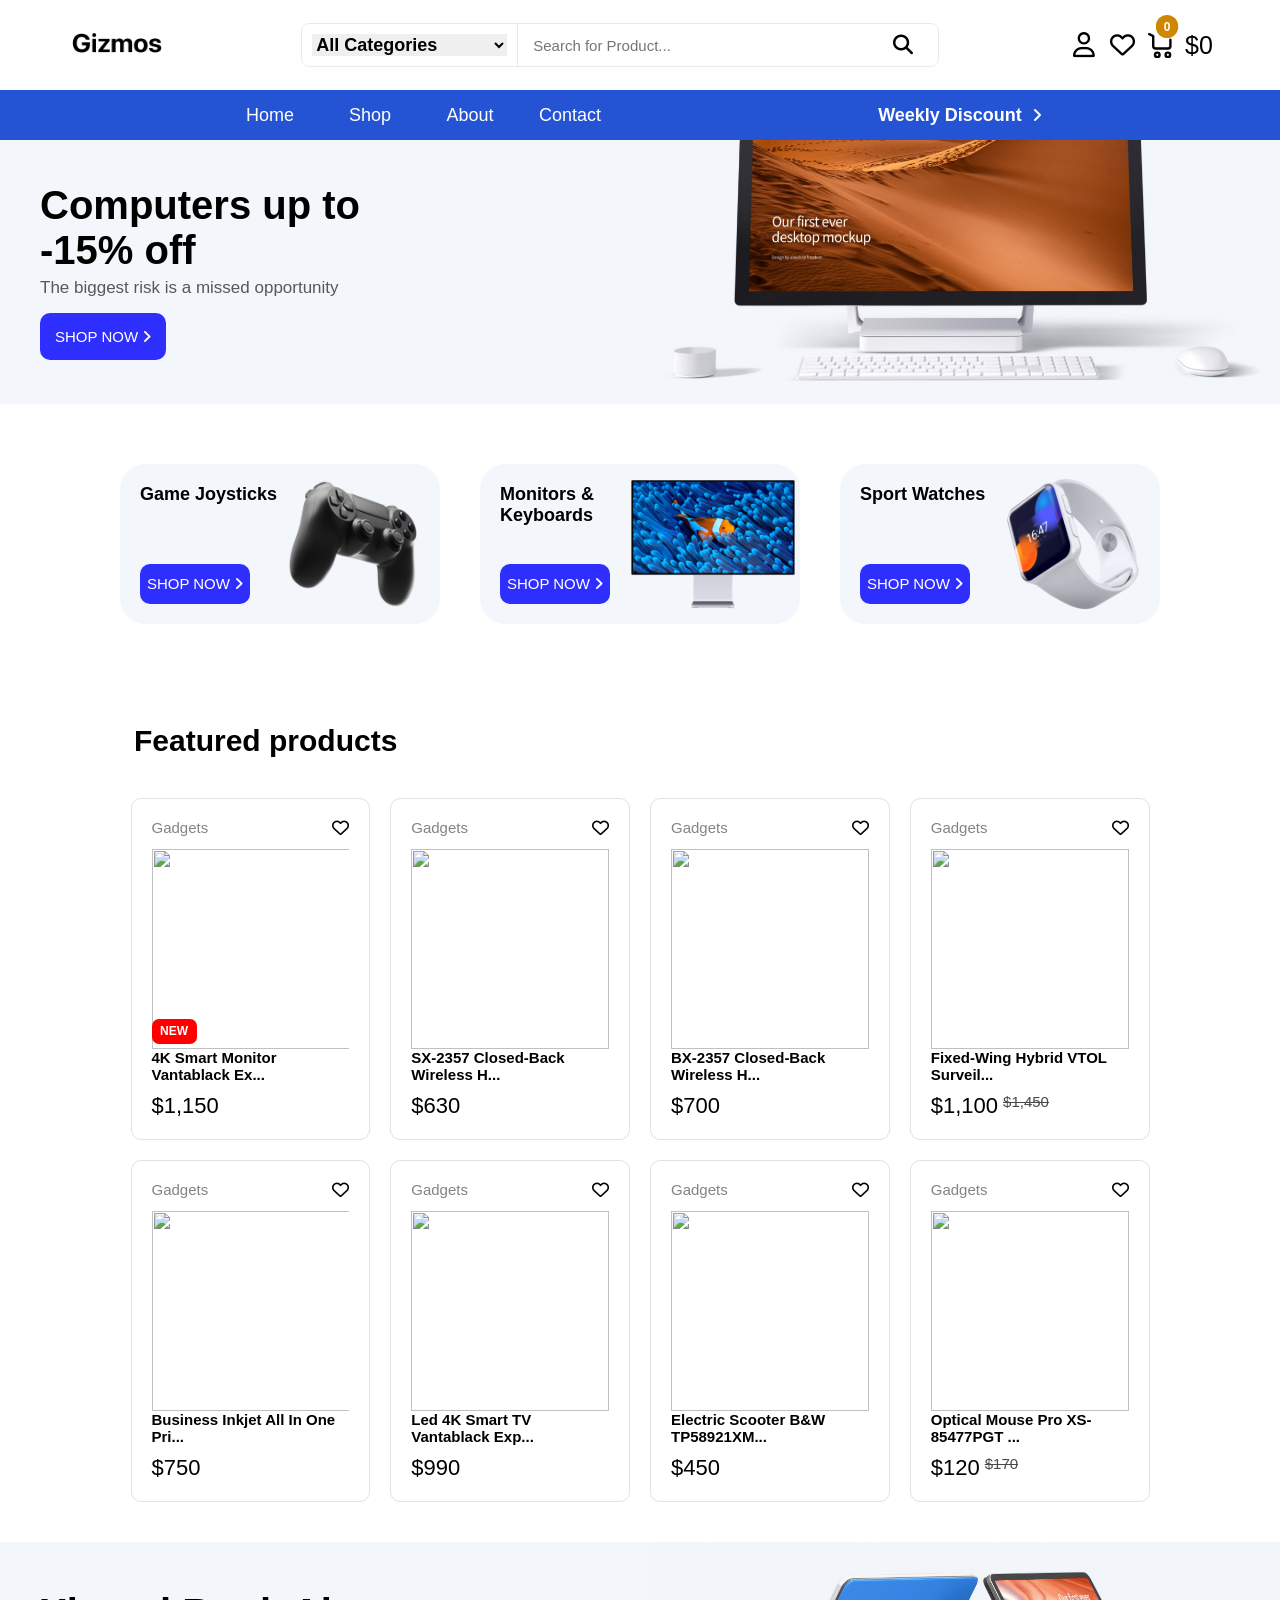
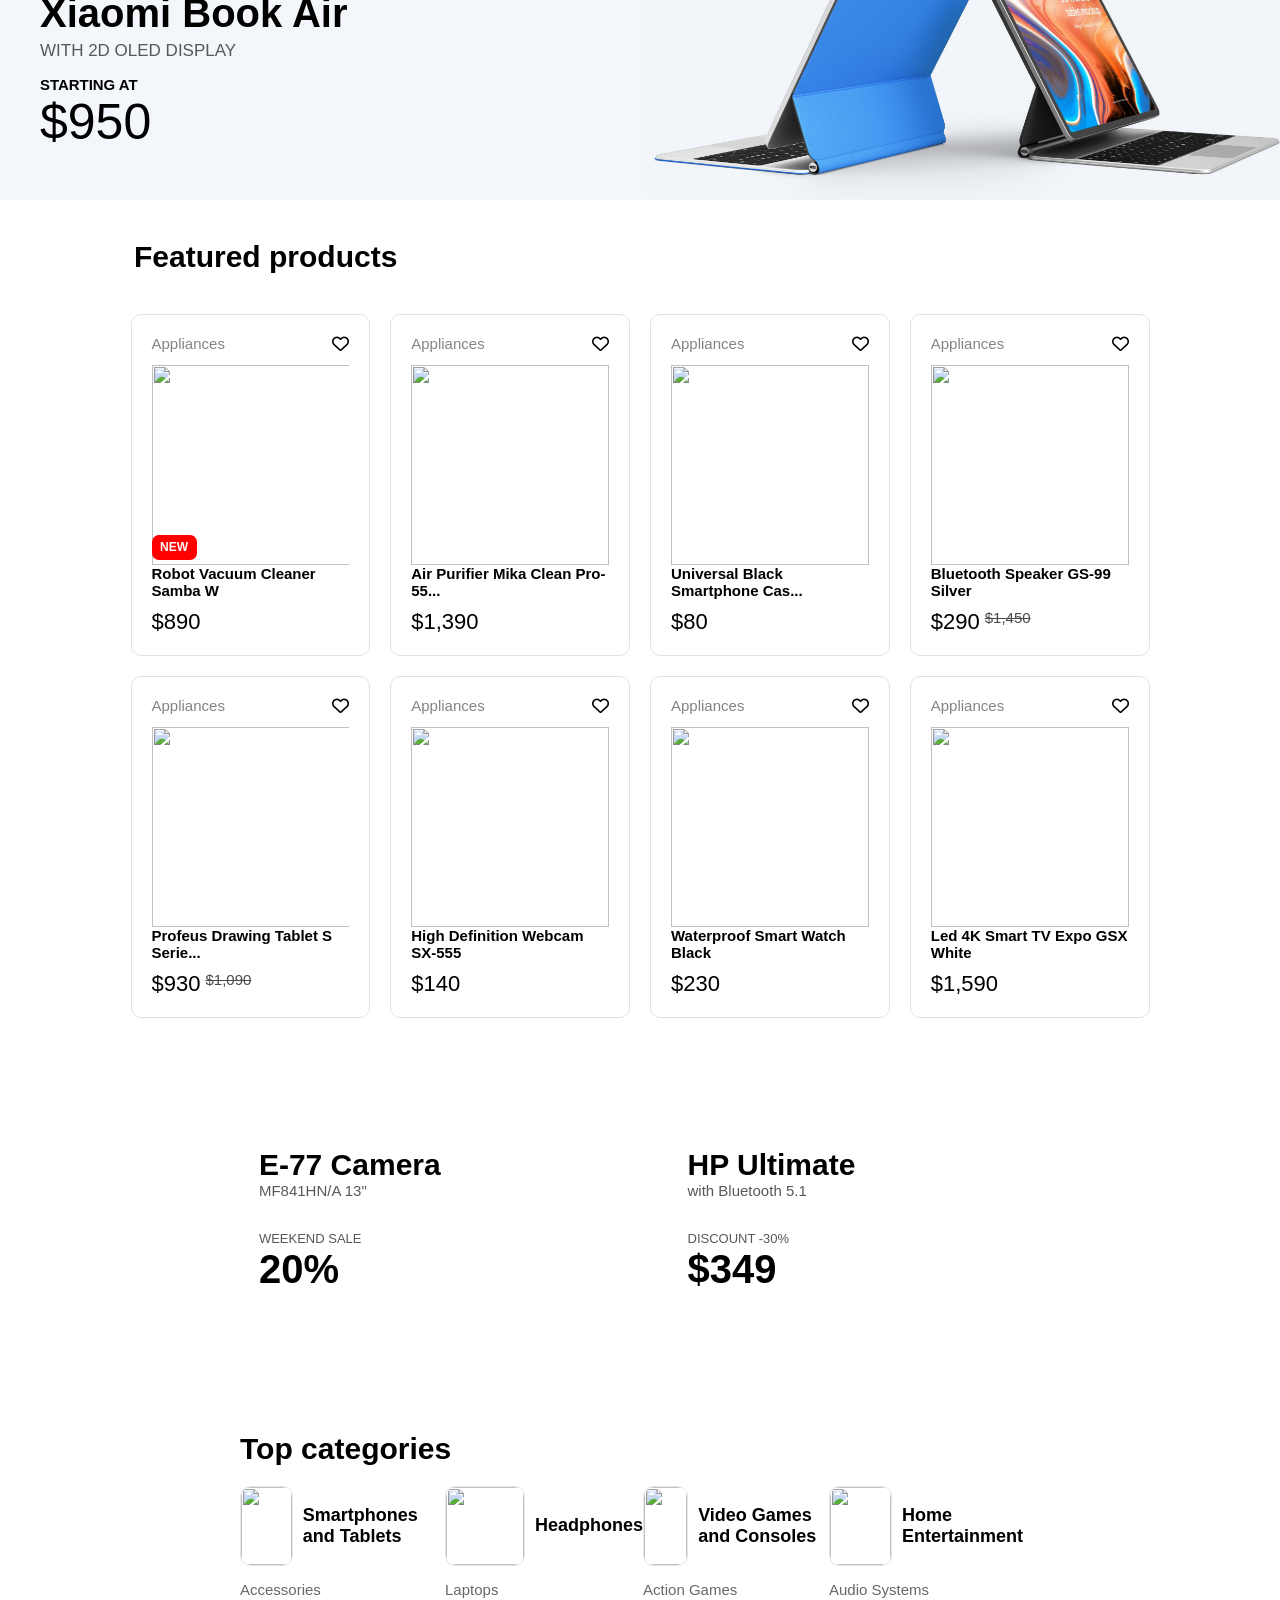
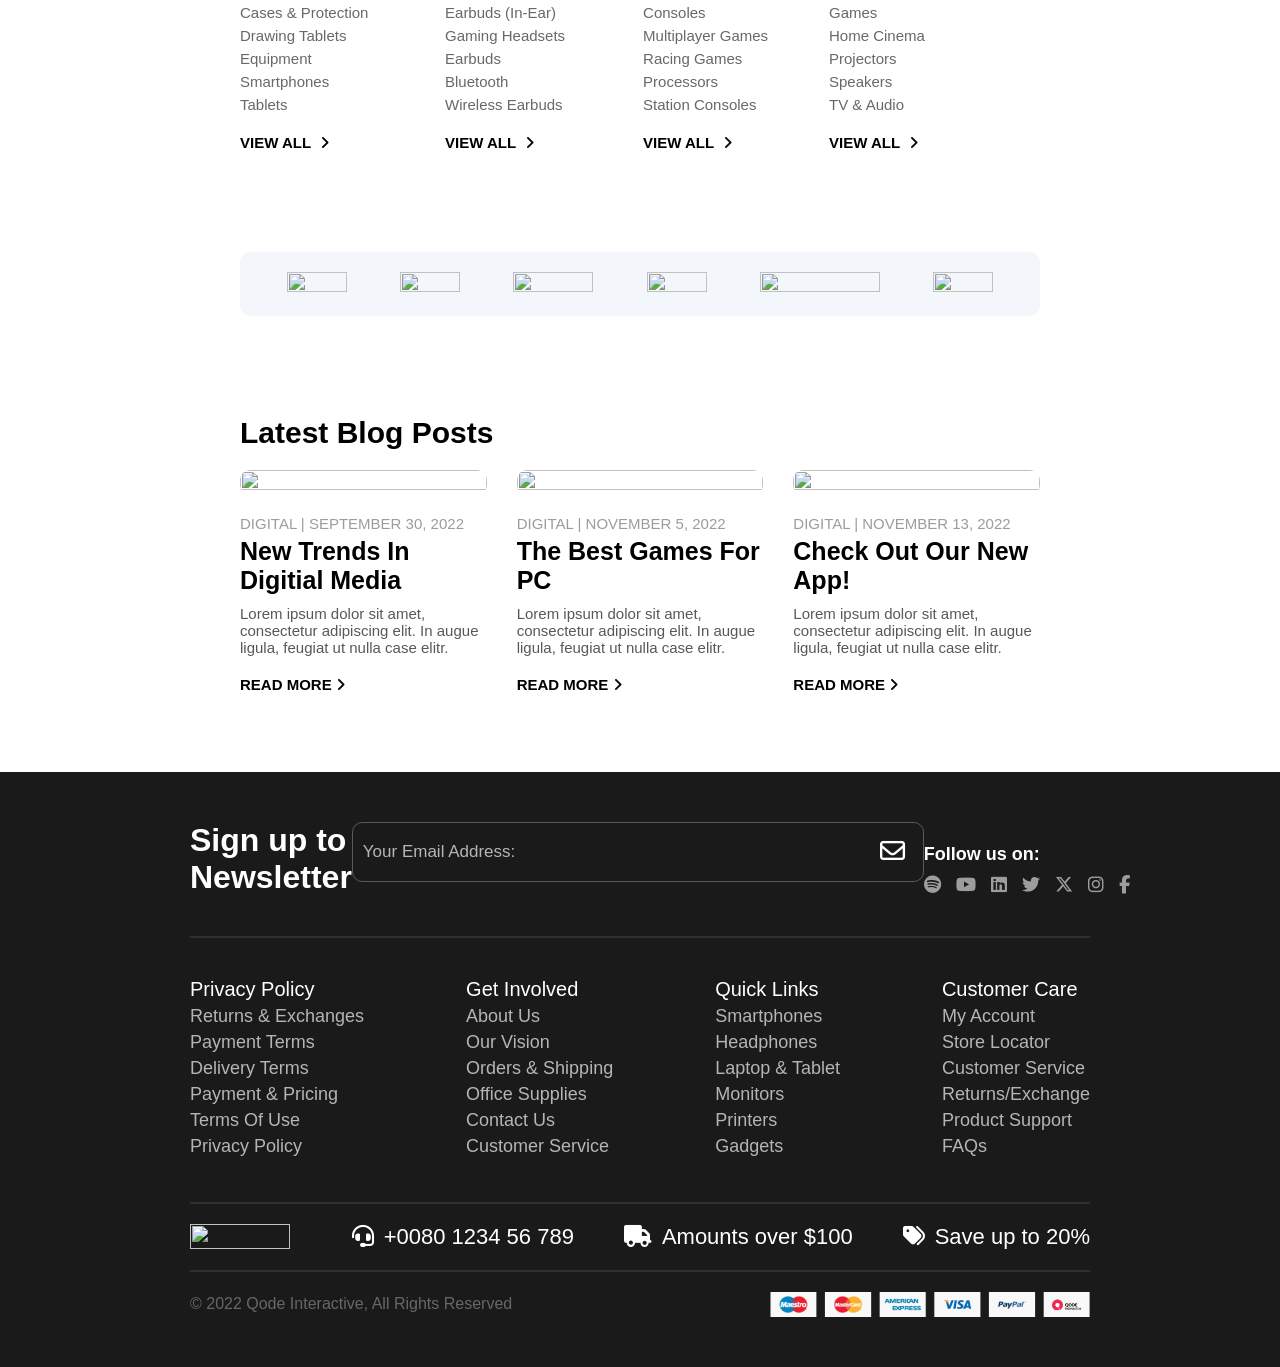
==== index.html @ ec179828 "Add files via upload" ====
<!DOCTYPE html>
<html lang="en">

<head>
  <meta charset="UTF-8" />
  <meta name="viewport" content="width=device-width, initial-scale=1.0" />
  <title>Gizmos</title>
  <link rel="stylesheet" href="https://cdnjs.cloudflare.com/ajax/libs/font-awesome/6.7.2/css/all.min.css"
    integrity="sha512-Evv84Mr4kqVGRNSgIGL/F/aIDqQb7xQ2vcrdIwxfjThSH8CSR7PBEakCr51Ck+w+/U6swU2Im1vVX0SVk9ABhg=="
    crossorigin="anonymous" referrerpolicy="no-referrer" />
  <link rel="icon" href="./logo.png" type="image/png" />
  <link rel="stylesheet" href="https://cdn.jsdelivr.net/npm/swiper@11/swiper-bundle.min.css" />
  <link rel="stylesheet" href="./style.css" />
</head>

<body>
  <button id="scrollTopBtn"><i class="fa-solid fa-angle-up"></i></button>

  <header>
    <div class="headerTop">
      <div class="logo">
        <a href="./index.html">
          <img src="./gizmos.png" />
        </a>
      </div>

      <div class="searchBar">
        <div class="categories">
          <select id="categories">
            <option>All Categories</option>
            <option>IT Tech</option>
            <option>Laptops</option>
            <option>Audio</option>
            <option>Computer Systems</option>
            <option>PC</option>
            <option>3D Printers</option>
            <option>Electronics</option>
            <option>Gadgets</option>
            <option>Smartphones</option>
          </select>
        </div>

        <div class="search">
          <input type="text" id="search" placeholder="Search for Product..." />

          <i class="fa-solid fa-magnifying-glass"></i>

          <svg id="searchClose" class="qodef-svg--close qodef-m-close" xmlns="http://www.w3.org/2000/svg"
            xmlns:xlink="http://www.w3.org/1999/xlink" width="32" height="32" viewBox="0 0 32 32">
            <g>
              <path
                d="M 10.050,23.95c 0.39,0.39, 1.024,0.39, 1.414,0L 17,18.414l 5.536,5.536c 0.39,0.39, 1.024,0.39, 1.414,0 c 0.39-0.39, 0.39-1.024,0-1.414L 18.414,17l 5.536-5.536c 0.39-0.39, 0.39-1.024,0-1.414c-0.39-0.39-1.024-0.39-1.414,0 L 17,15.586L 11.464,10.050c-0.39-0.39-1.024-0.39-1.414,0c-0.39,0.39-0.39,1.024,0,1.414L 15.586,17l-5.536,5.536 C 9.66,22.926, 9.66,23.56, 10.050,23.95z">
              </path>
            </g>
          </svg>
        </div>
      </div>

      <div class="menuNav">
        <ul>
          <button id="searchButton">
            <svg xmlns="http://www.w3.org/2000/svg" width="23.382" height="23.34" viewBox="0 0 18.382 18.34">
              <g id="searc-icon" transform="translate(-1250 -76)">
                <path id="Search"
                  d="M1658.563,1091.246l-2.828-2.828c-.025-.024-.058-.034-.084-.056a8.487,8.487,0,1,0-1.381,1.394.758.758,0,0,0,.051.076l2.828,2.83a1,1,0,0,0,1.414-1.416Zm-9.589-1.633a6.5,6.5,0,1,1,6.5-6.5A6.508,6.508,0,0,1,1648.974,1089.613Z"
                  transform="translate(-390.474 -998.613)"></path>
              </g>
            </svg>
          </button>
          <li>
            <a href="#"><i class="fa-regular fa-user"></i></a>
          </li>
          <li>
            <a href="./like/like.html"><i class="fa-regular fa-heart"></i></a>
          </li>
          <li>
            <a href="./cart/cart.html"><svg class="qodef-svg--dropdown-cart" xmlns="http://www.w3.org/2000/svg"
                width="19.65" height="21.224" viewBox="0 0 19.65 21.224">
                <path
                  d="M1762.1,1077.5a1,1,0,0,0-1,1v5.184a1.18,1.18,0,0,1-1.178,1.177h-9.971a1.18,1.18,0,0,1-1.178-1.177v-8.2a1,1,0,0,0-.551-.894l-3.327-1.662a1,1,0,0,0-1.339.449.987.987,0,0,0-.054.763,1,1,0,0,0,.5.579l2.77,1.384v7.577a3.18,3.18,0,0,0,3.177,3.177h9.971a3.181,3.181,0,0,0,3.178-3.177V1078.5A1,1,0,0,0,1762.1,1077.5Z"
                  transform="translate(-1743.452 -1072.831)"></path>
                <path
                  d="M1751.156,1088.244a2.906,2.906,0,1,0,2.906,2.9A2.908,2.908,0,0,0,1751.156,1088.244Zm0,3.811a.906.906,0,1,1,.906-.907A.907.907,0,0,1,1751.156,1092.055Z"
                  transform="translate(-1743.452 -1072.831)"></path>
                <path
                  d="M1759.981,1088.244a2.906,2.906,0,1,0,2.906,2.9A2.908,2.908,0,0,0,1759.981,1088.244Zm0,3.811a.906.906,0,1,1,.906-.907A.907.907,0,0,1,1759.981,1092.055Z"
                  transform="translate(-1743.452 -1072.831)"></path>
              </svg></a>
          </li>
          <li>
            <a href="#">$0</a>
            <h1>0</h1>
          </li>
          <button id="navButton">
            <span></span>
            <span></span>
            <span></span>
          </button>
        </ul>
      </div>
    </div>

    <div class="headerBottom">
      <nav>
        <ul>
          <li><a href="./index.html">Home</a><span>></span></li>
          <li><a href="#">Shop</a><span>></span></li>
          <li><a href="#">About</a><span>></span></li>
          <li><a href="#">Contact</a><span>></span></li>
        </ul>
      </nav>

      <div class="discount">
        <h1>Weekly Discount</h1>
        <i class="fa-solid fa-angle-right"></i>
      </div>
    </div>
  </header>

  <main>
    <section class="banner1">
      <div class="swiper mySwiper">
        <div class="swiper-wrapper">
          <div class="swiper-slide">
            <div class="bannerInfo">
              <h1>Computers up to<br />-15% off</h1>
              <p>The biggest risk is a missed opportunity</p>
              <button class="shopBtn">
                SHOP NOW <i class="fa-solid fa-angle-right"></i>
              </button>
            </div>

            <div class="bannerImg">
              <img src="./main-home-rev-img-1.jpg" />
            </div>
          </div>
          <div class="swiper-slide">
            <div class="bannerInfo">
              <h1>Laptops up to<br />-20% off</h1>
              <p>The biggest risk is a missed opportunity</p>
              <button class="shopBtn">
                SHOP NOW <i class="fa-solid fa-angle-right"></i>
              </button>
            </div>

            <div class="bannerImg">
              <img src="./main-home-slider-photo-2.jpg" />
            </div>
          </div>
          <div class="swiper-slide">
            <div class="bannerInfo">
              <h1>Smartphones<br />up to -30% off</h1>
              <p>The biggest risk is a missed opportunity</p>
              <button class="shopBtn">
                SHOP NOW <i class="fa-solid fa-angle-right"></i>
              </button>
            </div>

            <div class="bannerImg">
              <img src="./main-home-slider-photo-3.jpg" />
            </div>
          </div>
        </div>
      </div>
    </section>

    <section class="miniBannerBox">
      <div id="miniBanner">
        <div class="info">
          <h1>Game Joysticks</h1>
          <button class="shopBtn">
            SHOP NOW <i class="fa-solid fa-angle-right"></i>
          </button>
        </div>
        <img src="./main-home-banner-1-img.png" />
      </div>

      <div id="miniBanner">
        <div class="info">
          <h1>Monitors & <br />Keyboards</h1>
          <button class="shopBtn">
            SHOP NOW <i class="fa-solid fa-angle-right"></i>
          </button>
        </div>
        <img src="./main-home-banner-2-img.png" />
      </div>

      <div id="miniBanner">
        <div class="info">
          <h1>Sport Watches</h1>
          <button class="shopBtn">
            SHOP NOW <i class="fa-solid fa-angle-right"></i>
          </button>
        </div>
        <img src="./main-home-banner-3-img.png" />
      </div>
    </section>

    <section class="FeaturedProducts_box">
      <h1 class="FeaturedProductsName">Featured products</h1>
    </section>

    <section class="banner2" id="banner2">
      <div class="swiper mySwiper">
        <div class="swiper-wrapper">
          <div class="swiper-slide">
            <div class="bannerInfo2">
              <h1>Xiaomi Book Air</h1>
              <p>WITH 2D OLED DISPLAY</p>
              <h5>STARTING AT</h5>
              <h2>$950</h2>
            </div>

            <div class="bannerImg">
              <img src="./main-home-rev-img-2.jpg" />
            </div>
          </div>
          <div class="swiper-slide">
            <div class="bannerInfo2">
              <h1>Headphones</h1>
              <p>FOR MUSIC AND GAMING</p>
              <h5>STARTING AT</h5>
              <h2>$150</h2>
            </div>

            <div class="bannerImg">
              <img src="./main-home-banner-slider-photo-2.jpg" />
            </div>
          </div>
          <div class="swiper-slide">
            <div class="bannerInfo2">
              <h1>Drone Mini</h1>
              <p>WITH 1 HOUR FLIGHT TIME</p>
              <h5>STARTING AT</h5>
              <h2>$1.750</h2>
            </div>

            <div class="bannerImg">
              <img src="./main-home-banner-slider-photo-3.jpg" />
            </div>
          </div>
        </div>
      </div>
    </section>

    <section class="FeaturedProducts_box2">
      <h1 class="FeaturedProductsName">Featured products</h1>
    </section>

    <section class="bannerBox">
      <div class="bannerChild">
        <div class="banerInfo">
          <div class="bannerInfoTop">
            <h1>E-77 Camera</h1>
            <h3>MF841HN/A 13"</h3>
          </div>
          <div class="bannerInfoBottom">
            <span>WEEKEND SALE</span>
            <h1>20%</h1>
          </div>
        </div>

        <!-- <div class="bannerImage">
                    <img src="https://gizmos.qodeinteractive.com/wp-content/uploads/2022/08/main-home-banner-4-img.png">
                </div> -->
      </div>
      <div class="bannerChild">
        <div class="banerInfo">
          <div class="bannerInfoTop">
            <h1>HP Ultimate</h1>
            <h3>with Bluetooth 5.1</h3>
          </div>
          <div class="bannerInfoBottom">
            <span>DISCOUNT -30%</span>
            <h1>$349</h1>
          </div>
        </div>

        <!-- <div class="bannerImage">
                    <img src="https://gizmos.qodeinteractive.com/wp-content/uploads/2022/08/main-home-banner-5-img.png">
                </div> -->
      </div>
    </section>

    <section class="topCategories">
      <h1 class="topCategoriesName">Top categories</h1>

      <div class="topCategoriesAll">
        <div class="topCategoriesChild">
          <div class="topCategoriesChildTop">
            <div class="topCategoriesChildImg">
              <img src="https://gizmos.qodeinteractive.com/wp-content/uploads/2022/08/main-home-categories-1.jpg" />
            </div>
            <div class="topCategoriesChildName">
              <h1>Smartphones and Tablets</h1>
            </div>
          </div>

          <ul>
            <li><a href="#">Accessories</a></li>
            <li><a href="#">Cases & Protection</a></li>
            <li><a href="#">Drawing Tablets</a></li>
            <li><a href="#">Equipment</a></li>
            <li><a href="#">Smartphones</a></li>
            <li><a href="#">Tablets</a></li>
            <li>
              <b><a href="#">View All <i class="fa-solid fa-angle-right"></i></a></b>
            </li>
          </ul>
        </div>
        <div class="topCategoriesChild">
          <div class="topCategoriesChildTop">
            <div class="topCategoriesChildImg">
              <img src="https://gizmos.qodeinteractive.com/wp-content/uploads/2022/08/main-home-categories-2.jpg" />
            </div>
            <div class="topCategoriesChildName">
              <h1>Headphones</h1>
            </div>
          </div>

          <ul>
            <li><a href="#">Laptops</a></li>
            <li><a href="#">Earbuds (In-Ear)</a></li>
            <li><a href="#">Gaming Headsets</a></li>
            <li><a href="#">Earbuds</a></li>
            <li><a href="#">Bluetooth</a></li>
            <li><a href="#">Wireless Earbuds</a></li>
            <li>
              <b><a href="#">View All <i class="fa-solid fa-angle-right"></i></a></b>
            </li>
          </ul>
        </div>
        <div class="topCategoriesChild">
          <div class="topCategoriesChildTop">
            <div class="topCategoriesChildImg">
              <img src="https://gizmos.qodeinteractive.com/wp-content/uploads/2022/08/main-home-categories-3.jpg" />
            </div>
            <div class="topCategoriesChildName">
              <h1>Video Games and Consoles</h1>
            </div>
          </div>

          <ul>
            <li><a href="#">Action Games</a></li>
            <li><a href="#">Consoles</a></li>
            <li><a href="#">Multiplayer Games</a></li>
            <li><a href="#">Racing Games</a></li>
            <li><a href="#">Processors</a></li>
            <li><a href="#">Station Consoles</a></li>
            <li>
              <b><a href="#">View All <i class="fa-solid fa-angle-right"></i></a></b>
            </li>
          </ul>
        </div>
        <div class="topCategoriesChild">
          <div class="topCategoriesChildTop">
            <div class="topCategoriesChildImg">
              <img src="https://gizmos.qodeinteractive.com/wp-content/uploads/2022/08/main-home-categories-4.jpg" />
            </div>
            <div class="topCategoriesChildName">
              <h1>Home Entertainment</h1>
            </div>
          </div>

          <ul>
            <li><a href="#">Audio Systems</a></li>
            <li><a href="#">Games</a></li>
            <li><a href="#">Home Cinema</a></li>
            <li><a href="#">Projectors</a></li>
            <li><a href="#">Speakers</a></li>
            <li><a href="#">TV & Audio</a></li>
            <li>
              <b><a href="#">View All <i class="fa-solid fa-angle-right"></i></a></b>
            </li>
          </ul>
        </div>
      </div>
    </section>

    <section class="brands">
      <ul>
        <li>
          <a href="#"><img src="https://gizmos.qodeinteractive.com/wp-content/uploads/2022/09/client-1.png" /></a>
        </li>
        <li>
          <a href="#"><img src="https://gizmos.qodeinteractive.com/wp-content/uploads/2022/09/client-2.png" /></a>
        </li>
        <li>
          <a href="#"><img src="https://gizmos.qodeinteractive.com/wp-content/uploads/2022/09/client-3.png" /></a>
        </li>
        <li>
          <a href="#"><img src="https://gizmos.qodeinteractive.com/wp-content/uploads/2022/09/client-4.png" /></a>
        </li>
        <li>
          <a href="#"><img src="https://gizmos.qodeinteractive.com/wp-content/uploads/2022/09/client-5.png" /></a>
        </li>
        <li>
          <a href="#"><img src="https://gizmos.qodeinteractive.com/wp-content/uploads/2022/09/client-6.png" /></a>
        </li>
      </ul>
    </section>

    <section class="latestBlogs">
      <h1 class="latestBlogName">Latest Blog Posts</h1>

      <div class="swiper mySwiper3">
        <div class="swiper-wrapper">
          <div class="swiper-slide">
            <div class="latestBlog">
              <div class="latestBlogImage">
                <img src="https://gizmos.qodeinteractive.com/wp-content/uploads/2022/09/h1-blog-img1.jpg" />
              </div>
              <div class="latestBlogInfo">
                <span>DIGITAL | SEPTEMBER 30, 2022</span>
                <h2>New Trends In Digitial Media</h2>
                <p>
                  Lorem ipsum dolor sit amet, consectetur adipiscing elit. In
                  augue ligula, feugiat ut nulla case elitr.
                </p>
                <h3>READ MORE <i class="fa-solid fa-angle-right"></i></h3>
              </div>
            </div>
          </div>
          <div class="swiper-slide">
            <div class="latestBlog">
              <div class="latestBlogImage">
                <img src="https://gizmos.qodeinteractive.com/wp-content/uploads/2022/09/h1-blog-img2.jpg" />
              </div>
              <div class="latestBlogInfo">
                <span>DIGITAL | NOVEMBER 5, 2022</span>
                <h2>The Best Games For PC</h2>
                <p>
                  Lorem ipsum dolor sit amet, consectetur adipiscing elit. In
                  augue ligula, feugiat ut nulla case elitr.
                </p>
                <h3>READ MORE <i class="fa-solid fa-angle-right"></i></h3>
              </div>
            </div>
          </div>
          <div class="swiper-slide">
            <div class="latestBlog">
              <div class="latestBlogImage">
                <img src="https://gizmos.qodeinteractive.com/wp-content/uploads/2022/09/h1-blog-img3.jpg" />
              </div>
              <div class="latestBlogInfo">
                <span>DIGITAL | NOVEMBER 13, 2022</span>
                <h2>Check Out Our New App!</h2>
                <p>
                  Lorem ipsum dolor sit amet, consectetur adipiscing elit. In
                  augue ligula, feugiat ut nulla case elitr.
                </p>
                <h3>READ MORE <i class="fa-solid fa-angle-right"></i></h3>
              </div>
            </div>
          </div>
          <div class="swiper-slide">
            <div class="latestBlog">
              <div class="latestBlogImage">
                <img src="https://gizmos.qodeinteractive.com/wp-content/uploads/2022/09/h1-blog-img4.jpg" />
              </div>
              <div class="latestBlogInfo">
                <span>DIGITAL | DECEMBER 30, 2022</span>
                <h2>Experience a New Type of Gaming</h2>
                <p>
                  Lorem ipsum dolor sit amet, consectetur adipiscing elit. In
                  augue ligula, feugiat ut nulla case elitr.
                </p>
                <h3>READ MORE <i class="fa-solid fa-angle-right"></i></h3>
              </div>
            </div>
          </div>
          <div class="swiper-slide">
            <div class="latestBlog">
              <div class="latestBlogImage">
                <img src="https://gizmos.qodeinteractive.com/wp-content/uploads/2022/09/h1-blog-img5.jpg" />
              </div>
              <div class="latestBlogInfo">
                <span>DIGITAL | JANUARY 5, 2023</span>
                <h2>The Best Headphones For Music</h2>
                <p>
                  Lorem ipsum dolor sit amet, consectetur adipiscing elit. In
                  augue ligula, feugiat ut nulla case elitr.
                </p>
                <h3>READ MORE <i class="fa-solid fa-angle-right"></i></h3>
              </div>
            </div>
          </div>
        </div>
      </div>
    </section>
  </main>

  <footer id="footer">
    <div class="footerNewsletter">
      <h1>Sign up to Newsletter</h1>
      <div class="footerNewsletterInput">
        <input type="text" placeholder="Your Email Address:" />
        <button><i class="fa-regular fa-envelope"></i></button>
      </div>
      <div class="footerBrands">
        <h1>Follow us on:</h1>
        <ul>
          <li>
            <a href="#"><i class="fa-brands fa-spotify"></i></a>
          </li>
          <li>
            <a href="#"><i class="fa-brands fa-youtube"></i></a>
          </li>
          <li>
            <a href="#"><i class="fa-brands fa-linkedin"></i></a>
          </li>
          <li>
            <a href="#"><i class="fa-brands fa-twitter"></i></a>
          </li>
          <li>
            <a href="#"><i class="fa-brands fa-x-twitter"></i></a>
          </li>
          <li>
            <a href="#"><i class="fa-brands fa-instagram"></i></a>
          </li>
          <li>
            <a href="#"><i class="fa-brands fa-facebook-f"></i></a>
          </li>
        </ul>
      </div>
    </div>

    <hr />

    <div class="footerInfoContainer">
      <div class="footerInfo">
        <ul>
          <li><span>Privacy Policy</span></li>
          <li><span>Returns & Exchanges</span></li>
          <li><span>Payment Terms</span></li>
          <li><span>Delivery Terms</span></li>
          <li><span>Payment & Pricing</span></li>
          <li><span>Terms Of Use</span></li>
          <li><span>Privacy Policy</span></li>
        </ul>
      </div>
      <div class="footerInfo">
        <ul>
          <li><span>Get Involved</span></li>
          <li><span>About Us</span></li>
          <li><span>Our Vision</span></li>
          <li><span>Orders & Shipping</span></li>
          <li><span>Office Supplies</span></li>
          <li><span>Contact Us</span></li>
          <li><span>Customer Service</span></li>
        </ul>
      </div>
      <div class="footerInfo">
        <ul>
          <li><span>Quick Links</span></li>
          <li><span>Smartphones</span></li>
          <li><span>Headphones</span></li>
          <li><span>Laptop & Tablet</span></li>
          <li><span>Monitors</span></li>
          <li><span>Printers</span></li>
          <li><span>Gadgets</span></li>
        </ul>
      </div>
      <div class="footerInfo">
        <ul>
          <li><span>Customer Care</span></li>
          <li><span>My Account</span></li>
          <li><span>Store Locator</span></li>
          <li><span>Customer Service</span></li>
          <li><span>Returns/Exchange</span></li>
          <li><span>Product Support</span></li>
          <li><span>FAQs</span></li>
        </ul>
      </div>
    </div>

    <hr />

    <div class="footerContact">
      <div class="footerContactInfo">
        <div class="footerContactImg">
          <img src="https://gizmos.qodeinteractive.com/wp-content/uploads/2022/11/logo-footer.png" />
        </div>
        <div class="footerContactSale">
          <ul>
            <li>
              <i class="fa-solid fa-headset"></i><span>+0080 1234 56 789</span>
            </li>
            <li>
              <i class="fa-solid fa-truck"></i><span>Amounts over $100</span>
            </li>
            <li>
              <i class="fa-solid fa-tags"></i><span>Save up to 20%</span>
            </li>
          </ul>
        </div>
      </div>

      <hr />

      <div class="footerContactProduction">
        <p>© 2022 Qode Interactive, All Rights Reserved</p>
        <img src="./payments-icons-2xnew.png" />
      </div>
    </div>
  </footer>



  <script src="https://cdn.jsdelivr.net/npm/swiper@11/swiper-bundle.min.js"></script>
  <script src="./products.js"></script>
  <script src="./script.js"></script>
  <script>
    var swiper = new Swiper(".mySwiper2", {
      spaceBetween: 30,
      centeredSlides: true,
      autoplay: false,
      loop: true,

      pagination: {
        el: ".swiper-pagination",
        clickable: true,
      },
    });

    var swiper = new Swiper(".mySwiper", {
      spaceBetween: 30,
      centeredSlides: true,

      autoplay: {
        delay: 2500,
        disableOnInteraction: false,
      },
      navigation: {
        nextEl: ".swiper-button-next",
        prevEl: ".swiper-button-prev",
      },
    });
  </script>
  <script>
    var swiper = new Swiper(".mySwiper3", {
      slidesPerView: 3,
      spaceBetween: 30,
      autoplay: true,
      loop: true,
      pagination: {
        el: ".swiper-pagination",
        clickable: true,
      },
    });
  </script>
</body>

</html>
---- style.css ----
@charset "UTF-8";
@import url("https://v1.fontapi.ir/css/SFProDisplay");
* {
  padding: 0;
  margin: 0;
  box-sizing: border-box;
  outline: none;
  font-family: SF Pro Display, sans-serif;
  font-optical-sizing: auto;
  font-style: normal;
  -webkit-tap-highlight-color: rgba(0, 0, 0, 0);
  -webkit-user-select: none;
     -moz-user-select: none;
          user-select: none;
}

#scrollTopBtn {
  position: fixed;
  bottom: 70px;
  right: 50px;
  background: #4069ff;
  color: white;
  border: none;
  padding: 10px 13px;
  border-radius: 5px;
  cursor: pointer;
  font-size: 15px;
  opacity: 0;
  transform: translateY(10px);
  transition: 0.4s;
  display: none;
  /* Սկզբում թաքցրած */
  z-index: 100000000000000000000000000000000000000000000000000000000;
}

#scrollTopBtn.show {
  display: block;
  opacity: 1;
  transform: translateY(0);
}

#scrollTopBtn:hover {
  background: #4c05ff;
}

::-webkit-scrollbar {
  display: none;
}

.swiper {
  width: 100%;
  height: 60dvh;
}

.swiper-button-next:after {
  font-size: 20px !important;
  color: black;
  right: 50px;
}

.swiper-button-prev:after {
  font-size: 20px !important;
  color: black;
}

.swiper-slide {
  text-align: center;
  font-size: 18px;
  background: #f3f6fb;
  display: flex;
  justify-content: center;
  align-items: center;
  position: relative;
  overflow: hidden;
}

.swiper-slide2 {
  text-align: center;
  font-size: 18px;
  background: #f3f6fb;
  display: flex;
  justify-content: center;
  align-items: center;
  position: relative;
}

body {
  background-color: white;
}

header {
  width: 100%;
  height: auto;
  display: flex;
  position: sticky;
  justify-content: center;
  align-items: center;
  flex-direction: column;
  z-index: 100000000000000000;
  animation: refresh1 0.7s ease-in-out forwards;
}
header > .headerTop {
  width: 100%;
  height: 90px;
  display: flex;
  justify-content: space-around;
  align-items: center;
}
header > .headerTop > .logo {
  width: 150px;
  height: auto;
  cursor: pointer;
}
header > .headerTop > .logo > a > img {
  width: 100%;
  background-position: center;
  background-repeat: no-repeat;
  -o-object-fit: cover;
     object-fit: cover;
}
@media (min-width: 1200px) and (max-width: 1600px) {
  header > .headerTop > .logo {
    width: 100px;
  }
}
@media (min-width: 1024px) and (max-width: 1200px) {
  header > .headerTop > .logo {
    width: 100px;
  }
}
@media (min-width: 768px) and (max-width: 1024px) {
  header > .headerTop > .logo {
    width: 100px;
  }
}
@media (max-width: 768px) {
  header > .headerTop > .logo {
    width: 100px;
  }
}
header > .headerTop > .searchBar {
  display: flex;
  justify-content: center;
  align-items: center;
  flex-direction: row;
  border: 1px solid #eaeaea;
  border-radius: 8px;
}
header > .headerTop > .searchBar > .categories {
  padding: 15px;
  border-right: 1px solid #eaeaea;
}
header > .headerTop > .searchBar > .categories > select {
  border: none;
  cursor: pointer;
  padding-right: 10px;
  font-weight: 800;
  font-size: 18px;
  font-family: SF Pro Display, sans-serif;
  font-optical-sizing: auto;
  font-style: normal;
}
header > .headerTop > .searchBar > .categories > select > option {
  font-weight: 300;
  font-family: SF Pro Display, sans-serif;
  font-optical-sizing: auto;
  font-style: normal;
  font-size: 18px;
}
@media (min-width: 1200px) and (max-width: 1600px) {
  header > .headerTop > .searchBar > .categories {
    padding: 10px;
  }
}
@media (min-width: 1024px) and (max-width: 1200px) {
  header > .headerTop > .searchBar > .categories {
    padding: 0 15px;
  }
}
@media (min-width: 768px) and (max-width: 1024px) {
  header > .headerTop > .searchBar > .categories {
    display: none;
  }
}
@media (max-width: 768px) {
  header > .headerTop > .searchBar > .categories {
    display: none;
  }
}
header > .headerTop > .searchBar > .search {
  display: flex;
  justify-content: center;
  align-items: center;
  padding: 0 20px;
}
header > .headerTop > .searchBar > .search > input {
  border: none;
  width: 500px;
  cursor: pointer;
  font-weight: 500;
  font-family: SF Pro Display, sans-serif;
  font-optical-sizing: auto;
  font-style: normal;
  font-size: 15px;
}
header > .headerTop > .searchBar > .search > input::-moz-placeholder {
  font-weight: 500;
  font-family: SF Pro Display, sans-serif;
  font-optical-sizing: auto;
  font-style: normal;
  font-size: 15px;
  -moz-transition: 0.4s;
  transition: 0.4s;
}
header > .headerTop > .searchBar > .search > input::placeholder {
  font-weight: 500;
  font-family: SF Pro Display, sans-serif;
  font-optical-sizing: auto;
  font-style: normal;
  font-size: 15px;
  transition: 0.4s;
}
header > .headerTop > .searchBar > .search > input:focus {
  outline: none;
}
header > .headerTop > .searchBar > .search > input:focus::-moz-placeholder {
  color: black;
}
header > .headerTop > .searchBar > .search > input:focus::placeholder {
  color: black;
}
@media (min-width: 768px) and (max-width: 1024px) {
  header > .headerTop > .searchBar > .search > input {
    width: 100%;
    padding: 20px;
    margin-top: 5px;
    border-radius: 0;
    background-color: rgb(0, 0, 0);
    color: rgb(255, 255, 255);
  }
  header > .headerTop > .searchBar > .search > input:focus::-moz-placeholder {
    color: rgb(255, 255, 255);
  }
  header > .headerTop > .searchBar > .search > input:focus::placeholder {
    color: rgb(255, 255, 255);
  }
}
@media (max-width: 768px) {
  header > .headerTop > .searchBar > .search > input {
    width: 100%;
    padding: 20px;
    margin-top: 5px;
    border-radius: 0;
    background-color: rgb(0, 0, 0);
    color: rgb(255, 255, 255);
  }
  header > .headerTop > .searchBar > .search > input:focus::-moz-placeholder {
    color: rgb(255, 255, 255);
  }
  header > .headerTop > .searchBar > .search > input:focus::placeholder {
    color: rgb(255, 255, 255);
  }
}
header > .headerTop > .searchBar > .search > i {
  padding-left: 5px;
  font-size: 20px;
  padding: 10px;
  border-radius: 10px;
  transition: 0.4s;
}
header > .headerTop > .searchBar > .search > i:hover {
  background-color: #1e39df;
  color: white;
}
@media (min-width: 768px) and (max-width: 1024px) {
  header > .headerTop > .searchBar > .search > i {
    display: none;
  }
}
@media (max-width: 768px) {
  header > .headerTop > .searchBar > .search > i {
    display: none;
  }
}
header > .headerTop > .searchBar > .search > svg {
  display: none;
  width: 30px;
  height: 30px;
  cursor: pointer;
  fill: rgb(255, 255, 255);
  transition: 0.4s;
}
header > .headerTop > .searchBar > .search > svg:hover {
  color: #252525;
}
@media (min-width: 768px) and (max-width: 1024px) {
  header > .headerTop > .searchBar > .search > svg {
    display: flex;
  }
}
@media (max-width: 768px) {
  header > .headerTop > .searchBar > .search > svg {
    display: flex;
  }
}
@media (min-width: 1024px) and (max-width: 1600px) {
  header > .headerTop > .searchBar > .search {
    padding: 0 15px;
  }
  header > .headerTop > .searchBar > .search > input {
    width: 350px;
  }
}
@media (min-width: 768) and (max-width: 1024px) {
  header > .headerTop > .searchBar > .search {
    position: absolute;
    z-index: 10000000000000000000000000000000000000000000000000000;
    width: 100%;
    height: 100%;
  }
}
@media (max-width: 768px) {
  header > .headerTop > .searchBar > .search {
    position: absolute;
    z-index: 10000000000000000000000000000000000000000000000000000;
    width: 100%;
    height: 100%;
  }
}
@media (min-width: 768px) and (max-width: 1024px) {
  header > .headerTop > .searchBar {
    display: none;
    background-color: rgb(0, 0, 0);
    z-index: 10000000000000000000;
    position: absolute;
    inset: 0;
    width: 100%;
    height: 100%;
    color: white;
    border-radius: 0;
    align-items: center;
    border: none;
  }
}
@media (max-width: 768px) {
  header > .headerTop > .searchBar {
    display: none;
    background-color: rgb(0, 0, 0);
    z-index: 10000000000000000000;
    position: absolute;
    inset: 0;
    width: 100%;
    height: 100%;
    color: white;
    border-radius: 0;
    align-items: center;
    border: none;
  }
}
header > .headerTop > .menuNav > ul {
  list-style: none;
  display: flex;
  justify-content: center;
  align-items: center;
  flex-direction: row;
  gap: 15px;
}
header > .headerTop > .menuNav > ul > #searchButton {
  display: none;
  cursor: pointer;
  border: none;
  background-color: transparent;
  font-size: 35px;
  justify-content: center;
  align-items: center;
}
@media (min-width: 768px) and (max-width: 1024px) {
  header > .headerTop > .menuNav > ul > #searchButton {
    display: flex;
  }
}
@media (max-width: 768px) {
  header > .headerTop > .menuNav > ul > #searchButton {
    display: flex;
  }
}
header > .headerTop > .menuNav > ul > li > a {
  text-decoration: none;
  color: black;
  font-size: 25px;
  transition: 0.4s;
}
header > .headerTop > .menuNav > ul > li > a:hover {
  color: blue;
}
header > .headerTop > .menuNav > ul > li > h1 {
  position: absolute;
  transform: scale(0.8) translateY(-60px) translateX(-40px);
  font-size: 15px;
  color: white;
  padding: 6px 10px;
  background-color: rgb(207, 134, 0);
  border-radius: 50%;
}
@media (max-width: 552px) {
  header > .headerTop > .menuNav > ul > li > h1 {
    transform: scale(0.8) translateY(-60px) translateX(-30px);
    font-size: 13px;
  }
}
header > .headerTop > .menuNav > ul > li:nth-child(4) {
  transform: scale(1.2) translateY(2px);
}
@media (max-width: 552px) {
  header > .headerTop > .menuNav > ul {
    gap: 10px;
  }
}
header > .headerTop > .menuNav > ul > #navButton {
  display: none;
  width: 30px;
  height: 40px;
  cursor: pointer;
  border: none;
  background-color: transparent;
  font-size: 25px;
  justify-content: center;
  align-items: center;
  flex-direction: column;
  gap: 5px;
}
header > .headerTop > .menuNav > ul > #navButton span {
  width: 80%;
  height: 2px;
  background-color: black;
  transition: 0.4s;
  border-radius: 20px;
}
header > .headerTop > .menuNav > ul > #navButton.btnactive span:nth-child(2) {
  rotate: -45deg;
}
header > .headerTop > .menuNav > ul > #navButton.btnactive span:first-child {
  rotate: 45deg;
  transform: translate(5px, 5px);
}
header > .headerTop > .menuNav > ul > #navButton.btnactive span:last-child {
  scale: 0;
  opacity: 0;
}
@media (min-width: 768px) and (max-width: 1024px) {
  header > .headerTop > .menuNav > ul > #navButton {
    display: flex;
  }
}
@media (max-width: 768px) {
  header > .headerTop > .menuNav > ul > #navButton {
    display: flex;
  }
}
@media (min-width: 768px) and (max-width: 1024px) {
  header > .headerTop {
    height: 70px;
    justify-content: space-between;
    padding: 0 50px;
  }
}
@media (max-width: 768px) {
  header > .headerTop {
    height: 70px;
    justify-content: space-between;
    padding: 0 50px;
  }
}
@media (max-width: 552px) {
  header > .headerTop {
    justify-content: space-between;
    padding: 0 10px;
  }
}
header > .headerBottom {
  width: 100%;
  height: 50px;
  background-color: #2453d4;
  display: flex;
  justify-content: space-around;
}
header > .headerBottom > nav {
  width: auto;
  height: 100%;
}
@media (min-width: 768px) and (max-width: 1024px) {
  header > .headerBottom > nav {
    width: 100%;
    position: absolute;
    top: 100%;
    overflow: hidden;
    height: 0;
    transition: 0.4s;
    padding: 0 60px;
    background-color: white;
  }
  header > .headerBottom > nav.active {
    height: 200px;
    transition: 0.4s;
    position: absolute;
    top: 100%;
    overflow: hidden;
    background-color: #ffffff;
    padding: 0 60px;
    border-top: 1px solid rgba(128, 128, 128, 0.144);
    border-bottom-left-radius: 20px;
    border-bottom-right-radius: 20px;
  }
}
@media (max-width: 768px) {
  header > .headerBottom > nav {
    width: 100%;
    position: absolute;
    top: 100%;
    overflow: hidden;
    height: 0;
    transition: 0.4s;
    padding: 0 60px;
    background-color: white;
  }
  header > .headerBottom > nav.active {
    height: 200px;
    transition: 0.4s;
    position: absolute;
    top: 100%;
    overflow: hidden;
    background-color: #ffffff;
    padding: 0 60px;
    border-top: 1px solid rgba(128, 128, 128, 0.144);
    border-bottom-left-radius: 20px;
    border-bottom-right-radius: 20px;
  }
}
header > .headerBottom > nav > ul {
  list-style: none;
  display: flex;
  justify-content: center;
  align-items: center;
  flex-direction: row;
  height: 100%;
}
header > .headerBottom > nav > ul > li {
  width: 100px;
  transition: 0.4s;
  height: 100%;
  display: flex;
  justify-content: center;
  align-items: center;
  cursor: pointer;
  transition: 0.4s;
}
header > .headerBottom > nav > ul > li > a {
  text-decoration: none;
  color: white;
  font-size: 18px;
  transition: 0.4s;
}
@media (min-width: 768px) and (max-width: 1024px) {
  header > .headerBottom > nav > ul > li > a {
    color: black;
  }
}
@media (max-width: 768px) {
  header > .headerBottom > nav > ul > li > a {
    color: black;
  }
}
header > .headerBottom > nav > ul > li > span {
  display: none;
}
@media (min-width: 768px) and (max-width: 1024px) {
  header > .headerBottom > nav > ul > li > span {
    display: flex;
  }
}
@media (max-width: 768px) {
  header > .headerBottom > nav > ul > li > span {
    display: flex;
  }
}
header > .headerBottom > nav > ul > li:hover {
  background-color: #1e39df;
}
@media (min-width: 768px) and (max-width: 1024px) {
  header > .headerBottom > nav > ul > li {
    width: 100%;
    justify-content: space-between;
  }
  header > .headerBottom > nav > ul > li:hover {
    background-color: transparent;
  }
  header > .headerBottom > nav > ul > li:hover > a {
    color: #2453d4;
  }
}
@media (max-width: 768px) {
  header > .headerBottom > nav > ul > li {
    width: 100%;
    justify-content: space-between;
  }
  header > .headerBottom > nav > ul > li:hover {
    background-color: transparent;
  }
  header > .headerBottom > nav > ul > li:hover > a {
    color: #2453d4;
  }
}
@media (min-width: 768px) and (max-width: 1024px) {
  header > .headerBottom > nav > ul {
    flex-direction: column;
    background-color: white;
  }
}
@media (max-width: 768px) {
  header > .headerBottom > nav > ul {
    flex-direction: column;
    background-color: white;
  }
}
header > .headerBottom > .discount {
  width: 200px;
  transition: 0.4s;
  height: 100%;
  display: flex;
  justify-content: center;
  align-items: center;
  cursor: pointer;
}
header > .headerBottom > .discount > h1 {
  color: white;
  font-size: 18px;
}
header > .headerBottom > .discount > i {
  color: white;
  transition: 0.4s;
  margin-left: 10px;
}
header > .headerBottom > .discount:hover {
  background-color: #1e39df;
}
header > .headerBottom > .discount:hover > i {
  transform: rotate(90deg);
}
@media (min-width: 768px) and (max-width: 1024px) {
  header > .headerBottom > .discount {
    display: none;
  }
}
@media (max-width: 768px) {
  header > .headerBottom > .discount {
    display: none;
  }
}
@media (min-width: 1200px) and (max-width: 1600px) {
  header > .headerBottom {
    padding: 0 100px;
  }
}
@media (min-width: 1024px) and (max-width: 1200px) {
  header > .headerBottom {
    padding: 0 100px;
  }
}
@media (min-width: 768px) and (max-width: 1024px) {
  header > .headerBottom {
    height: 0px;
    background-color: white;
  }
}
@media (max-width: 768px) {
  header > .headerBottom {
    height: 0px;
    background-color: white;
  }
}

main .banner1 .bannerInfo {
  width: 1000px;
  display: flex;
  justify-content: start;
  align-items: start;
  flex-direction: column;
  animation: refresh2 0.7s ease-in-out forwards;
  padding: 0px 0 0px 200px;
}
main .banner1 .bannerInfo > h1 {
  font-size: 40px;
  text-align: left;
  margin-bottom: 5px;
}
@media (min-width: 1024px) and (max-width: 1200px) {
  main .banner1 .bannerInfo > h1 {
    font-size: 35px;
    margin-top: 20px;
  }
}
@media (min-width: 768px) and (max-width: 1024px) {
  main .banner1 .bannerInfo > h1 {
    font-size: 30px;
  }
}
@media (min-width: 552px) and (max-width: 768px) {
  main .banner1 .bannerInfo > h1 {
    font-size: 30px;
  }
}
@media (max-width: 552px) {
  main .banner1 .bannerInfo > h1 {
    font-size: 30px;
  }
}
main .banner1 .bannerInfo > p {
  color: rgb(88, 88, 88);
  font-size: 17px;
  margin-bottom: 5px;
}
@media (max-width: 552px) {
  main .banner1 .bannerInfo > p {
    font-size: 16px;
    background-color: rgba(243, 246, 251, 0.8078431373);
    box-shadow: 0 0 10px #f3f6fb;
    -webkit-backdrop-filter: blur(5px);
            backdrop-filter: blur(5px);
    border-radius: 5px;
    padding: 3px;
  }
}
main .banner1 .bannerInfo > button {
  margin-top: 10px;
  padding: 15px;
  transition: 0.4s;
  border: none;
  border-radius: 10px;
  font-size: 15px;
  color: white;
  cursor: pointer;
  background-color: rgb(46, 46, 255);
}
@media (min-width: 1024px) and (max-width: 1200px) {
  main .banner1 .bannerInfo > button {
    margin-bottom: 20px;
    padding: 10px;
  }
}
@media (min-width: 768px) and (max-width: 1024px) {
  main .banner1 .bannerInfo > button {
    padding: 10px;
  }
}
@media (min-width: 552px) and (max-width: 768px) {
  main .banner1 .bannerInfo > button {
    padding: 10px;
  }
}
@media (max-width: 552px) {
  main .banner1 .bannerInfo > button {
    padding: 10px;
    font-size: 14px;
  }
}
@media (min-width: 1200px) and (max-width: 1600px) {
  main .banner1 .bannerInfo {
    padding: 0 0 0 40px;
  }
}
@media (min-width: 1024px) and (max-width: 1200px) {
  main .banner1 .bannerInfo {
    padding: 20px 0 20px 60px;
  }
}
@media (min-width: 768px) and (max-width: 1024px) {
  main .banner1 .bannerInfo {
    padding: 0px 0 0px 60px;
  }
}
@media (min-width: 552px) and (max-width: 768px) {
  main .banner1 .bannerInfo {
    padding: 50px 0px 50px 40px;
    width: 100%;
    z-index: 9999;
  }
}
@media (max-width: 552px) {
  main .banner1 .bannerInfo {
    padding: 50px 0px 50px 20px;
    width: 100%;
    z-index: 9999;
  }
}
main .banner1 .bannerImg {
  animation: refresh3 0.7s ease-in-out forwards;
  width: 1000px;
}
main .banner1 .bannerImg img {
  width: 100%;
  height: 100%;
  -o-object-fit: cover;
     object-fit: cover;
}
@media (min-width: 768px) and (max-width: 1024px) {
  main .banner1 .bannerImg {
    width: 300%;
  }
}
@media (min-width: 552px) and (max-width: 768px) {
  main .banner1 .bannerImg {
    width: 100%;
    position: absolute;
    left: 50%;
  }
}
@media (max-width: 552px) {
  main .banner1 .bannerImg {
    width: 120%;
    position: absolute;
    left: 40%;
  }
}
main .miniBannerBox {
  width: 100%;
  height: auto;
  display: flex;
  justify-content: space-between;
  align-items: center;
  padding: 50px 210px;
  transition: 0.4s;
  animation: refresh4 0.7s ease-in-out forwards;
}
@media (min-width: 1200px) and (max-width: 1400px) {
  main .miniBannerBox {
    padding: 40px 100px;
  }
}
@media (min-width: 1024px) and (max-width: 1200px) {
  main .miniBannerBox {
    flex-wrap: wrap;
    padding: 40px 100px;
  }
}
@media (max-width: 1024px) {
  main .miniBannerBox {
    flex-wrap: wrap;
    padding: 30px 0px;
  }
}
@media (min-width: 769px) {
  main .miniBannerBox:hover #miniBanner {
    filter: blur(3px);
  }
  main .miniBannerBox:hover #miniBanner:hover {
    border-color: white;
    filter: blur(0px);
  }
}
main .miniBannerBox > #miniBanner {
  transition: 0.4s;
  color: black;
  text-decoration: none;
  overflow: hidden;
  width: 480px;
  border-radius: 25px;
  overflow: hidden;
  padding: 20px;
  position: relative;
  height: 250px;
  padding: 20px;
}
main .miniBannerBox > #miniBanner > .info {
  position: absolute;
  width: 100%;
  height: 80%;
  display: flex;
  flex-direction: column;
  justify-content: space-between;
  padding: 40px;
}
@media (min-width: 1400px) and (max-width: 1650px) {
  main .miniBannerBox > #miniBanner > .info {
    padding: 20px;
  }
}
@media (min-width: 1200px) and (max-width: 1400px) {
  main .miniBannerBox > #miniBanner > .info {
    padding: 20px;
  }
}
@media (max-width: 768px) {
  main .miniBannerBox > #miniBanner > .info {
    padding: 20px;
  }
}
main .miniBannerBox > #miniBanner > .info > h1 {
  font-size: 18px;
}
@media (min-width: 768px) and (max-width: 1024px) {
  main .miniBannerBox > #miniBanner > .info > h1 {
    font-size: 23px;
  }
}
@media (max-width: 768px) {
  main .miniBannerBox > #miniBanner > .info > h1 {
    font-size: 20px;
  }
}
main .miniBannerBox > #miniBanner > .info > button {
  margin-top: 10px;
  width: 130px;
  height: 40px;
  transition: 0.4s;
  border: none;
  border-radius: 10px;
  font-size: 15px;
  color: white;
  cursor: pointer;
  background-color: rgb(46, 46, 255);
}
@media (min-width: 1400px) and (max-width: 1650px) {
  main .miniBannerBox > #miniBanner > .info > button {
    width: 110px;
  }
}
@media (min-width: 1200px) and (max-width: 1400px) {
  main .miniBannerBox > #miniBanner > .info > button {
    width: 110px;
  }
}
main .miniBannerBox > #miniBanner > img {
  width: 100%;
  height: 100%;
  -o-object-fit: cover;
     object-fit: cover;
  border-radius: 25px;
}
@media (min-width: 1400px) and (max-width: 1650px) {
  main .miniBannerBox > #miniBanner {
    height: 200px;
  }
}
@media (min-width: 1200px) and (max-width: 1400px) {
  main .miniBannerBox > #miniBanner {
    height: 200px;
  }
}
@media (min-width: 1024px) and (max-width: 1200px) {
  main .miniBannerBox > #miniBanner {
    width: 50%;
  }
  main .miniBannerBox > #miniBanner:last-child {
    width: 100%;
  }
}
@media (min-width: 768px) and (max-width: 1024px) {
  main .miniBannerBox > #miniBanner {
    width: 100%;
  }
}
@media (max-width: 768px) {
  main .miniBannerBox > #miniBanner {
    width: 100%;
    height: 200px;
  }
}
main .FeaturedProducts_box {
  gap: 20px;
  width: 100%;
  padding: 50px 190px;
  height: auto;
  display: flex;
  justify-content: center;
  align-items: center;
  flex-wrap: wrap;
  transition: 0.3s;
  flex-wrap: wrap;
}
@media (min-width: 1200px) and (max-width: 1400px) {
  main .FeaturedProducts_box {
    padding: 40px 100px;
  }
}
@media (min-width: 1024px) and (max-width: 1200px) {
  main .FeaturedProducts_box {
    padding: 40px 100px;
  }
}
@media (min-width: 768px) and (max-width: 1024px) {
  main .FeaturedProducts_box {
    padding: 30px 0px;
  }
}
@media (max-width: 768px) {
  main .FeaturedProducts_box {
    padding: 30px 0px;
  }
}
@media (max-width: 552px) {
  main .FeaturedProducts_box {
    gap: 10px;
  }
}
main .FeaturedProducts_box .FeaturedProductsName {
  width: 100%;
  margin-left: 55px;
  margin-bottom: 20px;
  font-size: 30px;
}
@media (min-width: 1400px) and (max-width: 1600px) {
  main .FeaturedProducts_box .FeaturedProductsName {
    margin-left: 34px;
    margin-bottom: 5px;
  }
}
@media (min-width: 1200px) and (max-width: 1400px) {
  main .FeaturedProducts_box .FeaturedProductsName {
    margin-left: 34px;
  }
}
@media (min-width: 1024px) and (max-width: 1200px) {
  main .FeaturedProducts_box .FeaturedProductsName {
    margin-left: 25px;
  }
}
@media (max-width: 768px) {
  main .FeaturedProducts_box .FeaturedProductsName {
    margin-left: 25px;
    font-size: 28px;
  }
}
main .FeaturedProducts_box > .Product {
  cursor: pointer;
  width: 22.2%;
  height: auto;
  overflow: hidden;
  padding: 20px;
  border: 1px solid rgb(225, 225, 225);
  position: relative;
  border-radius: 10px;
  background-color: rgb(255, 255, 255);
}
main .FeaturedProducts_box > .Product > #shoppingButton {
  cursor: pointer;
  width: 45px;
  height: 45px;
  position: absolute;
  z-index: 9999;
  transform: translateY(35px) translateX(-100px);
  overflow: hidden;
  border: none;
  background-color: #2453d4;
  color: white;
  overflow: hidden;
  transition: 0.4s;
  border-radius: 5px;
  display: flex;
  justify-content: center;
  align-items: center;
}
main .FeaturedProducts_box > .Product > #shoppingButton:hover {
  background-color: rgb(0, 45, 170);
}
@media (min-width: 552px) and (max-width: 768px) {
  main .FeaturedProducts_box > .Product > #shoppingButton {
    width: 30px;
    height: 30px;
    color: black;
    background-color: transparent;
    bottom: 50px;
    right: -90px;
  }
}
@media (max-width: 552px) {
  main .FeaturedProducts_box > .Product > #shoppingButton {
    width: 30px;
    height: 30px;
    color: black;
    background-color: transparent;
    bottom: 43px;
    right: -90px;
  }
}
main .FeaturedProducts_box > .Product:hover #shoppingButton {
  transform: translateY(35px) translateX(0px);
}
@media (max-width: 768px) {
  main .FeaturedProducts_box > .Product:hover #shoppingButton {
    transform: translateY(35px) translateX(-100px);
  }
}
main .FeaturedProducts_box > .Product .productTop {
  display: flex;
  justify-content: space-between;
  margin-bottom: 10px;
}
main .FeaturedProducts_box > .Product .productTop span {
  font-size: 15px;
  color: rgb(132, 132, 132);
}
main .FeaturedProducts_box > .Product .productTop button {
  border: none;
  font-size: 17px;
  color: black;
  cursor: pointer;
  transition: 0.2s;
  background-color: transparent;
}
@media (min-width: 1024px) and (max-width: 1200px) {
  main .FeaturedProducts_box > .Product .productTop button {
    font-size: 15px;
  }
}
@media (max-width: 552px) {
  main .FeaturedProducts_box > .Product .productTop button {
    font-size: 15px;
  }
}
main .FeaturedProducts_box > .Product .productTop button:hover {
  color: blue;
}
main .FeaturedProducts_box > .Product .mySwiper2 {
  width: 100%;
  height: 280px;
  display: flex;
  justify-content: center;
  align-items: center;
  background-color: rgb(255, 255, 255);
}
main .FeaturedProducts_box > .Product .mySwiper2 .swiper-slide {
  width: 100%;
  height: 100%;
  background-position: center;
  -o-object-fit: cover;
     object-fit: cover;
  background-repeat: no-repeat;
  background-size: cover;
  background-color: rgb(255, 255, 255);
}
main .FeaturedProducts_box > .Product .mySwiper2 .swiper-slide img {
  width: 100%;
  height: 100%;
  background-position: center;
  -o-object-fit: contain;
     object-fit: contain;
  background-repeat: no-repeat;
  background-size: cover;
}
@media (min-width: 1400px) and (max-width: 1600px) {
  main .FeaturedProducts_box > .Product .mySwiper2 {
    height: 200px;
  }
}
@media (min-width: 1200px) and (max-width: 1400px) {
  main .FeaturedProducts_box > .Product .mySwiper2 {
    height: 200px;
  }
}
@media (min-width: 1024px) and (max-width: 1200px) {
  main .FeaturedProducts_box > .Product .mySwiper2 {
    height: 170px;
  }
}
@media (max-width: 552px) {
  main .FeaturedProducts_box > .Product .mySwiper2 {
    height: 160px;
  }
}
main .FeaturedProducts_box > .Product .productBottom {
  display: flex;
  flex-direction: column;
}
main .FeaturedProducts_box > .Product .productBottom > h1 {
  font-size: 15px;
  transition: 0.4s;
}
main .FeaturedProducts_box > .Product .productBottom > h1:hover {
  color: blue;
}
@media (min-width: 1024px) and (max-width: 1200px) {
  main .FeaturedProducts_box > .Product .productBottom > h1 {
    font-size: 14px;
  }
}
@media (max-width: 552px) {
  main .FeaturedProducts_box > .Product .productBottom > h1 {
    font-size: 13px;
    font-weight: 500;
  }
}
main .FeaturedProducts_box > .Product .productBottom .productPrice {
  display: flex;
  position: relative;
}
main .FeaturedProducts_box > .Product .productBottom .productPrice > h2 {
  margin-top: 10px;
  font-size: 22px;
  font-weight: 500;
}
@media (min-width: 1024px) and (max-width: 1200px) {
  main .FeaturedProducts_box > .Product .productBottom .productPrice > h2 {
    margin-top: 5px;
  }
}
@media (max-width: 552px) {
  main .FeaturedProducts_box > .Product .productBottom .productPrice > h2 {
    margin-top: 5px;
  }
}
main .FeaturedProducts_box > .Product .productBottom .productPrice > span {
  font-size: 15px;
  margin-left: 5px;
  text-decoration: line-through;
  margin-top: 10px;
  color: rgb(74, 74, 74);
}
@media (min-width: 1024px) and (max-width: 1200px) {
  main .FeaturedProducts_box > .Product .productBottom .productPrice > span {
    margin-top: 5px;
  }
}
@media (max-width: 552px) {
  main .FeaturedProducts_box > .Product .productBottom .productPrice > span {
    margin-top: 5px;
  }
}
@media (min-width: 1024px) and (max-width: 1200px) {
  main .FeaturedProducts_box > .Product {
    padding: 10px;
  }
}
@media (min-width: 768px) and (max-width: 1024px) {
  main .FeaturedProducts_box > .Product {
    width: 30%;
  }
}
@media (min-width: 552px) and (max-width: 768px) {
  main .FeaturedProducts_box > .Product {
    width: 45%;
  }
}
@media (max-width: 552px) {
  main .FeaturedProducts_box > .Product {
    width: 45%;
    padding: 12px;
  }
}
main .FeaturedProducts_box .Product[style*="--isnew:true"]:before {
  content: "NEW";
  position: absolute;
  width: 45px;
  height: 25px;
  background-color: red;
  color: white;
  border-radius: 7px;
  transform: translateY(275px);
  z-index: 9999999;
  display: flex;
  justify-content: center;
  align-items: center;
  font-size: 12px;
  font-weight: 600;
}
@media (min-width: 1400px) and (max-width: 1600px) {
  main .FeaturedProducts_box .Product[style*="--isnew:true"]:before {
    transform: translateY(200px);
  }
}
@media (min-width: 1200px) and (max-width: 1400px) {
  main .FeaturedProducts_box .Product[style*="--isnew:true"]:before {
    transform: translateY(200px);
  }
}
@media (min-width: 1024px) and (max-width: 1200px) {
  main .FeaturedProducts_box .Product[style*="--isnew:true"]:before {
    width: 40px;
    height: 23px;
    font-size: 12px;
    transform: translateY(170px);
  }
}
main #banner2 {
  transition: 0.3s;
}
main #banner2 .bannerInfo2 {
  width: 1000px;
  display: flex;
  justify-content: start;
  align-items: start;
  flex-direction: column;
  animation: refresh2 0.7s ease-in-out forwards;
  padding: 0px 0 0px 200px;
}
main #banner2 .bannerInfo2 > h1 {
  font-size: 40px;
  text-align: left;
  margin-bottom: 5px;
}
@media (min-width: 1024px) and (max-width: 1200px) {
  main #banner2 .bannerInfo2 > h1 {
    font-size: 35px;
    margin-top: 20px;
  }
}
@media (min-width: 768px) and (max-width: 1024px) {
  main #banner2 .bannerInfo2 > h1 {
    font-size: 30px;
  }
}
@media (min-width: 552px) and (max-width: 768px) {
  main #banner2 .bannerInfo2 > h1 {
    font-size: 30px;
  }
}
@media (max-width: 552px) {
  main #banner2 .bannerInfo2 > h1 {
    font-size: 30px;
  }
}
main #banner2 .bannerInfo2 > p {
  color: rgb(88, 88, 88);
  font-size: 17px;
  margin-bottom: 5px;
}
@media (max-width: 552px) {
  main #banner2 .bannerInfo2 > p {
    font-size: 16px;
    background-color: rgba(243, 246, 251, 0.8078431373);
    box-shadow: 0 0 10px #f3f6fb;
    -webkit-backdrop-filter: blur(5px);
            backdrop-filter: blur(5px);
    border-radius: 5px;
    padding: 3px;
  }
}
main #banner2 .bannerInfo2 > button {
  margin-top: 10px;
  padding: 15px;
  transition: 0.4s;
  border: none;
  border-radius: 10px;
  font-size: 15px;
  color: white;
  cursor: pointer;
  background-color: rgb(46, 46, 255);
}
@media (min-width: 1024px) and (max-width: 1200px) {
  main #banner2 .bannerInfo2 > button {
    margin-bottom: 20px;
    padding: 10px;
  }
}
@media (min-width: 768px) and (max-width: 1024px) {
  main #banner2 .bannerInfo2 > button {
    padding: 10px;
  }
}
@media (min-width: 552px) and (max-width: 768px) {
  main #banner2 .bannerInfo2 > button {
    padding: 10px;
  }
}
@media (max-width: 552px) {
  main #banner2 .bannerInfo2 > button {
    padding: 10px;
    font-size: 14px;
  }
}
main #banner2 .bannerInfo2 h5 {
  margin-top: 10px;
}
main #banner2 .bannerInfo2 h2 {
  font-size: 50px;
  font-weight: 500;
}
@media (min-width: 1024px) and (max-width: 1200px) {
  main #banner2 .bannerInfo2 h2 {
    font-size: 50px;
  }
}
@media (max-width: 552px) {
  main #banner2 .bannerInfo2 h2 {
    font-size: 40px;
  }
}
@media (min-width: 1200px) and (max-width: 1600px) {
  main #banner2 .bannerInfo2 {
    padding: 0 0 0 40px;
  }
}
@media (min-width: 1024px) and (max-width: 1200px) {
  main #banner2 .bannerInfo2 {
    padding: 20px 0 20px 60px;
  }
}
@media (min-width: 768px) and (max-width: 1024px) {
  main #banner2 .bannerInfo2 {
    padding: 0px 0 0px 60px;
  }
}
@media (min-width: 552px) and (max-width: 768px) {
  main #banner2 .bannerInfo2 {
    padding: 50px 0px 50px 40px;
    width: 100%;
    z-index: 9999;
  }
}
@media (max-width: 552px) {
  main #banner2 .bannerInfo2 {
    padding: 50px 0px 50px 20px;
    width: 100%;
    z-index: 9999;
  }
}
main #banner2 .bannerImg {
  animation: refresh3 0.7s ease-in-out forwards;
  width: 1000px;
}
main #banner2 .bannerImg img {
  width: 100%;
  height: 100%;
  -o-object-fit: cover;
     object-fit: cover;
}
@media (min-width: 768px) and (max-width: 1024px) {
  main #banner2 .bannerImg {
    width: 300%;
  }
}
@media (min-width: 552px) and (max-width: 768px) {
  main #banner2 .bannerImg {
    width: 100%;
    position: absolute;
    left: 50%;
  }
}
@media (max-width: 552px) {
  main #banner2 .bannerImg {
    width: 120%;
    position: absolute;
    left: 40%;
  }
}
main .FeaturedProducts_box2 {
  gap: 20px;
  width: 100%;
  padding: 50px 190px;
  height: auto;
  display: flex;
  justify-content: center;
  align-items: center;
  flex-wrap: wrap;
  transition: 0.3s;
  flex-wrap: wrap;
}
@media (min-width: 1200px) and (max-width: 1400px) {
  main .FeaturedProducts_box2 {
    padding: 40px 100px;
  }
}
@media (min-width: 1024px) and (max-width: 1200px) {
  main .FeaturedProducts_box2 {
    padding: 40px 100px;
  }
}
@media (min-width: 768px) and (max-width: 1024px) {
  main .FeaturedProducts_box2 {
    padding: 30px 0px;
  }
}
@media (max-width: 768px) {
  main .FeaturedProducts_box2 {
    padding: 30px 0px;
  }
}
@media (max-width: 552px) {
  main .FeaturedProducts_box2 {
    gap: 10px;
  }
}
main .FeaturedProducts_box2 .FeaturedProductsName {
  width: 100%;
  margin-left: 55px;
  margin-bottom: 20px;
  font-size: 30px;
}
@media (min-width: 1400px) and (max-width: 1600px) {
  main .FeaturedProducts_box2 .FeaturedProductsName {
    margin-left: 34px;
    margin-bottom: 5px;
  }
}
@media (min-width: 1200px) and (max-width: 1400px) {
  main .FeaturedProducts_box2 .FeaturedProductsName {
    margin-left: 34px;
  }
}
@media (min-width: 1024px) and (max-width: 1200px) {
  main .FeaturedProducts_box2 .FeaturedProductsName {
    margin-left: 25px;
  }
}
@media (max-width: 768px) {
  main .FeaturedProducts_box2 .FeaturedProductsName {
    margin-left: 25px;
    font-size: 28px;
  }
}
main .FeaturedProducts_box2 > .Product {
  cursor: pointer;
  width: 22.2%;
  height: auto;
  overflow: hidden;
  padding: 20px;
  border: 1px solid rgb(225, 225, 225);
  position: relative;
  border-radius: 10px;
  background-color: rgb(255, 255, 255);
}
main .FeaturedProducts_box2 > .Product > #shoppingButton {
  cursor: pointer;
  width: 45px;
  height: 45px;
  position: absolute;
  z-index: 9999;
  transform: translateY(35px) translateX(-100px);
  overflow: hidden;
  border: none;
  background-color: #2453d4;
  color: white;
  overflow: hidden;
  transition: 0.4s;
  border-radius: 5px;
  display: flex;
  justify-content: center;
  align-items: center;
}
main .FeaturedProducts_box2 > .Product > #shoppingButton:hover {
  background-color: rgb(0, 45, 170);
}
@media (min-width: 552px) and (max-width: 768px) {
  main .FeaturedProducts_box2 > .Product > #shoppingButton {
    width: 30px;
    height: 30px;
    color: black;
    background-color: transparent;
    bottom: 50px;
    right: -90px;
  }
}
@media (max-width: 552px) {
  main .FeaturedProducts_box2 > .Product > #shoppingButton {
    width: 30px;
    height: 30px;
    color: black;
    background-color: transparent;
    bottom: 43px;
    right: -90px;
  }
}
main .FeaturedProducts_box2 > .Product:hover #shoppingButton {
  transform: translateY(35px) translateX(0px);
}
@media (max-width: 768px) {
  main .FeaturedProducts_box2 > .Product:hover #shoppingButton {
    transform: translateY(35px) translateX(-100px);
  }
}
main .FeaturedProducts_box2 > .Product .productTop {
  display: flex;
  justify-content: space-between;
  margin-bottom: 10px;
}
main .FeaturedProducts_box2 > .Product .productTop span {
  font-size: 15px;
  color: rgb(132, 132, 132);
}
main .FeaturedProducts_box2 > .Product .productTop button {
  border: none;
  font-size: 17px;
  color: black;
  cursor: pointer;
  transition: 0.2s;
  background-color: transparent;
}
@media (min-width: 1024px) and (max-width: 1200px) {
  main .FeaturedProducts_box2 > .Product .productTop button {
    font-size: 15px;
  }
}
@media (max-width: 552px) {
  main .FeaturedProducts_box2 > .Product .productTop button {
    font-size: 15px;
  }
}
main .FeaturedProducts_box2 > .Product .productTop button:hover {
  color: blue;
}
main .FeaturedProducts_box2 > .Product .mySwiper2 {
  width: 100%;
  height: 280px;
  display: flex;
  justify-content: center;
  align-items: center;
  background-color: rgb(255, 255, 255);
}
main .FeaturedProducts_box2 > .Product .mySwiper2 .swiper-slide {
  width: 100%;
  height: 100%;
  background-position: center;
  -o-object-fit: cover;
     object-fit: cover;
  background-repeat: no-repeat;
  background-size: cover;
  background-color: rgb(255, 255, 255);
}
main .FeaturedProducts_box2 > .Product .mySwiper2 .swiper-slide img {
  width: 100%;
  height: 100%;
  background-position: center;
  -o-object-fit: contain;
     object-fit: contain;
  background-repeat: no-repeat;
  background-size: cover;
}
@media (min-width: 1400px) and (max-width: 1600px) {
  main .FeaturedProducts_box2 > .Product .mySwiper2 {
    height: 200px;
  }
}
@media (min-width: 1200px) and (max-width: 1400px) {
  main .FeaturedProducts_box2 > .Product .mySwiper2 {
    height: 200px;
  }
}
@media (min-width: 1024px) and (max-width: 1200px) {
  main .FeaturedProducts_box2 > .Product .mySwiper2 {
    height: 170px;
  }
}
@media (max-width: 552px) {
  main .FeaturedProducts_box2 > .Product .mySwiper2 {
    height: 160px;
  }
}
main .FeaturedProducts_box2 > .Product .productBottom {
  display: flex;
  flex-direction: column;
}
main .FeaturedProducts_box2 > .Product .productBottom > h1 {
  font-size: 15px;
  transition: 0.4s;
}
main .FeaturedProducts_box2 > .Product .productBottom > h1:hover {
  color: blue;
}
@media (min-width: 1024px) and (max-width: 1200px) {
  main .FeaturedProducts_box2 > .Product .productBottom > h1 {
    font-size: 14px;
  }
}
@media (max-width: 552px) {
  main .FeaturedProducts_box2 > .Product .productBottom > h1 {
    font-size: 13px;
    font-weight: 500;
  }
}
main .FeaturedProducts_box2 > .Product .productBottom .productPrice {
  display: flex;
  position: relative;
}
main .FeaturedProducts_box2 > .Product .productBottom .productPrice > h2 {
  margin-top: 10px;
  font-size: 22px;
  font-weight: 500;
}
@media (min-width: 1024px) and (max-width: 1200px) {
  main .FeaturedProducts_box2 > .Product .productBottom .productPrice > h2 {
    margin-top: 5px;
  }
}
@media (max-width: 552px) {
  main .FeaturedProducts_box2 > .Product .productBottom .productPrice > h2 {
    margin-top: 5px;
  }
}
main .FeaturedProducts_box2 > .Product .productBottom .productPrice > span {
  font-size: 15px;
  margin-left: 5px;
  text-decoration: line-through;
  margin-top: 10px;
  color: rgb(74, 74, 74);
}
@media (min-width: 1024px) and (max-width: 1200px) {
  main .FeaturedProducts_box2 > .Product .productBottom .productPrice > span {
    margin-top: 5px;
  }
}
@media (max-width: 552px) {
  main .FeaturedProducts_box2 > .Product .productBottom .productPrice > span {
    margin-top: 5px;
  }
}
@media (min-width: 1024px) and (max-width: 1200px) {
  main .FeaturedProducts_box2 > .Product {
    padding: 10px;
  }
}
@media (min-width: 768px) and (max-width: 1024px) {
  main .FeaturedProducts_box2 > .Product {
    width: 30%;
  }
}
@media (min-width: 552px) and (max-width: 768px) {
  main .FeaturedProducts_box2 > .Product {
    width: 45%;
  }
}
@media (max-width: 552px) {
  main .FeaturedProducts_box2 > .Product {
    width: 45%;
    padding: 12px;
  }
}
main .FeaturedProducts_box2 .Product[style*="--isnew:true"]:before {
  content: "NEW";
  position: absolute;
  width: 45px;
  height: 25px;
  background-color: red;
  color: white;
  border-radius: 7px;
  transform: translateY(275px);
  z-index: 9999999;
  display: flex;
  justify-content: center;
  align-items: center;
  font-size: 12px;
  font-weight: 600;
}
@media (min-width: 1400px) and (max-width: 1600px) {
  main .FeaturedProducts_box2 .Product[style*="--isnew:true"]:before {
    transform: translateY(200px);
  }
}
@media (min-width: 1200px) and (max-width: 1400px) {
  main .FeaturedProducts_box2 .Product[style*="--isnew:true"]:before {
    transform: translateY(200px);
  }
}
@media (min-width: 1024px) and (max-width: 1200px) {
  main .FeaturedProducts_box2 .Product[style*="--isnew:true"]:before {
    width: 40px;
    height: 23px;
    font-size: 12px;
    transform: translateY(170px);
  }
}
main .bannerBox {
  width: 100%;
  height: auto;
  padding: 50px 200px;
  display: flex;
  justify-content: center;
  align-items: center;
  gap: 15px;
  transition: 0.3s;
}
main .bannerBox:hover .bannerChild {
  filter: blur(3px);
}
main .bannerBox:hover .bannerChild:hover {
  border-color: white;
  filter: blur(0px);
}
main .bannerBox .bannerChild {
  width: 47%;
  padding: 40px;
  transition: 0.4s;
  height: auto;
  display: flex;
  border-radius: 15px;
}
main .bannerBox .bannerChild .banerInfo {
  width: auto;
  height: auto;
}
main .bannerBox .bannerChild .banerInfo .bannerInfoTop {
  gap: 5px;
  margin-bottom: 30px;
}
main .bannerBox .bannerChild .banerInfo .bannerInfoTop h1 {
  font-size: 30px;
}
main .bannerBox .bannerChild .banerInfo .bannerInfoTop h3 {
  font-size: 15px;
  color: rgb(88, 88, 88);
  font-weight: 500;
}
main .bannerBox .bannerChild .banerInfo .bannerInfoBottom {
  gap: 5px;
}
main .bannerBox .bannerChild .banerInfo .bannerInfoBottom span {
  font-size: 13px;
  color: rgb(88, 88, 88);
  font-weight: 500;
}
main .bannerBox .bannerChild .banerInfo .bannerInfoBottom h1 {
  font-size: 40px;
}
main .bannerBox .bannerChild:first-child {
  background-image: url("https://gizmos.qodeinteractive.com/wp-content/uploads/2022/08/main-home-banner-4-img.png");
  background-position: center;
  background-size: cover;
  background-repeat: no-repeat;
}
main .bannerBox .bannerChild:last-child {
  background-image: url("https://gizmos.qodeinteractive.com/wp-content/uploads/2022/08/main-home-banner-5-img.png");
  background-position: center;
  background-size: cover;
  background-repeat: no-repeat;
}
main .topCategories {
  width: 100%;
  height: auto;
  padding: 50px 240px;
  display: flex;
  flex-direction: column;
  transition: 0.3s;
}
main .topCategories .topCategoriesName {
  font-size: 30px;
}
main .topCategories .topCategoriesAll {
  width: 100%;
  display: flex;
  justify-content: space-between;
  margin-top: 20px;
}
main .topCategories .topCategoriesAll .topCategoriesChild {
  width: auto;
  height: auto;
  display: flex;
  flex-direction: column;
}
main .topCategories .topCategoriesAll .topCategoriesChild .topCategoriesChildTop {
  width: 100%;
  height: auto;
  display: flex;
  justify-content: space-between;
  align-items: center;
  gap: 10px;
}
main .topCategories .topCategoriesAll .topCategoriesChild .topCategoriesChildTop .topCategoriesChildImg {
  width: 80px;
  height: 80px;
  border: 1px solid rgb(230, 230, 230);
  border-radius: 10px;
}
main .topCategories .topCategoriesAll .topCategoriesChild .topCategoriesChildTop .topCategoriesChildImg img {
  width: 100%;
  overflow: hidden;
  border-radius: 10px;
  height: 100%;
  -o-object-fit: cover;
     object-fit: cover;
  background-repeat: no-repeat;
  background-position: center;
}
main .topCategories .topCategoriesAll .topCategoriesChild .topCategoriesChildTop .topCategoriesChildName {
  width: auto;
  height: auto;
}
main .topCategories .topCategoriesAll .topCategoriesChild .topCategoriesChildTop .topCategoriesChildName h1 {
  font-size: 18px;
  font-weight: 700;
}
main .topCategories .topCategoriesAll .topCategoriesChild ul {
  margin-top: 10px;
  list-style: none;
}
main .topCategories .topCategoriesAll .topCategoriesChild ul li {
  margin-top: 5px;
}
main .topCategories .topCategoriesAll .topCategoriesChild ul li a {
  text-decoration: none;
  color: rgb(104, 104, 104);
  font-size: 15px;
  transition: 0.4s;
  font-weight: 500;
}
main .topCategories .topCategoriesAll .topCategoriesChild ul li a:hover {
  color: rgb(0, 0, 0);
}
main .topCategories .topCategoriesAll .topCategoriesChild ul li:last-child {
  margin-top: 20px;
}
main .topCategories .topCategoriesAll .topCategoriesChild ul li:last-child a {
  color: rgb(0, 0, 0);
  font-weight: 700;
  text-transform: uppercase;
}
main .topCategories .topCategoriesAll .topCategoriesChild ul li:last-child a i {
  transform: translateX(5px);
  transition: 0.4s;
}
main .topCategories .topCategoriesAll .topCategoriesChild ul li:last-child a i:hover {
  transform: translateX(10px);
}
main .brands {
  width: 100%;
  height: auto;
  padding: 50px 240px;
  display: flex;
  flex-direction: column;
  transition: 0.3s;
}
main .brands ul {
  width: 100%;
  height: auto;
  display: flex;
  justify-content: space-around;
  align-items: center;
  list-style: none;
  background-color: #f3f6fb;
  padding: 20px;
  border-radius: 10px;
}
main .brands ul li {
  width: 60px;
}
main .brands ul li a {
  width: 100%;
}
main .brands ul li a img {
  width: 100%;
  height: 100%;
  -o-object-fit: cover;
     object-fit: cover;
  background-repeat: no-repeat;
  background-position: center;
  opacity: 1;
  transition: 0.4s;
}
main .brands ul li:nth-child(3) {
  width: 80px;
}
main .brands ul li:nth-child(5) {
  width: 120px;
}
main .brands ul li:hover img {
  opacity: 0.5;
}
main .latestBlogs {
  width: 100%;
  height: auto;
  padding: 50px 240px;
  transition: 0.3s;
}
main .latestBlogs h1 {
  font-size: 30px;
  margin-bottom: 20px;
}
main .latestBlogs .swiper {
  width: 100%;
  height: auto;
}
main .latestBlogs .mySwiper3 .swiper-slide {
  text-align: center;
  font-size: 18px;
  background: #fff;
  display: flex;
  justify-content: center;
  align-items: center;
}
main .latestBlogs .swiper-slide img {
  display: block;
  width: 100%;
  height: 100%;
  -o-object-fit: cover;
     object-fit: cover;
  border-radius: 10px;
}
main .latestBlogs .latestBlog .latestBlogInfo {
  width: auto;
  height: auto;
  display: flex;
  justify-content: flex-start;
  margin-top: 20px;
  flex-direction: column;
}
main .latestBlogs .latestBlog .latestBlogInfo span {
  color: #9c9c9c;
  font-size: 15px;
  text-align: left;
  font-weight: 500;
}
main .latestBlogs .latestBlog .latestBlogInfo h2 {
  font-size: 25px;
  margin-top: 5px;
  margin-bottom: 10px;
  text-align: left;
}
main .latestBlogs .latestBlog .latestBlogInfo p {
  font-size: 15px;
  color: rgb(88, 88, 88);
  font-weight: 500;
  margin-bottom: 10px;
  text-align: left;
}
main .latestBlogs .latestBlog .latestBlogInfo h3 {
  text-align: left;
  margin-top: 10px;
  font-size: 15px;
  transition: 0.4s;
}
main .latestBlogs .latestBlog .latestBlogInfo h3 i {
  transition: 0.4s;
}
main .latestBlogs .latestBlog .latestBlogInfo h3:hover i {
  transform: translateX(10px);
}

footer {
  background-color: #1a1a1a;
  width: 100%;
  transition: 0.3s;
  height: auto;
  display: flex;
  flex-direction: column;
  padding: 50px 190px;
  color: white;
}
footer hr {
  border: 1px solid rgba(101, 101, 101, 0.299);
}
footer .footerNewsletter {
  width: 100%;
  height: auto;
  display: flex;
  justify-content: space-between;
  margin-bottom: 40px;
}
footer .footerNewsletter h1 {
  margin: auto 0;
}
footer .footerNewsletter .footerNewsletterInput {
  width: 560;
  height: 60px;
  border: 1px solid rgb(89, 89, 89);
  background-color: transparent;
  border-radius: 10px;
  display: flex;
  justify-content: center;
  align-items: center;
  transition: 0.4s;
}
footer .footerNewsletter .footerNewsletterInput input {
  width: 500px;
  background-color: transparent;
  height: 50px;
  border: none;
  margin-left: 10px;
  transition: 0.4s;
  color: rgb(255, 255, 255);
  font-size: 17px;
}
footer .footerNewsletter .footerNewsletterInput input::-moz-placeholder {
  color: rgb(182, 182, 182);
  -moz-transition: 0.4s;
  transition: 0.4s;
  font-size: 17px;
}
footer .footerNewsletter .footerNewsletterInput input::placeholder {
  color: rgb(182, 182, 182);
  transition: 0.4s;
  font-size: 17px;
}
footer .footerNewsletter .footerNewsletterInput input:focus::-moz-placeholder {
  color: white;
}
footer .footerNewsletter .footerNewsletterInput input:focus::placeholder {
  color: white;
}
footer .footerNewsletter .footerNewsletterInput button {
  width: 50px;
  height: 50px;
  margin: 5px;
  font-size: 25px;
  background-color: transparent;
  color: white;
  border: none;
  border-radius: 10px;
  cursor: pointer;
  transition: 0.3s;
}
footer .footerNewsletter .footerNewsletterInput button:hover {
  background-color: rgb(16, 16, 255);
}
footer .footerNewsletter .footerNewsletterInput button:active {
  transform: scale(1.2);
}
footer .footerNewsletter .footerBrands {
  display: flex;
  justify-content: start;
  flex-direction: column;
}
footer .footerNewsletter .footerBrands h1 {
  font-size: 18px;
  margin-bottom: 10px;
}
footer .footerNewsletter .footerBrands ul {
  list-style: none;
  display: flex;
  flex-direction: row;
  gap: 15px;
}
footer .footerNewsletter .footerBrands ul li {
  transition: 0.4s;
}
footer .footerNewsletter .footerBrands ul li:hover {
  color: white;
  transform: scale(1.1);
}
footer .footerNewsletter .footerBrands ul li:hover a {
  color: white;
}
footer .footerNewsletter .footerBrands ul li a {
  color: rgb(158, 156, 156);
  font-size: 18px;
  transition: 0.4s;
}
footer .footerInfoContainer {
  width: 100%;
  height: auto;
  display: flex;
  justify-content: space-between;
  align-items: center;
  margin: 40px 0;
}
footer .footerInfoContainer .footerInfo ul {
  list-style: none;
}
footer .footerInfoContainer .footerInfo ul li {
  margin-bottom: 5px;
  cursor: pointer;
  transition: 0.4s;
}
footer .footerInfoContainer .footerInfo ul li:hover span {
  color: white;
}
footer .footerInfoContainer .footerInfo ul li span {
  color: rgb(181, 181, 181);
  font-size: 18px;
  transition: 0.4s;
}
footer .footerInfoContainer .footerInfo ul li:first-child span {
  color: white;
  font-size: 20px;
  cursor: default;
}
footer .footerContact {
  width: 100%;
  height: auto;
}
footer .footerContact .footerContactInfo {
  width: 100%;
  height: auto;
  display: flex;
  justify-content: space-between;
  align-items: center;
  margin: 20px 0;
}
footer .footerContact .footerContactInfo .footerContactImg {
  width: 100px;
  height: 25px;
}
footer .footerContact .footerContactInfo .footerContactImg img {
  background-position: center;
  background-repeat: no-repeat;
  -o-object-fit: cover;
     object-fit: cover;
  width: 100%;
  height: 100%;
}
footer .footerContact .footerContactInfo .footerContactSale {
  width: auto;
  height: auto;
}
footer .footerContact .footerContactInfo .footerContactSale ul {
  list-style: none;
  display: flex;
  justify-content: center;
  align-items: center;
  gap: 50px;
}
footer .footerContact .footerContactInfo .footerContactSale ul li i {
  font-size: 22px;
  margin-right: 10px;
}
footer .footerContact .footerContactInfo .footerContactSale ul li span {
  font-size: 22px;
}
footer .footerContact .footerContactProduction {
  margin-top: 20px;
  width: 100%;
  height: auto;
  display: flex;
  justify-content: space-between;
  align-items: center;
}
footer .footerContact .footerContactProduction p {
  color: #676767;
  font-family: 12px;
}
footer .footerContact .footerContactProduction img {
  width: 320px;
  height: 25px;
  background-repeat: no-repeat;
  background-position: center;
  -o-object-fit: cover;
     object-fit: cover;
}

.swiper {
  width: 100%;
  height: auto;
}

.mySwiper3 .swiper-slide {
  text-align: center;
  font-size: 18px;
  background: #fff;
  display: flex;
  justify-content: center;
  align-items: center;
}

.swiper-slide img {
  display: block;
  width: 100%;
  height: 100%;
  -o-object-fit: cover;
     object-fit: cover;
}

.message {
  position: fixed;
  bottom: 100px;
  left: 43%;
  transform: translateX(-50%);
  width: 300px;
  height: 100px;
  display: flex;
  justify-content: start;
  align-items: start;
  flex-direction: column;
  gap: 10px;
  background: #1c008a;
  background: linear-gradient(0deg, rgba(28, 0, 138, 0.719) 0%, rgba(33, 40, 255, 0.727) 100%);
  border-radius: 10px;
  -webkit-backdrop-filter: blur(2px);
          backdrop-filter: blur(2px);
  color: white;
  box-shadow: inset 0 0 10px white, 0 0 20px rgba(98, 0, 255, 0.612);
  padding: 20px;
  font-size: 18px;
  text-align: center;
  z-index: 10001;
  opacity: 1;
  transition: 0.2s;
}
.message .messageLink {
  color: rgb(255, 255, 255);
  font-weight: 600;
}

.close-btn {
  position: absolute;
  top: 10px;
  right: 10px;
  cursor: pointer;
  transition: 0.2s;
}
.close-btn:hover {
  font-size: larger;
}

@keyframes messageOn {
  from {
    opacity: 0;
    transform: translateY(40px);
    filter: blur(5px);
  }
  to {
    opacity: 1;
    transform: translateY(0);
    filter: blur(0px);
  }
}
@keyframes messageOff {
  from {
    opacity: 1;
    transform: translateY(0);
    filter: blur(0px);
  }
  to {
    opacity: 0;
    transform: translateY(40px);
    display: none;
    filter: blur(5px);
  }
}
@keyframes refresh1 {
  from {
    opacity: 0;
    transform: translateY(-50px);
    filter: blur(5px);
  }
  to {
    opacity: 1;
    transform: translateY(0);
    filter: blur(0px);
  }
}
@keyframes refresh2 {
  from {
    opacity: 0;
    transform: translateX(-300px);
    filter: blur(5px);
  }
  to {
    opacity: 1;
    transform: translateX(0);
    filter: blur(0px);
  }
}
@keyframes refresh3 {
  from {
    opacity: 0;
    transform: translateX(300px);
    filter: blur(5px);
  }
  to {
    opacity: 1;
    transform: translateX(0);
    filter: blur(0px);
  }
}
@keyframes refresh4 {
  from {
    opacity: 0;
    transform: translateY(300px);
    filter: blur(5px);
  }
  to {
    opacity: 1;
    transform: translateY(0);
    filter: blur(0px);
  }
}/*# sourceMappingURL=style.css.map */
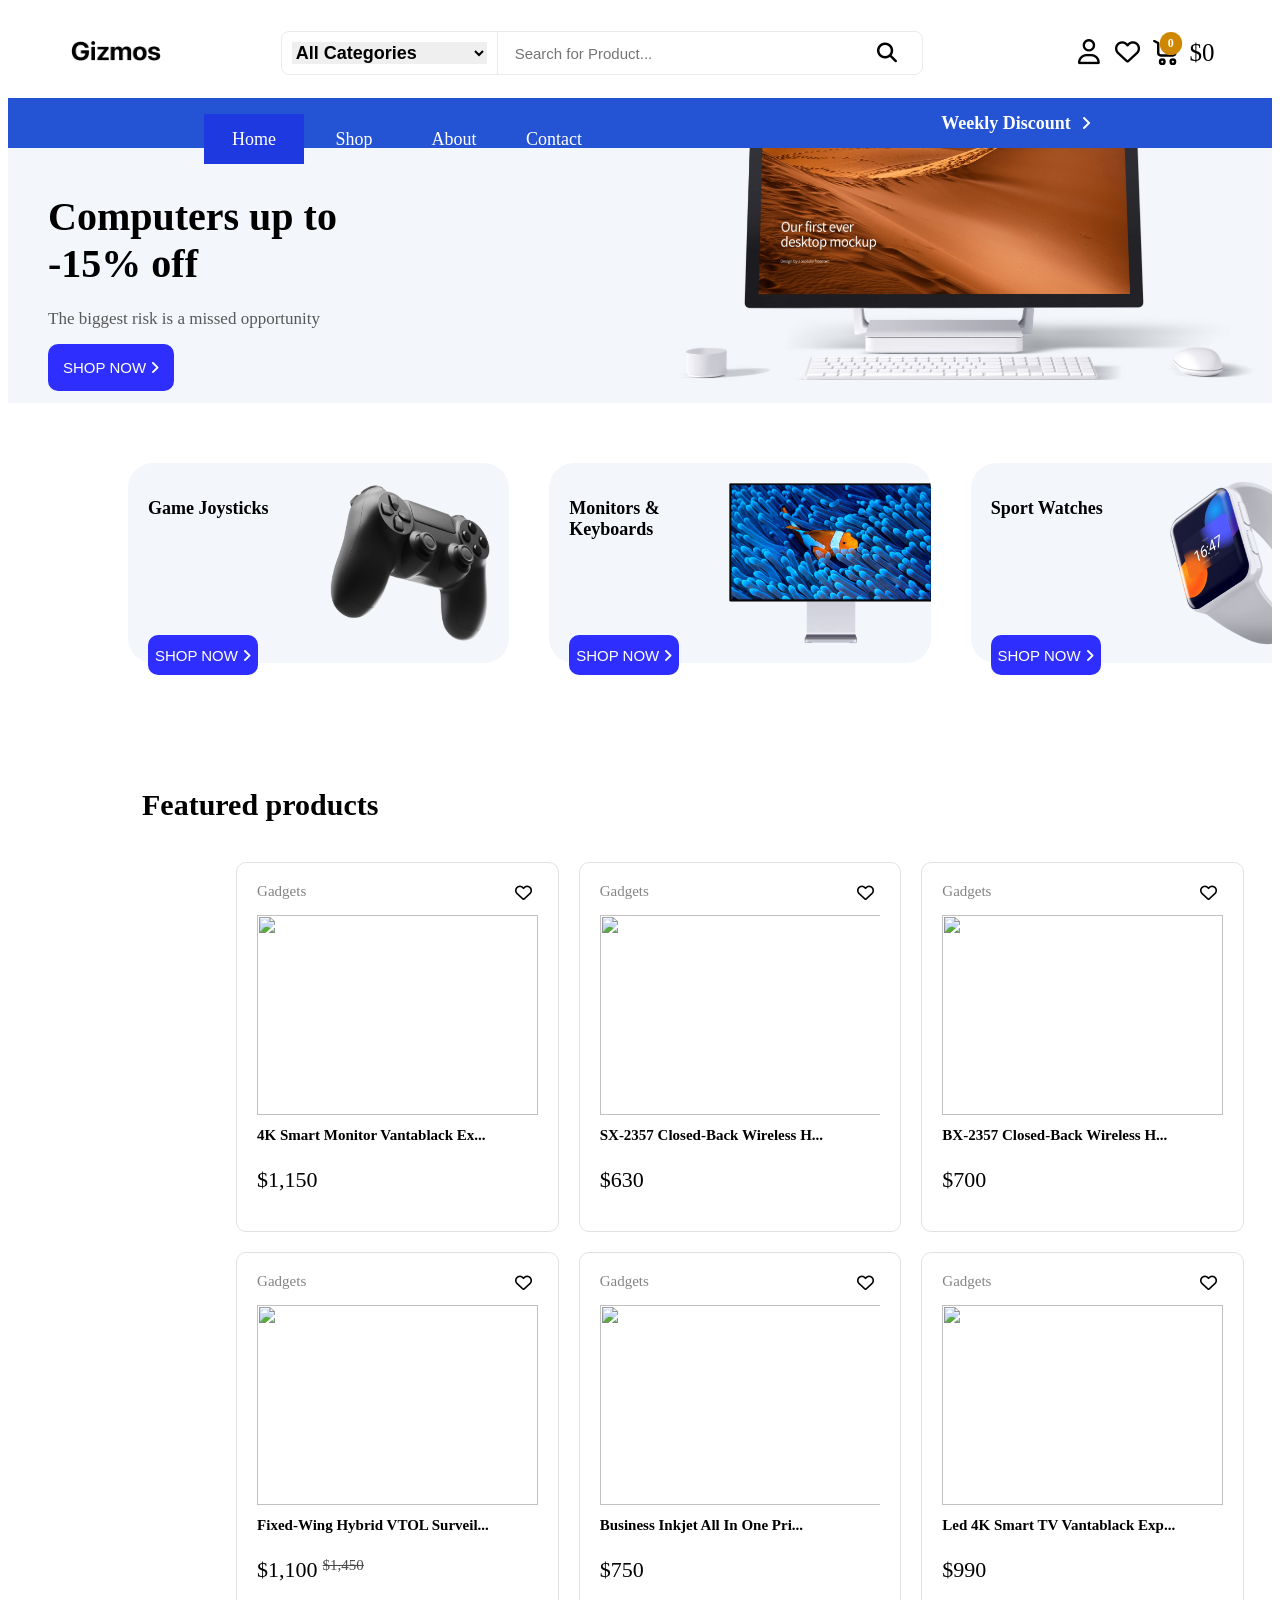
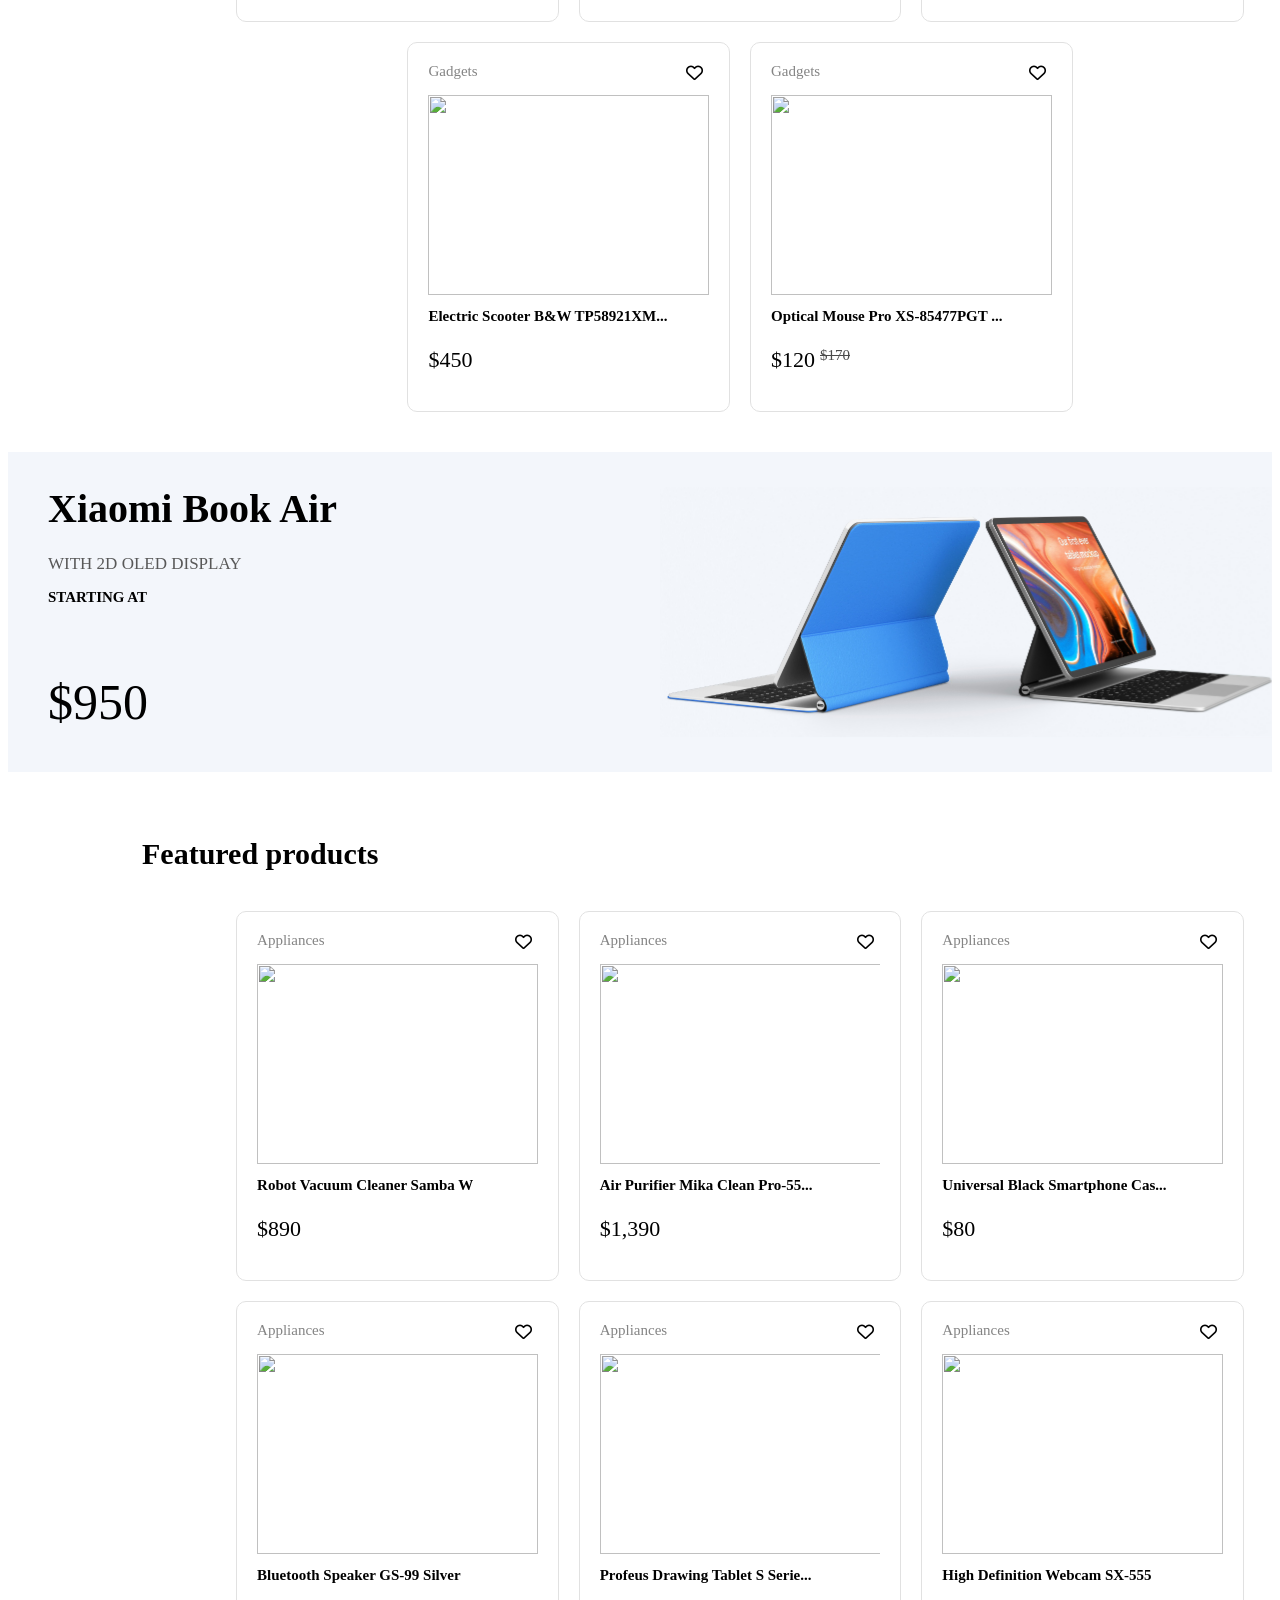
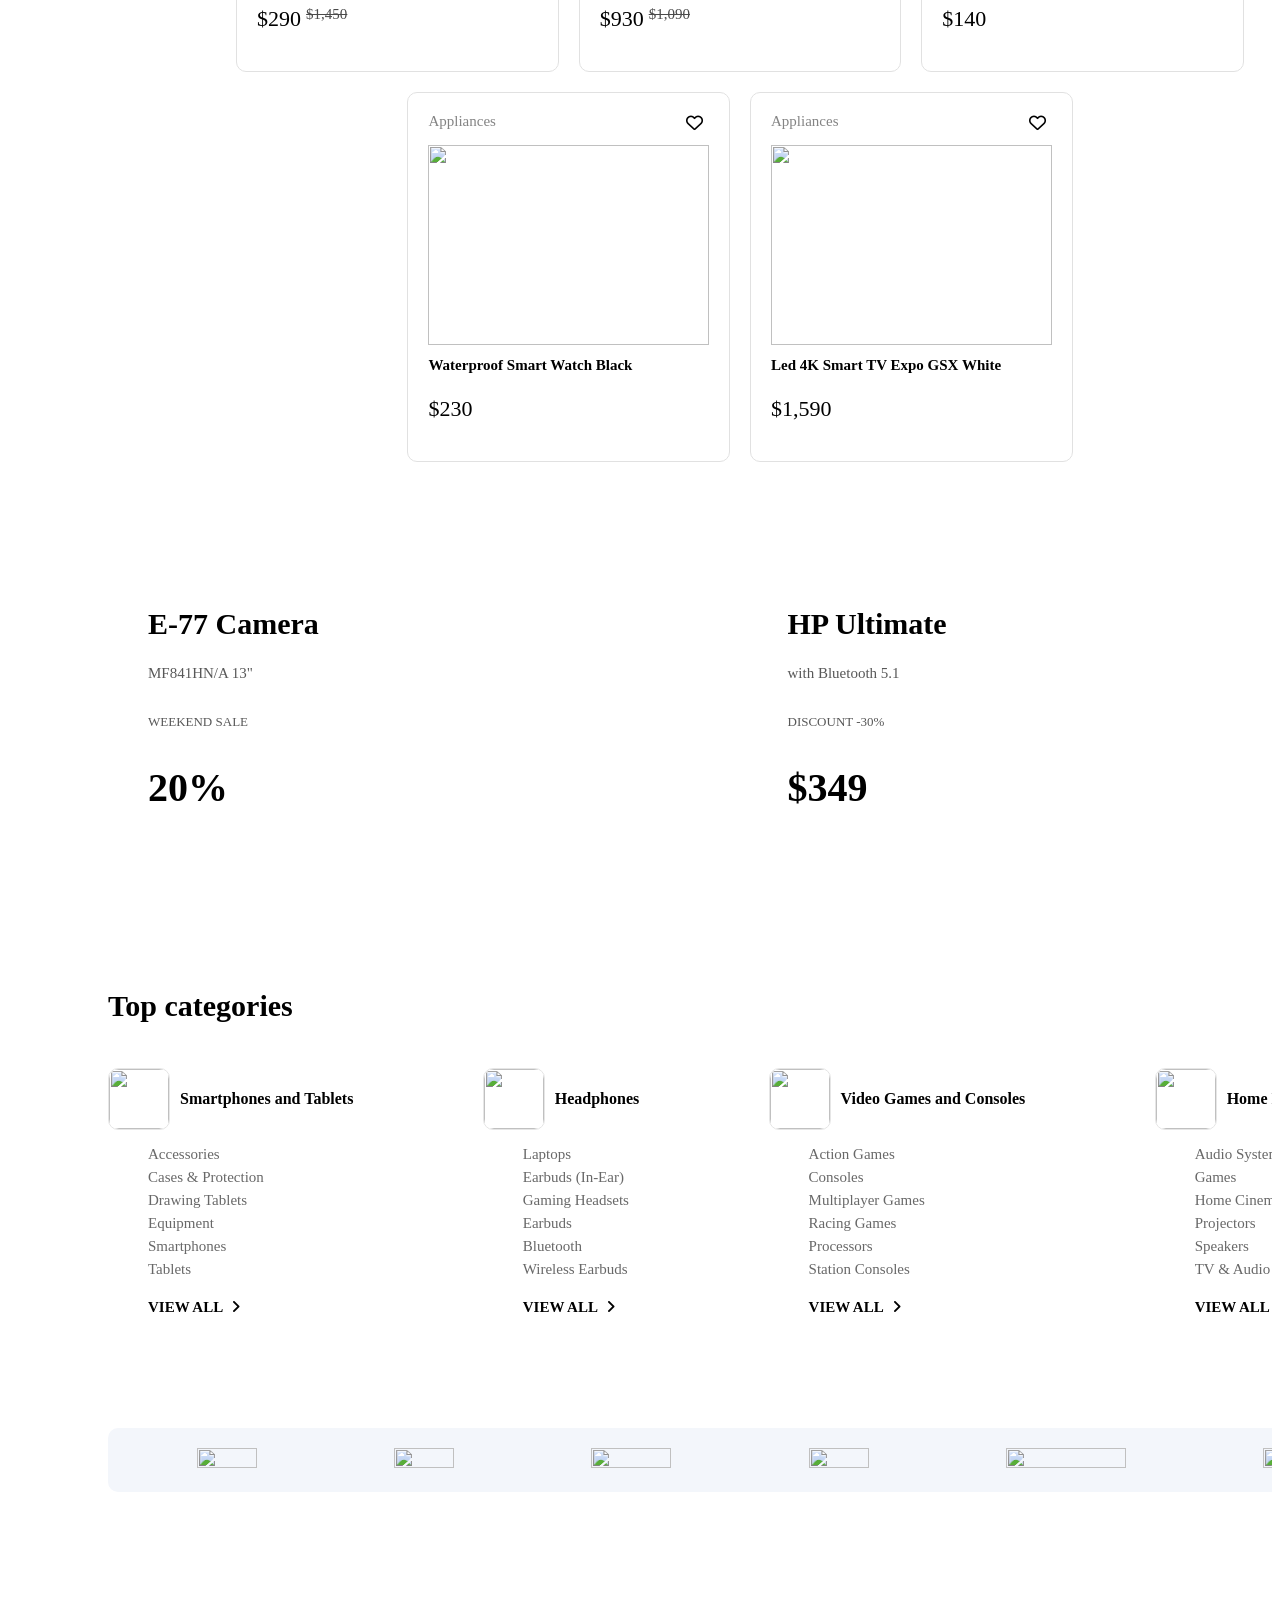
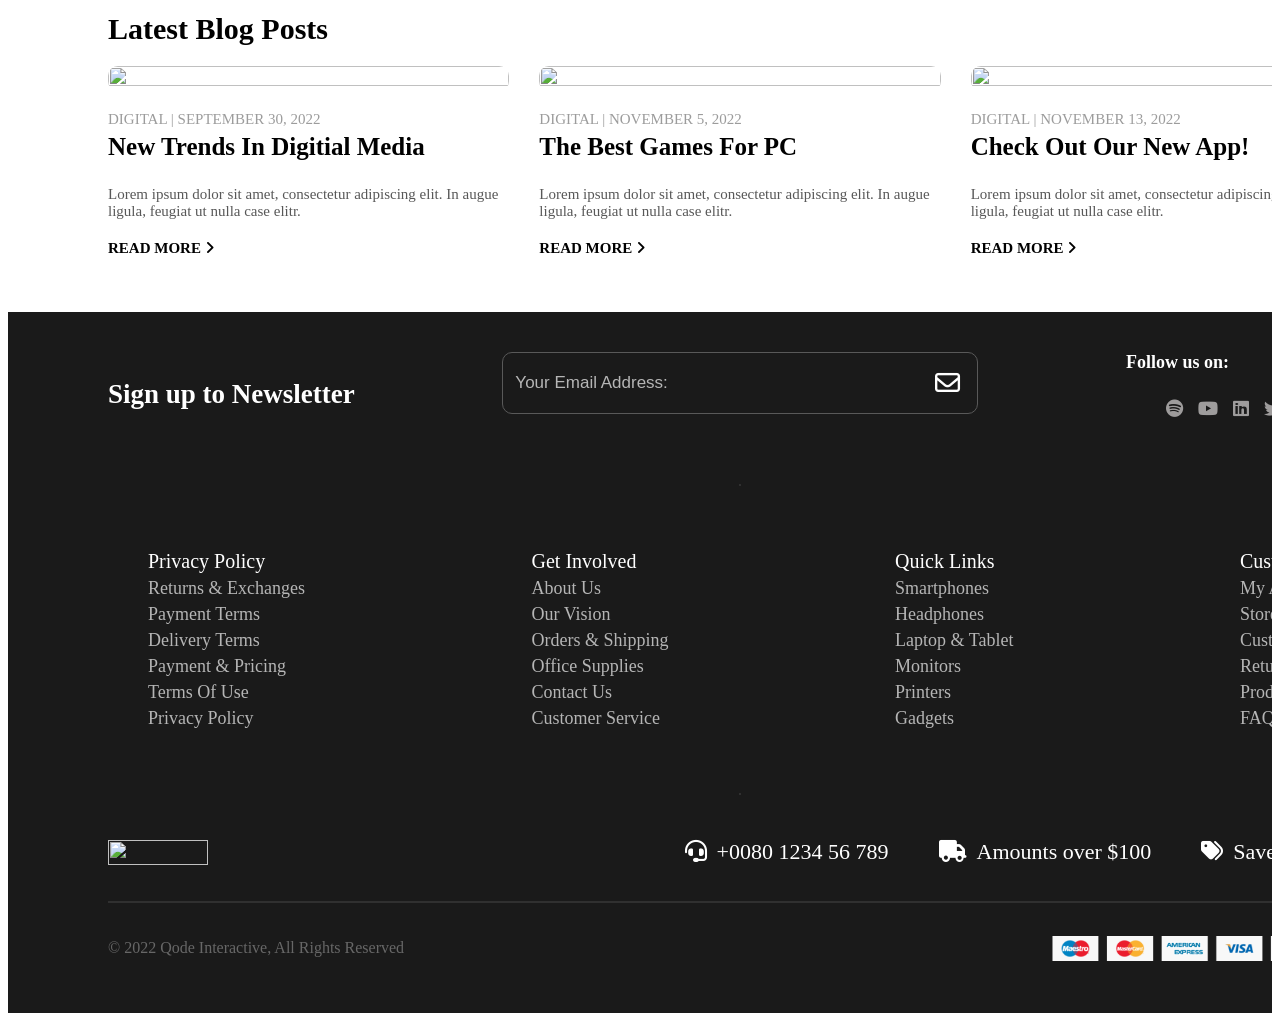
==== commit 60257749: "Update index.html" ====
--- a/index.html
+++ b/index.html
@@ -578,22 +578,20 @@
 
     <div class="footerContact">
       <div class="footerContactInfo">
-        <div class="footerContactImg">
-          <img src="https://gizmos.qodeinteractive.com/wp-content/uploads/2022/11/logo-footer.png" />
-        </div>
-        <div class="footerContactSale">
-          <ul>
-            <li>
-              <i class="fa-solid fa-headset"></i><span>+0080 1234 56 789</span>
-            </li>
-            <li>
-              <i class="fa-solid fa-truck"></i><span>Amounts over $100</span>
-            </li>
-            <li>
-              <i class="fa-solid fa-tags"></i><span>Save up to 20%</span>
-            </li>
-          </ul>
-        </div>
+        <ul>
+          <li>
+            <img src="https://gizmos.qodeinteractive.com/wp-content/uploads/2022/11/logo-footer.png" />
+          </li>
+          <li>
+            <i class="fa-solid fa-headset"></i><span>+0080 1234 56 789</span>
+          </li>
+          <li>
+            <i class="fa-solid fa-truck"></i><span>Amounts over $100</span>
+          </li>
+          <li>
+            <i class="fa-solid fa-tags"></i><span>Save up to 20%</span>
+          </li>
+        </ul>
       </div>
 
       <hr />
@@ -639,7 +637,6 @@
   </script>
   <script>
     var swiper = new Swiper(".mySwiper3", {
-      slidesPerView: 3,
       spaceBetween: 30,
       autoplay: true,
       loop: true,
@@ -647,8 +644,23 @@
         el: ".swiper-pagination",
         clickable: true,
       },
+      breakpoints: {
+
+        0: {
+          slidesPerView: 1,
+        },
+
+        768: {
+          slidesPerView: 2,
+        },
+
+        1024: {
+          slidesPerView: 3,
+        },
+      }
     });
+
   </script>
 </body>
 
-</html>+</html>
--- a/style.css
+++ b/style.css
@@ -1,42 +1,61 @@
-@charset "UTF-8";
+// @import url('https://fonts.googleapis.com/css2?family=DM+Sans:ital,opsz,wght@0,9..40,100..1000;1,9..40,100..1000&family=Montserrat:ital,wght@0,100..900;1,100..900&display=swap');
 @import url("https://v1.fontapi.ir/css/SFProDisplay");
+
 * {
   padding: 0;
   margin: 0;
   box-sizing: border-box;
   outline: none;
+  // font-family: "Montserrat", serif;
   font-family: SF Pro Display, sans-serif;
   font-optical-sizing: auto;
   font-style: normal;
   -webkit-tap-highlight-color: rgba(0, 0, 0, 0);
-  -webkit-user-select: none;
-     -moz-user-select: none;
-          user-select: none;
+  user-select: none;
 }
 
 #scrollTopBtn {
   position: fixed;
   bottom: 70px;
   right: 50px;
-  background: #4069ff;
+  // background: #4069ff;
   color: white;
   border: none;
-  padding: 10px 13px;
-  border-radius: 5px;
+  padding: 15px 18px;
+  border-radius: 10px;
   cursor: pointer;
   font-size: 15px;
   opacity: 0;
-  transform: translateY(10px);
-  transition: 0.4s;
-  display: none;
+  transform: translateY(-10px);
+  transition: 0.2s;
+  // display: none;
   /* Սկզբում թաքցրած */
-  z-index: 100000000000000000000000000000000000000000000000000000000;
+  z-index: 99999999999999999999999999999999999999999999999999999999;
+  scale: 1;
+  filter: blur(0);
+  background: linear-gradient(0deg,
+      rgba(28, 0, 138, 0.719) 0%,
+      rgba(33, 40, 255, 0.727) 100%);
+  // border: 1px solid rgba(255, 255, 255, 0.078);
+  backdrop-filter: blur(2px);
+  box-shadow: inset 0 0 10px white, 0 0 20px rgba(98, 0, 255, 0.612);
+
+  @media (max-width: 552px) {
+    bottom: 40px;
+    right: 30px;
+    padding: 12px 15px;
+  }
 }
 
 #scrollTopBtn.show {
   display: block;
   opacity: 1;
   transform: translateY(0);
+}
+
+#scrollTopBtn:active {
+  filter: blur(2px);
+  scale: 1.1;
 }
 
 #scrollTopBtn:hover {
@@ -84,7 +103,12 @@
   position: relative;
 }
 
+html {
+  overflow-x: hidden;
+}
+
 body {
+  overflow-x: hidden;
   background-color: white;
 }
 
@@ -96,1930 +120,2118 @@
   justify-content: center;
   align-items: center;
   flex-direction: column;
-  z-index: 100000000000000000;
+  z-index: 99999999999999999;
   animation: refresh1 0.7s ease-in-out forwards;
+
+  &>.headerTop {
+    width: 100%;
+    height: 90px;
+    display: flex;
+    justify-content: space-around;
+    align-items: center;
+
+    &>.logo {
+      width: 150px;
+      height: auto;
+      cursor: pointer;
+
+      &>a {
+        &>img {
+          width: 100%;
+          background-position: center;
+          background-repeat: no-repeat;
+          object-fit: cover;
+        }
+      }
+
+      @media (min-width: 1200px) and (max-width: 1600px) {
+        width: 100px;
+      }
+
+      @media (min-width: 1024px) and (max-width: 1200px) {
+        width: 100px;
+      }
+
+      @media (min-width: 768px) and (max-width: 1024px) {
+        width: 100px;
+      }
+
+      @media (max-width: 768px) {
+        width: 100px;
+      }
+    }
+
+    &>.searchBar {
+      display: flex;
+      justify-content: center;
+      align-items: center;
+      flex-direction: row;
+      // padding: 5px;
+      border: 1px solid #eaeaea;
+      border-radius: 8px;
+
+      &>.categories {
+        padding: 15px;
+        border-right: 1px solid #eaeaea;
+
+        &>select {
+          border: none;
+          cursor: pointer;
+          padding-right: 10px;
+          font-weight: 800;
+          font-size: 18px;
+          font-family: SF Pro Display, sans-serif;
+          font-optical-sizing: auto;
+          font-style: normal;
+
+          &>option {
+            font-weight: 300;
+            font-family: SF Pro Display, sans-serif;
+            font-optical-sizing: auto;
+            font-style: normal;
+            font-size: 18px;
+          }
+        }
+
+        @media (min-width: 1200px) and (max-width: 1600px) {
+          padding: 10px;
+        }
+
+        @media (min-width: 1024px) and (max-width: 1200px) {
+          padding: 0 15px;
+        }
+
+        @media (min-width: 768px) and (max-width: 1024px) {
+          display: none;
+        }
+
+        @media (max-width: 768px) {
+          display: none;
+        }
+      }
+
+      &>.search {
+        display: flex;
+        justify-content: center;
+        align-items: center;
+        padding: 0 20px;
+
+        &>input {
+          border: none;
+          width: 500px;
+          cursor: pointer;
+          font-weight: 500;
+          font-family: SF Pro Display, sans-serif;
+          font-optical-sizing: auto;
+          font-style: normal;
+          font-size: 15px;
+
+          &::placeholder {
+            font-weight: 500;
+            font-family: SF Pro Display, sans-serif;
+            font-optical-sizing: auto;
+            font-style: normal;
+            font-size: 15px;
+            transition: 0.4s;
+          }
+
+          &:focus {
+            &::placeholder {
+              color: black;
+            }
+
+            outline: none;
+          }
+
+          @media (min-width: 768px) and (max-width: 1024px) {
+            width: 100%;
+            padding: 20px;
+            margin-top: 5px;
+            border-radius: 0;
+            background-color: rgb(0, 0, 0);
+            color: rgb(255, 255, 255);
+
+            &:focus {
+              &::placeholder {
+                color: rgb(255, 255, 255);
+              }
+            }
+          }
+
+          @media (max-width: 768px) {
+            width: 100%;
+            padding: 20px;
+            margin-top: 5px;
+            border-radius: 0;
+            background-color: rgb(0, 0, 0);
+            color: rgb(255, 255, 255);
+
+            &:focus {
+              &::placeholder {
+                color: rgb(255, 255, 255);
+              }
+            }
+          }
+        }
+
+        &>i {
+          padding-left: 5px;
+          font-size: 20px;
+          padding: 10px;
+          border-radius: 10px;
+          transition: 0.4s;
+
+          &:hover {
+            background-color: #1e39df;
+            color: white;
+          }
+
+          @media (min-width: 768px) and (max-width: 1024px) {
+            display: none;
+          }
+
+          @media (max-width: 768px) {
+            display: none;
+          }
+        }
+
+        &>svg {
+          display: none;
+          width: 30px;
+          height: 30px;
+          cursor: pointer;
+          fill: rgb(255, 255, 255);
+          transition: 0.4s;
+
+          &:hover {
+            color: #252525;
+          }
+
+          @media (min-width: 768px) and (max-width: 1024px) {
+            display: flex;
+          }
+
+          @media (max-width: 768px) {
+            display: flex;
+          }
+        }
+
+        @media (min-width: 1024px) and (max-width: 1600px) {
+          padding: 0 15px;
+
+          &>input {
+            width: 350px;
+          }
+        }
+
+        @media (min-width: 768) and (max-width: 1024px) {
+          position: absolute;
+          z-index: 9999999999999999999999999999999999999999999999999999;
+          width: 100%;
+          height: 100%;
+          // background-color: black;
+        }
+
+        @media (max-width: 768px) {
+          position: absolute;
+          z-index: 9999999999999999999999999999999999999999999999999999;
+          width: 100%;
+          height: 100%;
+          // background-color: black;
+        }
+      }
+
+      @media (min-width: 768px) and (max-width: 1024px) {
+        display: none;
+        background-color: rgb(0, 0, 0);
+        z-index: 9999999999999999999;
+        position: absolute;
+        inset: 0;
+        width: 100%;
+        height: 100%;
+        color: white;
+        border-radius: 0;
+        align-items: center;
+        border: none;
+      }
+
+      @media (max-width: 768px) {
+        display: none;
+        background-color: rgb(0, 0, 0);
+        z-index: 9999999999999999999;
+        position: absolute;
+        inset: 0;
+        width: 100%;
+        height: 100%;
+        color: white;
+        border-radius: 0;
+        align-items: center;
+        border: none;
+      }
+    }
+
+    &>.menuNav {
+      &>ul {
+        list-style: none;
+        display: flex;
+        justify-content: center;
+        align-items: center;
+        flex-direction: row;
+        gap: 15px;
+
+        &>#searchButton {
+          display: none;
+          cursor: pointer;
+          border: none;
+          background-color: transparent;
+          font-size: 35px;
+          justify-content: center;
+          align-items: center;
+
+          @media (min-width: 768px) and (max-width: 1024px) {
+            display: flex;
+          }
+
+          @media (max-width: 768px) {
+            display: flex;
+          }
+        }
+
+        &>li {
+          &>a {
+            text-decoration: none;
+            color: black;
+            font-size: 25px;
+            transition: 0.4s;
+
+            &:hover {
+              color: blue;
+            }
+          }
+
+          &>h1 {
+            position: absolute;
+            transform: scale(0.8) translateY(-60px) translateX(-40px);
+            font-size: 15px;
+            color: white;
+            padding: 6px 10px;
+            background-color: rgb(207, 134, 0);
+            border-radius: 50%;
+
+            @media (max-width: 552px) {
+              transform: scale(0.8) translateY(-60px) translateX(-30px);
+              font-size: 13px;
+            }
+          }
+
+          &:nth-child(4) {
+            transform: scale(1.2) translateY(2px);
+          }
+
+          &:nth-child(5) {
+            @media (max-width: 552px) {
+              display: none;
+            }
+          }
+        }
+
+        @media (max-width: 552px) {
+          gap: 10px;
+        }
+
+        &>#navButton {
+          display: none;
+          width: 30px;
+          height: 40px;
+          cursor: pointer;
+          border: none;
+          background-color: transparent;
+          font-size: 25px;
+          justify-content: center;
+          align-items: center;
+          flex-direction: column;
+          gap: 5px;
+
+          span {
+            width: 80%;
+            height: 2px;
+            background-color: black;
+            transition: 0.4s;
+            border-radius: 20px;
+          }
+
+          &.btnactive {
+            span:nth-child(2) {
+              rotate: -45deg;
+            }
+
+            span:first-child {
+              rotate: 45deg;
+              transform: translate(5px, 5px);
+            }
+
+            span:last-child {
+              scale: 0;
+              opacity: 0;
+            }
+          }
+
+          @media (min-width: 768px) and (max-width: 1024px) {
+            display: flex;
+          }
+
+          @media (max-width: 768px) {
+            display: flex;
+          }
+        }
+      }
+    }
+
+    @media (min-width: 768px) and (max-width: 1024px) {
+      height: 70px;
+      justify-content: space-between;
+      padding: 0 50px;
+    }
+
+    @media (max-width: 768px) {
+      height: 70px;
+      justify-content: space-between;
+      padding: 0 50px;
+    }
+
+    @media (max-width: 552px) {
+      justify-content: space-between;
+      padding: 0 10px;
+    }
+  }
+
+  &>.headerBottom {
+    width: 100%;
+    height: 50px;
+    background-color: #2453d4;
+    display: flex;
+    justify-content: space-around;
+
+    &>nav {
+      width: auto;
+      height: 100%;
+
+      @media (min-width: 768px) and (max-width: 1024px) {
+        width: 100%;
+        position: absolute;
+        top: 100%;
+        overflow: hidden;
+        height: 0;
+        transition: 0.4s;
+        padding: 0 60px;
+        background-color: white;
+
+        &.active {
+          height: 200px;
+          transition: 0.4s;
+          position: absolute;
+          top: 100%;
+          overflow: hidden;
+          background-color: #ffffff;
+          padding: 0 60px;
+          border-top: 1px solid rgba(128, 128, 128, 0.144);
+          border-bottom-left-radius: 20px;
+          border-bottom-right-radius: 20px;
+        }
+      }
+
+      @media (max-width: 768px) {
+        width: 100%;
+        position: absolute;
+        top: 100%;
+        overflow: hidden;
+        height: 200px;
+        transition: 0.4s;
+        padding: 0 60px;
+        background-color: white;
+        transform: translateX(100%);
+
+        &.active {
+          transition: 0.4s;
+          position: absolute;
+          transform: translateX(0%);
+          top: 100%;
+          overflow: hidden;
+          background-color: #ffffff;
+          padding: 0 60px;
+          border-top: 1px solid rgba(128, 128, 128, 0.144);
+          border-bottom-left-radius: 20px;
+          border-bottom-right-radius: 20px;
+        }
+      }
+
+      &>ul {
+        list-style: none;
+        display: flex;
+        justify-content: center;
+        align-items: center;
+        flex-direction: row;
+        height: 100%;
+
+        &>li {
+          width: 100px;
+          transition: 0.4s;
+          height: 100%;
+          display: flex;
+          justify-content: center;
+          align-items: center;
+          cursor: pointer;
+          transition: 0.4s;
+
+          &:first-child {
+            @media (max-width: 1024px) {
+              background-color: transparent;
+              color: #2453d4;
+            }
+
+            background-color: #1e39df;
+          }
+
+          &>a {
+            text-decoration: none;
+            color: white;
+            font-size: 18px;
+            transition: 0.4s;
+
+            @media (min-width: 768px) and (max-width: 1024px) {
+              color: black;
+            }
+
+            @media (max-width: 768px) {
+              color: black;
+            }
+          }
+
+          &>span {
+            display: none;
+
+            @media (min-width: 768px) and (max-width: 1024px) {
+              display: flex;
+            }
+
+            @media (max-width: 768px) {
+              display: flex;
+            }
+          }
+
+          &:hover {
+            background-color: #1e39df;
+          }
+
+          @media (min-width: 768px) and (max-width: 1024px) {
+            width: 100%;
+            justify-content: space-between;
+
+            &:hover {
+              background-color: transparent;
+
+              &>a {
+                color: #2453d4;
+              }
+            }
+          }
+
+          @media (max-width: 768px) {
+            width: 100%;
+            justify-content: space-between;
+
+            &:hover {
+              background-color: transparent;
+
+              &>a {
+                color: #2453d4;
+              }
+            }
+          }
+        }
+
+        @media (min-width: 768px) and (max-width: 1024px) {
+          flex-direction: column;
+          background-color: white;
+        }
+
+        @media (max-width: 768px) {
+          flex-direction: column;
+          background-color: white;
+        }
+      }
+    }
+
+    &>.discount {
+      width: 200px;
+      transition: 0.4s;
+      height: 100%;
+      display: flex;
+      justify-content: center;
+      align-items: center;
+      cursor: pointer;
+
+      &>h1 {
+        color: white;
+        font-size: 18px;
+      }
+
+      &>i {
+        color: white;
+        transition: 0.4s;
+        margin-left: 10px;
+      }
+
+      &:hover {
+        background-color: #1e39df;
+
+        &>i {
+          transform: rotate(90deg);
+        }
+      }
+
+      @media (min-width: 768px) and (max-width: 1024px) {
+        display: none;
+      }
+
+      @media (max-width: 768px) {
+        display: none;
+      }
+    }
+
+    @media (min-width: 1200px) and (max-width: 1600px) {
+      padding: 0 100px;
+    }
+
+    @media (min-width: 1024px) and (max-width: 1200px) {
+      padding: 0 100px;
+    }
+
+    @media (min-width: 768px) and (max-width: 1024px) {
+      height: 0px;
+      background-color: white;
+    }
+
+    @media (max-width: 768px) {
+      height: 0px;
+      background-color: white;
+    }
+  }
 }
-header > .headerTop {
-  width: 100%;
-  height: 90px;
-  display: flex;
-  justify-content: space-around;
-  align-items: center;
-}
-header > .headerTop > .logo {
-  width: 150px;
-  height: auto;
-  cursor: pointer;
-}
-header > .headerTop > .logo > a > img {
-  width: 100%;
-  background-position: center;
-  background-repeat: no-repeat;
-  -o-object-fit: cover;
-     object-fit: cover;
-}
-@media (min-width: 1200px) and (max-width: 1600px) {
-  header > .headerTop > .logo {
-    width: 100px;
-  }
-}
-@media (min-width: 1024px) and (max-width: 1200px) {
-  header > .headerTop > .logo {
-    width: 100px;
-  }
-}
-@media (min-width: 768px) and (max-width: 1024px) {
-  header > .headerTop > .logo {
-    width: 100px;
-  }
-}
-@media (max-width: 768px) {
-  header > .headerTop > .logo {
-    width: 100px;
-  }
-}
-header > .headerTop > .searchBar {
-  display: flex;
-  justify-content: center;
-  align-items: center;
-  flex-direction: row;
-  border: 1px solid #eaeaea;
-  border-radius: 8px;
-}
-header > .headerTop > .searchBar > .categories {
-  padding: 15px;
-  border-right: 1px solid #eaeaea;
-}
-header > .headerTop > .searchBar > .categories > select {
-  border: none;
-  cursor: pointer;
-  padding-right: 10px;
-  font-weight: 800;
-  font-size: 18px;
-  font-family: SF Pro Display, sans-serif;
-  font-optical-sizing: auto;
-  font-style: normal;
-}
-header > .headerTop > .searchBar > .categories > select > option {
-  font-weight: 300;
-  font-family: SF Pro Display, sans-serif;
-  font-optical-sizing: auto;
-  font-style: normal;
-  font-size: 18px;
-}
-@media (min-width: 1200px) and (max-width: 1600px) {
-  header > .headerTop > .searchBar > .categories {
-    padding: 10px;
-  }
-}
-@media (min-width: 1024px) and (max-width: 1200px) {
-  header > .headerTop > .searchBar > .categories {
-    padding: 0 15px;
-  }
-}
-@media (min-width: 768px) and (max-width: 1024px) {
-  header > .headerTop > .searchBar > .categories {
-    display: none;
-  }
-}
-@media (max-width: 768px) {
-  header > .headerTop > .searchBar > .categories {
-    display: none;
-  }
-}
-header > .headerTop > .searchBar > .search {
-  display: flex;
-  justify-content: center;
-  align-items: center;
-  padding: 0 20px;
-}
-header > .headerTop > .searchBar > .search > input {
-  border: none;
-  width: 500px;
-  cursor: pointer;
-  font-weight: 500;
-  font-family: SF Pro Display, sans-serif;
-  font-optical-sizing: auto;
-  font-style: normal;
-  font-size: 15px;
-}
-header > .headerTop > .searchBar > .search > input::-moz-placeholder {
-  font-weight: 500;
-  font-family: SF Pro Display, sans-serif;
-  font-optical-sizing: auto;
-  font-style: normal;
-  font-size: 15px;
-  -moz-transition: 0.4s;
-  transition: 0.4s;
-}
-header > .headerTop > .searchBar > .search > input::placeholder {
-  font-weight: 500;
-  font-family: SF Pro Display, sans-serif;
-  font-optical-sizing: auto;
-  font-style: normal;
-  font-size: 15px;
-  transition: 0.4s;
-}
-header > .headerTop > .searchBar > .search > input:focus {
-  outline: none;
-}
-header > .headerTop > .searchBar > .search > input:focus::-moz-placeholder {
-  color: black;
-}
-header > .headerTop > .searchBar > .search > input:focus::placeholder {
-  color: black;
-}
-@media (min-width: 768px) and (max-width: 1024px) {
-  header > .headerTop > .searchBar > .search > input {
+
+main {
+  .banner1 {
+    & .bannerInfo {
+      width: 1000px;
+      display: flex;
+      justify-content: start;
+      align-items: start;
+      flex-direction: column;
+      animation: refresh2 0.7s ease-in-out forwards;
+      padding: 0px 0 0px 200px;
+
+      &>h1 {
+        font-size: 40px;
+        text-align: left;
+        margin-bottom: 5px;
+
+        @media (min-width: 1024px) and (max-width: 1200px) {
+          font-size: 35px;
+          margin-top: 20px;
+        }
+
+        @media (min-width: 768px) and (max-width: 1024px) {
+          font-size: 30px;
+        }
+
+        @media (min-width: 552px) and (max-width: 768px) {
+          font-size: 30px;
+        }
+
+        @media (max-width: 552px) {
+          font-size: 30px;
+        }
+      }
+
+      &>p {
+        color: rgb(88, 88, 88);
+        font-size: 17px;
+        margin-bottom: 5px;
+
+        @media (max-width: 552px) {
+          font-size: 16px;
+          background-color: #f3f6fbce;
+          box-shadow: 0 0 10px #f3f6fb;
+          backdrop-filter: blur(5px);
+          border-radius: 5px;
+          padding: 3px;
+        }
+      }
+
+      &>button {
+        margin-top: 10px;
+        padding: 15px;
+        transition: 0.4s;
+        border: none;
+        border-radius: 10px;
+        font-size: 15px;
+        color: white;
+        cursor: pointer;
+        background-color: rgb(46, 46, 255);
+
+        @media (min-width: 1024px) and (max-width: 1200px) {
+          margin-bottom: 20px;
+          padding: 10px;
+        }
+
+        @media (min-width: 768px) and (max-width: 1024px) {
+          padding: 10px;
+        }
+
+        @media (min-width: 552px) and (max-width: 768px) {
+          padding: 10px;
+        }
+
+        @media (max-width: 552px) {
+          padding: 10px;
+          font-size: 14px;
+        }
+      }
+
+      @media (min-width: 1200px) and (max-width: 1600px) {
+        padding: 0 0 0 40px;
+      }
+
+      @media (min-width: 1024px) and (max-width: 1200px) {
+        padding: 20px 0 20px 60px;
+      }
+
+      @media (min-width: 768px) and (max-width: 1024px) {
+        padding: 0px 0 0px 60px;
+      }
+
+      @media (min-width: 552px) and (max-width: 768px) {
+        padding: 50px 0px 50px 40px;
+        width: 100%;
+        z-index: 9999;
+      }
+
+      @media (max-width: 552px) {
+        padding: 50px 0px 50px 20px;
+        width: 100%;
+        z-index: 9999;
+      }
+    }
+
+    & .bannerImg {
+      animation: refresh3 0.7s ease-in-out forwards;
+      width: 1000px;
+
+      & img {
+        width: 100%;
+        height: 100%;
+        object-fit: cover;
+      }
+
+      @media (min-width: 768px) and (max-width: 1024px) {
+        width: 300%;
+      }
+
+      @media (min-width: 552px) and (max-width: 768px) {
+        width: 100%;
+        position: absolute;
+        left: 50%;
+      }
+
+      @media (max-width: 552px) {
+        width: 120%;
+        position: absolute;
+        left: 40%;
+      }
+    }
+  }
+
+  .miniBannerBox {
     width: 100%;
-    padding: 20px;
-    margin-top: 5px;
-    border-radius: 0;
-    background-color: rgb(0, 0, 0);
-    color: rgb(255, 255, 255);
-  }
-  header > .headerTop > .searchBar > .search > input:focus::-moz-placeholder {
-    color: rgb(255, 255, 255);
-  }
-  header > .headerTop > .searchBar > .search > input:focus::placeholder {
-    color: rgb(255, 255, 255);
-  }
-}
-@media (max-width: 768px) {
-  header > .headerTop > .searchBar > .search > input {
+    height: auto;
+    display: flex;
+    justify-content: space-between;
+    align-items: center;
+    padding: 50px 210px;
+    transition: 0.4s;
+    animation: refresh4 0.7s ease-in-out forwards;
+
+    @media (min-width: 1200px) and (max-width: 1400px) {
+      padding: 40px 100px;
+    }
+
+    @media (min-width: 1024px) and (max-width: 1200px) {
+      flex-wrap: wrap;
+      padding: 40px 100px;
+    }
+
+    @media (max-width: 1024px) {
+      flex-wrap: wrap;
+      padding: 30px 0px;
+    }
+
+    @media (min-width: 769px) {
+      &:hover #miniBanner {
+        filter: blur(3px);
+
+        &:hover {
+          border-color: white;
+          filter: blur(0px);
+        }
+      }
+    }
+
+    &>#miniBanner {
+      transition: 0.4s;
+      color: black;
+      text-decoration: none;
+      overflow: hidden;
+      width: 480px;
+      border-radius: 25px;
+      overflow: hidden;
+      padding: 20px;
+      position: relative;
+      height: 250px;
+      padding: 20px;
+
+      &>.info {
+        position: absolute;
+        width: 100%;
+        height: 80%;
+        display: flex;
+        flex-direction: column;
+        justify-content: space-between;
+        padding: 40px;
+
+        @media (min-width: 1400px) and (max-width: 1650px) {
+          padding: 20px;
+        }
+
+        @media (min-width: 1200px) and (max-width: 1400px) {
+          padding: 20px;
+        }
+
+        @media (max-width: 768px) {
+          padding: 20px;
+        }
+
+        &>h1 {
+          font-size: 18px;
+
+          @media (min-width: 768px) and (max-width: 1024px) {
+            font-size: 23px;
+          }
+
+          @media (max-width: 768px) {
+            font-size: 20px;
+          }
+        }
+
+        &>button {
+          margin-top: 10px;
+          width: 130px;
+          height: 40px;
+          transition: 0.4s;
+          border: none;
+          border-radius: 10px;
+          font-size: 15px;
+          color: white;
+          cursor: pointer;
+          background-color: rgb(46, 46, 255);
+
+          @media (min-width: 1400px) and (max-width: 1650px) {
+            width: 110px;
+          }
+
+          @media (min-width: 1200px) and (max-width: 1400px) {
+            width: 110px;
+          }
+        }
+      }
+
+      &>img {
+        width: 100%;
+        height: 100%;
+        object-fit: cover;
+        border-radius: 25px;
+      }
+
+      @media (min-width: 1400px) and (max-width: 1650px) {
+        height: 200px;
+      }
+
+      @media (min-width: 1200px) and (max-width: 1400px) {
+        height: 200px;
+      }
+
+      @media (min-width: 1024px) and (max-width: 1200px) {
+        width: 50%;
+
+        &:last-child {
+          width: 100%;
+        }
+      }
+
+      @media (min-width: 768px) and (max-width: 1024px) {
+        width: 100%;
+      }
+
+      @media (max-width: 768px) {
+        width: 100%;
+        height: 200px;
+      }
+    }
+  }
+
+  .FeaturedProducts_box {
+    gap: 20px;
     width: 100%;
-    padding: 20px;
-    margin-top: 5px;
-    border-radius: 0;
-    background-color: rgb(0, 0, 0);
-    color: rgb(255, 255, 255);
-  }
-  header > .headerTop > .searchBar > .search > input:focus::-moz-placeholder {
-    color: rgb(255, 255, 255);
-  }
-  header > .headerTop > .searchBar > .search > input:focus::placeholder {
-    color: rgb(255, 255, 255);
-  }
-}
-header > .headerTop > .searchBar > .search > i {
-  padding-left: 5px;
-  font-size: 20px;
-  padding: 10px;
-  border-radius: 10px;
-  transition: 0.4s;
-}
-header > .headerTop > .searchBar > .search > i:hover {
-  background-color: #1e39df;
-  color: white;
-}
-@media (min-width: 768px) and (max-width: 1024px) {
-  header > .headerTop > .searchBar > .search > i {
-    display: none;
-  }
-}
-@media (max-width: 768px) {
-  header > .headerTop > .searchBar > .search > i {
-    display: none;
-  }
-}
-header > .headerTop > .searchBar > .search > svg {
-  display: none;
-  width: 30px;
-  height: 30px;
-  cursor: pointer;
-  fill: rgb(255, 255, 255);
-  transition: 0.4s;
-}
-header > .headerTop > .searchBar > .search > svg:hover {
-  color: #252525;
-}
-@media (min-width: 768px) and (max-width: 1024px) {
-  header > .headerTop > .searchBar > .search > svg {
+    padding: 50px 190px;
+    height: auto;
     display: flex;
-  }
-}
-@media (max-width: 768px) {
-  header > .headerTop > .searchBar > .search > svg {
+    justify-content: center;
+    align-items: center;
+    flex-wrap: wrap;
+    transition: 0.3s;
+    flex-wrap: wrap;
+
+    @media (min-width: 1200px) and (max-width: 1400px) {
+      padding: 40px 100px;
+    }
+
+    @media (min-width: 1024px) and (max-width: 1200px) {
+      padding: 40px 100px;
+    }
+
+    @media (min-width: 768px) and (max-width: 1024px) {
+      padding: 30px 0px;
+    }
+
+    @media (max-width: 768px) {
+      padding: 30px 0px;
+    }
+
+    @media (max-width: 552px) {
+      gap: 10px;
+    }
+
+    .FeaturedProductsName {
+      width: 100%;
+      margin-left: 55px;
+      margin-bottom: 20px;
+      font-size: 30px;
+
+      @media (min-width: 1400px) and (max-width: 1600px) {
+        margin-left: 34px;
+        margin-bottom: 5px;
+      }
+
+      @media (min-width: 1200px) and (max-width: 1400px) {
+        margin-left: 34px;
+      }
+
+      @media (min-width: 1024px) and (max-width: 1200px) {
+        margin-left: 25px;
+      }
+
+      @media (max-width: 768px) {
+        margin-left: 25px;
+        font-size: 28px;
+      }
+    }
+
+    &>.Product {
+      // : 50px;
+      cursor: pointer;
+      width: 22.2%;
+      height: auto;
+      overflow: hidden;
+      padding: 20px;
+      border: 1px solid rgb(225, 225, 225);
+      position: relative;
+      border-radius: 10px;
+      background-color: rgb(255, 255, 255);
+
+      &>#shoppingButton {
+        cursor: pointer;
+        width: 45px;
+        height: 45px;
+        position: absolute;
+        z-index: 9999;
+        transform: translateY(35px) translateX(-100px);
+        overflow: hidden;
+        border: none;
+        background-color: #2453d4;
+        color: white;
+        overflow: hidden;
+        transition: 0.4s;
+        border-radius: 5px;
+        display: flex;
+        justify-content: center;
+        align-items: center;
+
+        &:hover {
+          background-color: rgb(0, 45, 170);
+        }
+
+        @media (min-width: 552px) and (max-width: 768px) {
+          width: 30px;
+          height: 30px;
+          color: black;
+          background-color: transparent;
+          // transform: translateY(225px) translateX(140px);
+          bottom: 50px;
+          right: -90px;
+        }
+
+        @media (max-width: 552px) {
+          width: 30px;
+          height: 30px;
+          color: black;
+          background-color: transparent;
+          // transform: translateY(225px) translateX(140px);
+          bottom: 43px;
+          right: -90px;
+        }
+      }
+
+      &:hover #shoppingButton {
+        transform: translateY(35px) translateX(0px);
+
+        @media (max-width: 768px) {
+          transform: translateY(35px) translateX(-100px);
+        }
+      }
+
+      .productTop {
+        display: flex;
+        justify-content: space-between;
+        margin-bottom: 10px;
+
+        & span {
+          font-size: 15px;
+          color: rgb(132, 132, 132);
+        }
+
+        & button {
+          border: none;
+          font-size: 17px;
+          color: black;
+          cursor: pointer;
+          transition: 0.2s;
+          background-color: transparent;
+
+          @media (min-width: 1024px) and (max-width: 1200px) {
+            font-size: 15px;
+          }
+
+          @media (max-width: 552px) {
+            font-size: 15px;
+          }
+
+          &:hover {
+            color: blue;
+          }
+        }
+      }
+
+      .mySwiper2 {
+        width: 100%;
+        height: 280px;
+        display: flex;
+        justify-content: center;
+        align-items: center;
+        background-color: rgb(255, 255, 255);
+
+        & .swiper-slide {
+          width: 100%;
+          height: 100%;
+          background-position: center;
+          object-fit: cover;
+          background-repeat: no-repeat;
+          background-size: cover;
+          background-color: rgb(255, 255, 255);
+
+          & img {
+            width: 100%;
+            height: 100%;
+            background-position: center;
+            object-fit: contain;
+            background-repeat: no-repeat;
+            background-size: cover;
+          }
+        }
+
+        @media (min-width: 1400px) and (max-width: 1600px) {
+          height: 200px;
+        }
+
+        @media (min-width: 1200px) and (max-width: 1400px) {
+          height: 200px;
+        }
+
+        @media (min-width: 1024px) and (max-width: 1200px) {
+          height: 170px;
+        }
+
+        @media (max-width: 552px) {
+          height: 160px;
+        }
+      }
+
+      .productBottom {
+        display: flex;
+        flex-direction: column;
+
+        &>h1 {
+          font-size: 15px;
+          transition: 0.4s;
+
+          &:hover {
+            color: blue;
+          }
+
+          @media (min-width: 1024px) and (max-width: 1200px) {
+            font-size: 14px;
+          }
+
+          @media (max-width: 552px) {
+            font-size: 13px;
+            font-weight: 500;
+          }
+        }
+
+        .productPrice {
+          display: flex;
+          position: relative;
+
+          &>h2 {
+            margin-top: 10px;
+            font-size: 22px;
+            font-weight: 500;
+
+            @media (min-width: 1024px) and (max-width: 1200px) {
+              margin-top: 5px;
+            }
+
+            @media (max-width: 552px) {
+              margin-top: 5px;
+            }
+          }
+
+          &>span {
+            font-size: 15px;
+            margin-left: 5px;
+            text-decoration: line-through;
+            margin-top: 10px;
+            color: rgb(74, 74, 74);
+
+            @media (min-width: 1024px) and (max-width: 1200px) {
+              margin-top: 5px;
+            }
+
+            @media (max-width: 552px) {
+              margin-top: 5px;
+            }
+          }
+        }
+      }
+
+      @media (min-width: 1024px) and (max-width: 1200px) {
+        padding: 10px;
+      }
+
+      @media (min-width: 768px) and (max-width: 1024px) {
+        width: 30%;
+      }
+
+      @media (min-width: 552px) and (max-width: 768px) {
+        width: 45%;
+      }
+
+      @media (max-width: 552px) {
+        width: 45%;
+        padding: 12px;
+      }
+    }
+
+    .Product[style*="--isnew:true"] {
+      &:before {
+        content: ("NEW");
+        position: absolute;
+        width: 45px;
+        height: 25px;
+        background-color: red;
+        color: white;
+        border-radius: 7px;
+        transform: translateY(275px);
+        z-index: 9999999;
+        display: flex;
+        justify-content: center;
+        align-items: center;
+        font-size: 12px;
+        font-weight: 600;
+
+        @media (min-width: 1400px) and (max-width: 1600px) {
+          transform: translateY(200px);
+        }
+
+        @media (min-width: 1200px) and (max-width: 1400px) {
+          transform: translateY(200px);
+        }
+
+        @media (min-width: 1024px) and (max-width: 1200px) {
+          width: 40px;
+          height: 23px;
+          font-size: 12px;
+          transform: translateY(170px);
+        }
+      }
+    }
+  }
+
+  #banner2 {
+    transition: 0.3s;
+
+    & .bannerInfo2 {
+      width: 1000px;
+      display: flex;
+      justify-content: start;
+      align-items: start;
+      flex-direction: column;
+      animation: refresh2 0.7s ease-in-out forwards;
+      padding: 0px 0 0px 200px;
+
+      &>h1 {
+        font-size: 40px;
+        text-align: left;
+        margin-bottom: 5px;
+
+        @media (min-width: 1024px) and (max-width: 1200px) {
+          font-size: 35px;
+          margin-top: 20px;
+        }
+
+        @media (min-width: 768px) and (max-width: 1024px) {
+          font-size: 30px;
+        }
+
+        @media (min-width: 552px) and (max-width: 768px) {
+          font-size: 30px;
+        }
+
+        @media (max-width: 552px) {
+          font-size: 30px;
+        }
+      }
+
+      &>p {
+        color: rgb(88, 88, 88);
+        font-size: 17px;
+        margin-bottom: 5px;
+
+        @media (max-width: 552px) {
+          font-size: 16px;
+          background-color: #f3f6fbce;
+          box-shadow: 0 0 10px #f3f6fb;
+          backdrop-filter: blur(5px);
+          border-radius: 5px;
+          padding: 3px;
+        }
+      }
+
+      &>button {
+        margin-top: 10px;
+        padding: 15px;
+        transition: 0.4s;
+        border: none;
+        border-radius: 10px;
+        font-size: 15px;
+        color: white;
+        cursor: pointer;
+        background-color: rgb(46, 46, 255);
+
+        @media (min-width: 1024px) and (max-width: 1200px) {
+          margin-bottom: 20px;
+          padding: 10px;
+        }
+
+        @media (min-width: 768px) and (max-width: 1024px) {
+          padding: 10px;
+        }
+
+        @media (min-width: 552px) and (max-width: 768px) {
+          padding: 10px;
+        }
+
+        @media (max-width: 552px) {
+          padding: 10px;
+          font-size: 14px;
+        }
+      }
+
+      & h5 {
+        margin-top: 10px;
+      }
+
+      & h2 {
+        font-size: 50px;
+        font-weight: 500;
+
+        @media (min-width: 1024px) and (max-width: 1200px) {
+          font-size: 50px;
+        }
+
+        @media (max-width: 552px) {
+          font-size: 40px;
+        }
+      }
+
+      @media (min-width: 1200px) and (max-width: 1600px) {
+        padding: 0 0 0 40px;
+      }
+
+      @media (min-width: 1024px) and (max-width: 1200px) {
+        padding: 20px 0 20px 60px;
+      }
+
+      @media (min-width: 768px) and (max-width: 1024px) {
+        padding: 0px 0 0px 60px;
+      }
+
+      @media (min-width: 552px) and (max-width: 768px) {
+        padding: 50px 0px 50px 40px;
+        width: 100%;
+        z-index: 9999;
+      }
+
+      @media (max-width: 552px) {
+        padding: 50px 0px 50px 20px;
+        width: 100%;
+        z-index: 9999;
+      }
+    }
+
+    & .bannerImg {
+      animation: refresh3 0.7s ease-in-out forwards;
+      width: 1000px;
+
+      & img {
+        width: 100%;
+        height: 100%;
+        object-fit: cover;
+      }
+
+      @media (min-width: 768px) and (max-width: 1024px) {
+        width: 300%;
+      }
+
+      @media (min-width: 552px) and (max-width: 768px) {
+        width: 100%;
+        position: absolute;
+        left: 50%;
+      }
+
+      @media (max-width: 552px) {
+        width: 120%;
+        position: absolute;
+        left: 40%;
+      }
+    }
+  }
+
+  .FeaturedProducts_box2 {
+    gap: 20px;
+    width: 100%;
+    padding: 50px 190px;
+    height: auto;
     display: flex;
-  }
-}
-@media (min-width: 1024px) and (max-width: 1600px) {
-  header > .headerTop > .searchBar > .search {
-    padding: 0 15px;
-  }
-  header > .headerTop > .searchBar > .search > input {
-    width: 350px;
-  }
-}
-@media (min-width: 768) and (max-width: 1024px) {
-  header > .headerTop > .searchBar > .search {
-    position: absolute;
-    z-index: 10000000000000000000000000000000000000000000000000000;
+    justify-content: center;
+    align-items: center;
+    flex-wrap: wrap;
+    transition: 0.3s;
+    flex-wrap: wrap;
+
+    @media (min-width: 1200px) and (max-width: 1400px) {
+      padding: 40px 100px;
+    }
+
+    @media (min-width: 1024px) and (max-width: 1200px) {
+      padding: 40px 100px;
+    }
+
+    @media (min-width: 768px) and (max-width: 1024px) {
+      padding: 30px 0px;
+    }
+
+    @media (max-width: 768px) {
+      padding: 30px 0px;
+    }
+
+    @media (max-width: 552px) {
+      gap: 10px;
+    }
+
+    .FeaturedProductsName {
+      width: 100%;
+      margin-left: 55px;
+      margin-bottom: 20px;
+      font-size: 30px;
+
+      @media (min-width: 1400px) and (max-width: 1600px) {
+        margin-left: 34px;
+        margin-bottom: 5px;
+      }
+
+      @media (min-width: 1200px) and (max-width: 1400px) {
+        margin-left: 34px;
+      }
+
+      @media (min-width: 1024px) and (max-width: 1200px) {
+        margin-left: 25px;
+      }
+
+      @media (max-width: 768px) {
+        margin-left: 25px;
+        font-size: 28px;
+      }
+    }
+
+    &>.Product {
+      // : 50px;
+      cursor: pointer;
+      width: 22.2%;
+      height: auto;
+      overflow: hidden;
+      padding: 20px;
+      border: 1px solid rgb(225, 225, 225);
+      position: relative;
+      border-radius: 10px;
+      background-color: rgb(255, 255, 255);
+
+      &>#shoppingButton {
+        cursor: pointer;
+        width: 45px;
+        height: 45px;
+        position: absolute;
+        z-index: 9999;
+        transform: translateY(35px) translateX(-100px);
+        overflow: hidden;
+        border: none;
+        background-color: #2453d4;
+        color: white;
+        overflow: hidden;
+        transition: 0.4s;
+        border-radius: 5px;
+        display: flex;
+        justify-content: center;
+        align-items: center;
+
+        &:hover {
+          background-color: rgb(0, 45, 170);
+        }
+
+        @media (min-width: 552px) and (max-width: 768px) {
+          width: 30px;
+          height: 30px;
+          color: black;
+          background-color: transparent;
+          // transform: translateY(225px) translateX(140px);
+          bottom: 50px;
+          right: -90px;
+        }
+
+        @media (max-width: 552px) {
+          width: 30px;
+          height: 30px;
+          color: black;
+          background-color: transparent;
+          // transform: translateY(225px) translateX(140px);
+          bottom: 43px;
+          right: -90px;
+        }
+      }
+
+      &:hover #shoppingButton {
+        transform: translateY(35px) translateX(0px);
+
+        @media (max-width: 768px) {
+          transform: translateY(35px) translateX(-100px);
+        }
+      }
+
+      .productTop {
+        display: flex;
+        justify-content: space-between;
+        margin-bottom: 10px;
+
+        & span {
+          font-size: 15px;
+          color: rgb(132, 132, 132);
+        }
+
+        & button {
+          border: none;
+          font-size: 17px;
+          color: black;
+          cursor: pointer;
+          transition: 0.2s;
+          background-color: transparent;
+
+          @media (min-width: 1024px) and (max-width: 1200px) {
+            font-size: 15px;
+          }
+
+          @media (max-width: 552px) {
+            font-size: 15px;
+          }
+
+          &:hover {
+            color: blue;
+          }
+        }
+      }
+
+      .mySwiper2 {
+        width: 100%;
+        height: 280px;
+        display: flex;
+        justify-content: center;
+        align-items: center;
+        background-color: rgb(255, 255, 255);
+
+        & .swiper-slide {
+          width: 100%;
+          height: 100%;
+          background-position: center;
+          object-fit: cover;
+          background-repeat: no-repeat;
+          background-size: cover;
+          background-color: rgb(255, 255, 255);
+
+          & img {
+            width: 100%;
+            height: 100%;
+            background-position: center;
+            object-fit: contain;
+            background-repeat: no-repeat;
+            background-size: cover;
+          }
+        }
+
+        @media (min-width: 1400px) and (max-width: 1600px) {
+          height: 200px;
+        }
+
+        @media (min-width: 1200px) and (max-width: 1400px) {
+          height: 200px;
+        }
+
+        @media (min-width: 1024px) and (max-width: 1200px) {
+          height: 170px;
+        }
+
+        @media (max-width: 552px) {
+          height: 160px;
+        }
+      }
+
+      .productBottom {
+        display: flex;
+        flex-direction: column;
+
+        &>h1 {
+          font-size: 15px;
+          transition: 0.4s;
+
+          &:hover {
+            color: blue;
+          }
+
+          @media (min-width: 1024px) and (max-width: 1200px) {
+            font-size: 14px;
+          }
+
+          @media (max-width: 552px) {
+            font-size: 13px;
+            font-weight: 500;
+          }
+        }
+
+        .productPrice {
+          display: flex;
+          position: relative;
+
+          &>h2 {
+            margin-top: 10px;
+            font-size: 22px;
+            font-weight: 500;
+
+            @media (min-width: 1024px) and (max-width: 1200px) {
+              margin-top: 5px;
+            }
+
+            @media (max-width: 552px) {
+              margin-top: 5px;
+            }
+          }
+
+          &>span {
+            font-size: 15px;
+            margin-left: 5px;
+            text-decoration: line-through;
+            margin-top: 10px;
+            color: rgb(74, 74, 74);
+
+            @media (min-width: 1024px) and (max-width: 1200px) {
+              margin-top: 5px;
+            }
+
+            @media (max-width: 552px) {
+              margin-top: 5px;
+            }
+          }
+        }
+      }
+
+      @media (min-width: 1024px) and (max-width: 1200px) {
+        padding: 10px;
+      }
+
+      @media (min-width: 768px) and (max-width: 1024px) {
+        width: 30%;
+      }
+
+      @media (min-width: 552px) and (max-width: 768px) {
+        width: 45%;
+      }
+
+      @media (max-width: 552px) {
+        width: 45%;
+        padding: 12px;
+      }
+    }
+
+    .Product[style*="--isnew:true"] {
+      &:before {
+        content: ("NEW");
+        position: absolute;
+        width: 45px;
+        height: 25px;
+        background-color: red;
+        color: white;
+        border-radius: 7px;
+        transform: translateY(275px);
+        z-index: 9999999;
+        display: flex;
+        justify-content: center;
+        align-items: center;
+        font-size: 12px;
+        font-weight: 600;
+
+        @media (min-width: 1400px) and (max-width: 1600px) {
+          transform: translateY(200px);
+        }
+
+        @media (min-width: 1200px) and (max-width: 1400px) {
+          transform: translateY(200px);
+        }
+
+        @media (min-width: 1024px) and (max-width: 1200px) {
+          width: 40px;
+          height: 23px;
+          font-size: 12px;
+          transform: translateY(170px);
+        }
+      }
+    }
+  }
+
+  .bannerBox {
     width: 100%;
-    height: 100%;
-  }
-}
-@media (max-width: 768px) {
-  header > .headerTop > .searchBar > .search {
-    position: absolute;
-    z-index: 10000000000000000000000000000000000000000000000000000;
+    height: auto;
+    padding: 50px 200px;
+    display: flex;
+    justify-content: center;
+    align-items: center;
+    gap: 15px;
+    transition: 0.3s;
+
+    @media (min-width: 1200px) and (max-width: 1400px) {
+      padding: 40px 100px;
+    }
+
+    @media (min-width: 1024px) and (max-width: 1200px) {
+      flex-wrap: wrap;
+      padding: 40px 100px;
+    }
+
+    @media (max-width: 1024px) {
+      flex-wrap: wrap;
+      padding: 30px 0px;
+    }
+
+    @media (min-width: 769px) {
+      &:hover .bannerChild {
+        filter: blur(3px);
+
+        &:hover {
+          border-color: white;
+          filter: blur(0px);
+        }
+      }
+    }
+
+    @media (max-width: 768px) {
+      flex-wrap: wrap;
+      padding: 30px 0px;
+
+      &:hover .bannerChild {
+        filter: blur(0px);
+
+        &:hover {
+          border-color: white;
+          filter: blur(0px);
+        }
+      }
+    }
+
+    &:hover .bannerChild {
+      filter: blur(3px);
+
+      &:hover {
+        border-color: white;
+        filter: blur(0px);
+      }
+    }
+
+    & .bannerChild {
+      width: 47%;
+      padding: 40px;
+      transition: 0.4s;
+      height: auto;
+      display: flex;
+      border-radius: 15px;
+
+      @media (max-width: 768px) {
+        width: 95%;
+      }
+
+      @media (max-width: 552px) {
+        width: 95%;
+        padding: 20px;
+      }
+
+      & .banerInfo {
+        width: auto;
+        height: auto;
+
+        & .bannerInfoTop {
+          gap: 5px;
+          margin-bottom: 30px;
+
+          & h1 {
+            font-size: 30px;
+          }
+
+          & h3 {
+            font-size: 15px;
+            color: rgb(88, 88, 88);
+            font-weight: 500;
+          }
+        }
+
+        & .bannerInfoBottom {
+          gap: 5px;
+
+          & span {
+            font-size: 13px;
+            color: rgb(88, 88, 88);
+            font-weight: 500;
+          }
+
+          & h1 {
+            font-size: 40px;
+          }
+        }
+      }
+
+      &:first-child {
+        background-image: url("https://gizmos.qodeinteractive.com/wp-content/uploads/2022/08/main-home-banner-4-img.png");
+        background-position: center;
+        background-size: cover;
+        background-repeat: no-repeat;
+      }
+
+      &:last-child {
+        background-image: url("https://gizmos.qodeinteractive.com/wp-content/uploads/2022/08/main-home-banner-5-img.png");
+        background-position: center;
+        background-size: cover;
+        background-repeat: no-repeat;
+      }
+    }
+  }
+
+  .topCategories {
     width: 100%;
-    height: 100%;
-  }
-}
-@media (min-width: 768px) and (max-width: 1024px) {
-  header > .headerTop > .searchBar {
-    display: none;
-    background-color: rgb(0, 0, 0);
-    z-index: 10000000000000000000;
-    position: absolute;
-    inset: 0;
+    height: auto;
+    padding: 50px 240px;
+    display: flex;
+    flex-direction: column;
+    transition: 0.3s;
+
+    @media (min-width: 1024px) and (max-width: 1400px) {
+      padding: 40px 100px;
+    }
+
+    @media (max-width: 1024px) {
+      padding: 0 30px;
+    }
+
+    & .topCategoriesName {
+      font-size: 30px;
+    }
+
+    & .topCategoriesAll {
+      width: 100%;
+      display: flex;
+      justify-content: space-between;
+      margin-top: 20px;
+      flex-wrap: wrap;
+
+      & .topCategoriesChild {
+        width: auto;
+        height: auto;
+        display: flex;
+        flex-direction: column;
+
+        @media (min-width: 1024px) and (max-width: 1200px) {
+          width: 25%;
+        }
+
+        @media (min-width: 768px) and (max-width: 1024px) {
+          width: 45%;
+          margin-bottom: 20px;
+        }
+
+        @media (max-width: 552px) {
+          width: 100%;
+          margin-bottom: 20px;
+        }
+
+        & .topCategoriesChildTop {
+          width: 100%;
+          height: auto;
+          display: flex;
+          align-items: center;
+          gap: 10px;
+
+          & .topCategoriesChildImg {
+            width: 80px;
+            height: 80px;
+            border: 1px solid rgb(230, 230, 230);
+            border-radius: 10px;
+
+            & img {
+              width: 100%;
+              overflow: hidden;
+              border-radius: 10px;
+              height: 100%;
+              object-fit: cover;
+              background-repeat: no-repeat;
+              background-position: center;
+            }
+
+            @media (min-width: 1400px) and (max-width: 1600px) {
+              width: 60px;
+              height: 60px;
+            }
+
+            @media (min-width: 1024px) and (max-width: 1400px) {
+              width: 60px;
+              height: 60px;
+            }
+          }
+
+          & .topCategoriesChildName {
+            width: auto;
+            height: auto;
+
+            & h1 {
+              font-size: 16px;
+              font-weight: 700;
+            }
+          }
+        }
+
+        & ul {
+          margin-top: 10px;
+          list-style: none;
+
+          & li {
+            margin-top: 5px;
+
+            & a {
+              text-decoration: none;
+              color: rgb(104, 104, 104);
+              font-size: 15px;
+              transition: 0.4s;
+              font-weight: 500;
+
+              &:hover {
+                color: rgb(0, 0, 0);
+              }
+            }
+
+            &:last-child {
+              margin-top: 20px;
+
+              & a {
+                color: rgb(0, 0, 0);
+                font-weight: 700;
+                text-transform: uppercase;
+
+                & i {
+                  transform: translateX(5px);
+                  transition: 0.4s;
+
+                  &:hover {
+                    transform: translateX(10px);
+                  }
+                }
+              }
+            }
+          }
+
+          @media (max-width: 1024px) {
+            margin-left: 80px;
+          }
+        }
+      }
+    }
+  }
+
+  .brands {
     width: 100%;
-    height: 100%;
-    color: white;
-    border-radius: 0;
-    align-items: center;
-    border: none;
-  }
-}
-@media (max-width: 768px) {
-  header > .headerTop > .searchBar {
-    display: none;
-    background-color: rgb(0, 0, 0);
-    z-index: 10000000000000000000;
-    position: absolute;
-    inset: 0;
+    height: auto;
+    padding: 50px 240px;
+    display: flex;
+    flex-direction: column;
+    transition: 0.3s;
+
+    & ul {
+      width: 100%;
+      height: auto;
+      display: flex;
+      justify-content: space-around;
+      align-items: center;
+      list-style: none;
+      background-color: #f3f6fb;
+      padding: 20px;
+      border-radius: 10px;
+      flex-wrap: wrap;
+
+      @media (min-width: 552px) and (max-width: 1024px) {
+        justify-content: space-between;
+      }
+
+      @media (max-width: 552px) {
+        justify-content: center;
+        align-items: center;
+      }
+
+      & li {
+        width: 60px;
+
+        @media (min-width: 552px) and (max-width: 1024px) {
+          width: 30%;
+          display: flex;
+          justify-content: center;
+        }
+
+        @media (max-width: 552px) {
+          width: 100%;
+          display: flex;
+          justify-content: center;
+        }
+
+        & a {
+          width: 100%;
+
+          @media (min-width: 552px) and (max-width: 1024px) {
+            width: 60px;
+          }
+
+          @media (max-width: 552px) {
+            display: flex;
+            justify-content: center;
+          }
+
+          & img {
+            @media (min-width: 552px) and (max-width: 1024px) {
+              width: 60px;
+            }
+
+            @media (max-width: 552px) {
+              width: 60px;
+            }
+
+            width: 100%;
+            height: 100%;
+            object-fit: cover;
+            background-repeat: no-repeat;
+            background-position: center;
+            opacity: 1;
+            transition: 0.4s;
+          }
+        }
+
+        &:nth-child(3) {
+          width: 80px;
+
+          @media (min-width: 552px) and (max-width: 1024px) {
+            width: 30%;
+            display: flex;
+            justify-content: center;
+          }
+
+          @media (max-width: 552px) {
+            width: 100%;
+            display: flex;
+            justify-content: center;
+          }
+        }
+
+        &:nth-child(5) {
+          width: 120px;
+
+          @media (min-width: 552px) and (max-width: 1024px) {
+            width: 30%;
+            display: flex;
+            justify-content: center;
+          }
+
+          @media (max-width: 552px) {
+            width: 100%;
+            display: flex;
+            justify-content: center;
+          }
+        }
+
+        &:hover {
+          & img {
+            opacity: 0.5;
+          }
+        }
+      }
+    }
+
+    @media (min-width: 1024px) and (max-width: 1400px) {
+      padding: 40px 100px;
+    }
+
+    @media (max-width: 1024px) {
+      padding: 0 30px;
+    }
+  }
+
+  .latestBlogs {
     width: 100%;
-    height: 100%;
-    color: white;
-    border-radius: 0;
-    align-items: center;
-    border: none;
-  }
-}
-header > .headerTop > .menuNav > ul {
-  list-style: none;
-  display: flex;
-  justify-content: center;
-  align-items: center;
-  flex-direction: row;
-  gap: 15px;
-}
-header > .headerTop > .menuNav > ul > #searchButton {
-  display: none;
-  cursor: pointer;
-  border: none;
-  background-color: transparent;
-  font-size: 35px;
-  justify-content: center;
-  align-items: center;
-}
-@media (min-width: 768px) and (max-width: 1024px) {
-  header > .headerTop > .menuNav > ul > #searchButton {
-    display: flex;
-  }
-}
-@media (max-width: 768px) {
-  header > .headerTop > .menuNav > ul > #searchButton {
-    display: flex;
-  }
-}
-header > .headerTop > .menuNav > ul > li > a {
-  text-decoration: none;
-  color: black;
-  font-size: 25px;
-  transition: 0.4s;
-}
-header > .headerTop > .menuNav > ul > li > a:hover {
-  color: blue;
-}
-header > .headerTop > .menuNav > ul > li > h1 {
-  position: absolute;
-  transform: scale(0.8) translateY(-60px) translateX(-40px);
-  font-size: 15px;
-  color: white;
-  padding: 6px 10px;
-  background-color: rgb(207, 134, 0);
-  border-radius: 50%;
-}
-@media (max-width: 552px) {
-  header > .headerTop > .menuNav > ul > li > h1 {
-    transform: scale(0.8) translateY(-60px) translateX(-30px);
-    font-size: 13px;
-  }
-}
-header > .headerTop > .menuNav > ul > li:nth-child(4) {
-  transform: scale(1.2) translateY(2px);
-}
-@media (max-width: 552px) {
-  header > .headerTop > .menuNav > ul {
-    gap: 10px;
-  }
-}
-header > .headerTop > .menuNav > ul > #navButton {
-  display: none;
-  width: 30px;
-  height: 40px;
-  cursor: pointer;
-  border: none;
-  background-color: transparent;
-  font-size: 25px;
-  justify-content: center;
-  align-items: center;
-  flex-direction: column;
-  gap: 5px;
-}
-header > .headerTop > .menuNav > ul > #navButton span {
-  width: 80%;
-  height: 2px;
-  background-color: black;
-  transition: 0.4s;
-  border-radius: 20px;
-}
-header > .headerTop > .menuNav > ul > #navButton.btnactive span:nth-child(2) {
-  rotate: -45deg;
-}
-header > .headerTop > .menuNav > ul > #navButton.btnactive span:first-child {
-  rotate: 45deg;
-  transform: translate(5px, 5px);
-}
-header > .headerTop > .menuNav > ul > #navButton.btnactive span:last-child {
-  scale: 0;
-  opacity: 0;
-}
-@media (min-width: 768px) and (max-width: 1024px) {
-  header > .headerTop > .menuNav > ul > #navButton {
-    display: flex;
-  }
-}
-@media (max-width: 768px) {
-  header > .headerTop > .menuNav > ul > #navButton {
-    display: flex;
-  }
-}
-@media (min-width: 768px) and (max-width: 1024px) {
-  header > .headerTop {
-    height: 70px;
-    justify-content: space-between;
-    padding: 0 50px;
-  }
-}
-@media (max-width: 768px) {
-  header > .headerTop {
-    height: 70px;
-    justify-content: space-between;
-    padding: 0 50px;
-  }
-}
-@media (max-width: 552px) {
-  header > .headerTop {
-    justify-content: space-between;
-    padding: 0 10px;
-  }
-}
-header > .headerBottom {
-  width: 100%;
-  height: 50px;
-  background-color: #2453d4;
-  display: flex;
-  justify-content: space-around;
-}
-header > .headerBottom > nav {
-  width: auto;
-  height: 100%;
-}
-@media (min-width: 768px) and (max-width: 1024px) {
-  header > .headerBottom > nav {
-    width: 100%;
-    position: absolute;
-    top: 100%;
-    overflow: hidden;
-    height: 0;
-    transition: 0.4s;
-    padding: 0 60px;
-    background-color: white;
-  }
-  header > .headerBottom > nav.active {
-    height: 200px;
-    transition: 0.4s;
-    position: absolute;
-    top: 100%;
-    overflow: hidden;
-    background-color: #ffffff;
-    padding: 0 60px;
-    border-top: 1px solid rgba(128, 128, 128, 0.144);
-    border-bottom-left-radius: 20px;
-    border-bottom-right-radius: 20px;
-  }
-}
-@media (max-width: 768px) {
-  header > .headerBottom > nav {
-    width: 100%;
-    position: absolute;
-    top: 100%;
-    overflow: hidden;
-    height: 0;
-    transition: 0.4s;
-    padding: 0 60px;
-    background-color: white;
-  }
-  header > .headerBottom > nav.active {
-    height: 200px;
-    transition: 0.4s;
-    position: absolute;
-    top: 100%;
-    overflow: hidden;
-    background-color: #ffffff;
-    padding: 0 60px;
-    border-top: 1px solid rgba(128, 128, 128, 0.144);
-    border-bottom-left-radius: 20px;
-    border-bottom-right-radius: 20px;
-  }
-}
-header > .headerBottom > nav > ul {
-  list-style: none;
-  display: flex;
-  justify-content: center;
-  align-items: center;
-  flex-direction: row;
-  height: 100%;
-}
-header > .headerBottom > nav > ul > li {
-  width: 100px;
-  transition: 0.4s;
-  height: 100%;
-  display: flex;
-  justify-content: center;
-  align-items: center;
-  cursor: pointer;
-  transition: 0.4s;
-}
-header > .headerBottom > nav > ul > li > a {
-  text-decoration: none;
-  color: white;
-  font-size: 18px;
-  transition: 0.4s;
-}
-@media (min-width: 768px) and (max-width: 1024px) {
-  header > .headerBottom > nav > ul > li > a {
-    color: black;
-  }
-}
-@media (max-width: 768px) {
-  header > .headerBottom > nav > ul > li > a {
-    color: black;
-  }
-}
-header > .headerBottom > nav > ul > li > span {
-  display: none;
-}
-@media (min-width: 768px) and (max-width: 1024px) {
-  header > .headerBottom > nav > ul > li > span {
-    display: flex;
-  }
-}
-@media (max-width: 768px) {
-  header > .headerBottom > nav > ul > li > span {
-    display: flex;
-  }
-}
-header > .headerBottom > nav > ul > li:hover {
-  background-color: #1e39df;
-}
-@media (min-width: 768px) and (max-width: 1024px) {
-  header > .headerBottom > nav > ul > li {
-    width: 100%;
-    justify-content: space-between;
-  }
-  header > .headerBottom > nav > ul > li:hover {
-    background-color: transparent;
-  }
-  header > .headerBottom > nav > ul > li:hover > a {
-    color: #2453d4;
-  }
-}
-@media (max-width: 768px) {
-  header > .headerBottom > nav > ul > li {
-    width: 100%;
-    justify-content: space-between;
-  }
-  header > .headerBottom > nav > ul > li:hover {
-    background-color: transparent;
-  }
-  header > .headerBottom > nav > ul > li:hover > a {
-    color: #2453d4;
-  }
-}
-@media (min-width: 768px) and (max-width: 1024px) {
-  header > .headerBottom > nav > ul {
-    flex-direction: column;
-    background-color: white;
-  }
-}
-@media (max-width: 768px) {
-  header > .headerBottom > nav > ul {
-    flex-direction: column;
-    background-color: white;
-  }
-}
-header > .headerBottom > .discount {
-  width: 200px;
-  transition: 0.4s;
-  height: 100%;
-  display: flex;
-  justify-content: center;
-  align-items: center;
-  cursor: pointer;
-}
-header > .headerBottom > .discount > h1 {
-  color: white;
-  font-size: 18px;
-}
-header > .headerBottom > .discount > i {
-  color: white;
-  transition: 0.4s;
-  margin-left: 10px;
-}
-header > .headerBottom > .discount:hover {
-  background-color: #1e39df;
-}
-header > .headerBottom > .discount:hover > i {
-  transform: rotate(90deg);
-}
-@media (min-width: 768px) and (max-width: 1024px) {
-  header > .headerBottom > .discount {
-    display: none;
-  }
-}
-@media (max-width: 768px) {
-  header > .headerBottom > .discount {
-    display: none;
-  }
-}
-@media (min-width: 1200px) and (max-width: 1600px) {
-  header > .headerBottom {
-    padding: 0 100px;
-  }
-}
-@media (min-width: 1024px) and (max-width: 1200px) {
-  header > .headerBottom {
-    padding: 0 100px;
-  }
-}
-@media (min-width: 768px) and (max-width: 1024px) {
-  header > .headerBottom {
-    height: 0px;
-    background-color: white;
-  }
-}
-@media (max-width: 768px) {
-  header > .headerBottom {
-    height: 0px;
-    background-color: white;
-  }
-}
-
-main .banner1 .bannerInfo {
-  width: 1000px;
-  display: flex;
-  justify-content: start;
-  align-items: start;
-  flex-direction: column;
-  animation: refresh2 0.7s ease-in-out forwards;
-  padding: 0px 0 0px 200px;
-}
-main .banner1 .bannerInfo > h1 {
-  font-size: 40px;
-  text-align: left;
-  margin-bottom: 5px;
-}
-@media (min-width: 1024px) and (max-width: 1200px) {
-  main .banner1 .bannerInfo > h1 {
-    font-size: 35px;
-    margin-top: 20px;
-  }
-}
-@media (min-width: 768px) and (max-width: 1024px) {
-  main .banner1 .bannerInfo > h1 {
-    font-size: 30px;
-  }
-}
-@media (min-width: 552px) and (max-width: 768px) {
-  main .banner1 .bannerInfo > h1 {
-    font-size: 30px;
-  }
-}
-@media (max-width: 552px) {
-  main .banner1 .bannerInfo > h1 {
-    font-size: 30px;
-  }
-}
-main .banner1 .bannerInfo > p {
-  color: rgb(88, 88, 88);
-  font-size: 17px;
-  margin-bottom: 5px;
-}
-@media (max-width: 552px) {
-  main .banner1 .bannerInfo > p {
-    font-size: 16px;
-    background-color: rgba(243, 246, 251, 0.8078431373);
-    box-shadow: 0 0 10px #f3f6fb;
-    -webkit-backdrop-filter: blur(5px);
-            backdrop-filter: blur(5px);
-    border-radius: 5px;
-    padding: 3px;
-  }
-}
-main .banner1 .bannerInfo > button {
-  margin-top: 10px;
-  padding: 15px;
-  transition: 0.4s;
-  border: none;
-  border-radius: 10px;
-  font-size: 15px;
-  color: white;
-  cursor: pointer;
-  background-color: rgb(46, 46, 255);
-}
-@media (min-width: 1024px) and (max-width: 1200px) {
-  main .banner1 .bannerInfo > button {
-    margin-bottom: 20px;
-    padding: 10px;
-  }
-}
-@media (min-width: 768px) and (max-width: 1024px) {
-  main .banner1 .bannerInfo > button {
-    padding: 10px;
-  }
-}
-@media (min-width: 552px) and (max-width: 768px) {
-  main .banner1 .bannerInfo > button {
-    padding: 10px;
-  }
-}
-@media (max-width: 552px) {
-  main .banner1 .bannerInfo > button {
-    padding: 10px;
-    font-size: 14px;
-  }
-}
-@media (min-width: 1200px) and (max-width: 1600px) {
-  main .banner1 .bannerInfo {
-    padding: 0 0 0 40px;
-  }
-}
-@media (min-width: 1024px) and (max-width: 1200px) {
-  main .banner1 .bannerInfo {
-    padding: 20px 0 20px 60px;
-  }
-}
-@media (min-width: 768px) and (max-width: 1024px) {
-  main .banner1 .bannerInfo {
-    padding: 0px 0 0px 60px;
-  }
-}
-@media (min-width: 552px) and (max-width: 768px) {
-  main .banner1 .bannerInfo {
-    padding: 50px 0px 50px 40px;
-    width: 100%;
-    z-index: 9999;
-  }
-}
-@media (max-width: 552px) {
-  main .banner1 .bannerInfo {
-    padding: 50px 0px 50px 20px;
-    width: 100%;
-    z-index: 9999;
-  }
-}
-main .banner1 .bannerImg {
-  animation: refresh3 0.7s ease-in-out forwards;
-  width: 1000px;
-}
-main .banner1 .bannerImg img {
-  width: 100%;
-  height: 100%;
-  -o-object-fit: cover;
-     object-fit: cover;
-}
-@media (min-width: 768px) and (max-width: 1024px) {
-  main .banner1 .bannerImg {
-    width: 300%;
-  }
-}
-@media (min-width: 552px) and (max-width: 768px) {
-  main .banner1 .bannerImg {
-    width: 100%;
-    position: absolute;
-    left: 50%;
-  }
-}
-@media (max-width: 552px) {
-  main .banner1 .bannerImg {
-    width: 120%;
-    position: absolute;
-    left: 40%;
-  }
-}
-main .miniBannerBox {
-  width: 100%;
-  height: auto;
-  display: flex;
-  justify-content: space-between;
-  align-items: center;
-  padding: 50px 210px;
-  transition: 0.4s;
-  animation: refresh4 0.7s ease-in-out forwards;
-}
-@media (min-width: 1200px) and (max-width: 1400px) {
-  main .miniBannerBox {
-    padding: 40px 100px;
-  }
-}
-@media (min-width: 1024px) and (max-width: 1200px) {
-  main .miniBannerBox {
-    flex-wrap: wrap;
-    padding: 40px 100px;
-  }
-}
-@media (max-width: 1024px) {
-  main .miniBannerBox {
-    flex-wrap: wrap;
-    padding: 30px 0px;
-  }
-}
-@media (min-width: 769px) {
-  main .miniBannerBox:hover #miniBanner {
-    filter: blur(3px);
-  }
-  main .miniBannerBox:hover #miniBanner:hover {
-    border-color: white;
-    filter: blur(0px);
-  }
-}
-main .miniBannerBox > #miniBanner {
-  transition: 0.4s;
-  color: black;
-  text-decoration: none;
-  overflow: hidden;
-  width: 480px;
-  border-radius: 25px;
-  overflow: hidden;
-  padding: 20px;
-  position: relative;
-  height: 250px;
-  padding: 20px;
-}
-main .miniBannerBox > #miniBanner > .info {
-  position: absolute;
-  width: 100%;
-  height: 80%;
-  display: flex;
-  flex-direction: column;
-  justify-content: space-between;
-  padding: 40px;
-}
-@media (min-width: 1400px) and (max-width: 1650px) {
-  main .miniBannerBox > #miniBanner > .info {
-    padding: 20px;
-  }
-}
-@media (min-width: 1200px) and (max-width: 1400px) {
-  main .miniBannerBox > #miniBanner > .info {
-    padding: 20px;
-  }
-}
-@media (max-width: 768px) {
-  main .miniBannerBox > #miniBanner > .info {
-    padding: 20px;
-  }
-}
-main .miniBannerBox > #miniBanner > .info > h1 {
-  font-size: 18px;
-}
-@media (min-width: 768px) and (max-width: 1024px) {
-  main .miniBannerBox > #miniBanner > .info > h1 {
-    font-size: 23px;
-  }
-}
-@media (max-width: 768px) {
-  main .miniBannerBox > #miniBanner > .info > h1 {
-    font-size: 20px;
-  }
-}
-main .miniBannerBox > #miniBanner > .info > button {
-  margin-top: 10px;
-  width: 130px;
-  height: 40px;
-  transition: 0.4s;
-  border: none;
-  border-radius: 10px;
-  font-size: 15px;
-  color: white;
-  cursor: pointer;
-  background-color: rgb(46, 46, 255);
-}
-@media (min-width: 1400px) and (max-width: 1650px) {
-  main .miniBannerBox > #miniBanner > .info > button {
-    width: 110px;
-  }
-}
-@media (min-width: 1200px) and (max-width: 1400px) {
-  main .miniBannerBox > #miniBanner > .info > button {
-    width: 110px;
-  }
-}
-main .miniBannerBox > #miniBanner > img {
-  width: 100%;
-  height: 100%;
-  -o-object-fit: cover;
-     object-fit: cover;
-  border-radius: 25px;
-}
-@media (min-width: 1400px) and (max-width: 1650px) {
-  main .miniBannerBox > #miniBanner {
-    height: 200px;
-  }
-}
-@media (min-width: 1200px) and (max-width: 1400px) {
-  main .miniBannerBox > #miniBanner {
-    height: 200px;
-  }
-}
-@media (min-width: 1024px) and (max-width: 1200px) {
-  main .miniBannerBox > #miniBanner {
-    width: 50%;
-  }
-  main .miniBannerBox > #miniBanner:last-child {
-    width: 100%;
-  }
-}
-@media (min-width: 768px) and (max-width: 1024px) {
-  main .miniBannerBox > #miniBanner {
-    width: 100%;
-  }
-}
-@media (max-width: 768px) {
-  main .miniBannerBox > #miniBanner {
-    width: 100%;
-    height: 200px;
-  }
-}
-main .FeaturedProducts_box {
-  gap: 20px;
-  width: 100%;
-  padding: 50px 190px;
-  height: auto;
-  display: flex;
-  justify-content: center;
-  align-items: center;
-  flex-wrap: wrap;
-  transition: 0.3s;
-  flex-wrap: wrap;
-}
-@media (min-width: 1200px) and (max-width: 1400px) {
-  main .FeaturedProducts_box {
-    padding: 40px 100px;
-  }
-}
-@media (min-width: 1024px) and (max-width: 1200px) {
-  main .FeaturedProducts_box {
-    padding: 40px 100px;
-  }
-}
-@media (min-width: 768px) and (max-width: 1024px) {
-  main .FeaturedProducts_box {
-    padding: 30px 0px;
-  }
-}
-@media (max-width: 768px) {
-  main .FeaturedProducts_box {
-    padding: 30px 0px;
-  }
-}
-@media (max-width: 552px) {
-  main .FeaturedProducts_box {
-    gap: 10px;
-  }
-}
-main .FeaturedProducts_box .FeaturedProductsName {
-  width: 100%;
-  margin-left: 55px;
-  margin-bottom: 20px;
-  font-size: 30px;
-}
-@media (min-width: 1400px) and (max-width: 1600px) {
-  main .FeaturedProducts_box .FeaturedProductsName {
-    margin-left: 34px;
-    margin-bottom: 5px;
-  }
-}
-@media (min-width: 1200px) and (max-width: 1400px) {
-  main .FeaturedProducts_box .FeaturedProductsName {
-    margin-left: 34px;
-  }
-}
-@media (min-width: 1024px) and (max-width: 1200px) {
-  main .FeaturedProducts_box .FeaturedProductsName {
-    margin-left: 25px;
-  }
-}
-@media (max-width: 768px) {
-  main .FeaturedProducts_box .FeaturedProductsName {
-    margin-left: 25px;
-    font-size: 28px;
-  }
-}
-main .FeaturedProducts_box > .Product {
-  cursor: pointer;
-  width: 22.2%;
-  height: auto;
-  overflow: hidden;
-  padding: 20px;
-  border: 1px solid rgb(225, 225, 225);
-  position: relative;
-  border-radius: 10px;
-  background-color: rgb(255, 255, 255);
-}
-main .FeaturedProducts_box > .Product > #shoppingButton {
-  cursor: pointer;
-  width: 45px;
-  height: 45px;
-  position: absolute;
-  z-index: 9999;
-  transform: translateY(35px) translateX(-100px);
-  overflow: hidden;
-  border: none;
-  background-color: #2453d4;
-  color: white;
-  overflow: hidden;
-  transition: 0.4s;
-  border-radius: 5px;
-  display: flex;
-  justify-content: center;
-  align-items: center;
-}
-main .FeaturedProducts_box > .Product > #shoppingButton:hover {
-  background-color: rgb(0, 45, 170);
-}
-@media (min-width: 552px) and (max-width: 768px) {
-  main .FeaturedProducts_box > .Product > #shoppingButton {
-    width: 30px;
-    height: 30px;
-    color: black;
-    background-color: transparent;
-    bottom: 50px;
-    right: -90px;
-  }
-}
-@media (max-width: 552px) {
-  main .FeaturedProducts_box > .Product > #shoppingButton {
-    width: 30px;
-    height: 30px;
-    color: black;
-    background-color: transparent;
-    bottom: 43px;
-    right: -90px;
-  }
-}
-main .FeaturedProducts_box > .Product:hover #shoppingButton {
-  transform: translateY(35px) translateX(0px);
-}
-@media (max-width: 768px) {
-  main .FeaturedProducts_box > .Product:hover #shoppingButton {
-    transform: translateY(35px) translateX(-100px);
-  }
-}
-main .FeaturedProducts_box > .Product .productTop {
-  display: flex;
-  justify-content: space-between;
-  margin-bottom: 10px;
-}
-main .FeaturedProducts_box > .Product .productTop span {
-  font-size: 15px;
-  color: rgb(132, 132, 132);
-}
-main .FeaturedProducts_box > .Product .productTop button {
-  border: none;
-  font-size: 17px;
-  color: black;
-  cursor: pointer;
-  transition: 0.2s;
-  background-color: transparent;
-}
-@media (min-width: 1024px) and (max-width: 1200px) {
-  main .FeaturedProducts_box > .Product .productTop button {
-    font-size: 15px;
-  }
-}
-@media (max-width: 552px) {
-  main .FeaturedProducts_box > .Product .productTop button {
-    font-size: 15px;
-  }
-}
-main .FeaturedProducts_box > .Product .productTop button:hover {
-  color: blue;
-}
-main .FeaturedProducts_box > .Product .mySwiper2 {
-  width: 100%;
-  height: 280px;
-  display: flex;
-  justify-content: center;
-  align-items: center;
-  background-color: rgb(255, 255, 255);
-}
-main .FeaturedProducts_box > .Product .mySwiper2 .swiper-slide {
-  width: 100%;
-  height: 100%;
-  background-position: center;
-  -o-object-fit: cover;
-     object-fit: cover;
-  background-repeat: no-repeat;
-  background-size: cover;
-  background-color: rgb(255, 255, 255);
-}
-main .FeaturedProducts_box > .Product .mySwiper2 .swiper-slide img {
-  width: 100%;
-  height: 100%;
-  background-position: center;
-  -o-object-fit: contain;
-     object-fit: contain;
-  background-repeat: no-repeat;
-  background-size: cover;
-}
-@media (min-width: 1400px) and (max-width: 1600px) {
-  main .FeaturedProducts_box > .Product .mySwiper2 {
-    height: 200px;
-  }
-}
-@media (min-width: 1200px) and (max-width: 1400px) {
-  main .FeaturedProducts_box > .Product .mySwiper2 {
-    height: 200px;
-  }
-}
-@media (min-width: 1024px) and (max-width: 1200px) {
-  main .FeaturedProducts_box > .Product .mySwiper2 {
-    height: 170px;
-  }
-}
-@media (max-width: 552px) {
-  main .FeaturedProducts_box > .Product .mySwiper2 {
-    height: 160px;
-  }
-}
-main .FeaturedProducts_box > .Product .productBottom {
-  display: flex;
-  flex-direction: column;
-}
-main .FeaturedProducts_box > .Product .productBottom > h1 {
-  font-size: 15px;
-  transition: 0.4s;
-}
-main .FeaturedProducts_box > .Product .productBottom > h1:hover {
-  color: blue;
-}
-@media (min-width: 1024px) and (max-width: 1200px) {
-  main .FeaturedProducts_box > .Product .productBottom > h1 {
-    font-size: 14px;
-  }
-}
-@media (max-width: 552px) {
-  main .FeaturedProducts_box > .Product .productBottom > h1 {
-    font-size: 13px;
-    font-weight: 500;
-  }
-}
-main .FeaturedProducts_box > .Product .productBottom .productPrice {
-  display: flex;
-  position: relative;
-}
-main .FeaturedProducts_box > .Product .productBottom .productPrice > h2 {
-  margin-top: 10px;
-  font-size: 22px;
-  font-weight: 500;
-}
-@media (min-width: 1024px) and (max-width: 1200px) {
-  main .FeaturedProducts_box > .Product .productBottom .productPrice > h2 {
-    margin-top: 5px;
-  }
-}
-@media (max-width: 552px) {
-  main .FeaturedProducts_box > .Product .productBottom .productPrice > h2 {
-    margin-top: 5px;
-  }
-}
-main .FeaturedProducts_box > .Product .productBottom .productPrice > span {
-  font-size: 15px;
-  margin-left: 5px;
-  text-decoration: line-through;
-  margin-top: 10px;
-  color: rgb(74, 74, 74);
-}
-@media (min-width: 1024px) and (max-width: 1200px) {
-  main .FeaturedProducts_box > .Product .productBottom .productPrice > span {
-    margin-top: 5px;
-  }
-}
-@media (max-width: 552px) {
-  main .FeaturedProducts_box > .Product .productBottom .productPrice > span {
-    margin-top: 5px;
-  }
-}
-@media (min-width: 1024px) and (max-width: 1200px) {
-  main .FeaturedProducts_box > .Product {
-    padding: 10px;
-  }
-}
-@media (min-width: 768px) and (max-width: 1024px) {
-  main .FeaturedProducts_box > .Product {
-    width: 30%;
-  }
-}
-@media (min-width: 552px) and (max-width: 768px) {
-  main .FeaturedProducts_box > .Product {
-    width: 45%;
-  }
-}
-@media (max-width: 552px) {
-  main .FeaturedProducts_box > .Product {
-    width: 45%;
-    padding: 12px;
-  }
-}
-main .FeaturedProducts_box .Product[style*="--isnew:true"]:before {
-  content: "NEW";
-  position: absolute;
-  width: 45px;
-  height: 25px;
-  background-color: red;
-  color: white;
-  border-radius: 7px;
-  transform: translateY(275px);
-  z-index: 9999999;
-  display: flex;
-  justify-content: center;
-  align-items: center;
-  font-size: 12px;
-  font-weight: 600;
-}
-@media (min-width: 1400px) and (max-width: 1600px) {
-  main .FeaturedProducts_box .Product[style*="--isnew:true"]:before {
-    transform: translateY(200px);
-  }
-}
-@media (min-width: 1200px) and (max-width: 1400px) {
-  main .FeaturedProducts_box .Product[style*="--isnew:true"]:before {
-    transform: translateY(200px);
-  }
-}
-@media (min-width: 1024px) and (max-width: 1200px) {
-  main .FeaturedProducts_box .Product[style*="--isnew:true"]:before {
-    width: 40px;
-    height: 23px;
-    font-size: 12px;
-    transform: translateY(170px);
-  }
-}
-main #banner2 {
-  transition: 0.3s;
-}
-main #banner2 .bannerInfo2 {
-  width: 1000px;
-  display: flex;
-  justify-content: start;
-  align-items: start;
-  flex-direction: column;
-  animation: refresh2 0.7s ease-in-out forwards;
-  padding: 0px 0 0px 200px;
-}
-main #banner2 .bannerInfo2 > h1 {
-  font-size: 40px;
-  text-align: left;
-  margin-bottom: 5px;
-}
-@media (min-width: 1024px) and (max-width: 1200px) {
-  main #banner2 .bannerInfo2 > h1 {
-    font-size: 35px;
-    margin-top: 20px;
-  }
-}
-@media (min-width: 768px) and (max-width: 1024px) {
-  main #banner2 .bannerInfo2 > h1 {
-    font-size: 30px;
-  }
-}
-@media (min-width: 552px) and (max-width: 768px) {
-  main #banner2 .bannerInfo2 > h1 {
-    font-size: 30px;
-  }
-}
-@media (max-width: 552px) {
-  main #banner2 .bannerInfo2 > h1 {
-    font-size: 30px;
-  }
-}
-main #banner2 .bannerInfo2 > p {
-  color: rgb(88, 88, 88);
-  font-size: 17px;
-  margin-bottom: 5px;
-}
-@media (max-width: 552px) {
-  main #banner2 .bannerInfo2 > p {
-    font-size: 16px;
-    background-color: rgba(243, 246, 251, 0.8078431373);
-    box-shadow: 0 0 10px #f3f6fb;
-    -webkit-backdrop-filter: blur(5px);
-            backdrop-filter: blur(5px);
-    border-radius: 5px;
-    padding: 3px;
-  }
-}
-main #banner2 .bannerInfo2 > button {
-  margin-top: 10px;
-  padding: 15px;
-  transition: 0.4s;
-  border: none;
-  border-radius: 10px;
-  font-size: 15px;
-  color: white;
-  cursor: pointer;
-  background-color: rgb(46, 46, 255);
-}
-@media (min-width: 1024px) and (max-width: 1200px) {
-  main #banner2 .bannerInfo2 > button {
-    margin-bottom: 20px;
-    padding: 10px;
-  }
-}
-@media (min-width: 768px) and (max-width: 1024px) {
-  main #banner2 .bannerInfo2 > button {
-    padding: 10px;
-  }
-}
-@media (min-width: 552px) and (max-width: 768px) {
-  main #banner2 .bannerInfo2 > button {
-    padding: 10px;
-  }
-}
-@media (max-width: 552px) {
-  main #banner2 .bannerInfo2 > button {
-    padding: 10px;
-    font-size: 14px;
-  }
-}
-main #banner2 .bannerInfo2 h5 {
-  margin-top: 10px;
-}
-main #banner2 .bannerInfo2 h2 {
-  font-size: 50px;
-  font-weight: 500;
-}
-@media (min-width: 1024px) and (max-width: 1200px) {
-  main #banner2 .bannerInfo2 h2 {
-    font-size: 50px;
-  }
-}
-@media (max-width: 552px) {
-  main #banner2 .bannerInfo2 h2 {
-    font-size: 40px;
-  }
-}
-@media (min-width: 1200px) and (max-width: 1600px) {
-  main #banner2 .bannerInfo2 {
-    padding: 0 0 0 40px;
-  }
-}
-@media (min-width: 1024px) and (max-width: 1200px) {
-  main #banner2 .bannerInfo2 {
-    padding: 20px 0 20px 60px;
-  }
-}
-@media (min-width: 768px) and (max-width: 1024px) {
-  main #banner2 .bannerInfo2 {
-    padding: 0px 0 0px 60px;
-  }
-}
-@media (min-width: 552px) and (max-width: 768px) {
-  main #banner2 .bannerInfo2 {
-    padding: 50px 0px 50px 40px;
-    width: 100%;
-    z-index: 9999;
-  }
-}
-@media (max-width: 552px) {
-  main #banner2 .bannerInfo2 {
-    padding: 50px 0px 50px 20px;
-    width: 100%;
-    z-index: 9999;
-  }
-}
-main #banner2 .bannerImg {
-  animation: refresh3 0.7s ease-in-out forwards;
-  width: 1000px;
-}
-main #banner2 .bannerImg img {
-  width: 100%;
-  height: 100%;
-  -o-object-fit: cover;
-     object-fit: cover;
-}
-@media (min-width: 768px) and (max-width: 1024px) {
-  main #banner2 .bannerImg {
-    width: 300%;
-  }
-}
-@media (min-width: 552px) and (max-width: 768px) {
-  main #banner2 .bannerImg {
-    width: 100%;
-    position: absolute;
-    left: 50%;
-  }
-}
-@media (max-width: 552px) {
-  main #banner2 .bannerImg {
-    width: 120%;
-    position: absolute;
-    left: 40%;
-  }
-}
-main .FeaturedProducts_box2 {
-  gap: 20px;
-  width: 100%;
-  padding: 50px 190px;
-  height: auto;
-  display: flex;
-  justify-content: center;
-  align-items: center;
-  flex-wrap: wrap;
-  transition: 0.3s;
-  flex-wrap: wrap;
-}
-@media (min-width: 1200px) and (max-width: 1400px) {
-  main .FeaturedProducts_box2 {
-    padding: 40px 100px;
-  }
-}
-@media (min-width: 1024px) and (max-width: 1200px) {
-  main .FeaturedProducts_box2 {
-    padding: 40px 100px;
-  }
-}
-@media (min-width: 768px) and (max-width: 1024px) {
-  main .FeaturedProducts_box2 {
-    padding: 30px 0px;
-  }
-}
-@media (max-width: 768px) {
-  main .FeaturedProducts_box2 {
-    padding: 30px 0px;
-  }
-}
-@media (max-width: 552px) {
-  main .FeaturedProducts_box2 {
-    gap: 10px;
-  }
-}
-main .FeaturedProducts_box2 .FeaturedProductsName {
-  width: 100%;
-  margin-left: 55px;
-  margin-bottom: 20px;
-  font-size: 30px;
-}
-@media (min-width: 1400px) and (max-width: 1600px) {
-  main .FeaturedProducts_box2 .FeaturedProductsName {
-    margin-left: 34px;
-    margin-bottom: 5px;
-  }
-}
-@media (min-width: 1200px) and (max-width: 1400px) {
-  main .FeaturedProducts_box2 .FeaturedProductsName {
-    margin-left: 34px;
-  }
-}
-@media (min-width: 1024px) and (max-width: 1200px) {
-  main .FeaturedProducts_box2 .FeaturedProductsName {
-    margin-left: 25px;
-  }
-}
-@media (max-width: 768px) {
-  main .FeaturedProducts_box2 .FeaturedProductsName {
-    margin-left: 25px;
-    font-size: 28px;
-  }
-}
-main .FeaturedProducts_box2 > .Product {
-  cursor: pointer;
-  width: 22.2%;
-  height: auto;
-  overflow: hidden;
-  padding: 20px;
-  border: 1px solid rgb(225, 225, 225);
-  position: relative;
-  border-radius: 10px;
-  background-color: rgb(255, 255, 255);
-}
-main .FeaturedProducts_box2 > .Product > #shoppingButton {
-  cursor: pointer;
-  width: 45px;
-  height: 45px;
-  position: absolute;
-  z-index: 9999;
-  transform: translateY(35px) translateX(-100px);
-  overflow: hidden;
-  border: none;
-  background-color: #2453d4;
-  color: white;
-  overflow: hidden;
-  transition: 0.4s;
-  border-radius: 5px;
-  display: flex;
-  justify-content: center;
-  align-items: center;
-}
-main .FeaturedProducts_box2 > .Product > #shoppingButton:hover {
-  background-color: rgb(0, 45, 170);
-}
-@media (min-width: 552px) and (max-width: 768px) {
-  main .FeaturedProducts_box2 > .Product > #shoppingButton {
-    width: 30px;
-    height: 30px;
-    color: black;
-    background-color: transparent;
-    bottom: 50px;
-    right: -90px;
-  }
-}
-@media (max-width: 552px) {
-  main .FeaturedProducts_box2 > .Product > #shoppingButton {
-    width: 30px;
-    height: 30px;
-    color: black;
-    background-color: transparent;
-    bottom: 43px;
-    right: -90px;
-  }
-}
-main .FeaturedProducts_box2 > .Product:hover #shoppingButton {
-  transform: translateY(35px) translateX(0px);
-}
-@media (max-width: 768px) {
-  main .FeaturedProducts_box2 > .Product:hover #shoppingButton {
-    transform: translateY(35px) translateX(-100px);
-  }
-}
-main .FeaturedProducts_box2 > .Product .productTop {
-  display: flex;
-  justify-content: space-between;
-  margin-bottom: 10px;
-}
-main .FeaturedProducts_box2 > .Product .productTop span {
-  font-size: 15px;
-  color: rgb(132, 132, 132);
-}
-main .FeaturedProducts_box2 > .Product .productTop button {
-  border: none;
-  font-size: 17px;
-  color: black;
-  cursor: pointer;
-  transition: 0.2s;
-  background-color: transparent;
-}
-@media (min-width: 1024px) and (max-width: 1200px) {
-  main .FeaturedProducts_box2 > .Product .productTop button {
-    font-size: 15px;
-  }
-}
-@media (max-width: 552px) {
-  main .FeaturedProducts_box2 > .Product .productTop button {
-    font-size: 15px;
-  }
-}
-main .FeaturedProducts_box2 > .Product .productTop button:hover {
-  color: blue;
-}
-main .FeaturedProducts_box2 > .Product .mySwiper2 {
-  width: 100%;
-  height: 280px;
-  display: flex;
-  justify-content: center;
-  align-items: center;
-  background-color: rgb(255, 255, 255);
-}
-main .FeaturedProducts_box2 > .Product .mySwiper2 .swiper-slide {
-  width: 100%;
-  height: 100%;
-  background-position: center;
-  -o-object-fit: cover;
-     object-fit: cover;
-  background-repeat: no-repeat;
-  background-size: cover;
-  background-color: rgb(255, 255, 255);
-}
-main .FeaturedProducts_box2 > .Product .mySwiper2 .swiper-slide img {
-  width: 100%;
-  height: 100%;
-  background-position: center;
-  -o-object-fit: contain;
-     object-fit: contain;
-  background-repeat: no-repeat;
-  background-size: cover;
-}
-@media (min-width: 1400px) and (max-width: 1600px) {
-  main .FeaturedProducts_box2 > .Product .mySwiper2 {
-    height: 200px;
-  }
-}
-@media (min-width: 1200px) and (max-width: 1400px) {
-  main .FeaturedProducts_box2 > .Product .mySwiper2 {
-    height: 200px;
-  }
-}
-@media (min-width: 1024px) and (max-width: 1200px) {
-  main .FeaturedProducts_box2 > .Product .mySwiper2 {
-    height: 170px;
-  }
-}
-@media (max-width: 552px) {
-  main .FeaturedProducts_box2 > .Product .mySwiper2 {
-    height: 160px;
-  }
-}
-main .FeaturedProducts_box2 > .Product .productBottom {
-  display: flex;
-  flex-direction: column;
-}
-main .FeaturedProducts_box2 > .Product .productBottom > h1 {
-  font-size: 15px;
-  transition: 0.4s;
-}
-main .FeaturedProducts_box2 > .Product .productBottom > h1:hover {
-  color: blue;
-}
-@media (min-width: 1024px) and (max-width: 1200px) {
-  main .FeaturedProducts_box2 > .Product .productBottom > h1 {
-    font-size: 14px;
-  }
-}
-@media (max-width: 552px) {
-  main .FeaturedProducts_box2 > .Product .productBottom > h1 {
-    font-size: 13px;
-    font-weight: 500;
-  }
-}
-main .FeaturedProducts_box2 > .Product .productBottom .productPrice {
-  display: flex;
-  position: relative;
-}
-main .FeaturedProducts_box2 > .Product .productBottom .productPrice > h2 {
-  margin-top: 10px;
-  font-size: 22px;
-  font-weight: 500;
-}
-@media (min-width: 1024px) and (max-width: 1200px) {
-  main .FeaturedProducts_box2 > .Product .productBottom .productPrice > h2 {
-    margin-top: 5px;
-  }
-}
-@media (max-width: 552px) {
-  main .FeaturedProducts_box2 > .Product .productBottom .productPrice > h2 {
-    margin-top: 5px;
-  }
-}
-main .FeaturedProducts_box2 > .Product .productBottom .productPrice > span {
-  font-size: 15px;
-  margin-left: 5px;
-  text-decoration: line-through;
-  margin-top: 10px;
-  color: rgb(74, 74, 74);
-}
-@media (min-width: 1024px) and (max-width: 1200px) {
-  main .FeaturedProducts_box2 > .Product .productBottom .productPrice > span {
-    margin-top: 5px;
-  }
-}
-@media (max-width: 552px) {
-  main .FeaturedProducts_box2 > .Product .productBottom .productPrice > span {
-    margin-top: 5px;
-  }
-}
-@media (min-width: 1024px) and (max-width: 1200px) {
-  main .FeaturedProducts_box2 > .Product {
-    padding: 10px;
-  }
-}
-@media (min-width: 768px) and (max-width: 1024px) {
-  main .FeaturedProducts_box2 > .Product {
-    width: 30%;
-  }
-}
-@media (min-width: 552px) and (max-width: 768px) {
-  main .FeaturedProducts_box2 > .Product {
-    width: 45%;
-  }
-}
-@media (max-width: 552px) {
-  main .FeaturedProducts_box2 > .Product {
-    width: 45%;
-    padding: 12px;
-  }
-}
-main .FeaturedProducts_box2 .Product[style*="--isnew:true"]:before {
-  content: "NEW";
-  position: absolute;
-  width: 45px;
-  height: 25px;
-  background-color: red;
-  color: white;
-  border-radius: 7px;
-  transform: translateY(275px);
-  z-index: 9999999;
-  display: flex;
-  justify-content: center;
-  align-items: center;
-  font-size: 12px;
-  font-weight: 600;
-}
-@media (min-width: 1400px) and (max-width: 1600px) {
-  main .FeaturedProducts_box2 .Product[style*="--isnew:true"]:before {
-    transform: translateY(200px);
-  }
-}
-@media (min-width: 1200px) and (max-width: 1400px) {
-  main .FeaturedProducts_box2 .Product[style*="--isnew:true"]:before {
-    transform: translateY(200px);
-  }
-}
-@media (min-width: 1024px) and (max-width: 1200px) {
-  main .FeaturedProducts_box2 .Product[style*="--isnew:true"]:before {
-    width: 40px;
-    height: 23px;
-    font-size: 12px;
-    transform: translateY(170px);
-  }
-}
-main .bannerBox {
-  width: 100%;
-  height: auto;
-  padding: 50px 200px;
-  display: flex;
-  justify-content: center;
-  align-items: center;
-  gap: 15px;
-  transition: 0.3s;
-}
-main .bannerBox:hover .bannerChild {
-  filter: blur(3px);
-}
-main .bannerBox:hover .bannerChild:hover {
-  border-color: white;
-  filter: blur(0px);
-}
-main .bannerBox .bannerChild {
-  width: 47%;
-  padding: 40px;
-  transition: 0.4s;
-  height: auto;
-  display: flex;
-  border-radius: 15px;
-}
-main .bannerBox .bannerChild .banerInfo {
-  width: auto;
-  height: auto;
-}
-main .bannerBox .bannerChild .banerInfo .bannerInfoTop {
-  gap: 5px;
-  margin-bottom: 30px;
-}
-main .bannerBox .bannerChild .banerInfo .bannerInfoTop h1 {
-  font-size: 30px;
-}
-main .bannerBox .bannerChild .banerInfo .bannerInfoTop h3 {
-  font-size: 15px;
-  color: rgb(88, 88, 88);
-  font-weight: 500;
-}
-main .bannerBox .bannerChild .banerInfo .bannerInfoBottom {
-  gap: 5px;
-}
-main .bannerBox .bannerChild .banerInfo .bannerInfoBottom span {
-  font-size: 13px;
-  color: rgb(88, 88, 88);
-  font-weight: 500;
-}
-main .bannerBox .bannerChild .banerInfo .bannerInfoBottom h1 {
-  font-size: 40px;
-}
-main .bannerBox .bannerChild:first-child {
-  background-image: url("https://gizmos.qodeinteractive.com/wp-content/uploads/2022/08/main-home-banner-4-img.png");
-  background-position: center;
-  background-size: cover;
-  background-repeat: no-repeat;
-}
-main .bannerBox .bannerChild:last-child {
-  background-image: url("https://gizmos.qodeinteractive.com/wp-content/uploads/2022/08/main-home-banner-5-img.png");
-  background-position: center;
-  background-size: cover;
-  background-repeat: no-repeat;
-}
-main .topCategories {
-  width: 100%;
-  height: auto;
-  padding: 50px 240px;
-  display: flex;
-  flex-direction: column;
-  transition: 0.3s;
-}
-main .topCategories .topCategoriesName {
-  font-size: 30px;
-}
-main .topCategories .topCategoriesAll {
-  width: 100%;
-  display: flex;
-  justify-content: space-between;
-  margin-top: 20px;
-}
-main .topCategories .topCategoriesAll .topCategoriesChild {
-  width: auto;
-  height: auto;
-  display: flex;
-  flex-direction: column;
-}
-main .topCategories .topCategoriesAll .topCategoriesChild .topCategoriesChildTop {
-  width: 100%;
-  height: auto;
-  display: flex;
-  justify-content: space-between;
-  align-items: center;
-  gap: 10px;
-}
-main .topCategories .topCategoriesAll .topCategoriesChild .topCategoriesChildTop .topCategoriesChildImg {
-  width: 80px;
-  height: 80px;
-  border: 1px solid rgb(230, 230, 230);
-  border-radius: 10px;
-}
-main .topCategories .topCategoriesAll .topCategoriesChild .topCategoriesChildTop .topCategoriesChildImg img {
-  width: 100%;
-  overflow: hidden;
-  border-radius: 10px;
-  height: 100%;
-  -o-object-fit: cover;
-     object-fit: cover;
-  background-repeat: no-repeat;
-  background-position: center;
-}
-main .topCategories .topCategoriesAll .topCategoriesChild .topCategoriesChildTop .topCategoriesChildName {
-  width: auto;
-  height: auto;
-}
-main .topCategories .topCategoriesAll .topCategoriesChild .topCategoriesChildTop .topCategoriesChildName h1 {
-  font-size: 18px;
-  font-weight: 700;
-}
-main .topCategories .topCategoriesAll .topCategoriesChild ul {
-  margin-top: 10px;
-  list-style: none;
-}
-main .topCategories .topCategoriesAll .topCategoriesChild ul li {
-  margin-top: 5px;
-}
-main .topCategories .topCategoriesAll .topCategoriesChild ul li a {
-  text-decoration: none;
-  color: rgb(104, 104, 104);
-  font-size: 15px;
-  transition: 0.4s;
-  font-weight: 500;
-}
-main .topCategories .topCategoriesAll .topCategoriesChild ul li a:hover {
-  color: rgb(0, 0, 0);
-}
-main .topCategories .topCategoriesAll .topCategoriesChild ul li:last-child {
-  margin-top: 20px;
-}
-main .topCategories .topCategoriesAll .topCategoriesChild ul li:last-child a {
-  color: rgb(0, 0, 0);
-  font-weight: 700;
-  text-transform: uppercase;
-}
-main .topCategories .topCategoriesAll .topCategoriesChild ul li:last-child a i {
-  transform: translateX(5px);
-  transition: 0.4s;
-}
-main .topCategories .topCategoriesAll .topCategoriesChild ul li:last-child a i:hover {
-  transform: translateX(10px);
-}
-main .brands {
-  width: 100%;
-  height: auto;
-  padding: 50px 240px;
-  display: flex;
-  flex-direction: column;
-  transition: 0.3s;
-}
-main .brands ul {
-  width: 100%;
-  height: auto;
-  display: flex;
-  justify-content: space-around;
-  align-items: center;
-  list-style: none;
-  background-color: #f3f6fb;
-  padding: 20px;
-  border-radius: 10px;
-}
-main .brands ul li {
-  width: 60px;
-}
-main .brands ul li a {
-  width: 100%;
-}
-main .brands ul li a img {
-  width: 100%;
-  height: 100%;
-  -o-object-fit: cover;
-     object-fit: cover;
-  background-repeat: no-repeat;
-  background-position: center;
-  opacity: 1;
-  transition: 0.4s;
-}
-main .brands ul li:nth-child(3) {
-  width: 80px;
-}
-main .brands ul li:nth-child(5) {
-  width: 120px;
-}
-main .brands ul li:hover img {
-  opacity: 0.5;
-}
-main .latestBlogs {
-  width: 100%;
-  height: auto;
-  padding: 50px 240px;
-  transition: 0.3s;
-}
-main .latestBlogs h1 {
-  font-size: 30px;
-  margin-bottom: 20px;
-}
-main .latestBlogs .swiper {
-  width: 100%;
-  height: auto;
-}
-main .latestBlogs .mySwiper3 .swiper-slide {
-  text-align: center;
-  font-size: 18px;
-  background: #fff;
-  display: flex;
-  justify-content: center;
-  align-items: center;
-}
-main .latestBlogs .swiper-slide img {
-  display: block;
-  width: 100%;
-  height: 100%;
-  -o-object-fit: cover;
-     object-fit: cover;
-  border-radius: 10px;
-}
-main .latestBlogs .latestBlog .latestBlogInfo {
-  width: auto;
-  height: auto;
-  display: flex;
-  justify-content: flex-start;
-  margin-top: 20px;
-  flex-direction: column;
-}
-main .latestBlogs .latestBlog .latestBlogInfo span {
-  color: #9c9c9c;
-  font-size: 15px;
-  text-align: left;
-  font-weight: 500;
-}
-main .latestBlogs .latestBlog .latestBlogInfo h2 {
-  font-size: 25px;
-  margin-top: 5px;
-  margin-bottom: 10px;
-  text-align: left;
-}
-main .latestBlogs .latestBlog .latestBlogInfo p {
-  font-size: 15px;
-  color: rgb(88, 88, 88);
-  font-weight: 500;
-  margin-bottom: 10px;
-  text-align: left;
-}
-main .latestBlogs .latestBlog .latestBlogInfo h3 {
-  text-align: left;
-  margin-top: 10px;
-  font-size: 15px;
-  transition: 0.4s;
-}
-main .latestBlogs .latestBlog .latestBlogInfo h3 i {
-  transition: 0.4s;
-}
-main .latestBlogs .latestBlog .latestBlogInfo h3:hover i {
-  transform: translateX(10px);
+    height: auto;
+    padding: 50px 240px;
+    transition: 0.3s;
+
+    @media (min-width: 1024px) and (max-width: 1400px) {
+      padding: 40px 100px;
+    }
+
+    @media (max-width: 1024px) {
+      padding: 20px 30px;
+    }
+
+    & h1 {
+      font-size: 30px;
+      margin-bottom: 20px;
+    }
+
+    .swiper {
+      width: 100%;
+      height: auto;
+    }
+
+    .mySwiper3 .swiper-slide {
+      text-align: center;
+      font-size: 18px;
+      background: #fff;
+      display: flex;
+      justify-content: center;
+      align-items: center;
+    }
+
+    .swiper-slide img {
+      display: block;
+      width: 100%;
+      height: 100%;
+      object-fit: cover;
+      border-radius: 10px;
+    }
+
+    .latestBlog {
+      & .latestBlogInfo {
+        width: auto;
+        height: auto;
+        display: flex;
+        justify-content: flex-start;
+        margin-top: 20px;
+        // align-items: center;
+        flex-direction: column;
+
+        & span {
+          color: #9c9c9c;
+          font-size: 15px;
+          text-align: left;
+          font-weight: 500;
+        }
+
+        & h2 {
+          font-size: 25px;
+          margin-top: 5px;
+          margin-bottom: 10px;
+          text-align: left;
+        }
+
+        & p {
+          font-size: 15px;
+          color: rgb(88, 88, 88);
+          font-weight: 500;
+          margin-bottom: 10px;
+          text-align: left;
+        }
+
+        & h3 {
+          text-align: left;
+          margin-top: 10px;
+          font-size: 15px;
+          transition: 0.4s;
+
+          & i {
+            transition: 0.4s;
+          }
+
+          &:hover {
+            & i {
+              transform: translateX(10px);
+            }
+          }
+        }
+      }
+    }
+  }
 }
 
 footer {
@@ -2031,197 +2243,315 @@
   flex-direction: column;
   padding: 50px 190px;
   color: white;
+
+  @media (min-width: 1024px) and (max-width: 1400px) {
+    padding: 40px 100px;
+  }
+
+  @media (max-width: 1024px) {
+    padding: 60px 30px 20px 30px;
+  }
+
+  & hr {
+    border: 1px solid rgba(101, 101, 101, 0.299);
+  }
+
+  & .footerNewsletter {
+    width: 100%;
+    height: auto;
+    display: flex;
+    justify-content: space-between;
+    margin-bottom: 40px;
+
+    @media (max-width: 1200px) {
+      flex-direction: column;
+      gap: 20px;
+    }
+
+    & h1 {
+      margin: auto 0;
+
+      @media (min-width: 1024px) and (max-width: 1400px) {
+        font-size: 27px;
+      }
+    }
+
+    & .footerNewsletterInput {
+      width: auto;
+      height: 60px;
+      border: 1px solid rgb(89, 89, 89);
+      background-color: transparent;
+      border-radius: 10px;
+      display: flex;
+      justify-content: space-between;
+      align-items: center;
+      transition: 0.4s;
+
+      & input {
+        width: 500px;
+        background-color: transparent;
+        height: 50px;
+        border: none;
+        margin-left: 10px;
+        transition: 0.4s;
+        color: rgb(255, 255, 255);
+
+        @media (max-width: 1200px) {
+          width: 90%;
+        }
+
+        @media (min-width: 1024px) and (max-width: 1400px) {
+          width: 400px;
+        }
+
+        font-size: 17px;
+
+        &::placeholder {
+          color: rgb(182, 182, 182);
+          transition: 0.4s;
+          font-size: 17px;
+        }
+
+        &:focus {
+          &::placeholder {
+            color: white;
+          }
+        }
+      }
+
+      & button {
+        width: 50px;
+        height: 50px;
+        margin: 5px;
+        font-size: 25px;
+        background-color: transparent;
+        color: white;
+        border: none;
+        border-radius: 10px;
+        cursor: pointer;
+        transition: 0.3s;
+
+        &:hover {
+          background-color: rgb(16, 16, 255);
+        }
+
+        &:active {
+          transform: scale(1.2);
+        }
+      }
+    }
+
+    & .footerBrands {
+      display: flex;
+      justify-content: start;
+      flex-direction: column;
+
+      & h1 {
+        font-size: 18px;
+        margin-bottom: 10px;
+      }
+
+      & ul {
+        list-style: none;
+        display: flex;
+        flex-direction: row;
+        gap: 15px;
+
+        & li {
+          transition: 0.4s;
+
+          &:hover {
+            color: white;
+            transform: scale(1.1);
+
+            & a {
+              color: white;
+            }
+          }
+
+          & a {
+            color: rgb(158, 156, 156);
+            font-size: 18px;
+            transition: 0.4s;
+          }
+        }
+      }
+    }
+  }
+
+  & .footerInfoContainer {
+    width: 100%;
+    height: auto;
+    display: flex;
+    justify-content: space-between;
+    align-items: center;
+    margin: 40px 0;
+    flex-wrap: wrap;
+    gap: 20px;
+
+    & .footerInfo {
+      @media (min-width: 768px) and (max-width: 1024px) {
+        width: 45%;
+      }
+
+      @media (max-width: 380px) {
+        width: 100%;
+      }
+
+      & ul {
+        list-style: none;
+
+        & li {
+          margin-bottom: 5px;
+          cursor: pointer;
+          transition: 0.4s;
+
+          &:hover {
+            & span {
+              color: white;
+            }
+          }
+
+          & span {
+            color: rgb(181, 181, 181);
+            font-size: 18px;
+            transition: 0.4s;
+          }
+
+          &:first-child {
+            & span {
+              color: white;
+              font-size: 20px;
+              cursor: default;
+            }
+          }
+        }
+      }
+    }
+  }
+
+  & .footerContact {
+    width: 100%;
+    height: auto;
+
+    & .footerContactInfo {
+      width: 100%;
+      height: auto;
+      display: flex;
+      justify-content: end;
+      align-items: center;
+      margin: 20px 0;
+      flex-wrap: wrap;
+      position: relative;
+
+      @media (max-width: 768px) {
+        justify-content: start;
+      }
+
+      & ul {
+
+        list-style: none;
+        display: flex;
+        align-items: center;
+        gap: 50px;
+        flex-wrap: wrap;
+
+        @media (max-width: 768px) {
+          flex-direction: column;
+          gap: 10px;
+          justify-content: start;
+        }
+
+        & li {
+          @media (min-width: 768px) and (max-width: 1024px) {
+            width: 45%;
+          }
+
+          @media (max-width: 768px) {
+            width: 100%;
+          }
+
+          &:first-child {
+            position: absolute;
+            left: 0%;
+            width: 100px;
+            height: 25px;
+
+            @media (min-width: 768px) and (max-width: 1024px) {
+              position: relative;
+              width: 45%;
+              transform: translateX(-40%);
+            }
+
+            @media (max-width: 768px) {
+              position: relative;
+              width: auto;
+              transform: translateX(-50%);
+              scale: 1.5;
+            }
+
+            & img {
+              background-position: center;
+              background-repeat: no-repeat;
+              object-fit: cover;
+              width: 100%;
+              height: 100%;
+
+              @media (min-width: 768px) and (max-width: 1024px) {
+                object-fit: contain;
+              }
+            }
+          }
+
+          & i {
+            font-size: 22px;
+            margin-right: 10px;
+
+            @media (min-width: 768px) and (max-width: 1200px) {
+              font-size: 18px;
+            }
+          }
+
+          & span {
+            font-size: 22px;
+
+            @media (min-width: 768px) and (max-width: 1200px) {
+              font-size: 20px;
+            }
+          }
+        }
+      }
+    }
+
+    & .footerContactProduction {
+      margin-top: 20px;
+      width: 100%;
+      height: auto;
+      display: flex;
+      justify-content: space-between;
+      align-items: center;
+
+    @media (max-width: 768px) {
+      flex-direction: column;
+      gap: 10px;
+    }
+
+      & p {
+        color: #676767;
+        font-family: 12px;
+      }
+
+      & img {
+        width: 320px;
+        height: 25px;
+        background-repeat: no-repeat;
+        background-position: center;
+        object-fit: cover;
+      }
+    }
+  }
 }
-footer hr {
-  border: 1px solid rgba(101, 101, 101, 0.299);
-}
-footer .footerNewsletter {
-  width: 100%;
-  height: auto;
-  display: flex;
-  justify-content: space-between;
-  margin-bottom: 40px;
-}
-footer .footerNewsletter h1 {
-  margin: auto 0;
-}
-footer .footerNewsletter .footerNewsletterInput {
-  width: 560;
-  height: 60px;
-  border: 1px solid rgb(89, 89, 89);
-  background-color: transparent;
-  border-radius: 10px;
-  display: flex;
-  justify-content: center;
-  align-items: center;
-  transition: 0.4s;
-}
-footer .footerNewsletter .footerNewsletterInput input {
-  width: 500px;
-  background-color: transparent;
-  height: 50px;
-  border: none;
-  margin-left: 10px;
-  transition: 0.4s;
-  color: rgb(255, 255, 255);
-  font-size: 17px;
-}
-footer .footerNewsletter .footerNewsletterInput input::-moz-placeholder {
-  color: rgb(182, 182, 182);
-  -moz-transition: 0.4s;
-  transition: 0.4s;
-  font-size: 17px;
-}
-footer .footerNewsletter .footerNewsletterInput input::placeholder {
-  color: rgb(182, 182, 182);
-  transition: 0.4s;
-  font-size: 17px;
-}
-footer .footerNewsletter .footerNewsletterInput input:focus::-moz-placeholder {
-  color: white;
-}
-footer .footerNewsletter .footerNewsletterInput input:focus::placeholder {
-  color: white;
-}
-footer .footerNewsletter .footerNewsletterInput button {
-  width: 50px;
-  height: 50px;
-  margin: 5px;
-  font-size: 25px;
-  background-color: transparent;
-  color: white;
-  border: none;
-  border-radius: 10px;
-  cursor: pointer;
-  transition: 0.3s;
-}
-footer .footerNewsletter .footerNewsletterInput button:hover {
-  background-color: rgb(16, 16, 255);
-}
-footer .footerNewsletter .footerNewsletterInput button:active {
-  transform: scale(1.2);
-}
-footer .footerNewsletter .footerBrands {
-  display: flex;
-  justify-content: start;
-  flex-direction: column;
-}
-footer .footerNewsletter .footerBrands h1 {
-  font-size: 18px;
-  margin-bottom: 10px;
-}
-footer .footerNewsletter .footerBrands ul {
-  list-style: none;
-  display: flex;
-  flex-direction: row;
-  gap: 15px;
-}
-footer .footerNewsletter .footerBrands ul li {
-  transition: 0.4s;
-}
-footer .footerNewsletter .footerBrands ul li:hover {
-  color: white;
-  transform: scale(1.1);
-}
-footer .footerNewsletter .footerBrands ul li:hover a {
-  color: white;
-}
-footer .footerNewsletter .footerBrands ul li a {
-  color: rgb(158, 156, 156);
-  font-size: 18px;
-  transition: 0.4s;
-}
-footer .footerInfoContainer {
-  width: 100%;
-  height: auto;
-  display: flex;
-  justify-content: space-between;
-  align-items: center;
-  margin: 40px 0;
-}
-footer .footerInfoContainer .footerInfo ul {
-  list-style: none;
-}
-footer .footerInfoContainer .footerInfo ul li {
-  margin-bottom: 5px;
-  cursor: pointer;
-  transition: 0.4s;
-}
-footer .footerInfoContainer .footerInfo ul li:hover span {
-  color: white;
-}
-footer .footerInfoContainer .footerInfo ul li span {
-  color: rgb(181, 181, 181);
-  font-size: 18px;
-  transition: 0.4s;
-}
-footer .footerInfoContainer .footerInfo ul li:first-child span {
-  color: white;
-  font-size: 20px;
-  cursor: default;
-}
-footer .footerContact {
-  width: 100%;
-  height: auto;
-}
-footer .footerContact .footerContactInfo {
-  width: 100%;
-  height: auto;
-  display: flex;
-  justify-content: space-between;
-  align-items: center;
-  margin: 20px 0;
-}
-footer .footerContact .footerContactInfo .footerContactImg {
-  width: 100px;
-  height: 25px;
-}
-footer .footerContact .footerContactInfo .footerContactImg img {
-  background-position: center;
-  background-repeat: no-repeat;
-  -o-object-fit: cover;
-     object-fit: cover;
-  width: 100%;
-  height: 100%;
-}
-footer .footerContact .footerContactInfo .footerContactSale {
-  width: auto;
-  height: auto;
-}
-footer .footerContact .footerContactInfo .footerContactSale ul {
-  list-style: none;
-  display: flex;
-  justify-content: center;
-  align-items: center;
-  gap: 50px;
-}
-footer .footerContact .footerContactInfo .footerContactSale ul li i {
-  font-size: 22px;
-  margin-right: 10px;
-}
-footer .footerContact .footerContactInfo .footerContactSale ul li span {
-  font-size: 22px;
-}
-footer .footerContact .footerContactProduction {
-  margin-top: 20px;
-  width: 100%;
-  height: auto;
-  display: flex;
-  justify-content: space-between;
-  align-items: center;
-}
-footer .footerContact .footerContactProduction p {
-  color: #676767;
-  font-family: 12px;
-}
-footer .footerContact .footerContactProduction img {
-  width: 320px;
-  height: 25px;
-  background-repeat: no-repeat;
-  background-position: center;
-  -o-object-fit: cover;
-     object-fit: cover;
-}
+
 
 .swiper {
   width: 100%;
@@ -2241,8 +2571,7 @@
   display: block;
   width: 100%;
   height: 100%;
-  -o-object-fit: cover;
-     object-fit: cover;
+  object-fit: cover;
 }
 
 .message {
@@ -2257,11 +2586,14 @@
   align-items: start;
   flex-direction: column;
   gap: 10px;
+  // background-color: #f3f6fba1;
   background: #1c008a;
-  background: linear-gradient(0deg, rgba(28, 0, 138, 0.719) 0%, rgba(33, 40, 255, 0.727) 100%);
+  background: linear-gradient(0deg,
+      rgba(28, 0, 138, 0.719) 0%,
+      rgba(33, 40, 255, 0.727) 100%);
   border-radius: 10px;
-  -webkit-backdrop-filter: blur(2px);
-          backdrop-filter: blur(2px);
+  // border: 1px solid rgba(255, 255, 255, 0.078);
+  backdrop-filter: blur(2px);
   color: white;
   box-shadow: inset 0 0 10px white, 0 0 20px rgba(98, 0, 255, 0.612);
   padding: 20px;
@@ -2270,10 +2602,11 @@
   z-index: 10001;
   opacity: 1;
   transition: 0.2s;
-}
-.message .messageLink {
-  color: rgb(255, 255, 255);
-  font-weight: 600;
+
+  .messageLink {
+    color: rgb(255, 255, 255);
+    font-weight: 600;
+  }
 }
 
 .close-btn {
@@ -2282,9 +2615,10 @@
   right: 10px;
   cursor: pointer;
   transition: 0.2s;
-}
-.close-btn:hover {
-  font-size: larger;
+
+  &:hover {
+    font-size: larger;
+  }
 }
 
 @keyframes messageOn {
@@ -2293,18 +2627,21 @@
     transform: translateY(40px);
     filter: blur(5px);
   }
+
   to {
     opacity: 1;
     transform: translateY(0);
     filter: blur(0px);
   }
 }
+
 @keyframes messageOff {
   from {
     opacity: 1;
     transform: translateY(0);
     filter: blur(0px);
   }
+
   to {
     opacity: 0;
     transform: translateY(40px);
@@ -2312,51 +2649,59 @@
     filter: blur(5px);
   }
 }
+
 @keyframes refresh1 {
   from {
     opacity: 0;
     transform: translateY(-50px);
     filter: blur(5px);
   }
+
   to {
     opacity: 1;
     transform: translateY(0);
     filter: blur(0px);
   }
 }
+
 @keyframes refresh2 {
   from {
     opacity: 0;
     transform: translateX(-300px);
     filter: blur(5px);
   }
+
   to {
     opacity: 1;
     transform: translateX(0);
     filter: blur(0px);
   }
 }
+
 @keyframes refresh3 {
   from {
     opacity: 0;
     transform: translateX(300px);
     filter: blur(5px);
   }
+
   to {
     opacity: 1;
     transform: translateX(0);
     filter: blur(0px);
   }
 }
+
 @keyframes refresh4 {
   from {
     opacity: 0;
     transform: translateY(300px);
     filter: blur(5px);
   }
+
   to {
     opacity: 1;
     transform: translateY(0);
     filter: blur(0px);
   }
-}/*# sourceMappingURL=style.css.map */+}
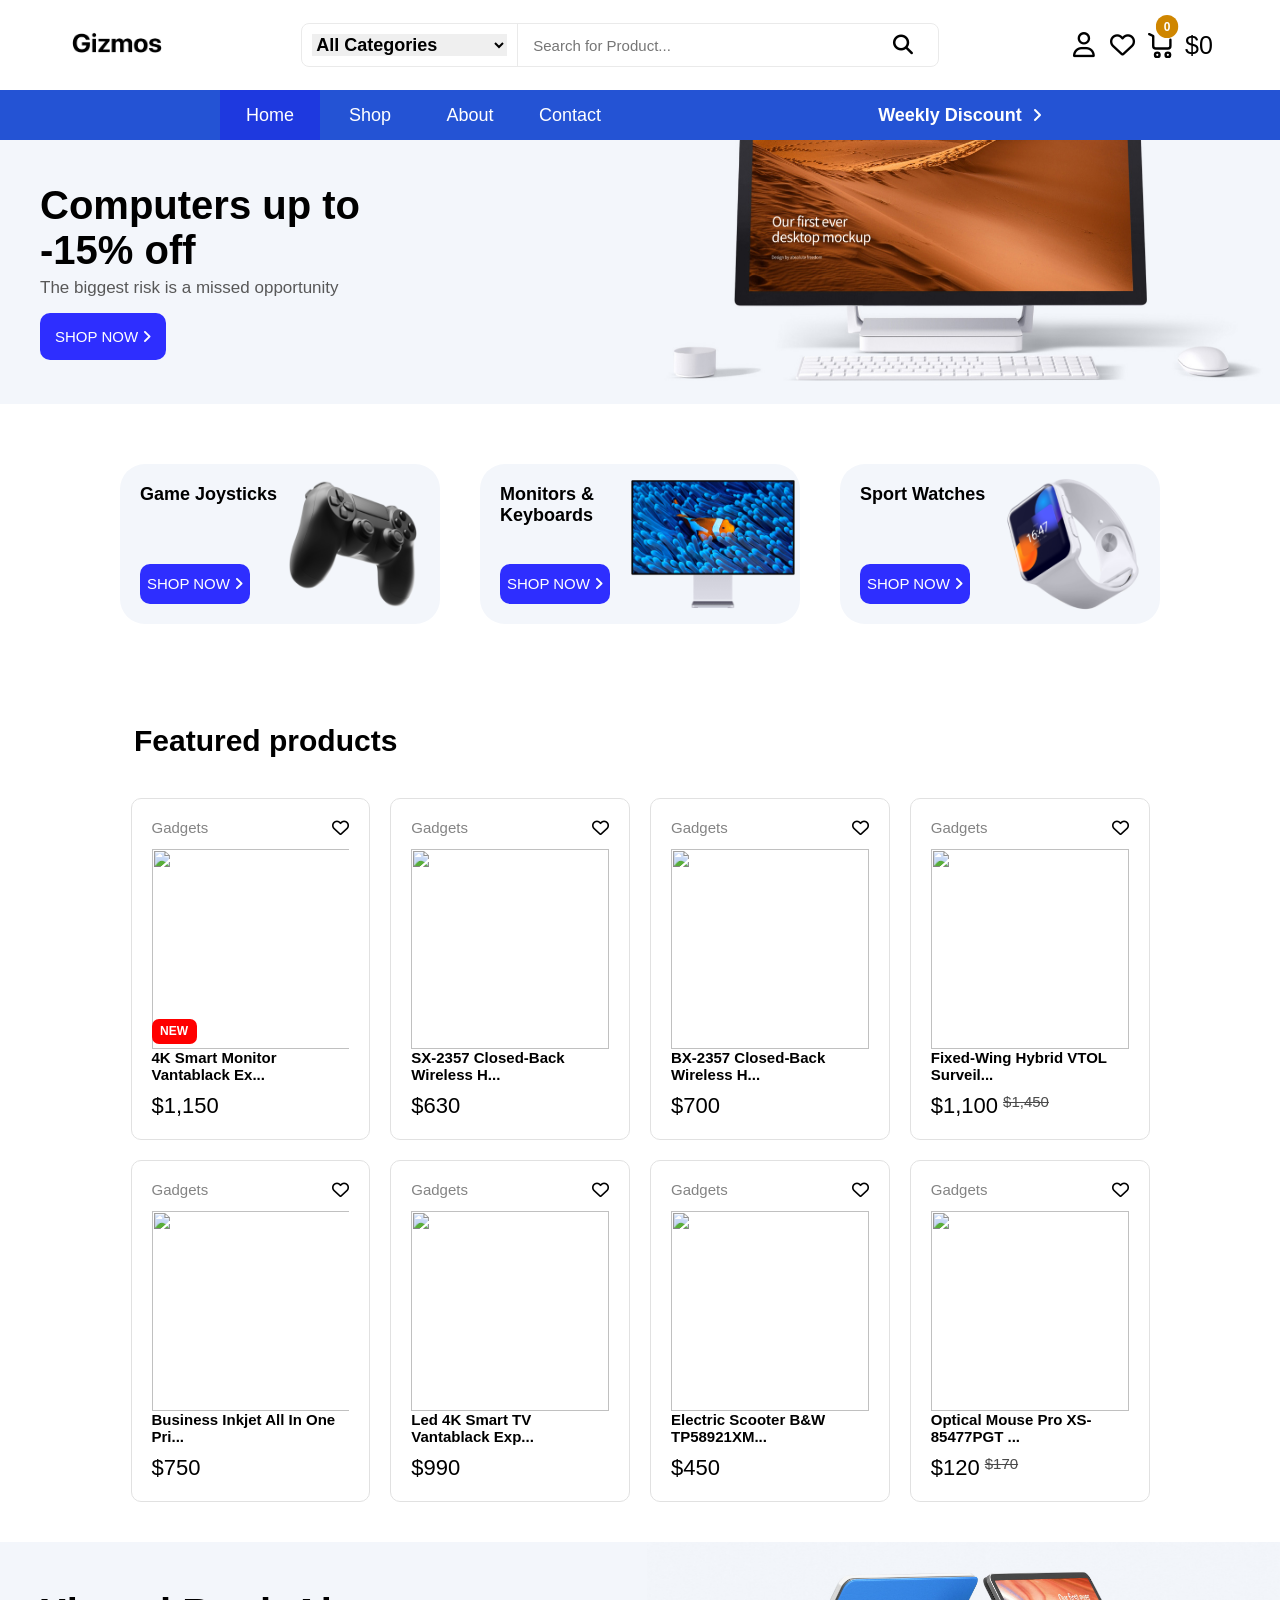
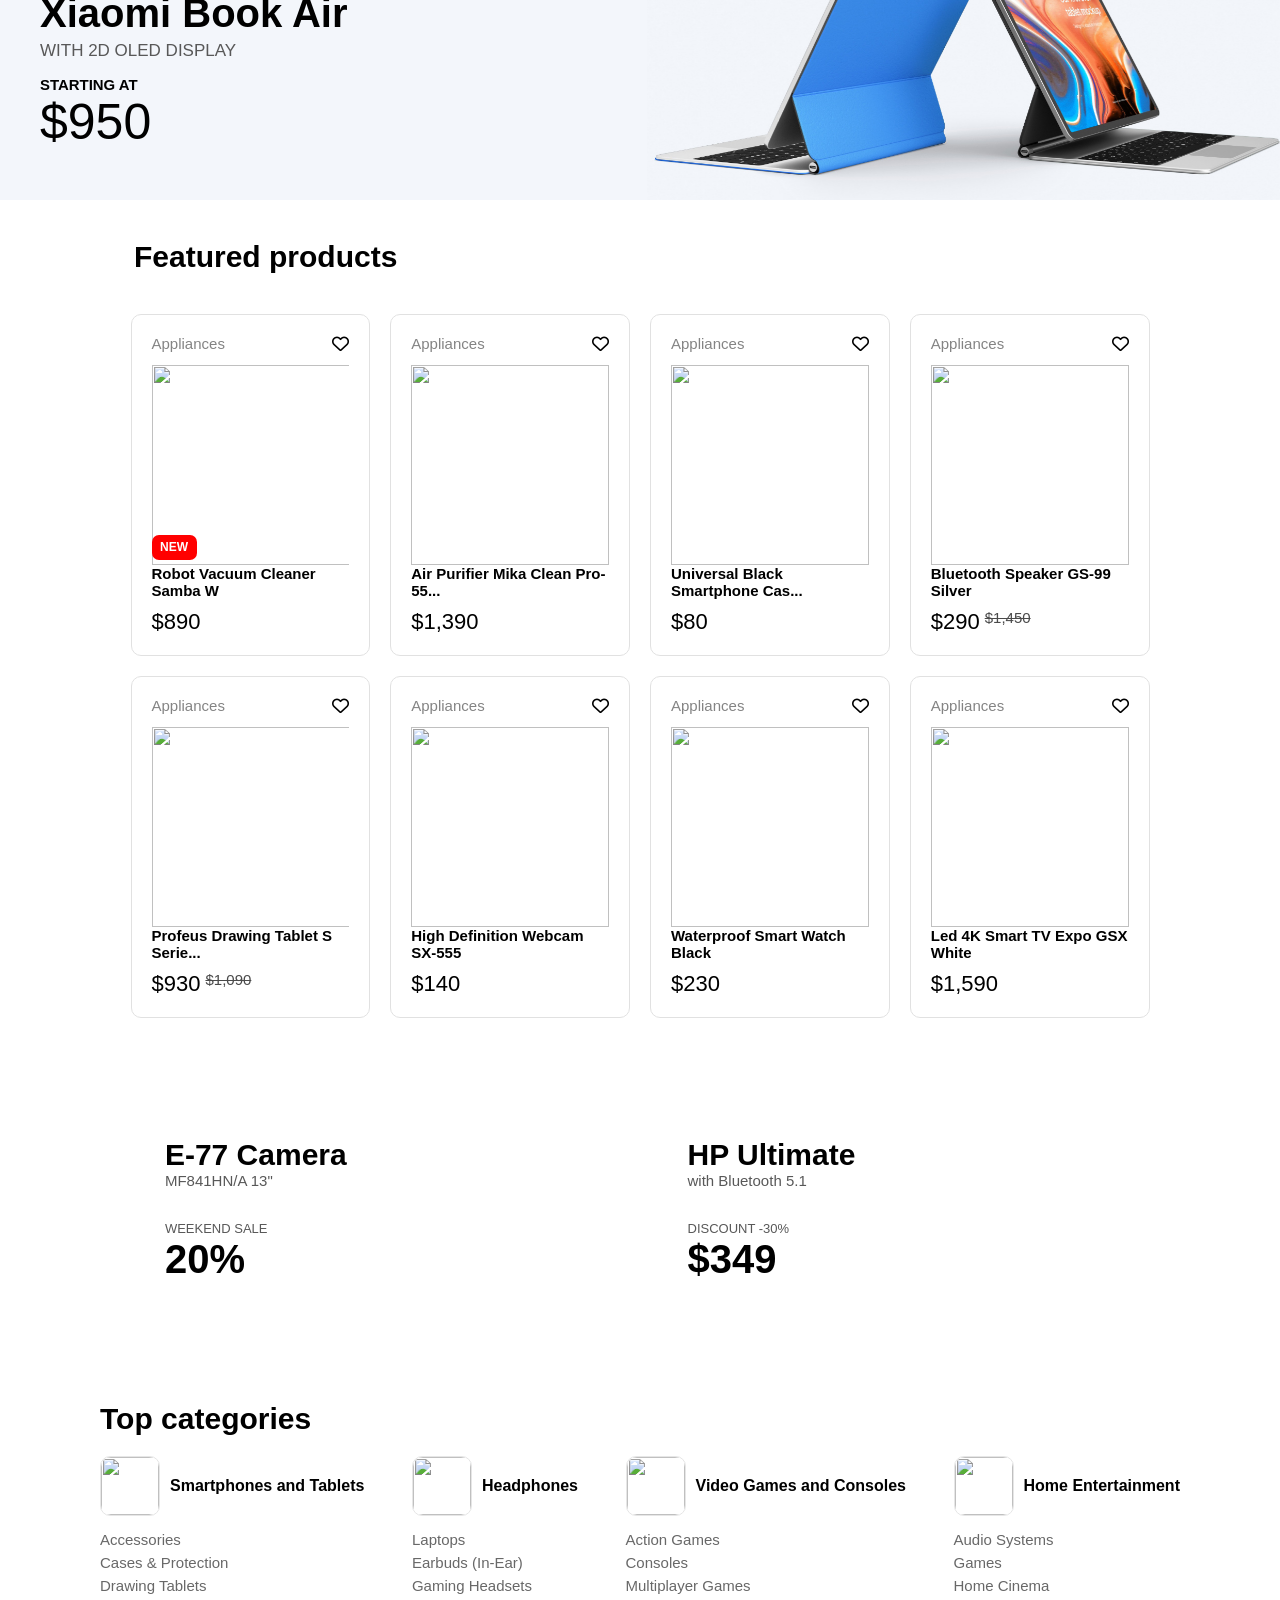
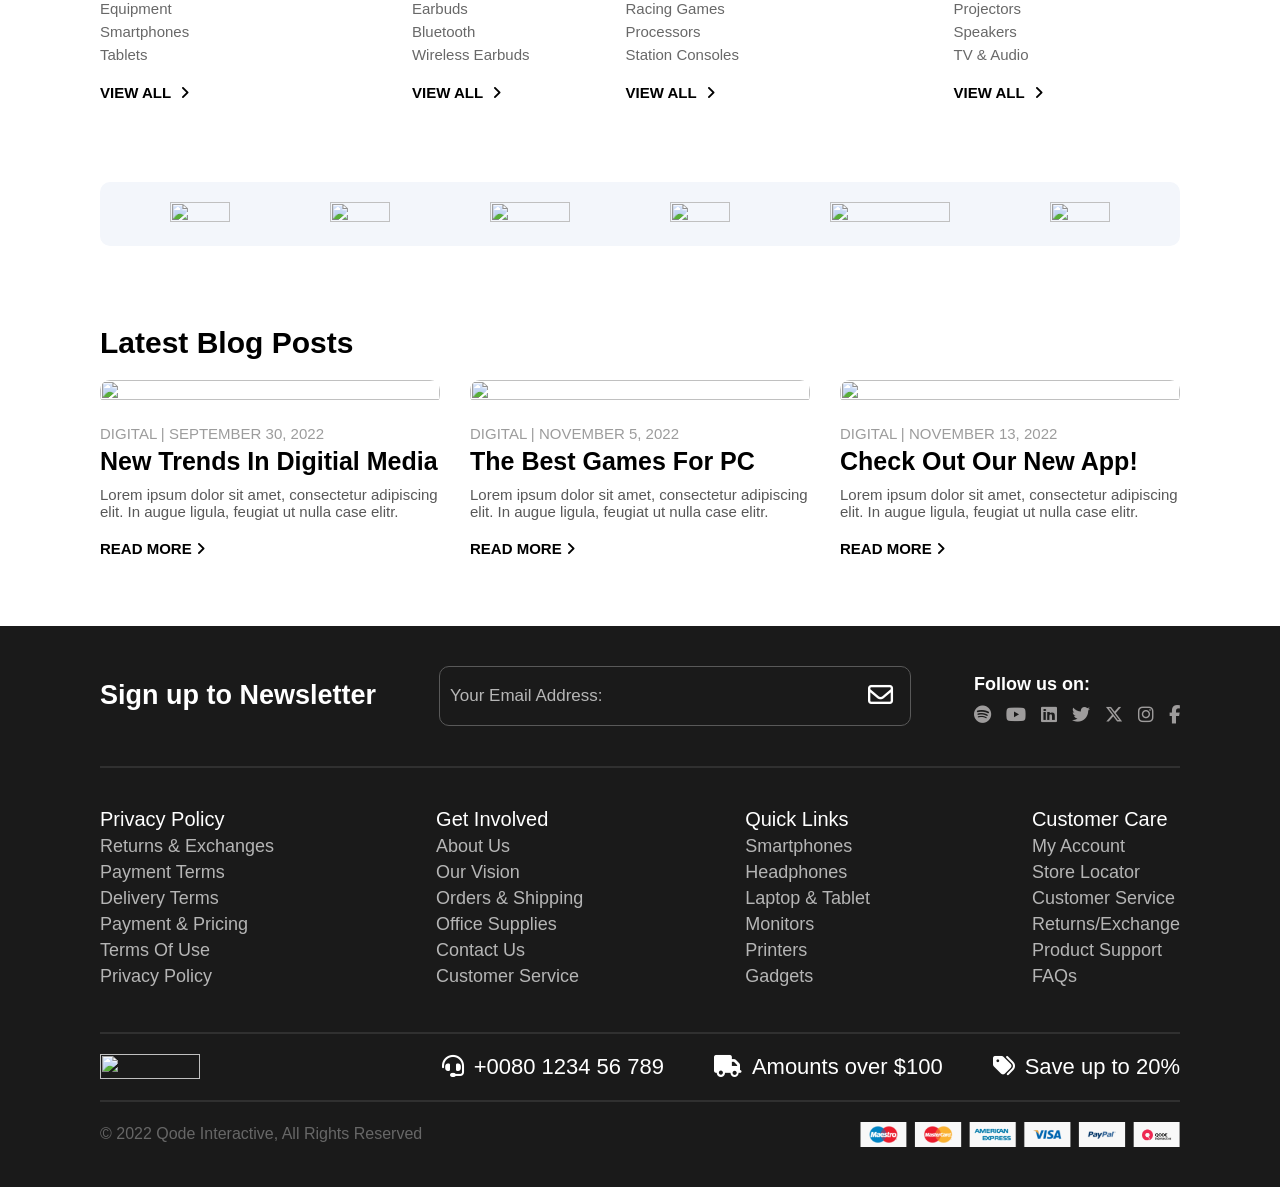
==== commit f91044b8: "Update index.html" ====
--- a/index.html
+++ b/index.html
@@ -3,7 +3,7 @@
 
 <head>
   <meta charset="UTF-8" />
-  <meta name="viewport" content="width=device-width, initial-scale=1.0" />
+  <meta name="viewport" content="width=device-width, initial-scale=1.0">
   <title>Gizmos</title>
   <link rel="stylesheet" href="https://cdnjs.cloudflare.com/ajax/libs/font-awesome/6.7.2/css/all.min.css"
     integrity="sha512-Evv84Mr4kqVGRNSgIGL/F/aIDqQb7xQ2vcrdIwxfjThSH8CSR7PBEakCr51Ck+w+/U6swU2Im1vVX0SVk9ABhg=="
--- a/style.css
+++ b/style.css
@@ -1,24 +1,23 @@
-// @import url('https://fonts.googleapis.com/css2?family=DM+Sans:ital,opsz,wght@0,9..40,100..1000;1,9..40,100..1000&family=Montserrat:ital,wght@0,100..900;1,100..900&display=swap');
+@charset "UTF-8";
 @import url("https://v1.fontapi.ir/css/SFProDisplay");
-
 * {
   padding: 0;
   margin: 0;
   box-sizing: border-box;
   outline: none;
-  // font-family: "Montserrat", serif;
   font-family: SF Pro Display, sans-serif;
   font-optical-sizing: auto;
   font-style: normal;
   -webkit-tap-highlight-color: rgba(0, 0, 0, 0);
-  user-select: none;
+  -webkit-user-select: none;
+     -moz-user-select: none;
+          user-select: none;
 }
 
 #scrollTopBtn {
   position: fixed;
   bottom: 70px;
   right: 50px;
-  // background: #4069ff;
   color: white;
   border: none;
   padding: 15px 18px;
@@ -28,19 +27,17 @@
   opacity: 0;
   transform: translateY(-10px);
   transition: 0.2s;
-  // display: none;
   /* Սկզբում թաքցրած */
-  z-index: 99999999999999999999999999999999999999999999999999999999;
+  z-index: 100000000000000000000000000000000000000000000000000000000;
   scale: 1;
   filter: blur(0);
-  background: linear-gradient(0deg,
-      rgba(28, 0, 138, 0.719) 0%,
-      rgba(33, 40, 255, 0.727) 100%);
-  // border: 1px solid rgba(255, 255, 255, 0.078);
-  backdrop-filter: blur(2px);
+  background: linear-gradient(0deg, rgba(28, 0, 138, 0.719) 0%, rgba(33, 40, 255, 0.727) 100%);
+  -webkit-backdrop-filter: blur(2px);
+          backdrop-filter: blur(2px);
   box-shadow: inset 0 0 10px white, 0 0 20px rgba(98, 0, 255, 0.612);
-
-  @media (max-width: 552px) {
+}
+@media (max-width: 552px) {
+  #scrollTopBtn {
     bottom: 40px;
     right: 30px;
     padding: 12px 15px;
@@ -120,2118 +117,2134 @@
   justify-content: center;
   align-items: center;
   flex-direction: column;
-  z-index: 99999999999999999;
+  z-index: 100000000000000000;
   animation: refresh1 0.7s ease-in-out forwards;
+}
+header > .headerTop {
+  width: 100%;
+  height: 90px;
+  display: flex;
+  justify-content: space-around;
+  align-items: center;
+}
+header > .headerTop > .logo {
+  width: 150px;
+  height: auto;
+  cursor: pointer;
+}
+header > .headerTop > .logo > a > img {
+  width: 100%;
+  background-position: center;
+  background-repeat: no-repeat;
+  -o-object-fit: cover;
+     object-fit: cover;
+}
+@media (min-width: 1200px) and (max-width: 1600px) {
+  header > .headerTop > .logo {
+    width: 100px;
+  }
+}
+@media (min-width: 1024px) and (max-width: 1200px) {
+  header > .headerTop > .logo {
+    width: 100px;
+  }
+}
+@media (min-width: 768px) and (max-width: 1024px) {
+  header > .headerTop > .logo {
+    width: 100px;
+  }
+}
+@media (max-width: 768px) {
+  header > .headerTop > .logo {
+    width: 100px;
+  }
+}
+header > .headerTop > .searchBar {
+  display: flex;
+  justify-content: center;
+  align-items: center;
+  flex-direction: row;
+  border: 1px solid #eaeaea;
+  border-radius: 8px;
+}
+header > .headerTop > .searchBar > .categories {
+  padding: 15px;
+  border-right: 1px solid #eaeaea;
+}
+header > .headerTop > .searchBar > .categories > select {
+  border: none;
+  cursor: pointer;
+  padding-right: 10px;
+  font-weight: 800;
+  font-size: 18px;
+  font-family: SF Pro Display, sans-serif;
+  font-optical-sizing: auto;
+  font-style: normal;
+}
+header > .headerTop > .searchBar > .categories > select > option {
+  font-weight: 300;
+  font-family: SF Pro Display, sans-serif;
+  font-optical-sizing: auto;
+  font-style: normal;
+  font-size: 18px;
+}
+@media (min-width: 1200px) and (max-width: 1600px) {
+  header > .headerTop > .searchBar > .categories {
+    padding: 10px;
+  }
+}
+@media (min-width: 1024px) and (max-width: 1200px) {
+  header > .headerTop > .searchBar > .categories {
+    padding: 0 15px;
+  }
+}
+@media (min-width: 768px) and (max-width: 1024px) {
+  header > .headerTop > .searchBar > .categories {
+    display: none;
+  }
+}
+@media (max-width: 768px) {
+  header > .headerTop > .searchBar > .categories {
+    display: none;
+  }
+}
+header > .headerTop > .searchBar > .search {
+  display: flex;
+  justify-content: center;
+  align-items: center;
+  padding: 0 20px;
+}
+header > .headerTop > .searchBar > .search > input {
+  border: none;
+  width: 500px;
+  cursor: pointer;
+  font-weight: 500;
+  font-family: SF Pro Display, sans-serif;
+  font-optical-sizing: auto;
+  font-style: normal;
+  font-size: 15px;
+}
+header > .headerTop > .searchBar > .search > input::-moz-placeholder {
+  font-weight: 500;
+  font-family: SF Pro Display, sans-serif;
+  font-optical-sizing: auto;
+  font-style: normal;
+  font-size: 15px;
+  -moz-transition: 0.4s;
+  transition: 0.4s;
+}
+header > .headerTop > .searchBar > .search > input::placeholder {
+  font-weight: 500;
+  font-family: SF Pro Display, sans-serif;
+  font-optical-sizing: auto;
+  font-style: normal;
+  font-size: 15px;
+  transition: 0.4s;
+}
+header > .headerTop > .searchBar > .search > input:focus {
+  outline: none;
+}
+header > .headerTop > .searchBar > .search > input:focus::-moz-placeholder {
+  color: black;
+}
+header > .headerTop > .searchBar > .search > input:focus::placeholder {
+  color: black;
+}
+@media (min-width: 768px) and (max-width: 1024px) {
+  header > .headerTop > .searchBar > .search > input {
+    width: 100%;
+    padding: 20px;
+    margin-top: 5px;
+    border-radius: 0;
+    background-color: rgb(0, 0, 0);
+    color: rgb(255, 255, 255);
+  }
+  header > .headerTop > .searchBar > .search > input:focus::-moz-placeholder {
+    color: rgb(255, 255, 255);
+  }
+  header > .headerTop > .searchBar > .search > input:focus::placeholder {
+    color: rgb(255, 255, 255);
+  }
+}
+@media (max-width: 768px) {
+  header > .headerTop > .searchBar > .search > input {
+    width: 100%;
+    padding: 20px;
+    margin-top: 5px;
+    border-radius: 0;
+    background-color: rgb(0, 0, 0);
+    color: rgb(255, 255, 255);
+  }
+  header > .headerTop > .searchBar > .search > input:focus::-moz-placeholder {
+    color: rgb(255, 255, 255);
+  }
+  header > .headerTop > .searchBar > .search > input:focus::placeholder {
+    color: rgb(255, 255, 255);
+  }
+}
+header > .headerTop > .searchBar > .search > i {
+  padding-left: 5px;
+  font-size: 20px;
+  padding: 10px;
+  border-radius: 10px;
+  transition: 0.4s;
+}
+header > .headerTop > .searchBar > .search > i:hover {
+  background-color: #1e39df;
+  color: white;
+}
+@media (min-width: 768px) and (max-width: 1024px) {
+  header > .headerTop > .searchBar > .search > i {
+    display: none;
+  }
+}
+@media (max-width: 768px) {
+  header > .headerTop > .searchBar > .search > i {
+    display: none;
+  }
+}
+header > .headerTop > .searchBar > .search > svg {
+  display: none;
+  width: 30px;
+  height: 30px;
+  cursor: pointer;
+  fill: rgb(255, 255, 255);
+  transition: 0.4s;
+}
+header > .headerTop > .searchBar > .search > svg:hover {
+  color: #252525;
+}
+@media (min-width: 768px) and (max-width: 1024px) {
+  header > .headerTop > .searchBar > .search > svg {
+    display: flex;
+  }
+}
+@media (max-width: 768px) {
+  header > .headerTop > .searchBar > .search > svg {
+    display: flex;
+  }
+}
+@media (min-width: 1024px) and (max-width: 1600px) {
+  header > .headerTop > .searchBar > .search {
+    padding: 0 15px;
+  }
+  header > .headerTop > .searchBar > .search > input {
+    width: 350px;
+  }
+}
+@media (min-width: 768) and (max-width: 1024px) {
+  header > .headerTop > .searchBar > .search {
+    position: absolute;
+    z-index: 10000000000000000000000000000000000000000000000000000;
+    width: 100%;
+    height: 100%;
+  }
+}
+@media (max-width: 768px) {
+  header > .headerTop > .searchBar > .search {
+    position: absolute;
+    z-index: 10000000000000000000000000000000000000000000000000000;
+    width: 100%;
+    height: 100%;
+  }
+}
+@media (min-width: 768px) and (max-width: 1024px) {
+  header > .headerTop > .searchBar {
+    display: none;
+    background-color: rgb(0, 0, 0);
+    z-index: 10000000000000000000;
+    position: absolute;
+    inset: 0;
+    width: 100%;
+    height: 100%;
+    color: white;
+    border-radius: 0;
+    align-items: center;
+    border: none;
+  }
+}
+@media (max-width: 768px) {
+  header > .headerTop > .searchBar {
+    display: none;
+    background-color: rgb(0, 0, 0);
+    z-index: 10000000000000000000;
+    position: absolute;
+    inset: 0;
+    width: 100%;
+    height: 100%;
+    color: white;
+    border-radius: 0;
+    align-items: center;
+    border: none;
+  }
+}
+header > .headerTop > .menuNav > ul {
+  list-style: none;
+  display: flex;
+  justify-content: center;
+  align-items: center;
+  flex-direction: row;
+  gap: 15px;
+}
+header > .headerTop > .menuNav > ul > #searchButton {
+  display: none;
+  cursor: pointer;
+  border: none;
+  background-color: transparent;
+  font-size: 35px;
+  justify-content: center;
+  align-items: center;
+}
+@media (min-width: 768px) and (max-width: 1024px) {
+  header > .headerTop > .menuNav > ul > #searchButton {
+    display: flex;
+  }
+}
+@media (max-width: 768px) {
+  header > .headerTop > .menuNav > ul > #searchButton {
+    display: flex;
+  }
+}
+header > .headerTop > .menuNav > ul > li > a {
+  text-decoration: none;
+  color: black;
+  font-size: 25px;
+  transition: 0.4s;
+}
+header > .headerTop > .menuNav > ul > li > a:hover {
+  color: blue;
+}
+header > .headerTop > .menuNav > ul > li > h1 {
+  position: absolute;
+  transform: scale(0.8) translateY(-60px) translateX(-40px);
+  font-size: 15px;
+  color: white;
+  padding: 6px 10px;
+  background-color: rgb(207, 134, 0);
+  border-radius: 50%;
+}
+@media (max-width: 552px) {
+  header > .headerTop > .menuNav > ul > li > h1 {
+    transform: scale(0.8) translateY(-60px) translateX(-30px);
+    font-size: 13px;
+  }
+}
+header > .headerTop > .menuNav > ul > li:nth-child(4) {
+  transform: scale(1.2) translateY(2px);
+}
+@media (max-width: 552px) {
+  header > .headerTop > .menuNav > ul > li:nth-child(5) {
+    display: none;
+  }
+}
+@media (max-width: 552px) {
+  header > .headerTop > .menuNav > ul {
+    gap: 10px;
+  }
+}
+header > .headerTop > .menuNav > ul > #navButton {
+  display: none;
+  width: 30px;
+  height: 40px;
+  cursor: pointer;
+  border: none;
+  background-color: transparent;
+  font-size: 25px;
+  justify-content: center;
+  align-items: center;
+  flex-direction: column;
+  gap: 5px;
+}
+header > .headerTop > .menuNav > ul > #navButton span {
+  width: 80%;
+  height: 2px;
+  background-color: black;
+  transition: 0.4s;
+  border-radius: 20px;
+}
+header > .headerTop > .menuNav > ul > #navButton.btnactive span:nth-child(2) {
+  rotate: -45deg;
+}
+header > .headerTop > .menuNav > ul > #navButton.btnactive span:first-child {
+  rotate: 45deg;
+  transform: translate(5px, 5px);
+}
+header > .headerTop > .menuNav > ul > #navButton.btnactive span:last-child {
+  scale: 0;
+  opacity: 0;
+}
+@media (min-width: 768px) and (max-width: 1024px) {
+  header > .headerTop > .menuNav > ul > #navButton {
+    display: flex;
+  }
+}
+@media (max-width: 768px) {
+  header > .headerTop > .menuNav > ul > #navButton {
+    display: flex;
+  }
+}
+@media (min-width: 768px) and (max-width: 1024px) {
+  header > .headerTop {
+    height: 70px;
+    justify-content: space-between;
+    padding: 0 50px;
+  }
+}
+@media (max-width: 768px) {
+  header > .headerTop {
+    height: 70px;
+    justify-content: space-between;
+    padding: 0 50px;
+  }
+}
+@media (max-width: 552px) {
+  header > .headerTop {
+    justify-content: space-between;
+    padding: 0 10px;
+  }
+}
+header > .headerBottom {
+  width: 100%;
+  height: 50px;
+  background-color: #2453d4;
+  display: flex;
+  justify-content: space-around;
+}
+header > .headerBottom > nav {
+  width: auto;
+  height: 100%;
+}
+@media (min-width: 768px) and (max-width: 1024px) {
+  header > .headerBottom > nav {
+    width: 100%;
+    position: absolute;
+    top: 100%;
+    overflow: hidden;
+    height: 0;
+    transition: 0.4s;
+    padding: 0 60px;
+    background-color: white;
+  }
+  header > .headerBottom > nav.active {
+    height: 200px;
+    transition: 0.4s;
+    position: absolute;
+    top: 100%;
+    overflow: hidden;
+    background-color: #ffffff;
+    padding: 0 60px;
+    border-top: 1px solid rgba(128, 128, 128, 0.144);
+    border-bottom-left-radius: 20px;
+    border-bottom-right-radius: 20px;
+  }
+}
+@media (max-width: 768px) {
+  header > .headerBottom > nav {
+    width: 100%;
+    position: absolute;
+    top: 100%;
+    overflow: hidden;
+    height: 200px;
+    transition: 0.4s;
+    padding: 0 60px;
+    background-color: white;
+    transform: translateX(100%);
+  }
+  header > .headerBottom > nav.active {
+    transition: 0.4s;
+    position: absolute;
+    transform: translateX(0%);
+    top: 100%;
+    overflow: hidden;
+    background-color: #ffffff;
+    padding: 0 60px;
+    border-top: 1px solid rgba(128, 128, 128, 0.144);
+    border-bottom-left-radius: 20px;
+    border-bottom-right-radius: 20px;
+  }
+}
+header > .headerBottom > nav > ul {
+  list-style: none;
+  display: flex;
+  justify-content: center;
+  align-items: center;
+  flex-direction: row;
+  height: 100%;
+}
+header > .headerBottom > nav > ul > li {
+  width: 100px;
+  transition: 0.4s;
+  height: 100%;
+  display: flex;
+  justify-content: center;
+  align-items: center;
+  cursor: pointer;
+  transition: 0.4s;
+}
+header > .headerBottom > nav > ul > li:first-child {
+  background-color: #1e39df;
+}
+@media (max-width: 1024px) {
+  header > .headerBottom > nav > ul > li:first-child {
+    background-color: transparent;
+    color: #2453d4;
+  }
+}
+header > .headerBottom > nav > ul > li > a {
+  text-decoration: none;
+  color: white;
+  font-size: 18px;
+  transition: 0.4s;
+}
+@media (min-width: 768px) and (max-width: 1024px) {
+  header > .headerBottom > nav > ul > li > a {
+    color: black;
+  }
+}
+@media (max-width: 768px) {
+  header > .headerBottom > nav > ul > li > a {
+    color: black;
+  }
+}
+header > .headerBottom > nav > ul > li > span {
+  display: none;
+}
+@media (min-width: 768px) and (max-width: 1024px) {
+  header > .headerBottom > nav > ul > li > span {
+    display: flex;
+  }
+}
+@media (max-width: 768px) {
+  header > .headerBottom > nav > ul > li > span {
+    display: flex;
+  }
+}
+header > .headerBottom > nav > ul > li:hover {
+  background-color: #1e39df;
+}
+@media (min-width: 768px) and (max-width: 1024px) {
+  header > .headerBottom > nav > ul > li {
+    width: 100%;
+    justify-content: space-between;
+  }
+  header > .headerBottom > nav > ul > li:hover {
+    background-color: transparent;
+  }
+  header > .headerBottom > nav > ul > li:hover > a {
+    color: #2453d4;
+  }
+}
+@media (max-width: 768px) {
+  header > .headerBottom > nav > ul > li {
+    width: 100%;
+    justify-content: space-between;
+  }
+  header > .headerBottom > nav > ul > li:hover {
+    background-color: transparent;
+  }
+  header > .headerBottom > nav > ul > li:hover > a {
+    color: #2453d4;
+  }
+}
+@media (min-width: 768px) and (max-width: 1024px) {
+  header > .headerBottom > nav > ul {
+    flex-direction: column;
+    background-color: white;
+  }
+}
+@media (max-width: 768px) {
+  header > .headerBottom > nav > ul {
+    flex-direction: column;
+    background-color: white;
+  }
+}
+header > .headerBottom > .discount {
+  width: 200px;
+  transition: 0.4s;
+  height: 100%;
+  display: flex;
+  justify-content: center;
+  align-items: center;
+  cursor: pointer;
+}
+header > .headerBottom > .discount > h1 {
+  color: white;
+  font-size: 18px;
+}
+header > .headerBottom > .discount > i {
+  color: white;
+  transition: 0.4s;
+  margin-left: 10px;
+}
+header > .headerBottom > .discount:hover {
+  background-color: #1e39df;
+}
+header > .headerBottom > .discount:hover > i {
+  transform: rotate(90deg);
+}
+@media (min-width: 768px) and (max-width: 1024px) {
+  header > .headerBottom > .discount {
+    display: none;
+  }
+}
+@media (max-width: 768px) {
+  header > .headerBottom > .discount {
+    display: none;
+  }
+}
+@media (min-width: 1200px) and (max-width: 1600px) {
+  header > .headerBottom {
+    padding: 0 100px;
+  }
+}
+@media (min-width: 1024px) and (max-width: 1200px) {
+  header > .headerBottom {
+    padding: 0 100px;
+  }
+}
+@media (min-width: 768px) and (max-width: 1024px) {
+  header > .headerBottom {
+    height: 0px;
+    background-color: white;
+  }
+}
+@media (max-width: 768px) {
+  header > .headerBottom {
+    height: 0px;
+    background-color: white;
+  }
+}
 
-  &>.headerTop {
+main .banner1 .bannerInfo {
+  width: 1000px;
+  display: flex;
+  justify-content: start;
+  align-items: start;
+  flex-direction: column;
+  animation: refresh2 0.7s ease-in-out forwards;
+  padding: 0px 0 0px 200px;
+}
+main .banner1 .bannerInfo > h1 {
+  font-size: 40px;
+  text-align: left;
+  margin-bottom: 5px;
+}
+@media (min-width: 1024px) and (max-width: 1200px) {
+  main .banner1 .bannerInfo > h1 {
+    font-size: 35px;
+    margin-top: 20px;
+  }
+}
+@media (min-width: 768px) and (max-width: 1024px) {
+  main .banner1 .bannerInfo > h1 {
+    font-size: 30px;
+  }
+}
+@media (min-width: 552px) and (max-width: 768px) {
+  main .banner1 .bannerInfo > h1 {
+    font-size: 30px;
+  }
+}
+@media (max-width: 552px) {
+  main .banner1 .bannerInfo > h1 {
+    font-size: 30px;
+  }
+}
+main .banner1 .bannerInfo > p {
+  color: rgb(88, 88, 88);
+  font-size: 17px;
+  margin-bottom: 5px;
+}
+@media (max-width: 552px) {
+  main .banner1 .bannerInfo > p {
+    font-size: 16px;
+    background-color: rgba(243, 246, 251, 0.8078431373);
+    box-shadow: 0 0 10px #f3f6fb;
+    -webkit-backdrop-filter: blur(5px);
+            backdrop-filter: blur(5px);
+    border-radius: 5px;
+    padding: 3px;
+  }
+}
+main .banner1 .bannerInfo > button {
+  margin-top: 10px;
+  padding: 15px;
+  transition: 0.4s;
+  border: none;
+  border-radius: 10px;
+  font-size: 15px;
+  color: white;
+  cursor: pointer;
+  background-color: rgb(46, 46, 255);
+}
+@media (min-width: 1024px) and (max-width: 1200px) {
+  main .banner1 .bannerInfo > button {
+    margin-bottom: 20px;
+    padding: 10px;
+  }
+}
+@media (min-width: 768px) and (max-width: 1024px) {
+  main .banner1 .bannerInfo > button {
+    padding: 10px;
+  }
+}
+@media (min-width: 552px) and (max-width: 768px) {
+  main .banner1 .bannerInfo > button {
+    padding: 10px;
+  }
+}
+@media (max-width: 552px) {
+  main .banner1 .bannerInfo > button {
+    padding: 10px;
+    font-size: 14px;
+  }
+}
+@media (min-width: 1200px) and (max-width: 1600px) {
+  main .banner1 .bannerInfo {
+    padding: 0 0 0 40px;
+  }
+}
+@media (min-width: 1024px) and (max-width: 1200px) {
+  main .banner1 .bannerInfo {
+    padding: 20px 0 20px 60px;
+  }
+}
+@media (min-width: 768px) and (max-width: 1024px) {
+  main .banner1 .bannerInfo {
+    padding: 0px 0 0px 60px;
+  }
+}
+@media (min-width: 552px) and (max-width: 768px) {
+  main .banner1 .bannerInfo {
+    padding: 50px 0px 50px 40px;
     width: 100%;
-    height: 90px;
-    display: flex;
-    justify-content: space-around;
+    z-index: 9999;
+  }
+}
+@media (max-width: 552px) {
+  main .banner1 .bannerInfo {
+    padding: 50px 0px 50px 20px;
+    width: 100%;
+    z-index: 9999;
+  }
+}
+main .banner1 .bannerImg {
+  animation: refresh3 0.7s ease-in-out forwards;
+  width: 1000px;
+}
+main .banner1 .bannerImg img {
+  width: 100%;
+  height: 100%;
+  -o-object-fit: cover;
+     object-fit: cover;
+}
+@media (min-width: 768px) and (max-width: 1024px) {
+  main .banner1 .bannerImg {
+    width: 300%;
+  }
+}
+@media (min-width: 552px) and (max-width: 768px) {
+  main .banner1 .bannerImg {
+    width: 100%;
+    position: absolute;
+    left: 50%;
+  }
+}
+@media (max-width: 552px) {
+  main .banner1 .bannerImg {
+    width: 120%;
+    position: absolute;
+    left: 40%;
+  }
+}
+main .miniBannerBox {
+  width: 100%;
+  height: auto;
+  display: flex;
+  justify-content: space-between;
+  align-items: center;
+  padding: 50px 210px;
+  transition: 0.4s;
+  animation: refresh4 0.7s ease-in-out forwards;
+}
+@media (min-width: 1200px) and (max-width: 1400px) {
+  main .miniBannerBox {
+    padding: 40px 100px;
+  }
+}
+@media (min-width: 1024px) and (max-width: 1200px) {
+  main .miniBannerBox {
+    flex-wrap: wrap;
+    padding: 40px 100px;
+  }
+}
+@media (max-width: 1024px) {
+  main .miniBannerBox {
+    flex-wrap: wrap;
+    padding: 30px 0px;
+  }
+}
+@media (min-width: 769px) {
+  main .miniBannerBox:hover #miniBanner {
+    filter: blur(3px);
+  }
+  main .miniBannerBox:hover #miniBanner:hover {
+    border-color: white;
+    filter: blur(0px);
+  }
+}
+main .miniBannerBox > #miniBanner {
+  transition: 0.4s;
+  color: black;
+  text-decoration: none;
+  overflow: hidden;
+  width: 480px;
+  border-radius: 25px;
+  overflow: hidden;
+  padding: 20px;
+  position: relative;
+  height: 250px;
+  padding: 20px;
+}
+main .miniBannerBox > #miniBanner > .info {
+  position: absolute;
+  width: 100%;
+  height: 80%;
+  display: flex;
+  flex-direction: column;
+  justify-content: space-between;
+  padding: 40px;
+}
+@media (min-width: 1400px) and (max-width: 1650px) {
+  main .miniBannerBox > #miniBanner > .info {
+    padding: 20px;
+  }
+}
+@media (min-width: 1200px) and (max-width: 1400px) {
+  main .miniBannerBox > #miniBanner > .info {
+    padding: 20px;
+  }
+}
+@media (max-width: 768px) {
+  main .miniBannerBox > #miniBanner > .info {
+    padding: 20px;
+  }
+}
+main .miniBannerBox > #miniBanner > .info > h1 {
+  font-size: 18px;
+}
+@media (min-width: 768px) and (max-width: 1024px) {
+  main .miniBannerBox > #miniBanner > .info > h1 {
+    font-size: 23px;
+  }
+}
+@media (max-width: 768px) {
+  main .miniBannerBox > #miniBanner > .info > h1 {
+    font-size: 20px;
+  }
+}
+main .miniBannerBox > #miniBanner > .info > button {
+  margin-top: 10px;
+  width: 130px;
+  height: 40px;
+  transition: 0.4s;
+  border: none;
+  border-radius: 10px;
+  font-size: 15px;
+  color: white;
+  cursor: pointer;
+  background-color: rgb(46, 46, 255);
+}
+@media (min-width: 1400px) and (max-width: 1650px) {
+  main .miniBannerBox > #miniBanner > .info > button {
+    width: 110px;
+  }
+}
+@media (min-width: 1200px) and (max-width: 1400px) {
+  main .miniBannerBox > #miniBanner > .info > button {
+    width: 110px;
+  }
+}
+main .miniBannerBox > #miniBanner > img {
+  width: 100%;
+  height: 100%;
+  -o-object-fit: cover;
+     object-fit: cover;
+  border-radius: 25px;
+}
+@media (min-width: 1400px) and (max-width: 1650px) {
+  main .miniBannerBox > #miniBanner {
+    height: 200px;
+  }
+}
+@media (min-width: 1200px) and (max-width: 1400px) {
+  main .miniBannerBox > #miniBanner {
+    height: 200px;
+  }
+}
+@media (min-width: 1024px) and (max-width: 1200px) {
+  main .miniBannerBox > #miniBanner {
+    width: 50%;
+  }
+  main .miniBannerBox > #miniBanner:last-child {
+    width: 100%;
+  }
+}
+@media (min-width: 768px) and (max-width: 1024px) {
+  main .miniBannerBox > #miniBanner {
+    width: 100%;
+  }
+}
+@media (max-width: 768px) {
+  main .miniBannerBox > #miniBanner {
+    width: 100%;
+    height: 200px;
+  }
+}
+main .FeaturedProducts_box {
+  gap: 20px;
+  width: 100%;
+  padding: 50px 190px;
+  height: auto;
+  display: flex;
+  justify-content: center;
+  align-items: center;
+  flex-wrap: wrap;
+  transition: 0.3s;
+  flex-wrap: wrap;
+}
+@media (min-width: 1200px) and (max-width: 1400px) {
+  main .FeaturedProducts_box {
+    padding: 40px 100px;
+  }
+}
+@media (min-width: 1024px) and (max-width: 1200px) {
+  main .FeaturedProducts_box {
+    padding: 40px 100px;
+  }
+}
+@media (min-width: 768px) and (max-width: 1024px) {
+  main .FeaturedProducts_box {
+    padding: 30px 0px;
+  }
+}
+@media (max-width: 768px) {
+  main .FeaturedProducts_box {
+    padding: 30px 0px;
+  }
+}
+@media (max-width: 552px) {
+  main .FeaturedProducts_box {
+    gap: 10px;
+  }
+}
+main .FeaturedProducts_box .FeaturedProductsName {
+  width: 100%;
+  margin-left: 55px;
+  margin-bottom: 20px;
+  font-size: 30px;
+}
+@media (min-width: 1400px) and (max-width: 1600px) {
+  main .FeaturedProducts_box .FeaturedProductsName {
+    margin-left: 34px;
+    margin-bottom: 5px;
+  }
+}
+@media (min-width: 1200px) and (max-width: 1400px) {
+  main .FeaturedProducts_box .FeaturedProductsName {
+    margin-left: 34px;
+  }
+}
+@media (min-width: 1024px) and (max-width: 1200px) {
+  main .FeaturedProducts_box .FeaturedProductsName {
+    margin-left: 25px;
+  }
+}
+@media (max-width: 768px) {
+  main .FeaturedProducts_box .FeaturedProductsName {
+    margin-left: 25px;
+    font-size: 28px;
+  }
+}
+main .FeaturedProducts_box > .Product {
+  cursor: pointer;
+  width: 22.2%;
+  height: auto;
+  overflow: hidden;
+  padding: 20px;
+  border: 1px solid rgb(225, 225, 225);
+  position: relative;
+  border-radius: 10px;
+  background-color: rgb(255, 255, 255);
+}
+main .FeaturedProducts_box > .Product > #shoppingButton {
+  cursor: pointer;
+  width: 45px;
+  height: 45px;
+  position: absolute;
+  z-index: 9999;
+  transform: translateY(35px) translateX(-100px);
+  overflow: hidden;
+  border: none;
+  background-color: #2453d4;
+  color: white;
+  overflow: hidden;
+  transition: 0.4s;
+  border-radius: 5px;
+  display: flex;
+  justify-content: center;
+  align-items: center;
+}
+main .FeaturedProducts_box > .Product > #shoppingButton:hover {
+  background-color: rgb(0, 45, 170);
+}
+@media (min-width: 552px) and (max-width: 768px) {
+  main .FeaturedProducts_box > .Product > #shoppingButton {
+    width: 30px;
+    height: 30px;
+    color: black;
+    background-color: transparent;
+    bottom: 50px;
+    right: -90px;
+  }
+}
+@media (max-width: 552px) {
+  main .FeaturedProducts_box > .Product > #shoppingButton {
+    width: 30px;
+    height: 30px;
+    color: black;
+    background-color: transparent;
+    bottom: 43px;
+    right: -90px;
+  }
+}
+main .FeaturedProducts_box > .Product:hover #shoppingButton {
+  transform: translateY(35px) translateX(0px);
+}
+@media (max-width: 768px) {
+  main .FeaturedProducts_box > .Product:hover #shoppingButton {
+    transform: translateY(35px) translateX(-100px);
+  }
+}
+main .FeaturedProducts_box > .Product .productTop {
+  display: flex;
+  justify-content: space-between;
+  margin-bottom: 10px;
+}
+main .FeaturedProducts_box > .Product .productTop span {
+  font-size: 15px;
+  color: rgb(132, 132, 132);
+}
+main .FeaturedProducts_box > .Product .productTop button {
+  border: none;
+  font-size: 17px;
+  color: black;
+  cursor: pointer;
+  transition: 0.2s;
+  background-color: transparent;
+}
+@media (min-width: 1024px) and (max-width: 1200px) {
+  main .FeaturedProducts_box > .Product .productTop button {
+    font-size: 15px;
+  }
+}
+@media (max-width: 552px) {
+  main .FeaturedProducts_box > .Product .productTop button {
+    font-size: 15px;
+  }
+}
+main .FeaturedProducts_box > .Product .productTop button:hover {
+  color: blue;
+}
+main .FeaturedProducts_box > .Product .mySwiper2 {
+  width: 100%;
+  height: 280px;
+  display: flex;
+  justify-content: center;
+  align-items: center;
+  background-color: rgb(255, 255, 255);
+}
+main .FeaturedProducts_box > .Product .mySwiper2 .swiper-slide {
+  width: 100%;
+  height: 100%;
+  background-position: center;
+  -o-object-fit: cover;
+     object-fit: cover;
+  background-repeat: no-repeat;
+  background-size: cover;
+  background-color: rgb(255, 255, 255);
+}
+main .FeaturedProducts_box > .Product .mySwiper2 .swiper-slide img {
+  width: 100%;
+  height: 100%;
+  background-position: center;
+  -o-object-fit: contain;
+     object-fit: contain;
+  background-repeat: no-repeat;
+  background-size: cover;
+}
+@media (min-width: 1400px) and (max-width: 1600px) {
+  main .FeaturedProducts_box > .Product .mySwiper2 {
+    height: 200px;
+  }
+}
+@media (min-width: 1200px) and (max-width: 1400px) {
+  main .FeaturedProducts_box > .Product .mySwiper2 {
+    height: 200px;
+  }
+}
+@media (min-width: 1024px) and (max-width: 1200px) {
+  main .FeaturedProducts_box > .Product .mySwiper2 {
+    height: 170px;
+  }
+}
+@media (max-width: 552px) {
+  main .FeaturedProducts_box > .Product .mySwiper2 {
+    height: 160px;
+  }
+}
+main .FeaturedProducts_box > .Product .productBottom {
+  display: flex;
+  flex-direction: column;
+}
+main .FeaturedProducts_box > .Product .productBottom > h1 {
+  font-size: 15px;
+  transition: 0.4s;
+}
+main .FeaturedProducts_box > .Product .productBottom > h1:hover {
+  color: blue;
+}
+@media (min-width: 1024px) and (max-width: 1200px) {
+  main .FeaturedProducts_box > .Product .productBottom > h1 {
+    font-size: 14px;
+  }
+}
+@media (max-width: 552px) {
+  main .FeaturedProducts_box > .Product .productBottom > h1 {
+    font-size: 13px;
+    font-weight: 500;
+  }
+}
+main .FeaturedProducts_box > .Product .productBottom .productPrice {
+  display: flex;
+  position: relative;
+}
+main .FeaturedProducts_box > .Product .productBottom .productPrice > h2 {
+  margin-top: 10px;
+  font-size: 22px;
+  font-weight: 500;
+}
+@media (min-width: 1024px) and (max-width: 1200px) {
+  main .FeaturedProducts_box > .Product .productBottom .productPrice > h2 {
+    margin-top: 5px;
+  }
+}
+@media (max-width: 552px) {
+  main .FeaturedProducts_box > .Product .productBottom .productPrice > h2 {
+    margin-top: 5px;
+  }
+}
+main .FeaturedProducts_box > .Product .productBottom .productPrice > span {
+  font-size: 15px;
+  margin-left: 5px;
+  text-decoration: line-through;
+  margin-top: 10px;
+  color: rgb(74, 74, 74);
+}
+@media (min-width: 1024px) and (max-width: 1200px) {
+  main .FeaturedProducts_box > .Product .productBottom .productPrice > span {
+    margin-top: 5px;
+  }
+}
+@media (max-width: 552px) {
+  main .FeaturedProducts_box > .Product .productBottom .productPrice > span {
+    margin-top: 5px;
+  }
+}
+@media (min-width: 1024px) and (max-width: 1200px) {
+  main .FeaturedProducts_box > .Product {
+    padding: 10px;
+  }
+}
+@media (min-width: 768px) and (max-width: 1024px) {
+  main .FeaturedProducts_box > .Product {
+    width: 30%;
+  }
+}
+@media (min-width: 552px) and (max-width: 768px) {
+  main .FeaturedProducts_box > .Product {
+    width: 45%;
+  }
+}
+@media (max-width: 552px) {
+  main .FeaturedProducts_box > .Product {
+    width: 45%;
+    padding: 12px;
+  }
+}
+main .FeaturedProducts_box .Product[style*="--isnew:true"]:before {
+  content: "NEW";
+  position: absolute;
+  width: 45px;
+  height: 25px;
+  background-color: red;
+  color: white;
+  border-radius: 7px;
+  transform: translateY(275px);
+  z-index: 9999999;
+  display: flex;
+  justify-content: center;
+  align-items: center;
+  font-size: 12px;
+  font-weight: 600;
+}
+@media (min-width: 1400px) and (max-width: 1600px) {
+  main .FeaturedProducts_box .Product[style*="--isnew:true"]:before {
+    transform: translateY(200px);
+  }
+}
+@media (min-width: 1200px) and (max-width: 1400px) {
+  main .FeaturedProducts_box .Product[style*="--isnew:true"]:before {
+    transform: translateY(200px);
+  }
+}
+@media (min-width: 1024px) and (max-width: 1200px) {
+  main .FeaturedProducts_box .Product[style*="--isnew:true"]:before {
+    width: 40px;
+    height: 23px;
+    font-size: 12px;
+    transform: translateY(170px);
+  }
+}
+main #banner2 {
+  transition: 0.3s;
+}
+main #banner2 .bannerInfo2 {
+  width: 1000px;
+  display: flex;
+  justify-content: start;
+  align-items: start;
+  flex-direction: column;
+  animation: refresh2 0.7s ease-in-out forwards;
+  padding: 0px 0 0px 200px;
+}
+main #banner2 .bannerInfo2 > h1 {
+  font-size: 40px;
+  text-align: left;
+  margin-bottom: 5px;
+}
+@media (min-width: 1024px) and (max-width: 1200px) {
+  main #banner2 .bannerInfo2 > h1 {
+    font-size: 35px;
+    margin-top: 20px;
+  }
+}
+@media (min-width: 768px) and (max-width: 1024px) {
+  main #banner2 .bannerInfo2 > h1 {
+    font-size: 30px;
+  }
+}
+@media (min-width: 552px) and (max-width: 768px) {
+  main #banner2 .bannerInfo2 > h1 {
+    font-size: 30px;
+  }
+}
+@media (max-width: 552px) {
+  main #banner2 .bannerInfo2 > h1 {
+    font-size: 30px;
+  }
+}
+main #banner2 .bannerInfo2 > p {
+  color: rgb(88, 88, 88);
+  font-size: 17px;
+  margin-bottom: 5px;
+}
+@media (max-width: 552px) {
+  main #banner2 .bannerInfo2 > p {
+    font-size: 16px;
+    background-color: rgba(243, 246, 251, 0.8078431373);
+    box-shadow: 0 0 10px #f3f6fb;
+    -webkit-backdrop-filter: blur(5px);
+            backdrop-filter: blur(5px);
+    border-radius: 5px;
+    padding: 3px;
+  }
+}
+main #banner2 .bannerInfo2 > button {
+  margin-top: 10px;
+  padding: 15px;
+  transition: 0.4s;
+  border: none;
+  border-radius: 10px;
+  font-size: 15px;
+  color: white;
+  cursor: pointer;
+  background-color: rgb(46, 46, 255);
+}
+@media (min-width: 1024px) and (max-width: 1200px) {
+  main #banner2 .bannerInfo2 > button {
+    margin-bottom: 20px;
+    padding: 10px;
+  }
+}
+@media (min-width: 768px) and (max-width: 1024px) {
+  main #banner2 .bannerInfo2 > button {
+    padding: 10px;
+  }
+}
+@media (min-width: 552px) and (max-width: 768px) {
+  main #banner2 .bannerInfo2 > button {
+    padding: 10px;
+  }
+}
+@media (max-width: 552px) {
+  main #banner2 .bannerInfo2 > button {
+    padding: 10px;
+    font-size: 14px;
+  }
+}
+main #banner2 .bannerInfo2 h5 {
+  margin-top: 10px;
+}
+main #banner2 .bannerInfo2 h2 {
+  font-size: 50px;
+  font-weight: 500;
+}
+@media (min-width: 1024px) and (max-width: 1200px) {
+  main #banner2 .bannerInfo2 h2 {
+    font-size: 50px;
+  }
+}
+@media (max-width: 552px) {
+  main #banner2 .bannerInfo2 h2 {
+    font-size: 40px;
+  }
+}
+@media (min-width: 1200px) and (max-width: 1600px) {
+  main #banner2 .bannerInfo2 {
+    padding: 0 0 0 40px;
+  }
+}
+@media (min-width: 1024px) and (max-width: 1200px) {
+  main #banner2 .bannerInfo2 {
+    padding: 20px 0 20px 60px;
+  }
+}
+@media (min-width: 768px) and (max-width: 1024px) {
+  main #banner2 .bannerInfo2 {
+    padding: 0px 0 0px 60px;
+  }
+}
+@media (min-width: 552px) and (max-width: 768px) {
+  main #banner2 .bannerInfo2 {
+    padding: 50px 0px 50px 40px;
+    width: 100%;
+    z-index: 9999;
+  }
+}
+@media (max-width: 552px) {
+  main #banner2 .bannerInfo2 {
+    padding: 50px 0px 50px 20px;
+    width: 100%;
+    z-index: 9999;
+  }
+}
+main #banner2 .bannerImg {
+  animation: refresh3 0.7s ease-in-out forwards;
+  width: 1000px;
+}
+main #banner2 .bannerImg img {
+  width: 100%;
+  height: 100%;
+  -o-object-fit: cover;
+     object-fit: cover;
+}
+@media (min-width: 768px) and (max-width: 1024px) {
+  main #banner2 .bannerImg {
+    width: 300%;
+  }
+}
+@media (min-width: 552px) and (max-width: 768px) {
+  main #banner2 .bannerImg {
+    width: 100%;
+    position: absolute;
+    left: 50%;
+  }
+}
+@media (max-width: 552px) {
+  main #banner2 .bannerImg {
+    width: 120%;
+    position: absolute;
+    left: 40%;
+  }
+}
+main .FeaturedProducts_box2 {
+  gap: 20px;
+  width: 100%;
+  padding: 50px 190px;
+  height: auto;
+  display: flex;
+  justify-content: center;
+  align-items: center;
+  flex-wrap: wrap;
+  transition: 0.3s;
+  flex-wrap: wrap;
+}
+@media (min-width: 1200px) and (max-width: 1400px) {
+  main .FeaturedProducts_box2 {
+    padding: 40px 100px;
+  }
+}
+@media (min-width: 1024px) and (max-width: 1200px) {
+  main .FeaturedProducts_box2 {
+    padding: 40px 100px;
+  }
+}
+@media (min-width: 768px) and (max-width: 1024px) {
+  main .FeaturedProducts_box2 {
+    padding: 30px 0px;
+  }
+}
+@media (max-width: 768px) {
+  main .FeaturedProducts_box2 {
+    padding: 30px 0px;
+  }
+}
+@media (max-width: 552px) {
+  main .FeaturedProducts_box2 {
+    gap: 10px;
+  }
+}
+main .FeaturedProducts_box2 .FeaturedProductsName {
+  width: 100%;
+  margin-left: 55px;
+  margin-bottom: 20px;
+  font-size: 30px;
+}
+@media (min-width: 1400px) and (max-width: 1600px) {
+  main .FeaturedProducts_box2 .FeaturedProductsName {
+    margin-left: 34px;
+    margin-bottom: 5px;
+  }
+}
+@media (min-width: 1200px) and (max-width: 1400px) {
+  main .FeaturedProducts_box2 .FeaturedProductsName {
+    margin-left: 34px;
+  }
+}
+@media (min-width: 1024px) and (max-width: 1200px) {
+  main .FeaturedProducts_box2 .FeaturedProductsName {
+    margin-left: 25px;
+  }
+}
+@media (max-width: 768px) {
+  main .FeaturedProducts_box2 .FeaturedProductsName {
+    margin-left: 25px;
+    font-size: 28px;
+  }
+}
+main .FeaturedProducts_box2 > .Product {
+  cursor: pointer;
+  width: 22.2%;
+  height: auto;
+  overflow: hidden;
+  padding: 20px;
+  border: 1px solid rgb(225, 225, 225);
+  position: relative;
+  border-radius: 10px;
+  background-color: rgb(255, 255, 255);
+}
+main .FeaturedProducts_box2 > .Product > #shoppingButton {
+  cursor: pointer;
+  width: 45px;
+  height: 45px;
+  position: absolute;
+  z-index: 9999;
+  transform: translateY(35px) translateX(-100px);
+  overflow: hidden;
+  border: none;
+  background-color: #2453d4;
+  color: white;
+  overflow: hidden;
+  transition: 0.4s;
+  border-radius: 5px;
+  display: flex;
+  justify-content: center;
+  align-items: center;
+}
+main .FeaturedProducts_box2 > .Product > #shoppingButton:hover {
+  background-color: rgb(0, 45, 170);
+}
+@media (min-width: 552px) and (max-width: 768px) {
+  main .FeaturedProducts_box2 > .Product > #shoppingButton {
+    width: 30px;
+    height: 30px;
+    color: black;
+    background-color: transparent;
+    bottom: 50px;
+    right: -90px;
+  }
+}
+@media (max-width: 552px) {
+  main .FeaturedProducts_box2 > .Product > #shoppingButton {
+    width: 30px;
+    height: 30px;
+    color: black;
+    background-color: transparent;
+    bottom: 43px;
+    right: -90px;
+  }
+}
+main .FeaturedProducts_box2 > .Product:hover #shoppingButton {
+  transform: translateY(35px) translateX(0px);
+}
+@media (max-width: 768px) {
+  main .FeaturedProducts_box2 > .Product:hover #shoppingButton {
+    transform: translateY(35px) translateX(-100px);
+  }
+}
+main .FeaturedProducts_box2 > .Product .productTop {
+  display: flex;
+  justify-content: space-between;
+  margin-bottom: 10px;
+}
+main .FeaturedProducts_box2 > .Product .productTop span {
+  font-size: 15px;
+  color: rgb(132, 132, 132);
+}
+main .FeaturedProducts_box2 > .Product .productTop button {
+  border: none;
+  font-size: 17px;
+  color: black;
+  cursor: pointer;
+  transition: 0.2s;
+  background-color: transparent;
+}
+@media (min-width: 1024px) and (max-width: 1200px) {
+  main .FeaturedProducts_box2 > .Product .productTop button {
+    font-size: 15px;
+  }
+}
+@media (max-width: 552px) {
+  main .FeaturedProducts_box2 > .Product .productTop button {
+    font-size: 15px;
+  }
+}
+main .FeaturedProducts_box2 > .Product .productTop button:hover {
+  color: blue;
+}
+main .FeaturedProducts_box2 > .Product .mySwiper2 {
+  width: 100%;
+  height: 280px;
+  display: flex;
+  justify-content: center;
+  align-items: center;
+  background-color: rgb(255, 255, 255);
+}
+main .FeaturedProducts_box2 > .Product .mySwiper2 .swiper-slide {
+  width: 100%;
+  height: 100%;
+  background-position: center;
+  -o-object-fit: cover;
+     object-fit: cover;
+  background-repeat: no-repeat;
+  background-size: cover;
+  background-color: rgb(255, 255, 255);
+}
+main .FeaturedProducts_box2 > .Product .mySwiper2 .swiper-slide img {
+  width: 100%;
+  height: 100%;
+  background-position: center;
+  -o-object-fit: contain;
+     object-fit: contain;
+  background-repeat: no-repeat;
+  background-size: cover;
+}
+@media (min-width: 1400px) and (max-width: 1600px) {
+  main .FeaturedProducts_box2 > .Product .mySwiper2 {
+    height: 200px;
+  }
+}
+@media (min-width: 1200px) and (max-width: 1400px) {
+  main .FeaturedProducts_box2 > .Product .mySwiper2 {
+    height: 200px;
+  }
+}
+@media (min-width: 1024px) and (max-width: 1200px) {
+  main .FeaturedProducts_box2 > .Product .mySwiper2 {
+    height: 170px;
+  }
+}
+@media (max-width: 552px) {
+  main .FeaturedProducts_box2 > .Product .mySwiper2 {
+    height: 160px;
+  }
+}
+main .FeaturedProducts_box2 > .Product .productBottom {
+  display: flex;
+  flex-direction: column;
+}
+main .FeaturedProducts_box2 > .Product .productBottom > h1 {
+  font-size: 15px;
+  transition: 0.4s;
+}
+main .FeaturedProducts_box2 > .Product .productBottom > h1:hover {
+  color: blue;
+}
+@media (min-width: 1024px) and (max-width: 1200px) {
+  main .FeaturedProducts_box2 > .Product .productBottom > h1 {
+    font-size: 14px;
+  }
+}
+@media (max-width: 552px) {
+  main .FeaturedProducts_box2 > .Product .productBottom > h1 {
+    font-size: 13px;
+    font-weight: 500;
+  }
+}
+main .FeaturedProducts_box2 > .Product .productBottom .productPrice {
+  display: flex;
+  position: relative;
+}
+main .FeaturedProducts_box2 > .Product .productBottom .productPrice > h2 {
+  margin-top: 10px;
+  font-size: 22px;
+  font-weight: 500;
+}
+@media (min-width: 1024px) and (max-width: 1200px) {
+  main .FeaturedProducts_box2 > .Product .productBottom .productPrice > h2 {
+    margin-top: 5px;
+  }
+}
+@media (max-width: 552px) {
+  main .FeaturedProducts_box2 > .Product .productBottom .productPrice > h2 {
+    margin-top: 5px;
+  }
+}
+main .FeaturedProducts_box2 > .Product .productBottom .productPrice > span {
+  font-size: 15px;
+  margin-left: 5px;
+  text-decoration: line-through;
+  margin-top: 10px;
+  color: rgb(74, 74, 74);
+}
+@media (min-width: 1024px) and (max-width: 1200px) {
+  main .FeaturedProducts_box2 > .Product .productBottom .productPrice > span {
+    margin-top: 5px;
+  }
+}
+@media (max-width: 552px) {
+  main .FeaturedProducts_box2 > .Product .productBottom .productPrice > span {
+    margin-top: 5px;
+  }
+}
+@media (min-width: 1024px) and (max-width: 1200px) {
+  main .FeaturedProducts_box2 > .Product {
+    padding: 10px;
+  }
+}
+@media (min-width: 768px) and (max-width: 1024px) {
+  main .FeaturedProducts_box2 > .Product {
+    width: 30%;
+  }
+}
+@media (min-width: 552px) and (max-width: 768px) {
+  main .FeaturedProducts_box2 > .Product {
+    width: 45%;
+  }
+}
+@media (max-width: 552px) {
+  main .FeaturedProducts_box2 > .Product {
+    width: 45%;
+    padding: 12px;
+  }
+}
+main .FeaturedProducts_box2 .Product[style*="--isnew:true"]:before {
+  content: "NEW";
+  position: absolute;
+  width: 45px;
+  height: 25px;
+  background-color: red;
+  color: white;
+  border-radius: 7px;
+  transform: translateY(275px);
+  z-index: 9999999;
+  display: flex;
+  justify-content: center;
+  align-items: center;
+  font-size: 12px;
+  font-weight: 600;
+}
+@media (min-width: 1400px) and (max-width: 1600px) {
+  main .FeaturedProducts_box2 .Product[style*="--isnew:true"]:before {
+    transform: translateY(200px);
+  }
+}
+@media (min-width: 1200px) and (max-width: 1400px) {
+  main .FeaturedProducts_box2 .Product[style*="--isnew:true"]:before {
+    transform: translateY(200px);
+  }
+}
+@media (min-width: 1024px) and (max-width: 1200px) {
+  main .FeaturedProducts_box2 .Product[style*="--isnew:true"]:before {
+    width: 40px;
+    height: 23px;
+    font-size: 12px;
+    transform: translateY(170px);
+  }
+}
+main .bannerBox {
+  width: 100%;
+  height: auto;
+  padding: 50px 200px;
+  display: flex;
+  justify-content: center;
+  align-items: center;
+  gap: 15px;
+  transition: 0.3s;
+}
+@media (min-width: 1200px) and (max-width: 1400px) {
+  main .bannerBox {
+    padding: 40px 100px;
+  }
+}
+@media (min-width: 1024px) and (max-width: 1200px) {
+  main .bannerBox {
+    flex-wrap: wrap;
+    padding: 40px 100px;
+  }
+}
+@media (max-width: 1024px) {
+  main .bannerBox {
+    flex-wrap: wrap;
+    padding: 30px 0px;
+  }
+}
+@media (min-width: 769px) {
+  main .bannerBox:hover .bannerChild {
+    filter: blur(3px);
+  }
+  main .bannerBox:hover .bannerChild:hover {
+    border-color: white;
+    filter: blur(0px);
+  }
+}
+@media (max-width: 768px) {
+  main .bannerBox {
+    flex-wrap: wrap;
+    padding: 30px 0px;
+  }
+  main .bannerBox:hover .bannerChild {
+    filter: blur(0px);
+  }
+  main .bannerBox:hover .bannerChild:hover {
+    border-color: white;
+    filter: blur(0px);
+  }
+}
+main .bannerBox:hover .bannerChild {
+  filter: blur(3px);
+}
+main .bannerBox:hover .bannerChild:hover {
+  border-color: white;
+  filter: blur(0px);
+}
+main .bannerBox .bannerChild {
+  width: 47%;
+  padding: 40px;
+  transition: 0.4s;
+  height: auto;
+  display: flex;
+  border-radius: 15px;
+}
+@media (max-width: 768px) {
+  main .bannerBox .bannerChild {
+    width: 95%;
+  }
+}
+@media (max-width: 552px) {
+  main .bannerBox .bannerChild {
+    width: 95%;
+    padding: 20px;
+  }
+}
+main .bannerBox .bannerChild .banerInfo {
+  width: auto;
+  height: auto;
+}
+main .bannerBox .bannerChild .banerInfo .bannerInfoTop {
+  gap: 5px;
+  margin-bottom: 30px;
+}
+main .bannerBox .bannerChild .banerInfo .bannerInfoTop h1 {
+  font-size: 30px;
+}
+main .bannerBox .bannerChild .banerInfo .bannerInfoTop h3 {
+  font-size: 15px;
+  color: rgb(88, 88, 88);
+  font-weight: 500;
+}
+main .bannerBox .bannerChild .banerInfo .bannerInfoBottom {
+  gap: 5px;
+}
+main .bannerBox .bannerChild .banerInfo .bannerInfoBottom span {
+  font-size: 13px;
+  color: rgb(88, 88, 88);
+  font-weight: 500;
+}
+main .bannerBox .bannerChild .banerInfo .bannerInfoBottom h1 {
+  font-size: 40px;
+}
+main .bannerBox .bannerChild:first-child {
+  background-image: url("https://gizmos.qodeinteractive.com/wp-content/uploads/2022/08/main-home-banner-4-img.png");
+  background-position: center;
+  background-size: cover;
+  background-repeat: no-repeat;
+}
+main .bannerBox .bannerChild:last-child {
+  background-image: url("https://gizmos.qodeinteractive.com/wp-content/uploads/2022/08/main-home-banner-5-img.png");
+  background-position: center;
+  background-size: cover;
+  background-repeat: no-repeat;
+}
+main .topCategories {
+  width: 100%;
+  height: auto;
+  padding: 50px 240px;
+  display: flex;
+  flex-direction: column;
+  transition: 0.3s;
+}
+@media (min-width: 1024px) and (max-width: 1400px) {
+  main .topCategories {
+    padding: 40px 100px;
+  }
+}
+@media (max-width: 1024px) {
+  main .topCategories {
+    padding: 0 30px;
+  }
+}
+main .topCategories .topCategoriesName {
+  font-size: 30px;
+}
+main .topCategories .topCategoriesAll {
+  width: 100%;
+  display: flex;
+  justify-content: space-between;
+  margin-top: 20px;
+  flex-wrap: wrap;
+}
+main .topCategories .topCategoriesAll .topCategoriesChild {
+  width: auto;
+  height: auto;
+  display: flex;
+  flex-direction: column;
+}
+@media (min-width: 1024px) and (max-width: 1200px) {
+  main .topCategories .topCategoriesAll .topCategoriesChild {
+    width: 25%;
+  }
+}
+@media (min-width: 768px) and (max-width: 1024px) {
+  main .topCategories .topCategoriesAll .topCategoriesChild {
+    width: 45%;
+    margin-bottom: 20px;
+  }
+}
+@media (max-width: 552px) {
+  main .topCategories .topCategoriesAll .topCategoriesChild {
+    width: 100%;
+    margin-bottom: 20px;
+  }
+}
+main .topCategories .topCategoriesAll .topCategoriesChild .topCategoriesChildTop {
+  width: 100%;
+  height: auto;
+  display: flex;
+  align-items: center;
+  gap: 10px;
+}
+main .topCategories .topCategoriesAll .topCategoriesChild .topCategoriesChildTop .topCategoriesChildImg {
+  width: 80px;
+  height: 80px;
+  border: 1px solid rgb(230, 230, 230);
+  border-radius: 10px;
+}
+main .topCategories .topCategoriesAll .topCategoriesChild .topCategoriesChildTop .topCategoriesChildImg img {
+  width: 100%;
+  overflow: hidden;
+  border-radius: 10px;
+  height: 100%;
+  -o-object-fit: cover;
+     object-fit: cover;
+  background-repeat: no-repeat;
+  background-position: center;
+}
+@media (min-width: 1400px) and (max-width: 1600px) {
+  main .topCategories .topCategoriesAll .topCategoriesChild .topCategoriesChildTop .topCategoriesChildImg {
+    width: 60px;
+    height: 60px;
+  }
+}
+@media (min-width: 1024px) and (max-width: 1400px) {
+  main .topCategories .topCategoriesAll .topCategoriesChild .topCategoriesChildTop .topCategoriesChildImg {
+    width: 60px;
+    height: 60px;
+  }
+}
+main .topCategories .topCategoriesAll .topCategoriesChild .topCategoriesChildTop .topCategoriesChildName {
+  width: auto;
+  height: auto;
+}
+main .topCategories .topCategoriesAll .topCategoriesChild .topCategoriesChildTop .topCategoriesChildName h1 {
+  font-size: 16px;
+  font-weight: 700;
+}
+main .topCategories .topCategoriesAll .topCategoriesChild ul {
+  margin-top: 10px;
+  list-style: none;
+}
+main .topCategories .topCategoriesAll .topCategoriesChild ul li {
+  margin-top: 5px;
+}
+main .topCategories .topCategoriesAll .topCategoriesChild ul li a {
+  text-decoration: none;
+  color: rgb(104, 104, 104);
+  font-size: 15px;
+  transition: 0.4s;
+  font-weight: 500;
+}
+main .topCategories .topCategoriesAll .topCategoriesChild ul li a:hover {
+  color: rgb(0, 0, 0);
+}
+main .topCategories .topCategoriesAll .topCategoriesChild ul li:last-child {
+  margin-top: 20px;
+}
+main .topCategories .topCategoriesAll .topCategoriesChild ul li:last-child a {
+  color: rgb(0, 0, 0);
+  font-weight: 700;
+  text-transform: uppercase;
+}
+main .topCategories .topCategoriesAll .topCategoriesChild ul li:last-child a i {
+  transform: translateX(5px);
+  transition: 0.4s;
+}
+main .topCategories .topCategoriesAll .topCategoriesChild ul li:last-child a i:hover {
+  transform: translateX(10px);
+}
+@media (max-width: 1024px) {
+  main .topCategories .topCategoriesAll .topCategoriesChild ul {
+    margin-left: 80px;
+  }
+}
+main .brands {
+  width: 100%;
+  height: auto;
+  padding: 50px 240px;
+  display: flex;
+  flex-direction: column;
+  transition: 0.3s;
+}
+main .brands ul {
+  width: 100%;
+  height: auto;
+  display: flex;
+  justify-content: space-around;
+  align-items: center;
+  list-style: none;
+  background-color: #f3f6fb;
+  padding: 20px;
+  border-radius: 10px;
+  flex-wrap: wrap;
+}
+@media (min-width: 552px) and (max-width: 1024px) {
+  main .brands ul {
+    justify-content: space-between;
+  }
+}
+@media (max-width: 552px) {
+  main .brands ul {
+    justify-content: center;
     align-items: center;
-
-    &>.logo {
-      width: 150px;
-      height: auto;
-      cursor: pointer;
-
-      &>a {
-        &>img {
-          width: 100%;
-          background-position: center;
-          background-repeat: no-repeat;
-          object-fit: cover;
-        }
-      }
-
-      @media (min-width: 1200px) and (max-width: 1600px) {
-        width: 100px;
-      }
-
-      @media (min-width: 1024px) and (max-width: 1200px) {
-        width: 100px;
-      }
-
-      @media (min-width: 768px) and (max-width: 1024px) {
-        width: 100px;
-      }
-
-      @media (max-width: 768px) {
-        width: 100px;
-      }
-    }
-
-    &>.searchBar {
-      display: flex;
-      justify-content: center;
-      align-items: center;
-      flex-direction: row;
-      // padding: 5px;
-      border: 1px solid #eaeaea;
-      border-radius: 8px;
-
-      &>.categories {
-        padding: 15px;
-        border-right: 1px solid #eaeaea;
-
-        &>select {
-          border: none;
-          cursor: pointer;
-          padding-right: 10px;
-          font-weight: 800;
-          font-size: 18px;
-          font-family: SF Pro Display, sans-serif;
-          font-optical-sizing: auto;
-          font-style: normal;
-
-          &>option {
-            font-weight: 300;
-            font-family: SF Pro Display, sans-serif;
-            font-optical-sizing: auto;
-            font-style: normal;
-            font-size: 18px;
-          }
-        }
-
-        @media (min-width: 1200px) and (max-width: 1600px) {
-          padding: 10px;
-        }
-
-        @media (min-width: 1024px) and (max-width: 1200px) {
-          padding: 0 15px;
-        }
-
-        @media (min-width: 768px) and (max-width: 1024px) {
-          display: none;
-        }
-
-        @media (max-width: 768px) {
-          display: none;
-        }
-      }
-
-      &>.search {
-        display: flex;
-        justify-content: center;
-        align-items: center;
-        padding: 0 20px;
-
-        &>input {
-          border: none;
-          width: 500px;
-          cursor: pointer;
-          font-weight: 500;
-          font-family: SF Pro Display, sans-serif;
-          font-optical-sizing: auto;
-          font-style: normal;
-          font-size: 15px;
-
-          &::placeholder {
-            font-weight: 500;
-            font-family: SF Pro Display, sans-serif;
-            font-optical-sizing: auto;
-            font-style: normal;
-            font-size: 15px;
-            transition: 0.4s;
-          }
-
-          &:focus {
-            &::placeholder {
-              color: black;
-            }
-
-            outline: none;
-          }
-
-          @media (min-width: 768px) and (max-width: 1024px) {
-            width: 100%;
-            padding: 20px;
-            margin-top: 5px;
-            border-radius: 0;
-            background-color: rgb(0, 0, 0);
-            color: rgb(255, 255, 255);
-
-            &:focus {
-              &::placeholder {
-                color: rgb(255, 255, 255);
-              }
-            }
-          }
-
-          @media (max-width: 768px) {
-            width: 100%;
-            padding: 20px;
-            margin-top: 5px;
-            border-radius: 0;
-            background-color: rgb(0, 0, 0);
-            color: rgb(255, 255, 255);
-
-            &:focus {
-              &::placeholder {
-                color: rgb(255, 255, 255);
-              }
-            }
-          }
-        }
-
-        &>i {
-          padding-left: 5px;
-          font-size: 20px;
-          padding: 10px;
-          border-radius: 10px;
-          transition: 0.4s;
-
-          &:hover {
-            background-color: #1e39df;
-            color: white;
-          }
-
-          @media (min-width: 768px) and (max-width: 1024px) {
-            display: none;
-          }
-
-          @media (max-width: 768px) {
-            display: none;
-          }
-        }
-
-        &>svg {
-          display: none;
-          width: 30px;
-          height: 30px;
-          cursor: pointer;
-          fill: rgb(255, 255, 255);
-          transition: 0.4s;
-
-          &:hover {
-            color: #252525;
-          }
-
-          @media (min-width: 768px) and (max-width: 1024px) {
-            display: flex;
-          }
-
-          @media (max-width: 768px) {
-            display: flex;
-          }
-        }
-
-        @media (min-width: 1024px) and (max-width: 1600px) {
-          padding: 0 15px;
-
-          &>input {
-            width: 350px;
-          }
-        }
-
-        @media (min-width: 768) and (max-width: 1024px) {
-          position: absolute;
-          z-index: 9999999999999999999999999999999999999999999999999999;
-          width: 100%;
-          height: 100%;
-          // background-color: black;
-        }
-
-        @media (max-width: 768px) {
-          position: absolute;
-          z-index: 9999999999999999999999999999999999999999999999999999;
-          width: 100%;
-          height: 100%;
-          // background-color: black;
-        }
-      }
-
-      @media (min-width: 768px) and (max-width: 1024px) {
-        display: none;
-        background-color: rgb(0, 0, 0);
-        z-index: 9999999999999999999;
-        position: absolute;
-        inset: 0;
-        width: 100%;
-        height: 100%;
-        color: white;
-        border-radius: 0;
-        align-items: center;
-        border: none;
-      }
-
-      @media (max-width: 768px) {
-        display: none;
-        background-color: rgb(0, 0, 0);
-        z-index: 9999999999999999999;
-        position: absolute;
-        inset: 0;
-        width: 100%;
-        height: 100%;
-        color: white;
-        border-radius: 0;
-        align-items: center;
-        border: none;
-      }
-    }
-
-    &>.menuNav {
-      &>ul {
-        list-style: none;
-        display: flex;
-        justify-content: center;
-        align-items: center;
-        flex-direction: row;
-        gap: 15px;
-
-        &>#searchButton {
-          display: none;
-          cursor: pointer;
-          border: none;
-          background-color: transparent;
-          font-size: 35px;
-          justify-content: center;
-          align-items: center;
-
-          @media (min-width: 768px) and (max-width: 1024px) {
-            display: flex;
-          }
-
-          @media (max-width: 768px) {
-            display: flex;
-          }
-        }
-
-        &>li {
-          &>a {
-            text-decoration: none;
-            color: black;
-            font-size: 25px;
-            transition: 0.4s;
-
-            &:hover {
-              color: blue;
-            }
-          }
-
-          &>h1 {
-            position: absolute;
-            transform: scale(0.8) translateY(-60px) translateX(-40px);
-            font-size: 15px;
-            color: white;
-            padding: 6px 10px;
-            background-color: rgb(207, 134, 0);
-            border-radius: 50%;
-
-            @media (max-width: 552px) {
-              transform: scale(0.8) translateY(-60px) translateX(-30px);
-              font-size: 13px;
-            }
-          }
-
-          &:nth-child(4) {
-            transform: scale(1.2) translateY(2px);
-          }
-
-          &:nth-child(5) {
-            @media (max-width: 552px) {
-              display: none;
-            }
-          }
-        }
-
-        @media (max-width: 552px) {
-          gap: 10px;
-        }
-
-        &>#navButton {
-          display: none;
-          width: 30px;
-          height: 40px;
-          cursor: pointer;
-          border: none;
-          background-color: transparent;
-          font-size: 25px;
-          justify-content: center;
-          align-items: center;
-          flex-direction: column;
-          gap: 5px;
-
-          span {
-            width: 80%;
-            height: 2px;
-            background-color: black;
-            transition: 0.4s;
-            border-radius: 20px;
-          }
-
-          &.btnactive {
-            span:nth-child(2) {
-              rotate: -45deg;
-            }
-
-            span:first-child {
-              rotate: 45deg;
-              transform: translate(5px, 5px);
-            }
-
-            span:last-child {
-              scale: 0;
-              opacity: 0;
-            }
-          }
-
-          @media (min-width: 768px) and (max-width: 1024px) {
-            display: flex;
-          }
-
-          @media (max-width: 768px) {
-            display: flex;
-          }
-        }
-      }
-    }
-
-    @media (min-width: 768px) and (max-width: 1024px) {
-      height: 70px;
-      justify-content: space-between;
-      padding: 0 50px;
-    }
-
-    @media (max-width: 768px) {
-      height: 70px;
-      justify-content: space-between;
-      padding: 0 50px;
-    }
-
-    @media (max-width: 552px) {
-      justify-content: space-between;
-      padding: 0 10px;
-    }
-  }
-
-  &>.headerBottom {
-    width: 100%;
-    height: 50px;
-    background-color: #2453d4;
-    display: flex;
-    justify-content: space-around;
-
-    &>nav {
-      width: auto;
-      height: 100%;
-
-      @media (min-width: 768px) and (max-width: 1024px) {
-        width: 100%;
-        position: absolute;
-        top: 100%;
-        overflow: hidden;
-        height: 0;
-        transition: 0.4s;
-        padding: 0 60px;
-        background-color: white;
-
-        &.active {
-          height: 200px;
-          transition: 0.4s;
-          position: absolute;
-          top: 100%;
-          overflow: hidden;
-          background-color: #ffffff;
-          padding: 0 60px;
-          border-top: 1px solid rgba(128, 128, 128, 0.144);
-          border-bottom-left-radius: 20px;
-          border-bottom-right-radius: 20px;
-        }
-      }
-
-      @media (max-width: 768px) {
-        width: 100%;
-        position: absolute;
-        top: 100%;
-        overflow: hidden;
-        height: 200px;
-        transition: 0.4s;
-        padding: 0 60px;
-        background-color: white;
-        transform: translateX(100%);
-
-        &.active {
-          transition: 0.4s;
-          position: absolute;
-          transform: translateX(0%);
-          top: 100%;
-          overflow: hidden;
-          background-color: #ffffff;
-          padding: 0 60px;
-          border-top: 1px solid rgba(128, 128, 128, 0.144);
-          border-bottom-left-radius: 20px;
-          border-bottom-right-radius: 20px;
-        }
-      }
-
-      &>ul {
-        list-style: none;
-        display: flex;
-        justify-content: center;
-        align-items: center;
-        flex-direction: row;
-        height: 100%;
-
-        &>li {
-          width: 100px;
-          transition: 0.4s;
-          height: 100%;
-          display: flex;
-          justify-content: center;
-          align-items: center;
-          cursor: pointer;
-          transition: 0.4s;
-
-          &:first-child {
-            @media (max-width: 1024px) {
-              background-color: transparent;
-              color: #2453d4;
-            }
-
-            background-color: #1e39df;
-          }
-
-          &>a {
-            text-decoration: none;
-            color: white;
-            font-size: 18px;
-            transition: 0.4s;
-
-            @media (min-width: 768px) and (max-width: 1024px) {
-              color: black;
-            }
-
-            @media (max-width: 768px) {
-              color: black;
-            }
-          }
-
-          &>span {
-            display: none;
-
-            @media (min-width: 768px) and (max-width: 1024px) {
-              display: flex;
-            }
-
-            @media (max-width: 768px) {
-              display: flex;
-            }
-          }
-
-          &:hover {
-            background-color: #1e39df;
-          }
-
-          @media (min-width: 768px) and (max-width: 1024px) {
-            width: 100%;
-            justify-content: space-between;
-
-            &:hover {
-              background-color: transparent;
-
-              &>a {
-                color: #2453d4;
-              }
-            }
-          }
-
-          @media (max-width: 768px) {
-            width: 100%;
-            justify-content: space-between;
-
-            &:hover {
-              background-color: transparent;
-
-              &>a {
-                color: #2453d4;
-              }
-            }
-          }
-        }
-
-        @media (min-width: 768px) and (max-width: 1024px) {
-          flex-direction: column;
-          background-color: white;
-        }
-
-        @media (max-width: 768px) {
-          flex-direction: column;
-          background-color: white;
-        }
-      }
-    }
-
-    &>.discount {
-      width: 200px;
-      transition: 0.4s;
-      height: 100%;
-      display: flex;
-      justify-content: center;
-      align-items: center;
-      cursor: pointer;
-
-      &>h1 {
-        color: white;
-        font-size: 18px;
-      }
-
-      &>i {
-        color: white;
-        transition: 0.4s;
-        margin-left: 10px;
-      }
-
-      &:hover {
-        background-color: #1e39df;
-
-        &>i {
-          transform: rotate(90deg);
-        }
-      }
-
-      @media (min-width: 768px) and (max-width: 1024px) {
-        display: none;
-      }
-
-      @media (max-width: 768px) {
-        display: none;
-      }
-    }
-
-    @media (min-width: 1200px) and (max-width: 1600px) {
-      padding: 0 100px;
-    }
-
-    @media (min-width: 1024px) and (max-width: 1200px) {
-      padding: 0 100px;
-    }
-
-    @media (min-width: 768px) and (max-width: 1024px) {
-      height: 0px;
-      background-color: white;
-    }
-
-    @media (max-width: 768px) {
-      height: 0px;
-      background-color: white;
-    }
-  }
-}
-
-main {
-  .banner1 {
-    & .bannerInfo {
-      width: 1000px;
-      display: flex;
-      justify-content: start;
-      align-items: start;
-      flex-direction: column;
-      animation: refresh2 0.7s ease-in-out forwards;
-      padding: 0px 0 0px 200px;
-
-      &>h1 {
-        font-size: 40px;
-        text-align: left;
-        margin-bottom: 5px;
-
-        @media (min-width: 1024px) and (max-width: 1200px) {
-          font-size: 35px;
-          margin-top: 20px;
-        }
-
-        @media (min-width: 768px) and (max-width: 1024px) {
-          font-size: 30px;
-        }
-
-        @media (min-width: 552px) and (max-width: 768px) {
-          font-size: 30px;
-        }
-
-        @media (max-width: 552px) {
-          font-size: 30px;
-        }
-      }
-
-      &>p {
-        color: rgb(88, 88, 88);
-        font-size: 17px;
-        margin-bottom: 5px;
-
-        @media (max-width: 552px) {
-          font-size: 16px;
-          background-color: #f3f6fbce;
-          box-shadow: 0 0 10px #f3f6fb;
-          backdrop-filter: blur(5px);
-          border-radius: 5px;
-          padding: 3px;
-        }
-      }
-
-      &>button {
-        margin-top: 10px;
-        padding: 15px;
-        transition: 0.4s;
-        border: none;
-        border-radius: 10px;
-        font-size: 15px;
-        color: white;
-        cursor: pointer;
-        background-color: rgb(46, 46, 255);
-
-        @media (min-width: 1024px) and (max-width: 1200px) {
-          margin-bottom: 20px;
-          padding: 10px;
-        }
-
-        @media (min-width: 768px) and (max-width: 1024px) {
-          padding: 10px;
-        }
-
-        @media (min-width: 552px) and (max-width: 768px) {
-          padding: 10px;
-        }
-
-        @media (max-width: 552px) {
-          padding: 10px;
-          font-size: 14px;
-        }
-      }
-
-      @media (min-width: 1200px) and (max-width: 1600px) {
-        padding: 0 0 0 40px;
-      }
-
-      @media (min-width: 1024px) and (max-width: 1200px) {
-        padding: 20px 0 20px 60px;
-      }
-
-      @media (min-width: 768px) and (max-width: 1024px) {
-        padding: 0px 0 0px 60px;
-      }
-
-      @media (min-width: 552px) and (max-width: 768px) {
-        padding: 50px 0px 50px 40px;
-        width: 100%;
-        z-index: 9999;
-      }
-
-      @media (max-width: 552px) {
-        padding: 50px 0px 50px 20px;
-        width: 100%;
-        z-index: 9999;
-      }
-    }
-
-    & .bannerImg {
-      animation: refresh3 0.7s ease-in-out forwards;
-      width: 1000px;
-
-      & img {
-        width: 100%;
-        height: 100%;
-        object-fit: cover;
-      }
-
-      @media (min-width: 768px) and (max-width: 1024px) {
-        width: 300%;
-      }
-
-      @media (min-width: 552px) and (max-width: 768px) {
-        width: 100%;
-        position: absolute;
-        left: 50%;
-      }
-
-      @media (max-width: 552px) {
-        width: 120%;
-        position: absolute;
-        left: 40%;
-      }
-    }
-  }
-
-  .miniBannerBox {
-    width: 100%;
-    height: auto;
-    display: flex;
-    justify-content: space-between;
-    align-items: center;
-    padding: 50px 210px;
-    transition: 0.4s;
-    animation: refresh4 0.7s ease-in-out forwards;
-
-    @media (min-width: 1200px) and (max-width: 1400px) {
-      padding: 40px 100px;
-    }
-
-    @media (min-width: 1024px) and (max-width: 1200px) {
-      flex-wrap: wrap;
-      padding: 40px 100px;
-    }
-
-    @media (max-width: 1024px) {
-      flex-wrap: wrap;
-      padding: 30px 0px;
-    }
-
-    @media (min-width: 769px) {
-      &:hover #miniBanner {
-        filter: blur(3px);
-
-        &:hover {
-          border-color: white;
-          filter: blur(0px);
-        }
-      }
-    }
-
-    &>#miniBanner {
-      transition: 0.4s;
-      color: black;
-      text-decoration: none;
-      overflow: hidden;
-      width: 480px;
-      border-radius: 25px;
-      overflow: hidden;
-      padding: 20px;
-      position: relative;
-      height: 250px;
-      padding: 20px;
-
-      &>.info {
-        position: absolute;
-        width: 100%;
-        height: 80%;
-        display: flex;
-        flex-direction: column;
-        justify-content: space-between;
-        padding: 40px;
-
-        @media (min-width: 1400px) and (max-width: 1650px) {
-          padding: 20px;
-        }
-
-        @media (min-width: 1200px) and (max-width: 1400px) {
-          padding: 20px;
-        }
-
-        @media (max-width: 768px) {
-          padding: 20px;
-        }
-
-        &>h1 {
-          font-size: 18px;
-
-          @media (min-width: 768px) and (max-width: 1024px) {
-            font-size: 23px;
-          }
-
-          @media (max-width: 768px) {
-            font-size: 20px;
-          }
-        }
-
-        &>button {
-          margin-top: 10px;
-          width: 130px;
-          height: 40px;
-          transition: 0.4s;
-          border: none;
-          border-radius: 10px;
-          font-size: 15px;
-          color: white;
-          cursor: pointer;
-          background-color: rgb(46, 46, 255);
-
-          @media (min-width: 1400px) and (max-width: 1650px) {
-            width: 110px;
-          }
-
-          @media (min-width: 1200px) and (max-width: 1400px) {
-            width: 110px;
-          }
-        }
-      }
-
-      &>img {
-        width: 100%;
-        height: 100%;
-        object-fit: cover;
-        border-radius: 25px;
-      }
-
-      @media (min-width: 1400px) and (max-width: 1650px) {
-        height: 200px;
-      }
-
-      @media (min-width: 1200px) and (max-width: 1400px) {
-        height: 200px;
-      }
-
-      @media (min-width: 1024px) and (max-width: 1200px) {
-        width: 50%;
-
-        &:last-child {
-          width: 100%;
-        }
-      }
-
-      @media (min-width: 768px) and (max-width: 1024px) {
-        width: 100%;
-      }
-
-      @media (max-width: 768px) {
-        width: 100%;
-        height: 200px;
-      }
-    }
-  }
-
-  .FeaturedProducts_box {
-    gap: 20px;
-    width: 100%;
-    padding: 50px 190px;
-    height: auto;
+  }
+}
+main .brands ul li {
+  width: 60px;
+}
+@media (min-width: 552px) and (max-width: 1024px) {
+  main .brands ul li {
+    width: 30%;
     display: flex;
     justify-content: center;
-    align-items: center;
-    flex-wrap: wrap;
-    transition: 0.3s;
-    flex-wrap: wrap;
-
-    @media (min-width: 1200px) and (max-width: 1400px) {
-      padding: 40px 100px;
-    }
-
-    @media (min-width: 1024px) and (max-width: 1200px) {
-      padding: 40px 100px;
-    }
-
-    @media (min-width: 768px) and (max-width: 1024px) {
-      padding: 30px 0px;
-    }
-
-    @media (max-width: 768px) {
-      padding: 30px 0px;
-    }
-
-    @media (max-width: 552px) {
-      gap: 10px;
-    }
-
-    .FeaturedProductsName {
-      width: 100%;
-      margin-left: 55px;
-      margin-bottom: 20px;
-      font-size: 30px;
-
-      @media (min-width: 1400px) and (max-width: 1600px) {
-        margin-left: 34px;
-        margin-bottom: 5px;
-      }
-
-      @media (min-width: 1200px) and (max-width: 1400px) {
-        margin-left: 34px;
-      }
-
-      @media (min-width: 1024px) and (max-width: 1200px) {
-        margin-left: 25px;
-      }
-
-      @media (max-width: 768px) {
-        margin-left: 25px;
-        font-size: 28px;
-      }
-    }
-
-    &>.Product {
-      // : 50px;
-      cursor: pointer;
-      width: 22.2%;
-      height: auto;
-      overflow: hidden;
-      padding: 20px;
-      border: 1px solid rgb(225, 225, 225);
-      position: relative;
-      border-radius: 10px;
-      background-color: rgb(255, 255, 255);
-
-      &>#shoppingButton {
-        cursor: pointer;
-        width: 45px;
-        height: 45px;
-        position: absolute;
-        z-index: 9999;
-        transform: translateY(35px) translateX(-100px);
-        overflow: hidden;
-        border: none;
-        background-color: #2453d4;
-        color: white;
-        overflow: hidden;
-        transition: 0.4s;
-        border-radius: 5px;
-        display: flex;
-        justify-content: center;
-        align-items: center;
-
-        &:hover {
-          background-color: rgb(0, 45, 170);
-        }
-
-        @media (min-width: 552px) and (max-width: 768px) {
-          width: 30px;
-          height: 30px;
-          color: black;
-          background-color: transparent;
-          // transform: translateY(225px) translateX(140px);
-          bottom: 50px;
-          right: -90px;
-        }
-
-        @media (max-width: 552px) {
-          width: 30px;
-          height: 30px;
-          color: black;
-          background-color: transparent;
-          // transform: translateY(225px) translateX(140px);
-          bottom: 43px;
-          right: -90px;
-        }
-      }
-
-      &:hover #shoppingButton {
-        transform: translateY(35px) translateX(0px);
-
-        @media (max-width: 768px) {
-          transform: translateY(35px) translateX(-100px);
-        }
-      }
-
-      .productTop {
-        display: flex;
-        justify-content: space-between;
-        margin-bottom: 10px;
-
-        & span {
-          font-size: 15px;
-          color: rgb(132, 132, 132);
-        }
-
-        & button {
-          border: none;
-          font-size: 17px;
-          color: black;
-          cursor: pointer;
-          transition: 0.2s;
-          background-color: transparent;
-
-          @media (min-width: 1024px) and (max-width: 1200px) {
-            font-size: 15px;
-          }
-
-          @media (max-width: 552px) {
-            font-size: 15px;
-          }
-
-          &:hover {
-            color: blue;
-          }
-        }
-      }
-
-      .mySwiper2 {
-        width: 100%;
-        height: 280px;
-        display: flex;
-        justify-content: center;
-        align-items: center;
-        background-color: rgb(255, 255, 255);
-
-        & .swiper-slide {
-          width: 100%;
-          height: 100%;
-          background-position: center;
-          object-fit: cover;
-          background-repeat: no-repeat;
-          background-size: cover;
-          background-color: rgb(255, 255, 255);
-
-          & img {
-            width: 100%;
-            height: 100%;
-            background-position: center;
-            object-fit: contain;
-            background-repeat: no-repeat;
-            background-size: cover;
-          }
-        }
-
-        @media (min-width: 1400px) and (max-width: 1600px) {
-          height: 200px;
-        }
-
-        @media (min-width: 1200px) and (max-width: 1400px) {
-          height: 200px;
-        }
-
-        @media (min-width: 1024px) and (max-width: 1200px) {
-          height: 170px;
-        }
-
-        @media (max-width: 552px) {
-          height: 160px;
-        }
-      }
-
-      .productBottom {
-        display: flex;
-        flex-direction: column;
-
-        &>h1 {
-          font-size: 15px;
-          transition: 0.4s;
-
-          &:hover {
-            color: blue;
-          }
-
-          @media (min-width: 1024px) and (max-width: 1200px) {
-            font-size: 14px;
-          }
-
-          @media (max-width: 552px) {
-            font-size: 13px;
-            font-weight: 500;
-          }
-        }
-
-        .productPrice {
-          display: flex;
-          position: relative;
-
-          &>h2 {
-            margin-top: 10px;
-            font-size: 22px;
-            font-weight: 500;
-
-            @media (min-width: 1024px) and (max-width: 1200px) {
-              margin-top: 5px;
-            }
-
-            @media (max-width: 552px) {
-              margin-top: 5px;
-            }
-          }
-
-          &>span {
-            font-size: 15px;
-            margin-left: 5px;
-            text-decoration: line-through;
-            margin-top: 10px;
-            color: rgb(74, 74, 74);
-
-            @media (min-width: 1024px) and (max-width: 1200px) {
-              margin-top: 5px;
-            }
-
-            @media (max-width: 552px) {
-              margin-top: 5px;
-            }
-          }
-        }
-      }
-
-      @media (min-width: 1024px) and (max-width: 1200px) {
-        padding: 10px;
-      }
-
-      @media (min-width: 768px) and (max-width: 1024px) {
-        width: 30%;
-      }
-
-      @media (min-width: 552px) and (max-width: 768px) {
-        width: 45%;
-      }
-
-      @media (max-width: 552px) {
-        width: 45%;
-        padding: 12px;
-      }
-    }
-
-    .Product[style*="--isnew:true"] {
-      &:before {
-        content: ("NEW");
-        position: absolute;
-        width: 45px;
-        height: 25px;
-        background-color: red;
-        color: white;
-        border-radius: 7px;
-        transform: translateY(275px);
-        z-index: 9999999;
-        display: flex;
-        justify-content: center;
-        align-items: center;
-        font-size: 12px;
-        font-weight: 600;
-
-        @media (min-width: 1400px) and (max-width: 1600px) {
-          transform: translateY(200px);
-        }
-
-        @media (min-width: 1200px) and (max-width: 1400px) {
-          transform: translateY(200px);
-        }
-
-        @media (min-width: 1024px) and (max-width: 1200px) {
-          width: 40px;
-          height: 23px;
-          font-size: 12px;
-          transform: translateY(170px);
-        }
-      }
-    }
-  }
-
-  #banner2 {
-    transition: 0.3s;
-
-    & .bannerInfo2 {
-      width: 1000px;
-      display: flex;
-      justify-content: start;
-      align-items: start;
-      flex-direction: column;
-      animation: refresh2 0.7s ease-in-out forwards;
-      padding: 0px 0 0px 200px;
-
-      &>h1 {
-        font-size: 40px;
-        text-align: left;
-        margin-bottom: 5px;
-
-        @media (min-width: 1024px) and (max-width: 1200px) {
-          font-size: 35px;
-          margin-top: 20px;
-        }
-
-        @media (min-width: 768px) and (max-width: 1024px) {
-          font-size: 30px;
-        }
-
-        @media (min-width: 552px) and (max-width: 768px) {
-          font-size: 30px;
-        }
-
-        @media (max-width: 552px) {
-          font-size: 30px;
-        }
-      }
-
-      &>p {
-        color: rgb(88, 88, 88);
-        font-size: 17px;
-        margin-bottom: 5px;
-
-        @media (max-width: 552px) {
-          font-size: 16px;
-          background-color: #f3f6fbce;
-          box-shadow: 0 0 10px #f3f6fb;
-          backdrop-filter: blur(5px);
-          border-radius: 5px;
-          padding: 3px;
-        }
-      }
-
-      &>button {
-        margin-top: 10px;
-        padding: 15px;
-        transition: 0.4s;
-        border: none;
-        border-radius: 10px;
-        font-size: 15px;
-        color: white;
-        cursor: pointer;
-        background-color: rgb(46, 46, 255);
-
-        @media (min-width: 1024px) and (max-width: 1200px) {
-          margin-bottom: 20px;
-          padding: 10px;
-        }
-
-        @media (min-width: 768px) and (max-width: 1024px) {
-          padding: 10px;
-        }
-
-        @media (min-width: 552px) and (max-width: 768px) {
-          padding: 10px;
-        }
-
-        @media (max-width: 552px) {
-          padding: 10px;
-          font-size: 14px;
-        }
-      }
-
-      & h5 {
-        margin-top: 10px;
-      }
-
-      & h2 {
-        font-size: 50px;
-        font-weight: 500;
-
-        @media (min-width: 1024px) and (max-width: 1200px) {
-          font-size: 50px;
-        }
-
-        @media (max-width: 552px) {
-          font-size: 40px;
-        }
-      }
-
-      @media (min-width: 1200px) and (max-width: 1600px) {
-        padding: 0 0 0 40px;
-      }
-
-      @media (min-width: 1024px) and (max-width: 1200px) {
-        padding: 20px 0 20px 60px;
-      }
-
-      @media (min-width: 768px) and (max-width: 1024px) {
-        padding: 0px 0 0px 60px;
-      }
-
-      @media (min-width: 552px) and (max-width: 768px) {
-        padding: 50px 0px 50px 40px;
-        width: 100%;
-        z-index: 9999;
-      }
-
-      @media (max-width: 552px) {
-        padding: 50px 0px 50px 20px;
-        width: 100%;
-        z-index: 9999;
-      }
-    }
-
-    & .bannerImg {
-      animation: refresh3 0.7s ease-in-out forwards;
-      width: 1000px;
-
-      & img {
-        width: 100%;
-        height: 100%;
-        object-fit: cover;
-      }
-
-      @media (min-width: 768px) and (max-width: 1024px) {
-        width: 300%;
-      }
-
-      @media (min-width: 552px) and (max-width: 768px) {
-        width: 100%;
-        position: absolute;
-        left: 50%;
-      }
-
-      @media (max-width: 552px) {
-        width: 120%;
-        position: absolute;
-        left: 40%;
-      }
-    }
-  }
-
-  .FeaturedProducts_box2 {
-    gap: 20px;
+  }
+}
+@media (max-width: 552px) {
+  main .brands ul li {
     width: 100%;
-    padding: 50px 190px;
-    height: auto;
     display: flex;
     justify-content: center;
-    align-items: center;
-    flex-wrap: wrap;
-    transition: 0.3s;
-    flex-wrap: wrap;
-
-    @media (min-width: 1200px) and (max-width: 1400px) {
-      padding: 40px 100px;
-    }
-
-    @media (min-width: 1024px) and (max-width: 1200px) {
-      padding: 40px 100px;
-    }
-
-    @media (min-width: 768px) and (max-width: 1024px) {
-      padding: 30px 0px;
-    }
-
-    @media (max-width: 768px) {
-      padding: 30px 0px;
-    }
-
-    @media (max-width: 552px) {
-      gap: 10px;
-    }
-
-    .FeaturedProductsName {
-      width: 100%;
-      margin-left: 55px;
-      margin-bottom: 20px;
-      font-size: 30px;
-
-      @media (min-width: 1400px) and (max-width: 1600px) {
-        margin-left: 34px;
-        margin-bottom: 5px;
-      }
-
-      @media (min-width: 1200px) and (max-width: 1400px) {
-        margin-left: 34px;
-      }
-
-      @media (min-width: 1024px) and (max-width: 1200px) {
-        margin-left: 25px;
-      }
-
-      @media (max-width: 768px) {
-        margin-left: 25px;
-        font-size: 28px;
-      }
-    }
-
-    &>.Product {
-      // : 50px;
-      cursor: pointer;
-      width: 22.2%;
-      height: auto;
-      overflow: hidden;
-      padding: 20px;
-      border: 1px solid rgb(225, 225, 225);
-      position: relative;
-      border-radius: 10px;
-      background-color: rgb(255, 255, 255);
-
-      &>#shoppingButton {
-        cursor: pointer;
-        width: 45px;
-        height: 45px;
-        position: absolute;
-        z-index: 9999;
-        transform: translateY(35px) translateX(-100px);
-        overflow: hidden;
-        border: none;
-        background-color: #2453d4;
-        color: white;
-        overflow: hidden;
-        transition: 0.4s;
-        border-radius: 5px;
-        display: flex;
-        justify-content: center;
-        align-items: center;
-
-        &:hover {
-          background-color: rgb(0, 45, 170);
-        }
-
-        @media (min-width: 552px) and (max-width: 768px) {
-          width: 30px;
-          height: 30px;
-          color: black;
-          background-color: transparent;
-          // transform: translateY(225px) translateX(140px);
-          bottom: 50px;
-          right: -90px;
-        }
-
-        @media (max-width: 552px) {
-          width: 30px;
-          height: 30px;
-          color: black;
-          background-color: transparent;
-          // transform: translateY(225px) translateX(140px);
-          bottom: 43px;
-          right: -90px;
-        }
-      }
-
-      &:hover #shoppingButton {
-        transform: translateY(35px) translateX(0px);
-
-        @media (max-width: 768px) {
-          transform: translateY(35px) translateX(-100px);
-        }
-      }
-
-      .productTop {
-        display: flex;
-        justify-content: space-between;
-        margin-bottom: 10px;
-
-        & span {
-          font-size: 15px;
-          color: rgb(132, 132, 132);
-        }
-
-        & button {
-          border: none;
-          font-size: 17px;
-          color: black;
-          cursor: pointer;
-          transition: 0.2s;
-          background-color: transparent;
-
-          @media (min-width: 1024px) and (max-width: 1200px) {
-            font-size: 15px;
-          }
-
-          @media (max-width: 552px) {
-            font-size: 15px;
-          }
-
-          &:hover {
-            color: blue;
-          }
-        }
-      }
-
-      .mySwiper2 {
-        width: 100%;
-        height: 280px;
-        display: flex;
-        justify-content: center;
-        align-items: center;
-        background-color: rgb(255, 255, 255);
-
-        & .swiper-slide {
-          width: 100%;
-          height: 100%;
-          background-position: center;
-          object-fit: cover;
-          background-repeat: no-repeat;
-          background-size: cover;
-          background-color: rgb(255, 255, 255);
-
-          & img {
-            width: 100%;
-            height: 100%;
-            background-position: center;
-            object-fit: contain;
-            background-repeat: no-repeat;
-            background-size: cover;
-          }
-        }
-
-        @media (min-width: 1400px) and (max-width: 1600px) {
-          height: 200px;
-        }
-
-        @media (min-width: 1200px) and (max-width: 1400px) {
-          height: 200px;
-        }
-
-        @media (min-width: 1024px) and (max-width: 1200px) {
-          height: 170px;
-        }
-
-        @media (max-width: 552px) {
-          height: 160px;
-        }
-      }
-
-      .productBottom {
-        display: flex;
-        flex-direction: column;
-
-        &>h1 {
-          font-size: 15px;
-          transition: 0.4s;
-
-          &:hover {
-            color: blue;
-          }
-
-          @media (min-width: 1024px) and (max-width: 1200px) {
-            font-size: 14px;
-          }
-
-          @media (max-width: 552px) {
-            font-size: 13px;
-            font-weight: 500;
-          }
-        }
-
-        .productPrice {
-          display: flex;
-          position: relative;
-
-          &>h2 {
-            margin-top: 10px;
-            font-size: 22px;
-            font-weight: 500;
-
-            @media (min-width: 1024px) and (max-width: 1200px) {
-              margin-top: 5px;
-            }
-
-            @media (max-width: 552px) {
-              margin-top: 5px;
-            }
-          }
-
-          &>span {
-            font-size: 15px;
-            margin-left: 5px;
-            text-decoration: line-through;
-            margin-top: 10px;
-            color: rgb(74, 74, 74);
-
-            @media (min-width: 1024px) and (max-width: 1200px) {
-              margin-top: 5px;
-            }
-
-            @media (max-width: 552px) {
-              margin-top: 5px;
-            }
-          }
-        }
-      }
-
-      @media (min-width: 1024px) and (max-width: 1200px) {
-        padding: 10px;
-      }
-
-      @media (min-width: 768px) and (max-width: 1024px) {
-        width: 30%;
-      }
-
-      @media (min-width: 552px) and (max-width: 768px) {
-        width: 45%;
-      }
-
-      @media (max-width: 552px) {
-        width: 45%;
-        padding: 12px;
-      }
-    }
-
-    .Product[style*="--isnew:true"] {
-      &:before {
-        content: ("NEW");
-        position: absolute;
-        width: 45px;
-        height: 25px;
-        background-color: red;
-        color: white;
-        border-radius: 7px;
-        transform: translateY(275px);
-        z-index: 9999999;
-        display: flex;
-        justify-content: center;
-        align-items: center;
-        font-size: 12px;
-        font-weight: 600;
-
-        @media (min-width: 1400px) and (max-width: 1600px) {
-          transform: translateY(200px);
-        }
-
-        @media (min-width: 1200px) and (max-width: 1400px) {
-          transform: translateY(200px);
-        }
-
-        @media (min-width: 1024px) and (max-width: 1200px) {
-          width: 40px;
-          height: 23px;
-          font-size: 12px;
-          transform: translateY(170px);
-        }
-      }
-    }
-  }
-
-  .bannerBox {
-    width: 100%;
-    height: auto;
-    padding: 50px 200px;
+  }
+}
+main .brands ul li a {
+  width: 100%;
+}
+@media (min-width: 552px) and (max-width: 1024px) {
+  main .brands ul li a {
+    width: 60px;
+  }
+}
+@media (max-width: 552px) {
+  main .brands ul li a {
     display: flex;
     justify-content: center;
-    align-items: center;
-    gap: 15px;
-    transition: 0.3s;
-
-    @media (min-width: 1200px) and (max-width: 1400px) {
-      padding: 40px 100px;
-    }
-
-    @media (min-width: 1024px) and (max-width: 1200px) {
-      flex-wrap: wrap;
-      padding: 40px 100px;
-    }
-
-    @media (max-width: 1024px) {
-      flex-wrap: wrap;
-      padding: 30px 0px;
-    }
-
-    @media (min-width: 769px) {
-      &:hover .bannerChild {
-        filter: blur(3px);
-
-        &:hover {
-          border-color: white;
-          filter: blur(0px);
-        }
-      }
-    }
-
-    @media (max-width: 768px) {
-      flex-wrap: wrap;
-      padding: 30px 0px;
-
-      &:hover .bannerChild {
-        filter: blur(0px);
-
-        &:hover {
-          border-color: white;
-          filter: blur(0px);
-        }
-      }
-    }
-
-    &:hover .bannerChild {
-      filter: blur(3px);
-
-      &:hover {
-        border-color: white;
-        filter: blur(0px);
-      }
-    }
-
-    & .bannerChild {
-      width: 47%;
-      padding: 40px;
-      transition: 0.4s;
-      height: auto;
-      display: flex;
-      border-radius: 15px;
-
-      @media (max-width: 768px) {
-        width: 95%;
-      }
-
-      @media (max-width: 552px) {
-        width: 95%;
-        padding: 20px;
-      }
-
-      & .banerInfo {
-        width: auto;
-        height: auto;
-
-        & .bannerInfoTop {
-          gap: 5px;
-          margin-bottom: 30px;
-
-          & h1 {
-            font-size: 30px;
-          }
-
-          & h3 {
-            font-size: 15px;
-            color: rgb(88, 88, 88);
-            font-weight: 500;
-          }
-        }
-
-        & .bannerInfoBottom {
-          gap: 5px;
-
-          & span {
-            font-size: 13px;
-            color: rgb(88, 88, 88);
-            font-weight: 500;
-          }
-
-          & h1 {
-            font-size: 40px;
-          }
-        }
-      }
-
-      &:first-child {
-        background-image: url("https://gizmos.qodeinteractive.com/wp-content/uploads/2022/08/main-home-banner-4-img.png");
-        background-position: center;
-        background-size: cover;
-        background-repeat: no-repeat;
-      }
-
-      &:last-child {
-        background-image: url("https://gizmos.qodeinteractive.com/wp-content/uploads/2022/08/main-home-banner-5-img.png");
-        background-position: center;
-        background-size: cover;
-        background-repeat: no-repeat;
-      }
-    }
-  }
-
-  .topCategories {
+  }
+}
+main .brands ul li a img {
+  width: 100%;
+  height: 100%;
+  -o-object-fit: cover;
+     object-fit: cover;
+  background-repeat: no-repeat;
+  background-position: center;
+  opacity: 1;
+  transition: 0.4s;
+}
+@media (min-width: 552px) and (max-width: 1024px) {
+  main .brands ul li a img {
+    width: 60px;
+  }
+}
+@media (max-width: 552px) {
+  main .brands ul li a img {
+    width: 60px;
+  }
+}
+main .brands ul li:nth-child(3) {
+  width: 80px;
+}
+@media (min-width: 552px) and (max-width: 1024px) {
+  main .brands ul li:nth-child(3) {
+    width: 30%;
+    display: flex;
+    justify-content: center;
+  }
+}
+@media (max-width: 552px) {
+  main .brands ul li:nth-child(3) {
     width: 100%;
-    height: auto;
-    padding: 50px 240px;
     display: flex;
-    flex-direction: column;
-    transition: 0.3s;
-
-    @media (min-width: 1024px) and (max-width: 1400px) {
-      padding: 40px 100px;
-    }
-
-    @media (max-width: 1024px) {
-      padding: 0 30px;
-    }
-
-    & .topCategoriesName {
-      font-size: 30px;
-    }
-
-    & .topCategoriesAll {
-      width: 100%;
-      display: flex;
-      justify-content: space-between;
-      margin-top: 20px;
-      flex-wrap: wrap;
-
-      & .topCategoriesChild {
-        width: auto;
-        height: auto;
-        display: flex;
-        flex-direction: column;
-
-        @media (min-width: 1024px) and (max-width: 1200px) {
-          width: 25%;
-        }
-
-        @media (min-width: 768px) and (max-width: 1024px) {
-          width: 45%;
-          margin-bottom: 20px;
-        }
-
-        @media (max-width: 552px) {
-          width: 100%;
-          margin-bottom: 20px;
-        }
-
-        & .topCategoriesChildTop {
-          width: 100%;
-          height: auto;
-          display: flex;
-          align-items: center;
-          gap: 10px;
-
-          & .topCategoriesChildImg {
-            width: 80px;
-            height: 80px;
-            border: 1px solid rgb(230, 230, 230);
-            border-radius: 10px;
-
-            & img {
-              width: 100%;
-              overflow: hidden;
-              border-radius: 10px;
-              height: 100%;
-              object-fit: cover;
-              background-repeat: no-repeat;
-              background-position: center;
-            }
-
-            @media (min-width: 1400px) and (max-width: 1600px) {
-              width: 60px;
-              height: 60px;
-            }
-
-            @media (min-width: 1024px) and (max-width: 1400px) {
-              width: 60px;
-              height: 60px;
-            }
-          }
-
-          & .topCategoriesChildName {
-            width: auto;
-            height: auto;
-
-            & h1 {
-              font-size: 16px;
-              font-weight: 700;
-            }
-          }
-        }
-
-        & ul {
-          margin-top: 10px;
-          list-style: none;
-
-          & li {
-            margin-top: 5px;
-
-            & a {
-              text-decoration: none;
-              color: rgb(104, 104, 104);
-              font-size: 15px;
-              transition: 0.4s;
-              font-weight: 500;
-
-              &:hover {
-                color: rgb(0, 0, 0);
-              }
-            }
-
-            &:last-child {
-              margin-top: 20px;
-
-              & a {
-                color: rgb(0, 0, 0);
-                font-weight: 700;
-                text-transform: uppercase;
-
-                & i {
-                  transform: translateX(5px);
-                  transition: 0.4s;
-
-                  &:hover {
-                    transform: translateX(10px);
-                  }
-                }
-              }
-            }
-          }
-
-          @media (max-width: 1024px) {
-            margin-left: 80px;
-          }
-        }
-      }
-    }
-  }
-
-  .brands {
+    justify-content: center;
+  }
+}
+main .brands ul li:nth-child(5) {
+  width: 120px;
+}
+@media (min-width: 552px) and (max-width: 1024px) {
+  main .brands ul li:nth-child(5) {
+    width: 30%;
+    display: flex;
+    justify-content: center;
+  }
+}
+@media (max-width: 552px) {
+  main .brands ul li:nth-child(5) {
     width: 100%;
-    height: auto;
-    padding: 50px 240px;
     display: flex;
-    flex-direction: column;
-    transition: 0.3s;
-
-    & ul {
-      width: 100%;
-      height: auto;
-      display: flex;
-      justify-content: space-around;
-      align-items: center;
-      list-style: none;
-      background-color: #f3f6fb;
-      padding: 20px;
-      border-radius: 10px;
-      flex-wrap: wrap;
-
-      @media (min-width: 552px) and (max-width: 1024px) {
-        justify-content: space-between;
-      }
-
-      @media (max-width: 552px) {
-        justify-content: center;
-        align-items: center;
-      }
-
-      & li {
-        width: 60px;
-
-        @media (min-width: 552px) and (max-width: 1024px) {
-          width: 30%;
-          display: flex;
-          justify-content: center;
-        }
-
-        @media (max-width: 552px) {
-          width: 100%;
-          display: flex;
-          justify-content: center;
-        }
-
-        & a {
-          width: 100%;
-
-          @media (min-width: 552px) and (max-width: 1024px) {
-            width: 60px;
-          }
-
-          @media (max-width: 552px) {
-            display: flex;
-            justify-content: center;
-          }
-
-          & img {
-            @media (min-width: 552px) and (max-width: 1024px) {
-              width: 60px;
-            }
-
-            @media (max-width: 552px) {
-              width: 60px;
-            }
-
-            width: 100%;
-            height: 100%;
-            object-fit: cover;
-            background-repeat: no-repeat;
-            background-position: center;
-            opacity: 1;
-            transition: 0.4s;
-          }
-        }
-
-        &:nth-child(3) {
-          width: 80px;
-
-          @media (min-width: 552px) and (max-width: 1024px) {
-            width: 30%;
-            display: flex;
-            justify-content: center;
-          }
-
-          @media (max-width: 552px) {
-            width: 100%;
-            display: flex;
-            justify-content: center;
-          }
-        }
-
-        &:nth-child(5) {
-          width: 120px;
-
-          @media (min-width: 552px) and (max-width: 1024px) {
-            width: 30%;
-            display: flex;
-            justify-content: center;
-          }
-
-          @media (max-width: 552px) {
-            width: 100%;
-            display: flex;
-            justify-content: center;
-          }
-        }
-
-        &:hover {
-          & img {
-            opacity: 0.5;
-          }
-        }
-      }
-    }
-
-    @media (min-width: 1024px) and (max-width: 1400px) {
-      padding: 40px 100px;
-    }
-
-    @media (max-width: 1024px) {
-      padding: 0 30px;
-    }
-  }
-
-  .latestBlogs {
-    width: 100%;
-    height: auto;
-    padding: 50px 240px;
-    transition: 0.3s;
-
-    @media (min-width: 1024px) and (max-width: 1400px) {
-      padding: 40px 100px;
-    }
-
-    @media (max-width: 1024px) {
-      padding: 20px 30px;
-    }
-
-    & h1 {
-      font-size: 30px;
-      margin-bottom: 20px;
-    }
-
-    .swiper {
-      width: 100%;
-      height: auto;
-    }
-
-    .mySwiper3 .swiper-slide {
-      text-align: center;
-      font-size: 18px;
-      background: #fff;
-      display: flex;
-      justify-content: center;
-      align-items: center;
-    }
-
-    .swiper-slide img {
-      display: block;
-      width: 100%;
-      height: 100%;
-      object-fit: cover;
-      border-radius: 10px;
-    }
-
-    .latestBlog {
-      & .latestBlogInfo {
-        width: auto;
-        height: auto;
-        display: flex;
-        justify-content: flex-start;
-        margin-top: 20px;
-        // align-items: center;
-        flex-direction: column;
-
-        & span {
-          color: #9c9c9c;
-          font-size: 15px;
-          text-align: left;
-          font-weight: 500;
-        }
-
-        & h2 {
-          font-size: 25px;
-          margin-top: 5px;
-          margin-bottom: 10px;
-          text-align: left;
-        }
-
-        & p {
-          font-size: 15px;
-          color: rgb(88, 88, 88);
-          font-weight: 500;
-          margin-bottom: 10px;
-          text-align: left;
-        }
-
-        & h3 {
-          text-align: left;
-          margin-top: 10px;
-          font-size: 15px;
-          transition: 0.4s;
-
-          & i {
-            transition: 0.4s;
-          }
-
-          &:hover {
-            & i {
-              transform: translateX(10px);
-            }
-          }
-        }
-      }
-    }
-  }
+    justify-content: center;
+  }
+}
+main .brands ul li:hover img {
+  opacity: 0.5;
+}
+@media (min-width: 1024px) and (max-width: 1400px) {
+  main .brands {
+    padding: 40px 100px;
+  }
+}
+@media (max-width: 1024px) {
+  main .brands {
+    padding: 0 30px;
+  }
+}
+main .latestBlogs {
+  width: 100%;
+  height: auto;
+  padding: 50px 240px;
+  transition: 0.3s;
+}
+@media (min-width: 1024px) and (max-width: 1400px) {
+  main .latestBlogs {
+    padding: 40px 100px;
+  }
+}
+@media (max-width: 1024px) {
+  main .latestBlogs {
+    padding: 20px 30px;
+  }
+}
+main .latestBlogs h1 {
+  font-size: 30px;
+  margin-bottom: 20px;
+}
+main .latestBlogs .swiper {
+  width: 100%;
+  height: auto;
+}
+main .latestBlogs .mySwiper3 .swiper-slide {
+  text-align: center;
+  font-size: 18px;
+  background: #fff;
+  display: flex;
+  justify-content: center;
+  align-items: center;
+}
+main .latestBlogs .swiper-slide img {
+  display: block;
+  width: 100%;
+  height: 100%;
+  -o-object-fit: cover;
+     object-fit: cover;
+  border-radius: 10px;
+}
+main .latestBlogs .latestBlog .latestBlogInfo {
+  width: auto;
+  height: auto;
+  display: flex;
+  justify-content: flex-start;
+  margin-top: 20px;
+  flex-direction: column;
+}
+main .latestBlogs .latestBlog .latestBlogInfo span {
+  color: #9c9c9c;
+  font-size: 15px;
+  text-align: left;
+  font-weight: 500;
+}
+main .latestBlogs .latestBlog .latestBlogInfo h2 {
+  font-size: 25px;
+  margin-top: 5px;
+  margin-bottom: 10px;
+  text-align: left;
+}
+main .latestBlogs .latestBlog .latestBlogInfo p {
+  font-size: 15px;
+  color: rgb(88, 88, 88);
+  font-weight: 500;
+  margin-bottom: 10px;
+  text-align: left;
+}
+main .latestBlogs .latestBlog .latestBlogInfo h3 {
+  text-align: left;
+  margin-top: 10px;
+  font-size: 15px;
+  transition: 0.4s;
+}
+main .latestBlogs .latestBlog .latestBlogInfo h3 i {
+  transition: 0.4s;
+}
+main .latestBlogs .latestBlog .latestBlogInfo h3:hover i {
+  transform: translateX(10px);
 }
 
 footer {
@@ -2243,315 +2256,299 @@
   flex-direction: column;
   padding: 50px 190px;
   color: white;
-
-  @media (min-width: 1024px) and (max-width: 1400px) {
+}
+@media (min-width: 1024px) and (max-width: 1400px) {
+  footer {
     padding: 40px 100px;
   }
-
-  @media (max-width: 1024px) {
+}
+@media (max-width: 1024px) {
+  footer {
     padding: 60px 30px 20px 30px;
   }
-
-  & hr {
-    border: 1px solid rgba(101, 101, 101, 0.299);
-  }
-
-  & .footerNewsletter {
+}
+footer hr {
+  border: 1px solid rgba(101, 101, 101, 0.299);
+}
+footer .footerNewsletter {
+  width: 100%;
+  height: auto;
+  display: flex;
+  justify-content: space-between;
+  margin-bottom: 40px;
+}
+@media (max-width: 1200px) {
+  footer .footerNewsletter {
+    flex-direction: column;
+    gap: 20px;
+  }
+}
+footer .footerNewsletter h1 {
+  margin: auto 0;
+}
+@media (min-width: 1024px) and (max-width: 1400px) {
+  footer .footerNewsletter h1 {
+    font-size: 27px;
+  }
+}
+footer .footerNewsletter .footerNewsletterInput {
+  width: auto;
+  height: 60px;
+  border: 1px solid rgb(89, 89, 89);
+  background-color: transparent;
+  border-radius: 10px;
+  display: flex;
+  justify-content: space-between;
+  align-items: center;
+  transition: 0.4s;
+}
+footer .footerNewsletter .footerNewsletterInput input {
+  width: 500px;
+  background-color: transparent;
+  height: 50px;
+  border: none;
+  margin-left: 10px;
+  transition: 0.4s;
+  color: rgb(255, 255, 255);
+  font-size: 17px;
+}
+@media (max-width: 1200px) {
+  footer .footerNewsletter .footerNewsletterInput input {
+    width: 90%;
+  }
+}
+@media (min-width: 1024px) and (max-width: 1400px) {
+  footer .footerNewsletter .footerNewsletterInput input {
+    width: 400px;
+  }
+}
+footer .footerNewsletter .footerNewsletterInput input::-moz-placeholder {
+  color: rgb(182, 182, 182);
+  -moz-transition: 0.4s;
+  transition: 0.4s;
+  font-size: 17px;
+}
+footer .footerNewsletter .footerNewsletterInput input::placeholder {
+  color: rgb(182, 182, 182);
+  transition: 0.4s;
+  font-size: 17px;
+}
+footer .footerNewsletter .footerNewsletterInput input:focus::-moz-placeholder {
+  color: white;
+}
+footer .footerNewsletter .footerNewsletterInput input:focus::placeholder {
+  color: white;
+}
+footer .footerNewsletter .footerNewsletterInput button {
+  width: 50px;
+  height: 50px;
+  margin: 5px;
+  font-size: 25px;
+  background-color: transparent;
+  color: white;
+  border: none;
+  border-radius: 10px;
+  cursor: pointer;
+  transition: 0.3s;
+}
+footer .footerNewsletter .footerNewsletterInput button:hover {
+  background-color: rgb(16, 16, 255);
+}
+footer .footerNewsletter .footerNewsletterInput button:active {
+  transform: scale(1.2);
+}
+footer .footerNewsletter .footerBrands {
+  display: flex;
+  justify-content: start;
+  flex-direction: column;
+}
+footer .footerNewsletter .footerBrands h1 {
+  font-size: 18px;
+  margin-bottom: 10px;
+}
+footer .footerNewsletter .footerBrands ul {
+  list-style: none;
+  display: flex;
+  flex-direction: row;
+  gap: 15px;
+}
+footer .footerNewsletter .footerBrands ul li {
+  transition: 0.4s;
+}
+footer .footerNewsletter .footerBrands ul li:hover {
+  color: white;
+  transform: scale(1.1);
+}
+footer .footerNewsletter .footerBrands ul li:hover a {
+  color: white;
+}
+footer .footerNewsletter .footerBrands ul li a {
+  color: rgb(158, 156, 156);
+  font-size: 18px;
+  transition: 0.4s;
+}
+footer .footerInfoContainer {
+  width: 100%;
+  height: auto;
+  display: flex;
+  justify-content: space-between;
+  align-items: center;
+  margin: 40px 0;
+  flex-wrap: wrap;
+  gap: 20px;
+}
+@media (min-width: 768px) and (max-width: 1024px) {
+  footer .footerInfoContainer .footerInfo {
+    width: 45%;
+  }
+}
+@media (max-width: 380px) {
+  footer .footerInfoContainer .footerInfo {
     width: 100%;
-    height: auto;
-    display: flex;
-    justify-content: space-between;
-    margin-bottom: 40px;
-
-    @media (max-width: 1200px) {
-      flex-direction: column;
-      gap: 20px;
-    }
-
-    & h1 {
-      margin: auto 0;
-
-      @media (min-width: 1024px) and (max-width: 1400px) {
-        font-size: 27px;
-      }
-    }
-
-    & .footerNewsletterInput {
-      width: auto;
-      height: 60px;
-      border: 1px solid rgb(89, 89, 89);
-      background-color: transparent;
-      border-radius: 10px;
-      display: flex;
-      justify-content: space-between;
-      align-items: center;
-      transition: 0.4s;
-
-      & input {
-        width: 500px;
-        background-color: transparent;
-        height: 50px;
-        border: none;
-        margin-left: 10px;
-        transition: 0.4s;
-        color: rgb(255, 255, 255);
-
-        @media (max-width: 1200px) {
-          width: 90%;
-        }
-
-        @media (min-width: 1024px) and (max-width: 1400px) {
-          width: 400px;
-        }
-
-        font-size: 17px;
-
-        &::placeholder {
-          color: rgb(182, 182, 182);
-          transition: 0.4s;
-          font-size: 17px;
-        }
-
-        &:focus {
-          &::placeholder {
-            color: white;
-          }
-        }
-      }
-
-      & button {
-        width: 50px;
-        height: 50px;
-        margin: 5px;
-        font-size: 25px;
-        background-color: transparent;
-        color: white;
-        border: none;
-        border-radius: 10px;
-        cursor: pointer;
-        transition: 0.3s;
-
-        &:hover {
-          background-color: rgb(16, 16, 255);
-        }
-
-        &:active {
-          transform: scale(1.2);
-        }
-      }
-    }
-
-    & .footerBrands {
-      display: flex;
-      justify-content: start;
-      flex-direction: column;
-
-      & h1 {
-        font-size: 18px;
-        margin-bottom: 10px;
-      }
-
-      & ul {
-        list-style: none;
-        display: flex;
-        flex-direction: row;
-        gap: 15px;
-
-        & li {
-          transition: 0.4s;
-
-          &:hover {
-            color: white;
-            transform: scale(1.1);
-
-            & a {
-              color: white;
-            }
-          }
-
-          & a {
-            color: rgb(158, 156, 156);
-            font-size: 18px;
-            transition: 0.4s;
-          }
-        }
-      }
-    }
-  }
-
-  & .footerInfoContainer {
+  }
+}
+footer .footerInfoContainer .footerInfo ul {
+  list-style: none;
+}
+footer .footerInfoContainer .footerInfo ul li {
+  margin-bottom: 5px;
+  cursor: pointer;
+  transition: 0.4s;
+}
+footer .footerInfoContainer .footerInfo ul li:hover span {
+  color: white;
+}
+footer .footerInfoContainer .footerInfo ul li span {
+  color: rgb(181, 181, 181);
+  font-size: 18px;
+  transition: 0.4s;
+}
+footer .footerInfoContainer .footerInfo ul li:first-child span {
+  color: white;
+  font-size: 20px;
+  cursor: default;
+}
+footer .footerContact {
+  width: 100%;
+  height: auto;
+}
+footer .footerContact .footerContactInfo {
+  width: 100%;
+  height: auto;
+  display: flex;
+  justify-content: end;
+  align-items: center;
+  margin: 20px 0;
+  flex-wrap: wrap;
+  position: relative;
+}
+@media (max-width: 768px) {
+  footer .footerContact .footerContactInfo {
+    justify-content: start;
+  }
+}
+footer .footerContact .footerContactInfo ul {
+  list-style: none;
+  display: flex;
+  align-items: center;
+  gap: 50px;
+  flex-wrap: wrap;
+}
+@media (max-width: 768px) {
+  footer .footerContact .footerContactInfo ul {
+    flex-direction: column;
+    gap: 10px;
+    justify-content: start;
+  }
+}
+@media (min-width: 768px) and (max-width: 1024px) {
+  footer .footerContact .footerContactInfo ul li {
+    width: 45%;
+  }
+}
+@media (max-width: 768px) {
+  footer .footerContact .footerContactInfo ul li {
     width: 100%;
-    height: auto;
-    display: flex;
-    justify-content: space-between;
-    align-items: center;
-    margin: 40px 0;
-    flex-wrap: wrap;
-    gap: 20px;
-
-    & .footerInfo {
-      @media (min-width: 768px) and (max-width: 1024px) {
-        width: 45%;
-      }
-
-      @media (max-width: 380px) {
-        width: 100%;
-      }
-
-      & ul {
-        list-style: none;
-
-        & li {
-          margin-bottom: 5px;
-          cursor: pointer;
-          transition: 0.4s;
-
-          &:hover {
-            & span {
-              color: white;
-            }
-          }
-
-          & span {
-            color: rgb(181, 181, 181);
-            font-size: 18px;
-            transition: 0.4s;
-          }
-
-          &:first-child {
-            & span {
-              color: white;
-              font-size: 20px;
-              cursor: default;
-            }
-          }
-        }
-      }
-    }
-  }
-
-  & .footerContact {
-    width: 100%;
-    height: auto;
-
-    & .footerContactInfo {
-      width: 100%;
-      height: auto;
-      display: flex;
-      justify-content: end;
-      align-items: center;
-      margin: 20px 0;
-      flex-wrap: wrap;
-      position: relative;
-
-      @media (max-width: 768px) {
-        justify-content: start;
-      }
-
-      & ul {
-
-        list-style: none;
-        display: flex;
-        align-items: center;
-        gap: 50px;
-        flex-wrap: wrap;
-
-        @media (max-width: 768px) {
-          flex-direction: column;
-          gap: 10px;
-          justify-content: start;
-        }
-
-        & li {
-          @media (min-width: 768px) and (max-width: 1024px) {
-            width: 45%;
-          }
-
-          @media (max-width: 768px) {
-            width: 100%;
-          }
-
-          &:first-child {
-            position: absolute;
-            left: 0%;
-            width: 100px;
-            height: 25px;
-
-            @media (min-width: 768px) and (max-width: 1024px) {
-              position: relative;
-              width: 45%;
-              transform: translateX(-40%);
-            }
-
-            @media (max-width: 768px) {
-              position: relative;
-              width: auto;
-              transform: translateX(-50%);
-              scale: 1.5;
-            }
-
-            & img {
-              background-position: center;
-              background-repeat: no-repeat;
-              object-fit: cover;
-              width: 100%;
-              height: 100%;
-
-              @media (min-width: 768px) and (max-width: 1024px) {
-                object-fit: contain;
-              }
-            }
-          }
-
-          & i {
-            font-size: 22px;
-            margin-right: 10px;
-
-            @media (min-width: 768px) and (max-width: 1200px) {
-              font-size: 18px;
-            }
-          }
-
-          & span {
-            font-size: 22px;
-
-            @media (min-width: 768px) and (max-width: 1200px) {
-              font-size: 20px;
-            }
-          }
-        }
-      }
-    }
-
-    & .footerContactProduction {
-      margin-top: 20px;
-      width: 100%;
-      height: auto;
-      display: flex;
-      justify-content: space-between;
-      align-items: center;
-
-    @media (max-width: 768px) {
-      flex-direction: column;
-      gap: 10px;
-    }
-
-      & p {
-        color: #676767;
-        font-family: 12px;
-      }
-
-      & img {
-        width: 320px;
-        height: 25px;
-        background-repeat: no-repeat;
-        background-position: center;
-        object-fit: cover;
-      }
-    }
-  }
-}
-
+  }
+}
+footer .footerContact .footerContactInfo ul li:first-child {
+  position: absolute;
+  left: 0%;
+  width: 100px;
+  height: 25px;
+}
+@media (min-width: 768px) and (max-width: 1024px) {
+  footer .footerContact .footerContactInfo ul li:first-child {
+    position: relative;
+    width: 45%;
+    transform: translateX(-40%);
+  }
+}
+@media (max-width: 768px) {
+  footer .footerContact .footerContactInfo ul li:first-child {
+    position: relative;
+    width: auto;
+    transform: translateX(-50%);
+    scale: 1.5;
+  }
+}
+footer .footerContact .footerContactInfo ul li:first-child img {
+  background-position: center;
+  background-repeat: no-repeat;
+  -o-object-fit: cover;
+     object-fit: cover;
+  width: 100%;
+  height: 100%;
+}
+@media (min-width: 768px) and (max-width: 1024px) {
+  footer .footerContact .footerContactInfo ul li:first-child img {
+    -o-object-fit: contain;
+       object-fit: contain;
+  }
+}
+footer .footerContact .footerContactInfo ul li i {
+  font-size: 22px;
+  margin-right: 10px;
+}
+@media (min-width: 768px) and (max-width: 1200px) {
+  footer .footerContact .footerContactInfo ul li i {
+    font-size: 18px;
+  }
+}
+footer .footerContact .footerContactInfo ul li span {
+  font-size: 22px;
+}
+@media (min-width: 768px) and (max-width: 1200px) {
+  footer .footerContact .footerContactInfo ul li span {
+    font-size: 20px;
+  }
+}
+footer .footerContact .footerContactProduction {
+  margin-top: 20px;
+  width: 100%;
+  height: auto;
+  display: flex;
+  justify-content: space-between;
+  align-items: center;
+}
+@media (max-width: 768px) {
+  footer .footerContact .footerContactProduction {
+    flex-direction: column;
+    gap: 10px;
+  }
+}
+footer .footerContact .footerContactProduction p {
+  color: #676767;
+  font-family: 12px;
+}
+footer .footerContact .footerContactProduction img {
+  width: 320px;
+  height: 25px;
+  background-repeat: no-repeat;
+  background-position: center;
+  -o-object-fit: cover;
+     object-fit: cover;
+}
 
 .swiper {
   width: 100%;
@@ -2571,7 +2568,8 @@
   display: block;
   width: 100%;
   height: 100%;
-  object-fit: cover;
+  -o-object-fit: cover;
+     object-fit: cover;
 }
 
 .message {
@@ -2586,14 +2584,11 @@
   align-items: start;
   flex-direction: column;
   gap: 10px;
-  // background-color: #f3f6fba1;
   background: #1c008a;
-  background: linear-gradient(0deg,
-      rgba(28, 0, 138, 0.719) 0%,
-      rgba(33, 40, 255, 0.727) 100%);
+  background: linear-gradient(0deg, rgba(28, 0, 138, 0.719) 0%, rgba(33, 40, 255, 0.727) 100%);
   border-radius: 10px;
-  // border: 1px solid rgba(255, 255, 255, 0.078);
-  backdrop-filter: blur(2px);
+  -webkit-backdrop-filter: blur(2px);
+          backdrop-filter: blur(2px);
   color: white;
   box-shadow: inset 0 0 10px white, 0 0 20px rgba(98, 0, 255, 0.612);
   padding: 20px;
@@ -2602,11 +2597,10 @@
   z-index: 10001;
   opacity: 1;
   transition: 0.2s;
-
-  .messageLink {
-    color: rgb(255, 255, 255);
-    font-weight: 600;
-  }
+}
+.message .messageLink {
+  color: rgb(255, 255, 255);
+  font-weight: 600;
 }
 
 .close-btn {
@@ -2615,10 +2609,9 @@
   right: 10px;
   cursor: pointer;
   transition: 0.2s;
-
-  &:hover {
-    font-size: larger;
-  }
+}
+.close-btn:hover {
+  font-size: larger;
 }
 
 @keyframes messageOn {
@@ -2627,21 +2620,18 @@
     transform: translateY(40px);
     filter: blur(5px);
   }
-
   to {
     opacity: 1;
     transform: translateY(0);
     filter: blur(0px);
   }
 }
-
 @keyframes messageOff {
   from {
     opacity: 1;
     transform: translateY(0);
     filter: blur(0px);
   }
-
   to {
     opacity: 0;
     transform: translateY(40px);
@@ -2649,59 +2639,51 @@
     filter: blur(5px);
   }
 }
-
 @keyframes refresh1 {
   from {
     opacity: 0;
     transform: translateY(-50px);
     filter: blur(5px);
   }
-
   to {
     opacity: 1;
     transform: translateY(0);
     filter: blur(0px);
   }
 }
-
 @keyframes refresh2 {
   from {
     opacity: 0;
     transform: translateX(-300px);
     filter: blur(5px);
   }
-
   to {
     opacity: 1;
     transform: translateX(0);
     filter: blur(0px);
   }
 }
-
 @keyframes refresh3 {
   from {
     opacity: 0;
     transform: translateX(300px);
     filter: blur(5px);
   }
-
   to {
     opacity: 1;
     transform: translateX(0);
     filter: blur(0px);
   }
 }
-
 @keyframes refresh4 {
   from {
     opacity: 0;
     transform: translateY(300px);
     filter: blur(5px);
   }
-
   to {
     opacity: 1;
     transform: translateY(0);
     filter: blur(0px);
   }
-}
+}/*# sourceMappingURL=style.css.map */
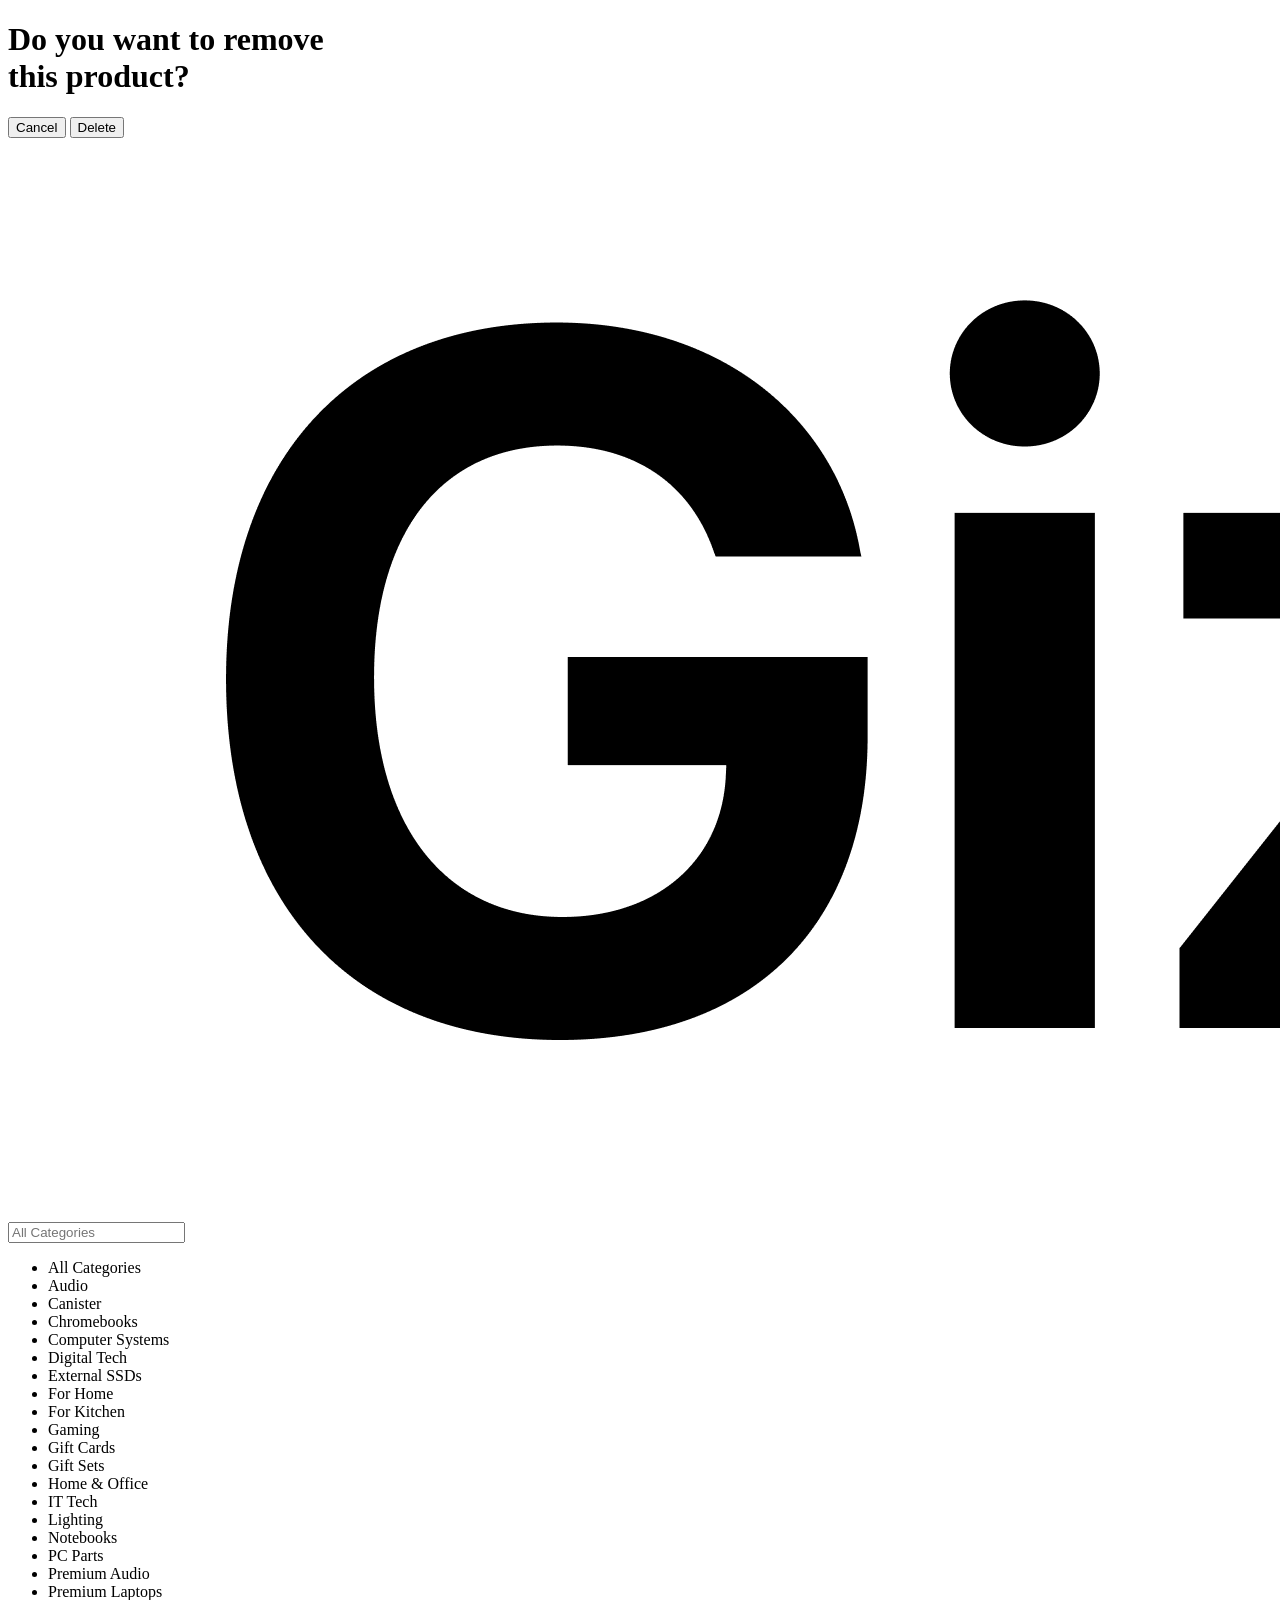
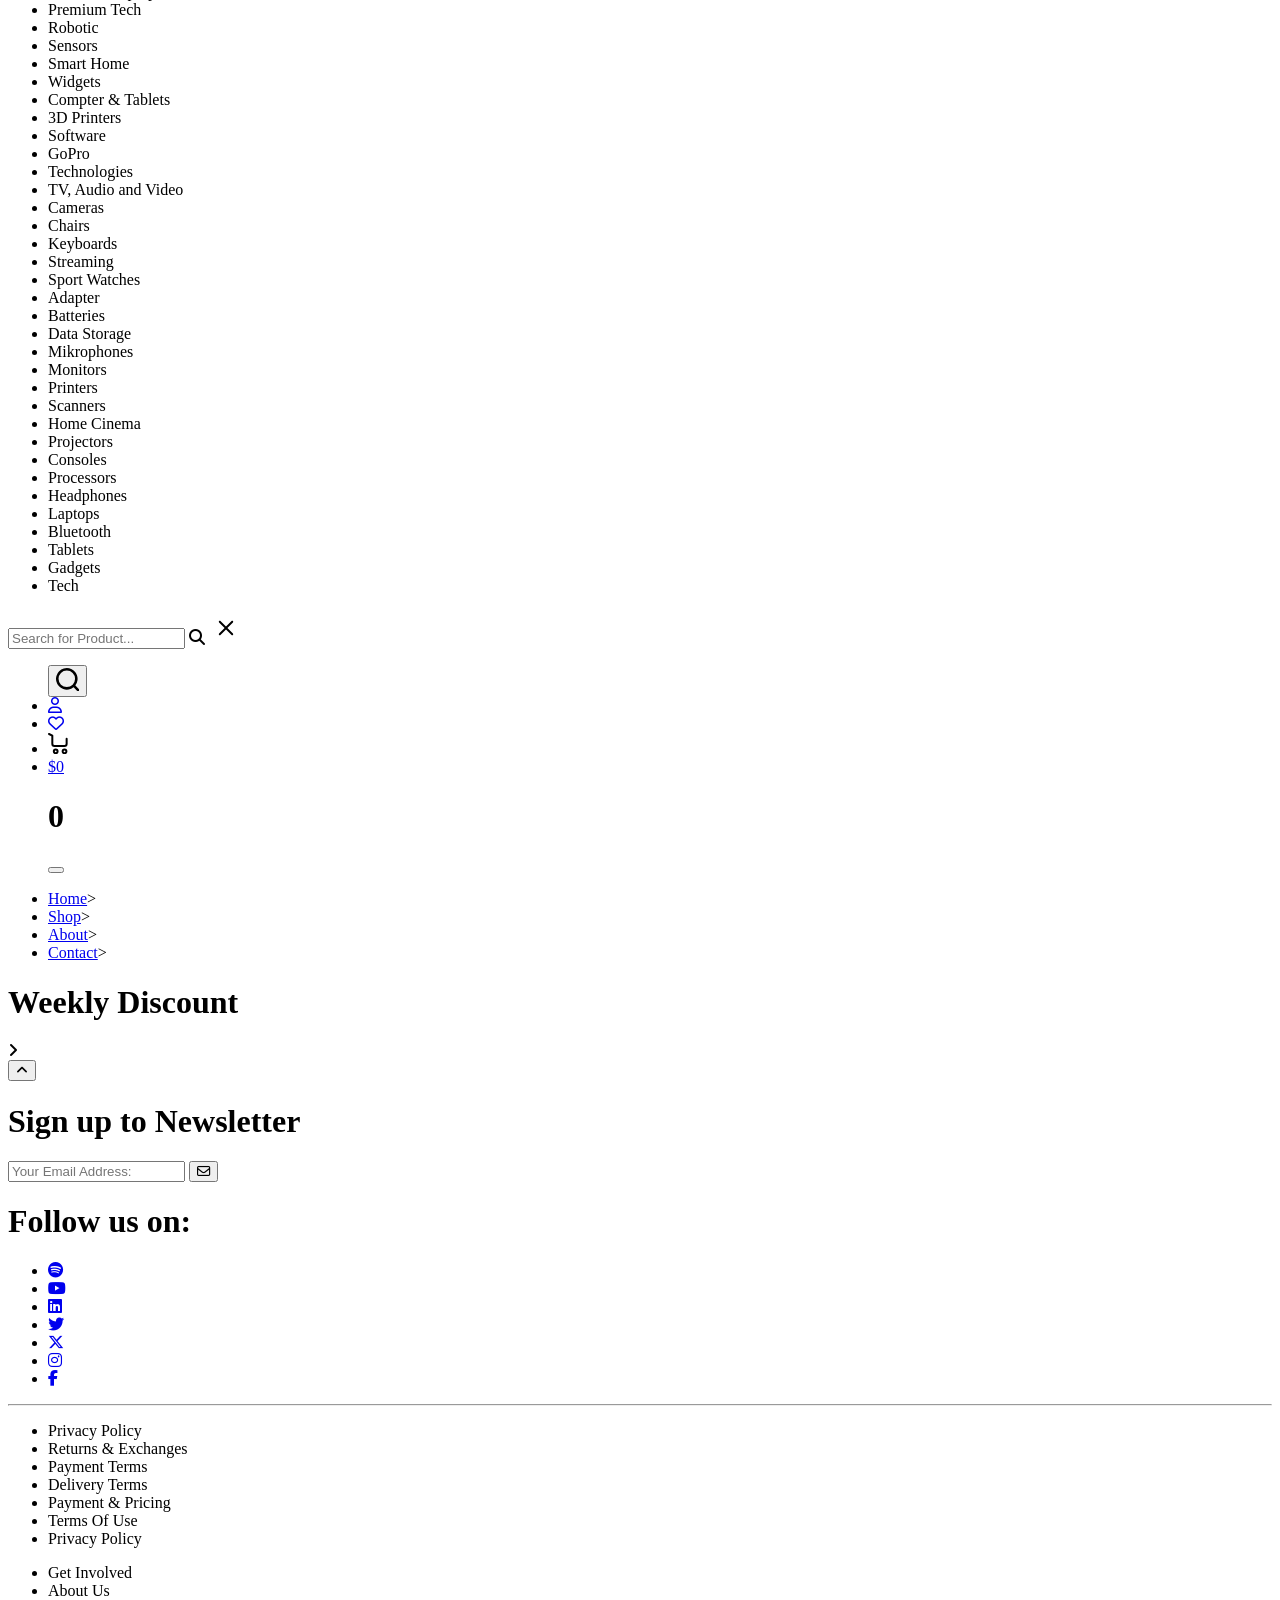
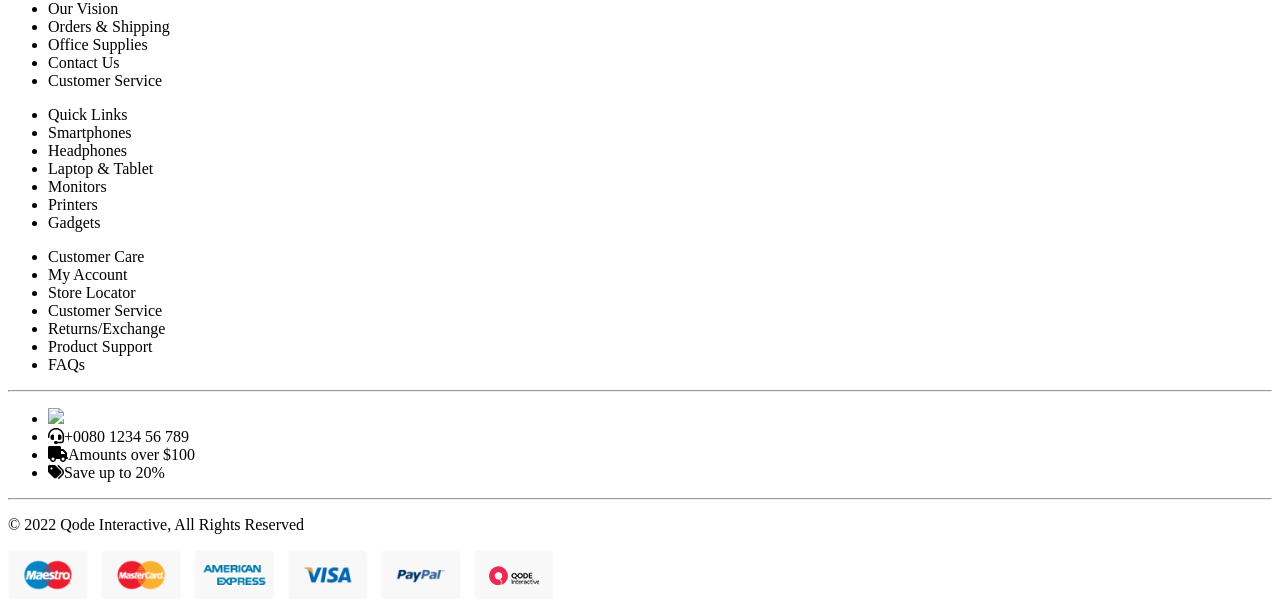
==== commit 60c584ac: "Update index.html" ====
--- a/index.html
+++ b/index.html
@@ -2,42 +2,98 @@
 <html lang="en">
 
 <head>
-  <meta charset="UTF-8" />
+  <meta charset="UTF-8">
   <meta name="viewport" content="width=device-width, initial-scale=1.0">
-  <title>Gizmos</title>
+  <title>Gizmos | Likes</title>
+  <link rel="stylesheet" href="./like.css">
   <link rel="stylesheet" href="https://cdnjs.cloudflare.com/ajax/libs/font-awesome/6.7.2/css/all.min.css"
     integrity="sha512-Evv84Mr4kqVGRNSgIGL/F/aIDqQb7xQ2vcrdIwxfjThSH8CSR7PBEakCr51Ck+w+/U6swU2Im1vVX0SVk9ABhg=="
     crossorigin="anonymous" referrerpolicy="no-referrer" />
-  <link rel="icon" href="./logo.png" type="image/png" />
+  <link rel="icon" href="./logo.png" type="image/png">
   <link rel="stylesheet" href="https://cdn.jsdelivr.net/npm/swiper@11/swiper-bundle.min.css" />
-  <link rel="stylesheet" href="./style.css" />
 </head>
 
 <body>
-  <button id="scrollTopBtn"><i class="fa-solid fa-angle-up"></i></button>
+  <div class="blur"></div>
+
+  <div id="blurBackground">
+    <div class="blurBackgroundContent">
+      <h1>Do you want to remove <br>this product?</h1>
+      <div class="blurBackgroundButtons">
+        <button id="cancelBlurBackground">Cancel</button>
+        <button id="deleteBlurBackground">Delete</button>
+      </div>
+    </div>
+  </div>
+
 
   <header>
     <div class="headerTop">
       <div class="logo">
-        <a href="./index.html">
+        <a href="../index.html">
           <img src="./gizmos.png" />
         </a>
       </div>
 
       <div class="searchBar">
         <div class="categories">
-          <select id="categories">
-            <option>All Categories</option>
-            <option>IT Tech</option>
-            <option>Laptops</option>
-            <option>Audio</option>
-            <option>Computer Systems</option>
-            <option>PC</option>
-            <option>3D Printers</option>
-            <option>Electronics</option>
-            <option>Gadgets</option>
-            <option>Smartphones</option>
-          </select>
+          <form>
+            <input class="chosen-value" type="text" value="" placeholder="All Categories">
+            <ul class="value-list">
+              <li>All Categories</li>
+              <li>Audio</li>
+              <li>Canister</li>
+              <li>Chromebooks</li>
+              <li>Computer Systems</li>
+              <li>Digital Tech</li>
+              <li>External SSDs</li>
+              <li>For Home</li>
+              <li>For Kitchen</li>
+              <li>Gaming</li>
+              <li>Gift Cards</li>
+              <li>Gift Sets</li>
+              <li>Home & Office</li>
+              <li>IT Tech</li>
+              <li>Lighting</li>
+              <li>Notebooks</li>
+              <li>PC Parts</li>
+              <li>Premium Audio</li>
+              <li>Premium Laptops</li>
+              <li>Premium Tech</li>
+              <li>Robotic</li>
+              <li>Sensors</li>
+              <li>Smart Home</li>
+              <li>Widgets</li>
+              <li>Compter & Tablets</li>
+              <li>3D Printers</li>
+              <li>Software</li>
+              <li>GoPro</li>
+              <li>Technologies</li>
+              <li>TV, Audio and Video</li>
+              <li>Cameras</li>
+              <li>Chairs</li>
+              <li>Keyboards</li>
+              <li>Streaming</li>
+              <li>Sport Watches</li>
+              <li>Adapter</li>
+              <li>Batteries</li>
+              <li>Data Storage</li>
+              <li>Mikrophones</li>
+              <li>Monitors</li>
+              <li>Printers</li>
+              <li>Scanners</li>
+              <li>Home Cinema</li>
+              <li>Projectors</li>
+              <li>Consoles</li>
+              <li>Processors</li>
+              <li>Headphones</li>
+              <li>Laptops</li>
+              <li>Bluetooth</li>
+              <li>Tablets</li>
+              <li>Gadgets</li>
+              <li>Tech</li>
+            </ul>
+          </form>
         </div>
 
         <div class="search">
@@ -71,10 +127,10 @@
             <a href="#"><i class="fa-regular fa-user"></i></a>
           </li>
           <li>
-            <a href="./like/like.html"><i class="fa-regular fa-heart"></i></a>
-          </li>
-          <li>
-            <a href="./cart/cart.html"><svg class="qodef-svg--dropdown-cart" xmlns="http://www.w3.org/2000/svg"
+            <a href="../like/like.html"><i class="fa-regular fa-heart"></i></a>
+          </li>
+          <li>
+            <a href="../cart/cart.html"><svg class="qodef-svg--dropdown-cart" xmlns="http://www.w3.org/2000/svg"
                 width="19.65" height="21.224" viewBox="0 0 19.65 21.224">
                 <path
                   d="M1762.1,1077.5a1,1,0,0,0-1,1v5.184a1.18,1.18,0,0,1-1.178,1.177h-9.971a1.18,1.18,0,0,1-1.178-1.177v-8.2a1,1,0,0,0-.551-.894l-3.327-1.662a1,1,0,0,0-1.339.449.987.987,0,0,0-.054.763,1,1,0,0,0,.5.579l2.77,1.384v7.577a3.18,3.18,0,0,0,3.177,3.177h9.971a3.181,3.181,0,0,0,3.178-3.177V1078.5A1,1,0,0,0,1762.1,1077.5Z"
@@ -103,7 +159,7 @@
     <div class="headerBottom">
       <nav>
         <ul>
-          <li><a href="./index.html">Home</a><span>></span></li>
+          <li><a href="../index.html">Home</a><span>></span></li>
           <li><a href="#">Shop</a><span>></span></li>
           <li><a href="#">About</a><span>></span></li>
           <li><a href="#">Contact</a><span>></span></li>
@@ -117,376 +173,13 @@
     </div>
   </header>
 
+  <button id="scrollTopBtn"><i class="fa-solid fa-angle-up"></i></button>
+
+
+
   <main>
-    <section class="banner1">
-      <div class="swiper mySwiper">
-        <div class="swiper-wrapper">
-          <div class="swiper-slide">
-            <div class="bannerInfo">
-              <h1>Computers up to<br />-15% off</h1>
-              <p>The biggest risk is a missed opportunity</p>
-              <button class="shopBtn">
-                SHOP NOW <i class="fa-solid fa-angle-right"></i>
-              </button>
-            </div>
-
-            <div class="bannerImg">
-              <img src="./main-home-rev-img-1.jpg" />
-            </div>
-          </div>
-          <div class="swiper-slide">
-            <div class="bannerInfo">
-              <h1>Laptops up to<br />-20% off</h1>
-              <p>The biggest risk is a missed opportunity</p>
-              <button class="shopBtn">
-                SHOP NOW <i class="fa-solid fa-angle-right"></i>
-              </button>
-            </div>
-
-            <div class="bannerImg">
-              <img src="./main-home-slider-photo-2.jpg" />
-            </div>
-          </div>
-          <div class="swiper-slide">
-            <div class="bannerInfo">
-              <h1>Smartphones<br />up to -30% off</h1>
-              <p>The biggest risk is a missed opportunity</p>
-              <button class="shopBtn">
-                SHOP NOW <i class="fa-solid fa-angle-right"></i>
-              </button>
-            </div>
-
-            <div class="bannerImg">
-              <img src="./main-home-slider-photo-3.jpg" />
-            </div>
-          </div>
-        </div>
-      </div>
-    </section>
-
-    <section class="miniBannerBox">
-      <div id="miniBanner">
-        <div class="info">
-          <h1>Game Joysticks</h1>
-          <button class="shopBtn">
-            SHOP NOW <i class="fa-solid fa-angle-right"></i>
-          </button>
-        </div>
-        <img src="./main-home-banner-1-img.png" />
-      </div>
-
-      <div id="miniBanner">
-        <div class="info">
-          <h1>Monitors & <br />Keyboards</h1>
-          <button class="shopBtn">
-            SHOP NOW <i class="fa-solid fa-angle-right"></i>
-          </button>
-        </div>
-        <img src="./main-home-banner-2-img.png" />
-      </div>
-
-      <div id="miniBanner">
-        <div class="info">
-          <h1>Sport Watches</h1>
-          <button class="shopBtn">
-            SHOP NOW <i class="fa-solid fa-angle-right"></i>
-          </button>
-        </div>
-        <img src="./main-home-banner-3-img.png" />
-      </div>
-    </section>
-
-    <section class="FeaturedProducts_box">
-      <h1 class="FeaturedProductsName">Featured products</h1>
-    </section>
-
-    <section class="banner2" id="banner2">
-      <div class="swiper mySwiper">
-        <div class="swiper-wrapper">
-          <div class="swiper-slide">
-            <div class="bannerInfo2">
-              <h1>Xiaomi Book Air</h1>
-              <p>WITH 2D OLED DISPLAY</p>
-              <h5>STARTING AT</h5>
-              <h2>$950</h2>
-            </div>
-
-            <div class="bannerImg">
-              <img src="./main-home-rev-img-2.jpg" />
-            </div>
-          </div>
-          <div class="swiper-slide">
-            <div class="bannerInfo2">
-              <h1>Headphones</h1>
-              <p>FOR MUSIC AND GAMING</p>
-              <h5>STARTING AT</h5>
-              <h2>$150</h2>
-            </div>
-
-            <div class="bannerImg">
-              <img src="./main-home-banner-slider-photo-2.jpg" />
-            </div>
-          </div>
-          <div class="swiper-slide">
-            <div class="bannerInfo2">
-              <h1>Drone Mini</h1>
-              <p>WITH 1 HOUR FLIGHT TIME</p>
-              <h5>STARTING AT</h5>
-              <h2>$1.750</h2>
-            </div>
-
-            <div class="bannerImg">
-              <img src="./main-home-banner-slider-photo-3.jpg" />
-            </div>
-          </div>
-        </div>
-      </div>
-    </section>
-
-    <section class="FeaturedProducts_box2">
-      <h1 class="FeaturedProductsName">Featured products</h1>
-    </section>
-
-    <section class="bannerBox">
-      <div class="bannerChild">
-        <div class="banerInfo">
-          <div class="bannerInfoTop">
-            <h1>E-77 Camera</h1>
-            <h3>MF841HN/A 13"</h3>
-          </div>
-          <div class="bannerInfoBottom">
-            <span>WEEKEND SALE</span>
-            <h1>20%</h1>
-          </div>
-        </div>
-
-        <!-- <div class="bannerImage">
-                    <img src="https://gizmos.qodeinteractive.com/wp-content/uploads/2022/08/main-home-banner-4-img.png">
-                </div> -->
-      </div>
-      <div class="bannerChild">
-        <div class="banerInfo">
-          <div class="bannerInfoTop">
-            <h1>HP Ultimate</h1>
-            <h3>with Bluetooth 5.1</h3>
-          </div>
-          <div class="bannerInfoBottom">
-            <span>DISCOUNT -30%</span>
-            <h1>$349</h1>
-          </div>
-        </div>
-
-        <!-- <div class="bannerImage">
-                    <img src="https://gizmos.qodeinteractive.com/wp-content/uploads/2022/08/main-home-banner-5-img.png">
-                </div> -->
-      </div>
-    </section>
-
-    <section class="topCategories">
-      <h1 class="topCategoriesName">Top categories</h1>
-
-      <div class="topCategoriesAll">
-        <div class="topCategoriesChild">
-          <div class="topCategoriesChildTop">
-            <div class="topCategoriesChildImg">
-              <img src="https://gizmos.qodeinteractive.com/wp-content/uploads/2022/08/main-home-categories-1.jpg" />
-            </div>
-            <div class="topCategoriesChildName">
-              <h1>Smartphones and Tablets</h1>
-            </div>
-          </div>
-
-          <ul>
-            <li><a href="#">Accessories</a></li>
-            <li><a href="#">Cases & Protection</a></li>
-            <li><a href="#">Drawing Tablets</a></li>
-            <li><a href="#">Equipment</a></li>
-            <li><a href="#">Smartphones</a></li>
-            <li><a href="#">Tablets</a></li>
-            <li>
-              <b><a href="#">View All <i class="fa-solid fa-angle-right"></i></a></b>
-            </li>
-          </ul>
-        </div>
-        <div class="topCategoriesChild">
-          <div class="topCategoriesChildTop">
-            <div class="topCategoriesChildImg">
-              <img src="https://gizmos.qodeinteractive.com/wp-content/uploads/2022/08/main-home-categories-2.jpg" />
-            </div>
-            <div class="topCategoriesChildName">
-              <h1>Headphones</h1>
-            </div>
-          </div>
-
-          <ul>
-            <li><a href="#">Laptops</a></li>
-            <li><a href="#">Earbuds (In-Ear)</a></li>
-            <li><a href="#">Gaming Headsets</a></li>
-            <li><a href="#">Earbuds</a></li>
-            <li><a href="#">Bluetooth</a></li>
-            <li><a href="#">Wireless Earbuds</a></li>
-            <li>
-              <b><a href="#">View All <i class="fa-solid fa-angle-right"></i></a></b>
-            </li>
-          </ul>
-        </div>
-        <div class="topCategoriesChild">
-          <div class="topCategoriesChildTop">
-            <div class="topCategoriesChildImg">
-              <img src="https://gizmos.qodeinteractive.com/wp-content/uploads/2022/08/main-home-categories-3.jpg" />
-            </div>
-            <div class="topCategoriesChildName">
-              <h1>Video Games and Consoles</h1>
-            </div>
-          </div>
-
-          <ul>
-            <li><a href="#">Action Games</a></li>
-            <li><a href="#">Consoles</a></li>
-            <li><a href="#">Multiplayer Games</a></li>
-            <li><a href="#">Racing Games</a></li>
-            <li><a href="#">Processors</a></li>
-            <li><a href="#">Station Consoles</a></li>
-            <li>
-              <b><a href="#">View All <i class="fa-solid fa-angle-right"></i></a></b>
-            </li>
-          </ul>
-        </div>
-        <div class="topCategoriesChild">
-          <div class="topCategoriesChildTop">
-            <div class="topCategoriesChildImg">
-              <img src="https://gizmos.qodeinteractive.com/wp-content/uploads/2022/08/main-home-categories-4.jpg" />
-            </div>
-            <div class="topCategoriesChildName">
-              <h1>Home Entertainment</h1>
-            </div>
-          </div>
-
-          <ul>
-            <li><a href="#">Audio Systems</a></li>
-            <li><a href="#">Games</a></li>
-            <li><a href="#">Home Cinema</a></li>
-            <li><a href="#">Projectors</a></li>
-            <li><a href="#">Speakers</a></li>
-            <li><a href="#">TV & Audio</a></li>
-            <li>
-              <b><a href="#">View All <i class="fa-solid fa-angle-right"></i></a></b>
-            </li>
-          </ul>
-        </div>
-      </div>
-    </section>
-
-    <section class="brands">
-      <ul>
-        <li>
-          <a href="#"><img src="https://gizmos.qodeinteractive.com/wp-content/uploads/2022/09/client-1.png" /></a>
-        </li>
-        <li>
-          <a href="#"><img src="https://gizmos.qodeinteractive.com/wp-content/uploads/2022/09/client-2.png" /></a>
-        </li>
-        <li>
-          <a href="#"><img src="https://gizmos.qodeinteractive.com/wp-content/uploads/2022/09/client-3.png" /></a>
-        </li>
-        <li>
-          <a href="#"><img src="https://gizmos.qodeinteractive.com/wp-content/uploads/2022/09/client-4.png" /></a>
-        </li>
-        <li>
-          <a href="#"><img src="https://gizmos.qodeinteractive.com/wp-content/uploads/2022/09/client-5.png" /></a>
-        </li>
-        <li>
-          <a href="#"><img src="https://gizmos.qodeinteractive.com/wp-content/uploads/2022/09/client-6.png" /></a>
-        </li>
-      </ul>
-    </section>
-
-    <section class="latestBlogs">
-      <h1 class="latestBlogName">Latest Blog Posts</h1>
-
-      <div class="swiper mySwiper3">
-        <div class="swiper-wrapper">
-          <div class="swiper-slide">
-            <div class="latestBlog">
-              <div class="latestBlogImage">
-                <img src="https://gizmos.qodeinteractive.com/wp-content/uploads/2022/09/h1-blog-img1.jpg" />
-              </div>
-              <div class="latestBlogInfo">
-                <span>DIGITAL | SEPTEMBER 30, 2022</span>
-                <h2>New Trends In Digitial Media</h2>
-                <p>
-                  Lorem ipsum dolor sit amet, consectetur adipiscing elit. In
-                  augue ligula, feugiat ut nulla case elitr.
-                </p>
-                <h3>READ MORE <i class="fa-solid fa-angle-right"></i></h3>
-              </div>
-            </div>
-          </div>
-          <div class="swiper-slide">
-            <div class="latestBlog">
-              <div class="latestBlogImage">
-                <img src="https://gizmos.qodeinteractive.com/wp-content/uploads/2022/09/h1-blog-img2.jpg" />
-              </div>
-              <div class="latestBlogInfo">
-                <span>DIGITAL | NOVEMBER 5, 2022</span>
-                <h2>The Best Games For PC</h2>
-                <p>
-                  Lorem ipsum dolor sit amet, consectetur adipiscing elit. In
-                  augue ligula, feugiat ut nulla case elitr.
-                </p>
-                <h3>READ MORE <i class="fa-solid fa-angle-right"></i></h3>
-              </div>
-            </div>
-          </div>
-          <div class="swiper-slide">
-            <div class="latestBlog">
-              <div class="latestBlogImage">
-                <img src="https://gizmos.qodeinteractive.com/wp-content/uploads/2022/09/h1-blog-img3.jpg" />
-              </div>
-              <div class="latestBlogInfo">
-                <span>DIGITAL | NOVEMBER 13, 2022</span>
-                <h2>Check Out Our New App!</h2>
-                <p>
-                  Lorem ipsum dolor sit amet, consectetur adipiscing elit. In
-                  augue ligula, feugiat ut nulla case elitr.
-                </p>
-                <h3>READ MORE <i class="fa-solid fa-angle-right"></i></h3>
-              </div>
-            </div>
-          </div>
-          <div class="swiper-slide">
-            <div class="latestBlog">
-              <div class="latestBlogImage">
-                <img src="https://gizmos.qodeinteractive.com/wp-content/uploads/2022/09/h1-blog-img4.jpg" />
-              </div>
-              <div class="latestBlogInfo">
-                <span>DIGITAL | DECEMBER 30, 2022</span>
-                <h2>Experience a New Type of Gaming</h2>
-                <p>
-                  Lorem ipsum dolor sit amet, consectetur adipiscing elit. In
-                  augue ligula, feugiat ut nulla case elitr.
-                </p>
-                <h3>READ MORE <i class="fa-solid fa-angle-right"></i></h3>
-              </div>
-            </div>
-          </div>
-          <div class="swiper-slide">
-            <div class="latestBlog">
-              <div class="latestBlogImage">
-                <img src="https://gizmos.qodeinteractive.com/wp-content/uploads/2022/09/h1-blog-img5.jpg" />
-              </div>
-              <div class="latestBlogInfo">
-                <span>DIGITAL | JANUARY 5, 2023</span>
-                <h2>The Best Headphones For Music</h2>
-                <p>
-                  Lorem ipsum dolor sit amet, consectetur adipiscing elit. In
-                  augue ligula, feugiat ut nulla case elitr.
-                </p>
-                <h3>READ MORE <i class="fa-solid fa-angle-right"></i></h3>
-              </div>
-            </div>
-          </div>
-        </div>
-      </div>
+    <section id="likeProductsSection">
+
     </section>
   </main>
 
@@ -603,64 +296,8 @@
     </div>
   </footer>
 
-
-
-  <script src="https://cdn.jsdelivr.net/npm/swiper@11/swiper-bundle.min.js"></script>
-  <script src="./products.js"></script>
-  <script src="./script.js"></script>
-  <script>
-    var swiper = new Swiper(".mySwiper2", {
-      spaceBetween: 30,
-      centeredSlides: true,
-      autoplay: false,
-      loop: true,
-
-      pagination: {
-        el: ".swiper-pagination",
-        clickable: true,
-      },
-    });
-
-    var swiper = new Swiper(".mySwiper", {
-      spaceBetween: 30,
-      centeredSlides: true,
-
-      autoplay: {
-        delay: 2500,
-        disableOnInteraction: false,
-      },
-      navigation: {
-        nextEl: ".swiper-button-next",
-        prevEl: ".swiper-button-prev",
-      },
-    });
-  </script>
-  <script>
-    var swiper = new Swiper(".mySwiper3", {
-      spaceBetween: 30,
-      autoplay: true,
-      loop: true,
-      pagination: {
-        el: ".swiper-pagination",
-        clickable: true,
-      },
-      breakpoints: {
-
-        0: {
-          slidesPerView: 1,
-        },
-
-        768: {
-          slidesPerView: 2,
-        },
-
-        1024: {
-          slidesPerView: 3,
-        },
-      }
-    });
-
-  </script>
+  <script src="../products.js"></script>
+  <script src="./like.js"></script>
 </body>
 
 </html>
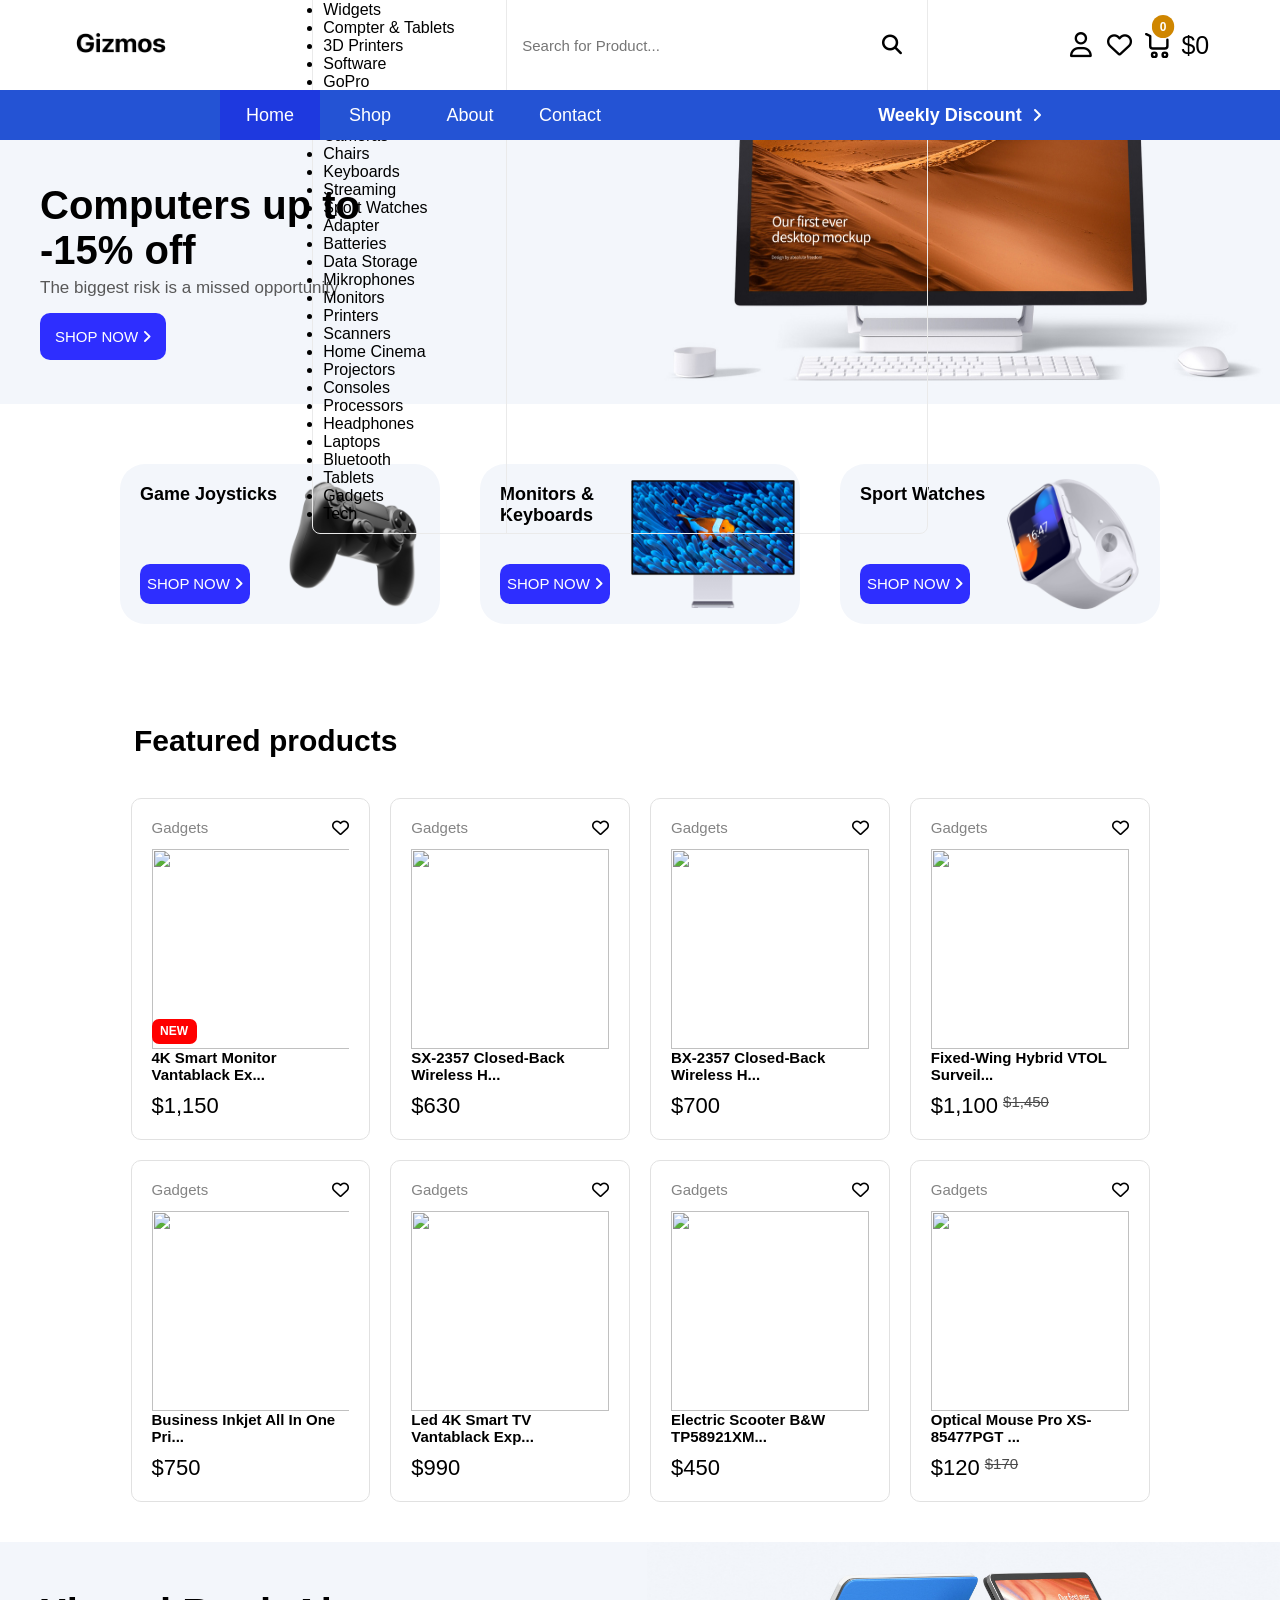
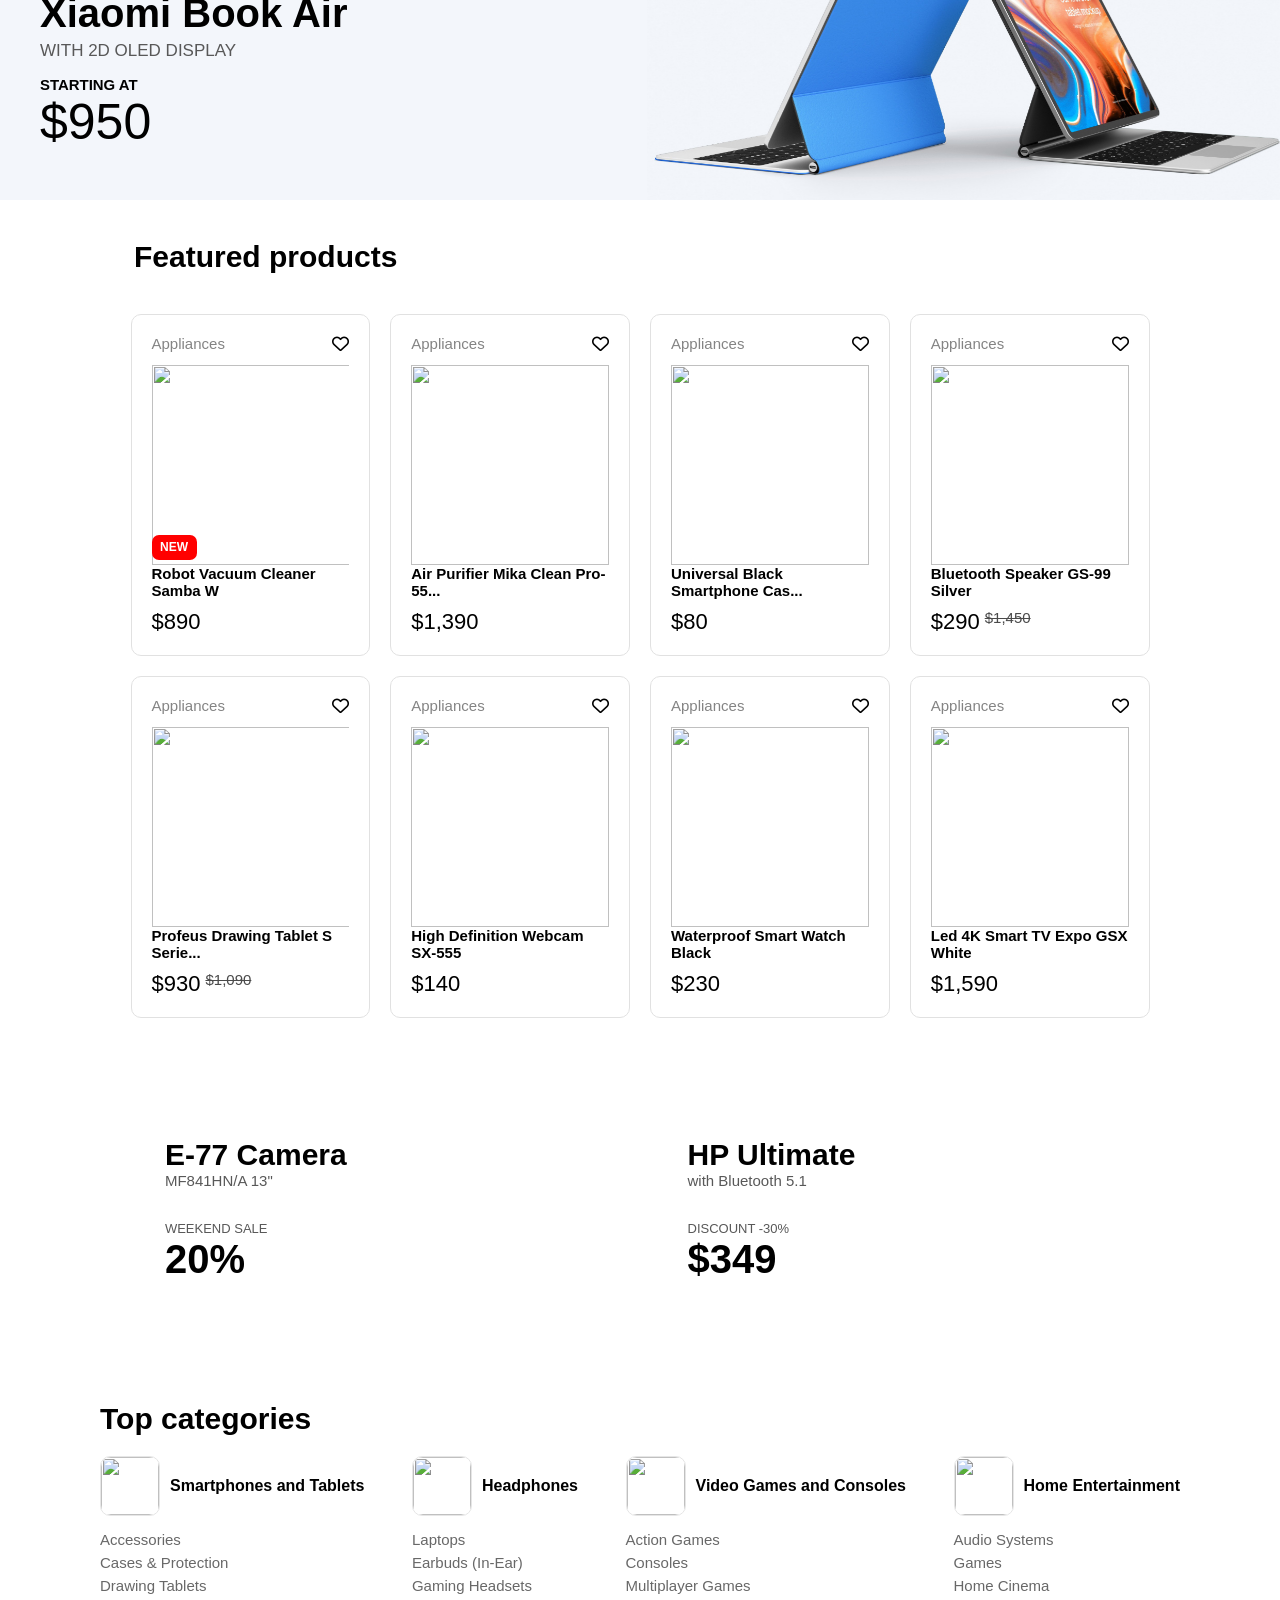
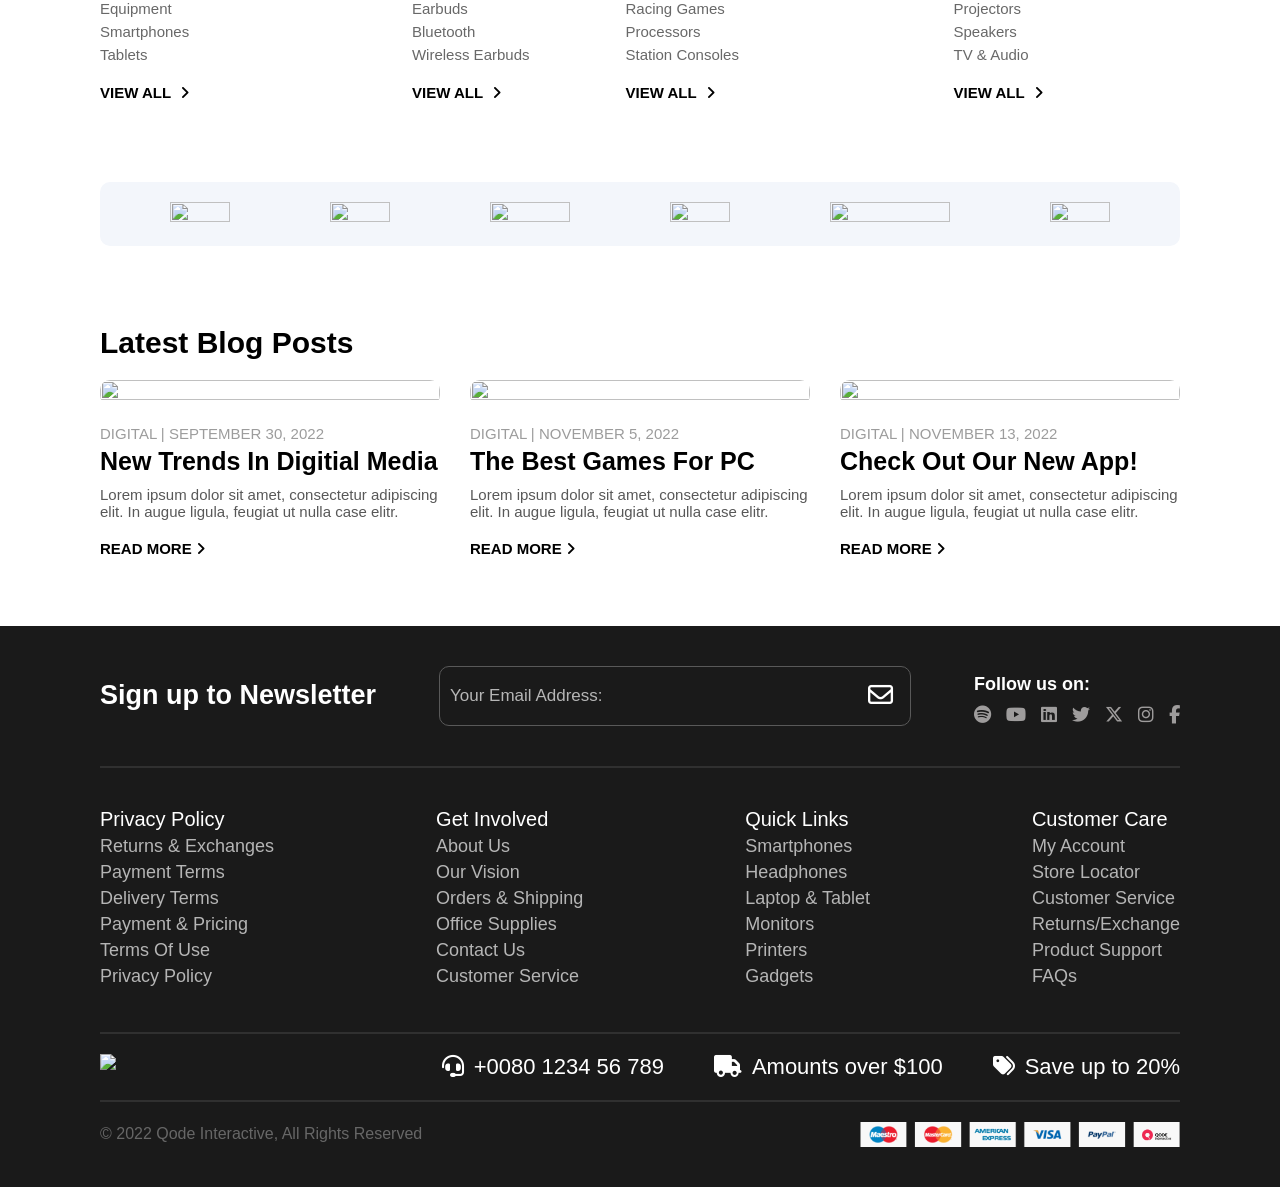
==== commit a6a16b94: "Update index.html" ====
--- a/index.html
+++ b/index.html
@@ -2,35 +2,24 @@
 <html lang="en">
 
 <head>
-  <meta charset="UTF-8">
-  <meta name="viewport" content="width=device-width, initial-scale=1.0">
-  <title>Gizmos | Likes</title>
-  <link rel="stylesheet" href="./like.css">
+  <meta charset="UTF-8" />
+  <meta name="viewport" content="width=device-width, initial-scale=1.0" />
+  <title>Gizmos</title>
   <link rel="stylesheet" href="https://cdnjs.cloudflare.com/ajax/libs/font-awesome/6.7.2/css/all.min.css"
     integrity="sha512-Evv84Mr4kqVGRNSgIGL/F/aIDqQb7xQ2vcrdIwxfjThSH8CSR7PBEakCr51Ck+w+/U6swU2Im1vVX0SVk9ABhg=="
     crossorigin="anonymous" referrerpolicy="no-referrer" />
-  <link rel="icon" href="./logo.png" type="image/png">
+  <link rel="icon" href="./logo.png" type="image/png" />
   <link rel="stylesheet" href="https://cdn.jsdelivr.net/npm/swiper@11/swiper-bundle.min.css" />
+  <link rel="stylesheet" href="./style.css" />
 </head>
 
 <body>
-  <div class="blur"></div>
-
-  <div id="blurBackground">
-    <div class="blurBackgroundContent">
-      <h1>Do you want to remove <br>this product?</h1>
-      <div class="blurBackgroundButtons">
-        <button id="cancelBlurBackground">Cancel</button>
-        <button id="deleteBlurBackground">Delete</button>
-      </div>
-    </div>
-  </div>
-
+  <button id="scrollTopBtn"><i class="fa-solid fa-angle-up"></i></button>
 
   <header>
     <div class="headerTop">
       <div class="logo">
-        <a href="../index.html">
+        <a href="./index.html">
           <img src="./gizmos.png" />
         </a>
       </div>
@@ -127,10 +116,10 @@
             <a href="#"><i class="fa-regular fa-user"></i></a>
           </li>
           <li>
-            <a href="../like/like.html"><i class="fa-regular fa-heart"></i></a>
-          </li>
-          <li>
-            <a href="../cart/cart.html"><svg class="qodef-svg--dropdown-cart" xmlns="http://www.w3.org/2000/svg"
+            <a href="./like/like.html"><i class="fa-regular fa-heart"></i></a>
+          </li>
+          <li>
+            <a href="./cart/cart.html"><svg class="qodef-svg--dropdown-cart" xmlns="http://www.w3.org/2000/svg"
                 width="19.65" height="21.224" viewBox="0 0 19.65 21.224">
                 <path
                   d="M1762.1,1077.5a1,1,0,0,0-1,1v5.184a1.18,1.18,0,0,1-1.178,1.177h-9.971a1.18,1.18,0,0,1-1.178-1.177v-8.2a1,1,0,0,0-.551-.894l-3.327-1.662a1,1,0,0,0-1.339.449.987.987,0,0,0-.054.763,1,1,0,0,0,.5.579l2.77,1.384v7.577a3.18,3.18,0,0,0,3.177,3.177h9.971a3.181,3.181,0,0,0,3.178-3.177V1078.5A1,1,0,0,0,1762.1,1077.5Z"
@@ -159,7 +148,7 @@
     <div class="headerBottom">
       <nav>
         <ul>
-          <li><a href="../index.html">Home</a><span>></span></li>
+          <li><a href="./index.html">Home</a><span>></span></li>
           <li><a href="#">Shop</a><span>></span></li>
           <li><a href="#">About</a><span>></span></li>
           <li><a href="#">Contact</a><span>></span></li>
@@ -173,13 +162,376 @@
     </div>
   </header>
 
-  <button id="scrollTopBtn"><i class="fa-solid fa-angle-up"></i></button>
-
-
-
   <main>
-    <section id="likeProductsSection">
-
+    <section class="banner1">
+      <div class="swiper mySwiper">
+        <div class="swiper-wrapper">
+          <div class="swiper-slide">
+            <div class="bannerInfo">
+              <h1>Computers up to<br />-15% off</h1>
+              <p>The biggest risk is a missed opportunity</p>
+              <button class="shopBtn">
+                SHOP NOW <i class="fa-solid fa-angle-right"></i>
+              </button>
+            </div>
+
+            <div class="bannerImg">
+              <img src="./main-home-rev-img-1.jpg" />
+            </div>
+          </div>
+          <div class="swiper-slide">
+            <div class="bannerInfo">
+              <h1>Laptops up to<br />-20% off</h1>
+              <p>The biggest risk is a missed opportunity</p>
+              <button class="shopBtn">
+                SHOP NOW <i class="fa-solid fa-angle-right"></i>
+              </button>
+            </div>
+
+            <div class="bannerImg">
+              <img src="./main-home-slider-photo-2.jpg" />
+            </div>
+          </div>
+          <div class="swiper-slide">
+            <div class="bannerInfo">
+              <h1>Smartphones<br />up to -30% off</h1>
+              <p>The biggest risk is a missed opportunity</p>
+              <button class="shopBtn">
+                SHOP NOW <i class="fa-solid fa-angle-right"></i>
+              </button>
+            </div>
+
+            <div class="bannerImg">
+              <img src="./main-home-slider-photo-3.jpg" />
+            </div>
+          </div>
+        </div>
+      </div>
+    </section>
+
+    <section class="miniBannerBox">
+      <div id="miniBanner">
+        <div class="info">
+          <h1>Game Joysticks</h1>
+          <button class="shopBtn">
+            SHOP NOW <i class="fa-solid fa-angle-right"></i>
+          </button>
+        </div>
+        <img src="./main-home-banner-1-img.png" />
+      </div>
+
+      <div id="miniBanner">
+        <div class="info">
+          <h1>Monitors & <br />Keyboards</h1>
+          <button class="shopBtn">
+            SHOP NOW <i class="fa-solid fa-angle-right"></i>
+          </button>
+        </div>
+        <img src="./main-home-banner-2-img.png" />
+      </div>
+
+      <div id="miniBanner">
+        <div class="info">
+          <h1>Sport Watches</h1>
+          <button class="shopBtn">
+            SHOP NOW <i class="fa-solid fa-angle-right"></i>
+          </button>
+        </div>
+        <img src="./main-home-banner-3-img.png" />
+      </div>
+    </section>
+
+    <section class="FeaturedProducts_box">
+      <h1 class="FeaturedProductsName">Featured products</h1>
+    </section>
+
+    <section class="banner2" id="banner2">
+      <div class="swiper mySwiper">
+        <div class="swiper-wrapper">
+          <div class="swiper-slide">
+            <div class="bannerInfo2">
+              <h1>Xiaomi Book Air</h1>
+              <p>WITH 2D OLED DISPLAY</p>
+              <h5>STARTING AT</h5>
+              <h2>$950</h2>
+            </div>
+
+            <div class="bannerImg">
+              <img src="./main-home-rev-img-2.jpg" />
+            </div>
+          </div>
+          <div class="swiper-slide">
+            <div class="bannerInfo2">
+              <h1>Headphones</h1>
+              <p>FOR MUSIC AND GAMING</p>
+              <h5>STARTING AT</h5>
+              <h2>$150</h2>
+            </div>
+
+            <div class="bannerImg">
+              <img src="./main-home-banner-slider-photo-2.jpg" />
+            </div>
+          </div>
+          <div class="swiper-slide">
+            <div class="bannerInfo2">
+              <h1>Drone Mini</h1>
+              <p>WITH 1 HOUR FLIGHT TIME</p>
+              <h5>STARTING AT</h5>
+              <h2>$1.750</h2>
+            </div>
+
+            <div class="bannerImg">
+              <img src="./main-home-banner-slider-photo-3.jpg" />
+            </div>
+          </div>
+        </div>
+      </div>
+    </section>
+
+    <section class="FeaturedProducts_box2">
+      <h1 class="FeaturedProductsName">Featured products</h1>
+    </section>
+
+    <section class="bannerBox">
+      <div class="bannerChild">
+        <div class="banerInfo">
+          <div class="bannerInfoTop">
+            <h1>E-77 Camera</h1>
+            <h3>MF841HN/A 13"</h3>
+          </div>
+          <div class="bannerInfoBottom">
+            <span>WEEKEND SALE</span>
+            <h1>20%</h1>
+          </div>
+        </div>
+
+        <!-- <div class="bannerImage">
+                    <img src="https://gizmos.qodeinteractive.com/wp-content/uploads/2022/08/main-home-banner-4-img.png">
+                </div> -->
+      </div>
+      <div class="bannerChild">
+        <div class="banerInfo">
+          <div class="bannerInfoTop">
+            <h1>HP Ultimate</h1>
+            <h3>with Bluetooth 5.1</h3>
+          </div>
+          <div class="bannerInfoBottom">
+            <span>DISCOUNT -30%</span>
+            <h1>$349</h1>
+          </div>
+        </div>
+
+        <!-- <div class="bannerImage">
+                    <img src="https://gizmos.qodeinteractive.com/wp-content/uploads/2022/08/main-home-banner-5-img.png">
+                </div> -->
+      </div>
+    </section>
+
+    <section class="topCategories">
+      <h1 class="topCategoriesName">Top categories</h1>
+
+      <div class="topCategoriesAll">
+        <div class="topCategoriesChild">
+          <div class="topCategoriesChildTop">
+            <div class="topCategoriesChildImg">
+              <img src="https://gizmos.qodeinteractive.com/wp-content/uploads/2022/08/main-home-categories-1.jpg" />
+            </div>
+            <div class="topCategoriesChildName">
+              <h1>Smartphones and Tablets</h1>
+            </div>
+          </div>
+
+          <ul>
+            <li><a href="#">Accessories</a></li>
+            <li><a href="#">Cases & Protection</a></li>
+            <li><a href="#">Drawing Tablets</a></li>
+            <li><a href="#">Equipment</a></li>
+            <li><a href="#">Smartphones</a></li>
+            <li><a href="#">Tablets</a></li>
+            <li>
+              <b><a href="#">View All <i class="fa-solid fa-angle-right"></i></a></b>
+            </li>
+          </ul>
+        </div>
+        <div class="topCategoriesChild">
+          <div class="topCategoriesChildTop">
+            <div class="topCategoriesChildImg">
+              <img src="https://gizmos.qodeinteractive.com/wp-content/uploads/2022/08/main-home-categories-2.jpg" />
+            </div>
+            <div class="topCategoriesChildName">
+              <h1>Headphones</h1>
+            </div>
+          </div>
+
+          <ul>
+            <li><a href="#">Laptops</a></li>
+            <li><a href="#">Earbuds (In-Ear)</a></li>
+            <li><a href="#">Gaming Headsets</a></li>
+            <li><a href="#">Earbuds</a></li>
+            <li><a href="#">Bluetooth</a></li>
+            <li><a href="#">Wireless Earbuds</a></li>
+            <li>
+              <b><a href="#">View All <i class="fa-solid fa-angle-right"></i></a></b>
+            </li>
+          </ul>
+        </div>
+        <div class="topCategoriesChild">
+          <div class="topCategoriesChildTop">
+            <div class="topCategoriesChildImg">
+              <img src="https://gizmos.qodeinteractive.com/wp-content/uploads/2022/08/main-home-categories-3.jpg" />
+            </div>
+            <div class="topCategoriesChildName">
+              <h1>Video Games and Consoles</h1>
+            </div>
+          </div>
+
+          <ul>
+            <li><a href="#">Action Games</a></li>
+            <li><a href="#">Consoles</a></li>
+            <li><a href="#">Multiplayer Games</a></li>
+            <li><a href="#">Racing Games</a></li>
+            <li><a href="#">Processors</a></li>
+            <li><a href="#">Station Consoles</a></li>
+            <li>
+              <b><a href="#">View All <i class="fa-solid fa-angle-right"></i></a></b>
+            </li>
+          </ul>
+        </div>
+        <div class="topCategoriesChild">
+          <div class="topCategoriesChildTop">
+            <div class="topCategoriesChildImg">
+              <img src="https://gizmos.qodeinteractive.com/wp-content/uploads/2022/08/main-home-categories-4.jpg" />
+            </div>
+            <div class="topCategoriesChildName">
+              <h1>Home Entertainment</h1>
+            </div>
+          </div>
+
+          <ul>
+            <li><a href="#">Audio Systems</a></li>
+            <li><a href="#">Games</a></li>
+            <li><a href="#">Home Cinema</a></li>
+            <li><a href="#">Projectors</a></li>
+            <li><a href="#">Speakers</a></li>
+            <li><a href="#">TV & Audio</a></li>
+            <li>
+              <b><a href="#">View All <i class="fa-solid fa-angle-right"></i></a></b>
+            </li>
+          </ul>
+        </div>
+      </div>
+    </section>
+
+    <section class="brands">
+      <ul>
+        <li>
+          <a href="#"><img src="https://gizmos.qodeinteractive.com/wp-content/uploads/2022/09/client-1.png" /></a>
+        </li>
+        <li>
+          <a href="#"><img src="https://gizmos.qodeinteractive.com/wp-content/uploads/2022/09/client-2.png" /></a>
+        </li>
+        <li>
+          <a href="#"><img src="https://gizmos.qodeinteractive.com/wp-content/uploads/2022/09/client-3.png" /></a>
+        </li>
+        <li>
+          <a href="#"><img src="https://gizmos.qodeinteractive.com/wp-content/uploads/2022/09/client-4.png" /></a>
+        </li>
+        <li>
+          <a href="#"><img src="https://gizmos.qodeinteractive.com/wp-content/uploads/2022/09/client-5.png" /></a>
+        </li>
+        <li>
+          <a href="#"><img src="https://gizmos.qodeinteractive.com/wp-content/uploads/2022/09/client-6.png" /></a>
+        </li>
+      </ul>
+    </section>
+
+    <section class="latestBlogs">
+      <h1 class="latestBlogName">Latest Blog Posts</h1>
+
+      <div class="swiper mySwiper3">
+        <div class="swiper-wrapper">
+          <div class="swiper-slide">
+            <div class="latestBlog">
+              <div class="latestBlogImage">
+                <img src="https://gizmos.qodeinteractive.com/wp-content/uploads/2022/09/h1-blog-img1.jpg" />
+              </div>
+              <div class="latestBlogInfo">
+                <span>DIGITAL | SEPTEMBER 30, 2022</span>
+                <h2>New Trends In Digitial Media</h2>
+                <p>
+                  Lorem ipsum dolor sit amet, consectetur adipiscing elit. In
+                  augue ligula, feugiat ut nulla case elitr.
+                </p>
+                <h3>READ MORE <i class="fa-solid fa-angle-right"></i></h3>
+              </div>
+            </div>
+          </div>
+          <div class="swiper-slide">
+            <div class="latestBlog">
+              <div class="latestBlogImage">
+                <img src="https://gizmos.qodeinteractive.com/wp-content/uploads/2022/09/h1-blog-img2.jpg" />
+              </div>
+              <div class="latestBlogInfo">
+                <span>DIGITAL | NOVEMBER 5, 2022</span>
+                <h2>The Best Games For PC</h2>
+                <p>
+                  Lorem ipsum dolor sit amet, consectetur adipiscing elit. In
+                  augue ligula, feugiat ut nulla case elitr.
+                </p>
+                <h3>READ MORE <i class="fa-solid fa-angle-right"></i></h3>
+              </div>
+            </div>
+          </div>
+          <div class="swiper-slide">
+            <div class="latestBlog">
+              <div class="latestBlogImage">
+                <img src="https://gizmos.qodeinteractive.com/wp-content/uploads/2022/09/h1-blog-img3.jpg" />
+              </div>
+              <div class="latestBlogInfo">
+                <span>DIGITAL | NOVEMBER 13, 2022</span>
+                <h2>Check Out Our New App!</h2>
+                <p>
+                  Lorem ipsum dolor sit amet, consectetur adipiscing elit. In
+                  augue ligula, feugiat ut nulla case elitr.
+                </p>
+                <h3>READ MORE <i class="fa-solid fa-angle-right"></i></h3>
+              </div>
+            </div>
+          </div>
+          <div class="swiper-slide">
+            <div class="latestBlog">
+              <div class="latestBlogImage">
+                <img src="https://gizmos.qodeinteractive.com/wp-content/uploads/2022/09/h1-blog-img4.jpg" />
+              </div>
+              <div class="latestBlogInfo">
+                <span>DIGITAL | DECEMBER 30, 2022</span>
+                <h2>Experience a New Type of Gaming</h2>
+                <p>
+                  Lorem ipsum dolor sit amet, consectetur adipiscing elit. In
+                  augue ligula, feugiat ut nulla case elitr.
+                </p>
+                <h3>READ MORE <i class="fa-solid fa-angle-right"></i></h3>
+              </div>
+            </div>
+          </div>
+          <div class="swiper-slide">
+            <div class="latestBlog">
+              <div class="latestBlogImage">
+                <img src="https://gizmos.qodeinteractive.com/wp-content/uploads/2022/09/h1-blog-img5.jpg" />
+              </div>
+              <div class="latestBlogInfo">
+                <span>DIGITAL | JANUARY 5, 2023</span>
+                <h2>The Best Headphones For Music</h2>
+                <p>
+                  Lorem ipsum dolor sit amet, consectetur adipiscing elit. In
+                  augue ligula, feugiat ut nulla case elitr.
+                </p>
+                <h3>READ MORE <i class="fa-solid fa-angle-right"></i></h3>
+              </div>
+            </div>
+          </div>
+        </div>
+      </div>
     </section>
   </main>
 
@@ -296,8 +648,64 @@
     </div>
   </footer>
 
-  <script src="../products.js"></script>
-  <script src="./like.js"></script>
+
+
+  <script src="https://cdn.jsdelivr.net/npm/swiper@11/swiper-bundle.min.js"></script>
+  <script src="./products.js"></script>
+  <script src="./script.js"></script>
+  <script>
+    var swiper = new Swiper(".mySwiper2", {
+      spaceBetween: 30,
+      centeredSlides: true,
+      autoplay: false,
+      loop: true,
+
+      pagination: {
+        el: ".swiper-pagination",
+        clickable: true,
+      },
+    });
+
+    var swiper = new Swiper(".mySwiper", {
+      spaceBetween: 30,
+      centeredSlides: true,
+
+      autoplay: {
+        delay: 2500,
+        disableOnInteraction: false,
+      },
+      navigation: {
+        nextEl: ".swiper-button-next",
+        prevEl: ".swiper-button-prev",
+      },
+    });
+  </script>
+  <script>
+    var swiper = new Swiper(".mySwiper3", {
+      spaceBetween: 30,
+      autoplay: true,
+      loop: true,
+      pagination: {
+        el: ".swiper-pagination",
+        clickable: true,
+      },
+      breakpoints: {
+
+        0: {
+          slidesPerView: 1,
+        },
+
+        768: {
+          slidesPerView: 2,
+        },
+
+        1024: {
+          slidesPerView: 3,
+        },
+      }
+    });
+
+  </script>
 </body>
 
 </html>
--- a/style.css
+++ b/style.css
@@ -0,0 +1,2691 @@
+@charset "UTF-8";
+@import url("https://v1.fontapi.ir/css/SFProDisplay");
+* {
+  padding: 0;
+  margin: 0;
+  box-sizing: border-box;
+  outline: none;
+  font-family: SF Pro Display, sans-serif;
+  font-optical-sizing: auto;
+  font-style: normal;
+  -webkit-tap-highlight-color: rgba(0, 0, 0, 0);
+  -webkit-user-select: none;
+     -moz-user-select: none;
+          user-select: none;
+}
+
+#scrollTopBtn {
+  position: fixed;
+  bottom: 70px;
+  right: 50px;
+  color: white;
+  border: none;
+  padding: 15px 18px;
+  border-radius: 10px;
+  cursor: pointer;
+  font-size: 15px;
+  opacity: 0;
+  transform: translateY(-10px);
+  transition: 0.2s;
+  /* Սկզբում թաքցրած */
+  z-index: 100000000000000000000000000000000000000000000000000000000;
+  scale: 1;
+  filter: blur(0);
+  background: linear-gradient(0deg, rgba(28, 0, 138, 0.719) 0%, rgba(33, 40, 255, 0.727) 100%);
+  -webkit-backdrop-filter: blur(2px);
+          backdrop-filter: blur(2px);
+  box-shadow: inset 0 0 10px white, 0 0 20px rgba(98, 0, 255, 0.612);
+}
+@media (max-width: 552px) {
+  #scrollTopBtn {
+    bottom: 40px;
+    right: 30px;
+    padding: 12px 15px;
+  }
+}
+
+#scrollTopBtn.show {
+  display: block;
+  opacity: 1;
+  transform: translateY(0);
+}
+
+#scrollTopBtn:active {
+  filter: blur(2px);
+  scale: 1.1;
+}
+
+#scrollTopBtn:hover {
+  background: #4c05ff;
+}
+
+::-webkit-scrollbar {
+  display: none;
+}
+
+.swiper {
+  width: 100%;
+  height: 60dvh;
+}
+
+.swiper-button-next:after {
+  font-size: 20px !important;
+  color: black;
+  right: 50px;
+}
+
+.swiper-button-prev:after {
+  font-size: 20px !important;
+  color: black;
+}
+
+.swiper-slide {
+  text-align: center;
+  font-size: 18px;
+  background: #f3f6fb;
+  display: flex;
+  justify-content: center;
+  align-items: center;
+  position: relative;
+  overflow: hidden;
+}
+
+.swiper-slide2 {
+  text-align: center;
+  font-size: 18px;
+  background: #f3f6fb;
+  display: flex;
+  justify-content: center;
+  align-items: center;
+  position: relative;
+}
+
+html {
+  overflow-x: hidden;
+}
+
+body {
+  overflow-x: hidden;
+  background-color: white;
+}
+
+header {
+  width: 100%;
+  height: auto;
+  display: flex;
+  position: sticky;
+  justify-content: center;
+  align-items: center;
+  flex-direction: column;
+  z-index: 100000000000000000;
+  animation: refresh1 0.7s ease-in-out forwards;
+}
+header > .headerTop {
+  width: 100%;
+  height: 90px;
+  display: flex;
+  justify-content: space-around;
+  align-items: center;
+}
+header > .headerTop > .logo {
+  width: 150px;
+  height: auto;
+  cursor: pointer;
+}
+header > .headerTop > .logo > a > img {
+  width: 100%;
+  background-position: center;
+  background-repeat: no-repeat;
+  -o-object-fit: cover;
+     object-fit: cover;
+}
+@media (min-width: 1200px) and (max-width: 1600px) {
+  header > .headerTop > .logo {
+    width: 100px;
+  }
+}
+@media (min-width: 1024px) and (max-width: 1200px) {
+  header > .headerTop > .logo {
+    width: 100px;
+  }
+}
+@media (min-width: 768px) and (max-width: 1024px) {
+  header > .headerTop > .logo {
+    width: 100px;
+  }
+}
+@media (max-width: 768px) {
+  header > .headerTop > .logo {
+    width: 100px;
+  }
+}
+header > .headerTop > .searchBar {
+  display: flex;
+  justify-content: center;
+  align-items: center;
+  flex-direction: row;
+  border: 1px solid #eaeaea;
+  border-radius: 8px;
+}
+header > .headerTop > .searchBar > .categories {
+  padding: 15px;
+  border-right: 1px solid #eaeaea;
+}
+header > .headerTop > .searchBar > .categories > select {
+  border: none;
+  cursor: pointer;
+  padding-right: 10px;
+  font-weight: 800;
+  font-size: 18px;
+  font-family: SF Pro Display, sans-serif;
+  font-optical-sizing: auto;
+  font-style: normal;
+}
+header > .headerTop > .searchBar > .categories > select > option {
+  font-weight: 300;
+  font-family: SF Pro Display, sans-serif;
+  font-optical-sizing: auto;
+  font-style: normal;
+  font-size: 18px;
+}
+@media (min-width: 1200px) and (max-width: 1600px) {
+  header > .headerTop > .searchBar > .categories {
+    padding: 10px;
+  }
+}
+@media (min-width: 1024px) and (max-width: 1200px) {
+  header > .headerTop > .searchBar > .categories {
+    padding: 0 15px;
+  }
+}
+@media (min-width: 768px) and (max-width: 1024px) {
+  header > .headerTop > .searchBar > .categories {
+    display: none;
+  }
+}
+@media (max-width: 768px) {
+  header > .headerTop > .searchBar > .categories {
+    display: none;
+  }
+}
+header > .headerTop > .searchBar > .search {
+  display: flex;
+  justify-content: center;
+  align-items: center;
+  padding: 0 20px;
+}
+header > .headerTop > .searchBar > .search > input {
+  border: none;
+  width: 500px;
+  cursor: pointer;
+  font-weight: 500;
+  font-family: SF Pro Display, sans-serif;
+  font-optical-sizing: auto;
+  font-style: normal;
+  font-size: 15px;
+}
+header > .headerTop > .searchBar > .search > input::-moz-placeholder {
+  font-weight: 500;
+  font-family: SF Pro Display, sans-serif;
+  font-optical-sizing: auto;
+  font-style: normal;
+  font-size: 15px;
+  -moz-transition: 0.4s;
+  transition: 0.4s;
+}
+header > .headerTop > .searchBar > .search > input::placeholder {
+  font-weight: 500;
+  font-family: SF Pro Display, sans-serif;
+  font-optical-sizing: auto;
+  font-style: normal;
+  font-size: 15px;
+  transition: 0.4s;
+}
+header > .headerTop > .searchBar > .search > input:focus {
+  outline: none;
+}
+header > .headerTop > .searchBar > .search > input:focus::-moz-placeholder {
+  color: black;
+}
+header > .headerTop > .searchBar > .search > input:focus::placeholder {
+  color: black;
+}
+@media (min-width: 768px) and (max-width: 1024px) {
+  header > .headerTop > .searchBar > .search > input {
+    width: 100%;
+    padding: 20px;
+    margin-top: 5px;
+    border-radius: 0;
+    background-color: rgb(0, 0, 0);
+    color: rgb(255, 255, 255);
+  }
+  header > .headerTop > .searchBar > .search > input:focus::-moz-placeholder {
+    color: rgb(255, 255, 255);
+  }
+  header > .headerTop > .searchBar > .search > input:focus::placeholder {
+    color: rgb(255, 255, 255);
+  }
+}
+@media (max-width: 768px) {
+  header > .headerTop > .searchBar > .search > input {
+    width: 100%;
+    padding: 20px;
+    margin-top: 5px;
+    border-radius: 0;
+    background-color: rgb(0, 0, 0);
+    color: rgb(255, 255, 255);
+  }
+  header > .headerTop > .searchBar > .search > input:focus::-moz-placeholder {
+    color: rgb(255, 255, 255);
+  }
+  header > .headerTop > .searchBar > .search > input:focus::placeholder {
+    color: rgb(255, 255, 255);
+  }
+}
+header > .headerTop > .searchBar > .search > i {
+  padding-left: 5px;
+  font-size: 20px;
+  padding: 10px;
+  border-radius: 10px;
+  transition: 0.4s;
+}
+header > .headerTop > .searchBar > .search > i:hover {
+  background-color: #1e39df;
+  color: white;
+}
+@media (min-width: 768px) and (max-width: 1024px) {
+  header > .headerTop > .searchBar > .search > i {
+    display: none;
+  }
+}
+@media (max-width: 768px) {
+  header > .headerTop > .searchBar > .search > i {
+    display: none;
+  }
+}
+header > .headerTop > .searchBar > .search > svg {
+  display: none;
+  width: 30px;
+  height: 30px;
+  cursor: pointer;
+  fill: rgb(255, 255, 255);
+  transition: 0.4s;
+}
+header > .headerTop > .searchBar > .search > svg:hover {
+  color: #252525;
+}
+@media (min-width: 768px) and (max-width: 1024px) {
+  header > .headerTop > .searchBar > .search > svg {
+    display: flex;
+  }
+}
+@media (max-width: 768px) {
+  header > .headerTop > .searchBar > .search > svg {
+    display: flex;
+  }
+}
+@media (min-width: 1024px) and (max-width: 1600px) {
+  header > .headerTop > .searchBar > .search {
+    padding: 0 15px;
+  }
+  header > .headerTop > .searchBar > .search > input {
+    width: 350px;
+  }
+}
+@media (min-width: 768) and (max-width: 1024px) {
+  header > .headerTop > .searchBar > .search {
+    position: absolute;
+    z-index: 10000000000000000000000000000000000000000000000000000;
+    width: 100%;
+    height: 100%;
+  }
+}
+@media (max-width: 768px) {
+  header > .headerTop > .searchBar > .search {
+    position: absolute;
+    z-index: 10000000000000000000000000000000000000000000000000000;
+    width: 100%;
+    height: 100%;
+  }
+}
+@media (min-width: 768px) and (max-width: 1024px) {
+  header > .headerTop > .searchBar {
+    display: none;
+    background-color: rgb(0, 0, 0);
+    z-index: 10000000000000000000;
+    position: absolute;
+    inset: 0;
+    width: 100%;
+    height: 100%;
+    color: white;
+    border-radius: 0;
+    align-items: center;
+    border: none;
+  }
+}
+@media (max-width: 768px) {
+  header > .headerTop > .searchBar {
+    display: none;
+    background-color: rgb(0, 0, 0);
+    z-index: 10000000000000000000;
+    position: absolute;
+    inset: 0;
+    width: 100%;
+    height: 100%;
+    color: white;
+    border-radius: 0;
+    align-items: center;
+    border: none;
+  }
+}
+header > .headerTop > .menuNav > ul {
+  list-style: none;
+  display: flex;
+  justify-content: center;
+  align-items: center;
+  flex-direction: row;
+  gap: 15px;
+}
+header > .headerTop > .menuNav > ul > #searchButton {
+  display: none;
+  cursor: pointer;
+  border: none;
+  background-color: transparent;
+  font-size: 35px;
+  justify-content: center;
+  align-items: center;
+}
+@media (min-width: 768px) and (max-width: 1024px) {
+  header > .headerTop > .menuNav > ul > #searchButton {
+    display: flex;
+  }
+}
+@media (max-width: 768px) {
+  header > .headerTop > .menuNav > ul > #searchButton {
+    display: flex;
+  }
+}
+header > .headerTop > .menuNav > ul > li > a {
+  text-decoration: none;
+  color: black;
+  font-size: 25px;
+  transition: 0.4s;
+}
+header > .headerTop > .menuNav > ul > li > a:hover {
+  color: blue;
+}
+header > .headerTop > .menuNav > ul > li > h1 {
+  position: absolute;
+  transform: scale(0.8) translateY(-60px) translateX(-40px);
+  font-size: 15px;
+  color: white;
+  padding: 6px 10px;
+  background-color: rgb(207, 134, 0);
+  border-radius: 50%;
+}
+@media (max-width: 552px) {
+  header > .headerTop > .menuNav > ul > li > h1 {
+    transform: scale(0.8) translateY(-60px) translateX(-30px);
+    font-size: 13px;
+  }
+}
+header > .headerTop > .menuNav > ul > li:nth-child(4) {
+  transform: scale(1.2) translateY(2px);
+}
+@media (max-width: 552px) {
+  header > .headerTop > .menuNav > ul > li:nth-child(5) {
+    display: none;
+  }
+}
+@media (max-width: 552px) {
+  header > .headerTop > .menuNav > ul {
+    gap: 10px;
+  }
+}
+header > .headerTop > .menuNav > ul > #navButton {
+  display: none;
+  width: 30px;
+  height: 40px;
+  cursor: pointer;
+  border: none;
+  background-color: transparent;
+  font-size: 25px;
+  justify-content: center;
+  align-items: center;
+  flex-direction: column;
+  gap: 5px;
+}
+header > .headerTop > .menuNav > ul > #navButton span {
+  width: 80%;
+  height: 2px;
+  background-color: black;
+  transition: 0.4s;
+  border-radius: 20px;
+}
+header > .headerTop > .menuNav > ul > #navButton.btnactive span:nth-child(2) {
+  rotate: -45deg;
+}
+header > .headerTop > .menuNav > ul > #navButton.btnactive span:first-child {
+  rotate: 45deg;
+  transform: translate(5px, 5px);
+}
+header > .headerTop > .menuNav > ul > #navButton.btnactive span:last-child {
+  scale: 0;
+  opacity: 0;
+}
+@media (min-width: 768px) and (max-width: 1024px) {
+  header > .headerTop > .menuNav > ul > #navButton {
+    display: flex;
+  }
+}
+@media (max-width: 768px) {
+  header > .headerTop > .menuNav > ul > #navButton {
+    display: flex;
+  }
+}
+@media (min-width: 768px) and (max-width: 1024px) {
+  header > .headerTop {
+    height: 70px;
+    justify-content: space-between;
+    padding: 0 50px;
+  }
+}
+@media (max-width: 768px) {
+  header > .headerTop {
+    height: 70px;
+    justify-content: space-between;
+    padding: 0 50px;
+  }
+}
+@media (max-width: 552px) {
+  header > .headerTop {
+    justify-content: space-between;
+    padding: 0 10px;
+  }
+}
+header > .headerBottom {
+  width: 100%;
+  height: 50px;
+  background-color: #2453d4;
+  display: flex;
+  justify-content: space-around;
+}
+header > .headerBottom > nav {
+  width: auto;
+  height: 100%;
+}
+@media (min-width: 768px) and (max-width: 1024px) {
+  header > .headerBottom > nav {
+    width: 100%;
+    position: absolute;
+    top: 100%;
+    overflow: hidden;
+    height: 0;
+    transition: 0.4s;
+    padding: 0 60px;
+    background-color: white;
+  }
+  header > .headerBottom > nav.active {
+    height: 200px;
+    transition: 0.4s;
+    position: absolute;
+    top: 100%;
+    overflow: hidden;
+    background-color: #ffffff;
+    padding: 0 60px;
+    border-top: 1px solid rgba(128, 128, 128, 0.144);
+    border-bottom-left-radius: 20px;
+    border-bottom-right-radius: 20px;
+  }
+}
+@media (max-width: 768px) {
+  header > .headerBottom > nav {
+    width: 100%;
+    position: absolute;
+    top: 100%;
+    overflow: hidden;
+    height: 200px;
+    transition: 0.4s;
+    padding: 0 60px;
+    background-color: white;
+    transform: translateX(100%);
+  }
+  header > .headerBottom > nav.active {
+    transition: 0.4s;
+    position: absolute;
+    transform: translateX(0%);
+    top: 100%;
+    overflow: hidden;
+    background-color: #ffffff;
+    padding: 0 60px;
+    border-top: 1px solid rgba(128, 128, 128, 0.144);
+    border-bottom-left-radius: 20px;
+    border-bottom-right-radius: 20px;
+  }
+}
+header > .headerBottom > nav > ul {
+  list-style: none;
+  display: flex;
+  justify-content: center;
+  align-items: center;
+  flex-direction: row;
+  height: 100%;
+}
+header > .headerBottom > nav > ul > li {
+  width: 100px;
+  transition: 0.4s;
+  height: 100%;
+  display: flex;
+  justify-content: center;
+  align-items: center;
+  cursor: pointer;
+  transition: 0.4s;
+}
+header > .headerBottom > nav > ul > li:first-child {
+  background-color: #1e39df;
+}
+@media (max-width: 1024px) {
+  header > .headerBottom > nav > ul > li:first-child {
+    background-color: transparent;
+    color: #2453d4;
+  }
+}
+header > .headerBottom > nav > ul > li > a {
+  text-decoration: none;
+  color: white;
+  font-size: 18px;
+  transition: 0.4s;
+}
+@media (min-width: 768px) and (max-width: 1024px) {
+  header > .headerBottom > nav > ul > li > a {
+    color: black;
+  }
+}
+@media (max-width: 768px) {
+  header > .headerBottom > nav > ul > li > a {
+    color: black;
+  }
+}
+header > .headerBottom > nav > ul > li > span {
+  display: none;
+}
+@media (min-width: 768px) and (max-width: 1024px) {
+  header > .headerBottom > nav > ul > li > span {
+    display: flex;
+  }
+}
+@media (max-width: 768px) {
+  header > .headerBottom > nav > ul > li > span {
+    display: flex;
+  }
+}
+header > .headerBottom > nav > ul > li:hover {
+  background-color: #1e39df;
+}
+@media (min-width: 768px) and (max-width: 1024px) {
+  header > .headerBottom > nav > ul > li {
+    width: 100%;
+    justify-content: space-between;
+  }
+  header > .headerBottom > nav > ul > li:hover {
+    background-color: transparent;
+  }
+  header > .headerBottom > nav > ul > li:hover > a {
+    color: #2453d4;
+  }
+}
+@media (max-width: 768px) {
+  header > .headerBottom > nav > ul > li {
+    width: 100%;
+    justify-content: space-between;
+  }
+  header > .headerBottom > nav > ul > li:hover {
+    background-color: transparent;
+  }
+  header > .headerBottom > nav > ul > li:hover > a {
+    color: #2453d4;
+  }
+}
+@media (min-width: 768px) and (max-width: 1024px) {
+  header > .headerBottom > nav > ul {
+    flex-direction: column;
+    background-color: white;
+  }
+}
+@media (max-width: 768px) {
+  header > .headerBottom > nav > ul {
+    flex-direction: column;
+    background-color: white;
+  }
+}
+header > .headerBottom > .discount {
+  width: 200px;
+  transition: 0.4s;
+  height: 100%;
+  display: flex;
+  justify-content: center;
+  align-items: center;
+  cursor: pointer;
+}
+header > .headerBottom > .discount > h1 {
+  color: white;
+  font-size: 18px;
+}
+header > .headerBottom > .discount > i {
+  color: white;
+  transition: 0.4s;
+  margin-left: 10px;
+}
+header > .headerBottom > .discount:hover {
+  background-color: #1e39df;
+}
+header > .headerBottom > .discount:hover > i {
+  transform: rotate(90deg);
+}
+@media (min-width: 768px) and (max-width: 1024px) {
+  header > .headerBottom > .discount {
+    display: none;
+  }
+}
+@media (max-width: 768px) {
+  header > .headerBottom > .discount {
+    display: none;
+  }
+}
+@media (min-width: 1200px) and (max-width: 1600px) {
+  header > .headerBottom {
+    padding: 0 100px;
+  }
+}
+@media (min-width: 1024px) and (max-width: 1200px) {
+  header > .headerBottom {
+    padding: 0 100px;
+  }
+}
+@media (min-width: 768px) and (max-width: 1024px) {
+  header > .headerBottom {
+    height: 0px;
+    background-color: white;
+  }
+}
+@media (max-width: 768px) {
+  header > .headerBottom {
+    height: 0px;
+    background-color: white;
+  }
+}
+
+main .banner1 .bannerInfo {
+  width: 1000px;
+  display: flex;
+  justify-content: start;
+  align-items: start;
+  flex-direction: column;
+  animation: refresh2 0.7s ease-in-out forwards;
+  padding: 0px 0 0px 200px;
+}
+main .banner1 .bannerInfo > h1 {
+  font-size: 40px;
+  text-align: left;
+  margin-bottom: 5px;
+}
+@media (min-width: 1024px) and (max-width: 1200px) {
+  main .banner1 .bannerInfo > h1 {
+    font-size: 35px;
+    margin-top: 20px;
+  }
+}
+@media (min-width: 768px) and (max-width: 1024px) {
+  main .banner1 .bannerInfo > h1 {
+    font-size: 30px;
+  }
+}
+@media (min-width: 552px) and (max-width: 768px) {
+  main .banner1 .bannerInfo > h1 {
+    font-size: 30px;
+  }
+}
+@media (max-width: 552px) {
+  main .banner1 .bannerInfo > h1 {
+    font-size: 30px;
+  }
+}
+main .banner1 .bannerInfo > p {
+  color: rgb(88, 88, 88);
+  font-size: 17px;
+  margin-bottom: 5px;
+}
+@media (max-width: 552px) {
+  main .banner1 .bannerInfo > p {
+    font-size: 16px;
+    background-color: rgba(243, 246, 251, 0.8078431373);
+    box-shadow: 0 0 10px #f3f6fb;
+    -webkit-backdrop-filter: blur(5px);
+            backdrop-filter: blur(5px);
+    border-radius: 5px;
+    padding: 3px;
+  }
+}
+main .banner1 .bannerInfo > button {
+  margin-top: 10px;
+  padding: 15px;
+  transition: 0.4s;
+  border: none;
+  border-radius: 10px;
+  font-size: 15px;
+  color: white;
+  cursor: pointer;
+  background-color: rgb(46, 46, 255);
+}
+@media (min-width: 1024px) and (max-width: 1200px) {
+  main .banner1 .bannerInfo > button {
+    margin-bottom: 20px;
+    padding: 10px;
+  }
+}
+@media (min-width: 768px) and (max-width: 1024px) {
+  main .banner1 .bannerInfo > button {
+    padding: 10px;
+  }
+}
+@media (min-width: 552px) and (max-width: 768px) {
+  main .banner1 .bannerInfo > button {
+    padding: 10px;
+  }
+}
+@media (max-width: 552px) {
+  main .banner1 .bannerInfo > button {
+    padding: 10px;
+    font-size: 14px;
+  }
+}
+@media (min-width: 1200px) and (max-width: 1600px) {
+  main .banner1 .bannerInfo {
+    padding: 0 0 0 40px;
+  }
+}
+@media (min-width: 1024px) and (max-width: 1200px) {
+  main .banner1 .bannerInfo {
+    padding: 20px 0 20px 60px;
+  }
+}
+@media (min-width: 768px) and (max-width: 1024px) {
+  main .banner1 .bannerInfo {
+    padding: 0px 0 0px 60px;
+  }
+}
+@media (min-width: 552px) and (max-width: 768px) {
+  main .banner1 .bannerInfo {
+    padding: 50px 0px 50px 40px;
+    width: 100%;
+    z-index: 9999;
+  }
+}
+@media (max-width: 552px) {
+  main .banner1 .bannerInfo {
+    padding: 50px 0px 50px 20px;
+    width: 100%;
+    z-index: 9999;
+  }
+}
+main .banner1 .bannerImg {
+  animation: refresh3 0.7s ease-in-out forwards;
+  width: 1000px;
+}
+main .banner1 .bannerImg img {
+  width: 100%;
+  height: 100%;
+  -o-object-fit: cover;
+     object-fit: cover;
+}
+@media (min-width: 768px) and (max-width: 1024px) {
+  main .banner1 .bannerImg {
+    width: 300%;
+  }
+}
+@media (min-width: 552px) and (max-width: 768px) {
+  main .banner1 .bannerImg {
+    width: 100%;
+    position: absolute;
+    left: 50%;
+  }
+}
+@media (max-width: 552px) {
+  main .banner1 .bannerImg {
+    width: 120%;
+    position: absolute;
+    left: 40%;
+  }
+}
+main .miniBannerBox {
+  width: 100%;
+  height: auto;
+  display: flex;
+  justify-content: space-between;
+  align-items: center;
+  padding: 50px 210px;
+  transition: 0.4s;
+  animation: refresh4 0.7s ease-in-out forwards;
+}
+@media (min-width: 1200px) and (max-width: 1400px) {
+  main .miniBannerBox {
+    padding: 40px 100px;
+  }
+}
+@media (min-width: 1024px) and (max-width: 1200px) {
+  main .miniBannerBox {
+    flex-wrap: wrap;
+    padding: 40px 100px;
+  }
+}
+@media (max-width: 1024px) {
+  main .miniBannerBox {
+    flex-wrap: wrap;
+    padding: 30px 0px;
+  }
+}
+@media (min-width: 769px) {
+  main .miniBannerBox:hover #miniBanner {
+    filter: blur(3px);
+  }
+  main .miniBannerBox:hover #miniBanner:hover {
+    border-color: white;
+    filter: blur(0px);
+  }
+}
+main .miniBannerBox > #miniBanner {
+  transition: 0.4s;
+  color: black;
+  text-decoration: none;
+  overflow: hidden;
+  width: 480px;
+  border-radius: 25px;
+  overflow: hidden;
+  padding: 20px;
+  position: relative;
+  height: 250px;
+  padding: 20px;
+}
+main .miniBannerBox > #miniBanner > .info {
+  position: absolute;
+  width: 100%;
+  height: 80%;
+  display: flex;
+  flex-direction: column;
+  justify-content: space-between;
+  padding: 40px;
+}
+@media (min-width: 1400px) and (max-width: 1650px) {
+  main .miniBannerBox > #miniBanner > .info {
+    padding: 20px;
+  }
+}
+@media (min-width: 1200px) and (max-width: 1400px) {
+  main .miniBannerBox > #miniBanner > .info {
+    padding: 20px;
+  }
+}
+@media (max-width: 768px) {
+  main .miniBannerBox > #miniBanner > .info {
+    padding: 20px;
+  }
+}
+main .miniBannerBox > #miniBanner > .info > h1 {
+  font-size: 18px;
+}
+@media (min-width: 768px) and (max-width: 1024px) {
+  main .miniBannerBox > #miniBanner > .info > h1 {
+    font-size: 23px;
+  }
+}
+@media (max-width: 768px) {
+  main .miniBannerBox > #miniBanner > .info > h1 {
+    font-size: 20px;
+  }
+}
+main .miniBannerBox > #miniBanner > .info > button {
+  margin-top: 10px;
+  width: 130px;
+  height: 40px;
+  transition: 0.4s;
+  border: none;
+  border-radius: 10px;
+  font-size: 15px;
+  color: white;
+  cursor: pointer;
+  background-color: rgb(46, 46, 255);
+}
+@media (min-width: 1400px) and (max-width: 1650px) {
+  main .miniBannerBox > #miniBanner > .info > button {
+    width: 110px;
+  }
+}
+@media (min-width: 1200px) and (max-width: 1400px) {
+  main .miniBannerBox > #miniBanner > .info > button {
+    width: 110px;
+  }
+}
+main .miniBannerBox > #miniBanner > img {
+  width: 100%;
+  height: 100%;
+  -o-object-fit: cover;
+     object-fit: cover;
+  border-radius: 25px;
+}
+@media (min-width: 1400px) and (max-width: 1650px) {
+  main .miniBannerBox > #miniBanner {
+    height: 200px;
+  }
+}
+@media (min-width: 1200px) and (max-width: 1400px) {
+  main .miniBannerBox > #miniBanner {
+    height: 200px;
+  }
+}
+@media (min-width: 1024px) and (max-width: 1200px) {
+  main .miniBannerBox > #miniBanner {
+    width: 50%;
+  }
+  main .miniBannerBox > #miniBanner:last-child {
+    width: 100%;
+  }
+}
+@media (min-width: 768px) and (max-width: 1024px) {
+  main .miniBannerBox > #miniBanner {
+    width: 100%;
+  }
+}
+@media (max-width: 768px) {
+  main .miniBannerBox > #miniBanner {
+    width: 100%;
+    height: 200px;
+  }
+}
+main .FeaturedProducts_box {
+  gap: 20px;
+  width: 100%;
+  padding: 50px 190px;
+  height: auto;
+  display: flex;
+  justify-content: center;
+  align-items: center;
+  flex-wrap: wrap;
+  transition: 0.3s;
+  flex-wrap: wrap;
+}
+@media (min-width: 1200px) and (max-width: 1400px) {
+  main .FeaturedProducts_box {
+    padding: 40px 100px;
+  }
+}
+@media (min-width: 1024px) and (max-width: 1200px) {
+  main .FeaturedProducts_box {
+    padding: 40px 100px;
+  }
+}
+@media (min-width: 768px) and (max-width: 1024px) {
+  main .FeaturedProducts_box {
+    padding: 30px 0px;
+  }
+}
+@media (max-width: 768px) {
+  main .FeaturedProducts_box {
+    padding: 30px 0px;
+  }
+}
+@media (max-width: 552px) {
+  main .FeaturedProducts_box {
+    gap: 10px;
+  }
+}
+main .FeaturedProducts_box .FeaturedProductsName {
+  width: 100%;
+  margin-left: 55px;
+  margin-bottom: 20px;
+  font-size: 30px;
+}
+@media (min-width: 1400px) and (max-width: 1600px) {
+  main .FeaturedProducts_box .FeaturedProductsName {
+    margin-left: 34px;
+    margin-bottom: 5px;
+  }
+}
+@media (min-width: 1200px) and (max-width: 1400px) {
+  main .FeaturedProducts_box .FeaturedProductsName {
+    margin-left: 34px;
+  }
+}
+@media (min-width: 1024px) and (max-width: 1200px) {
+  main .FeaturedProducts_box .FeaturedProductsName {
+    margin-left: 25px;
+  }
+}
+@media (max-width: 768px) {
+  main .FeaturedProducts_box .FeaturedProductsName {
+    margin-left: 25px;
+    font-size: 28px;
+  }
+}
+main .FeaturedProducts_box > .Product {
+  cursor: pointer;
+  width: 22.2%;
+  height: auto;
+  overflow: hidden;
+  padding: 20px;
+  border: 1px solid rgb(225, 225, 225);
+  position: relative;
+  border-radius: 10px;
+  background-color: rgb(255, 255, 255);
+}
+main .FeaturedProducts_box > .Product > #shoppingButton {
+  cursor: pointer;
+  width: 45px;
+  height: 45px;
+  position: absolute;
+  z-index: 9999;
+  transform: translateY(35px) translateX(-100px);
+  overflow: hidden;
+  border: none;
+  background-color: #2453d4;
+  color: white;
+  overflow: hidden;
+  transition: 0.4s;
+  border-radius: 5px;
+  display: flex;
+  justify-content: center;
+  align-items: center;
+}
+main .FeaturedProducts_box > .Product > #shoppingButton:hover {
+  background-color: rgb(0, 45, 170);
+}
+@media (min-width: 552px) and (max-width: 768px) {
+  main .FeaturedProducts_box > .Product > #shoppingButton {
+    width: 30px;
+    height: 30px;
+    color: black;
+    background-color: transparent;
+    bottom: 50px;
+    right: -90px;
+  }
+}
+@media (max-width: 552px) {
+  main .FeaturedProducts_box > .Product > #shoppingButton {
+    width: 30px;
+    height: 30px;
+    color: black;
+    background-color: transparent;
+    bottom: 43px;
+    right: -90px;
+  }
+}
+main .FeaturedProducts_box > .Product:hover #shoppingButton {
+  transform: translateY(35px) translateX(0px);
+}
+@media (max-width: 768px) {
+  main .FeaturedProducts_box > .Product:hover #shoppingButton {
+    transform: translateY(35px) translateX(-100px);
+  }
+}
+main .FeaturedProducts_box > .Product .productTop {
+  display: flex;
+  justify-content: space-between;
+  margin-bottom: 10px;
+}
+main .FeaturedProducts_box > .Product .productTop span {
+  font-size: 15px;
+  color: rgb(132, 132, 132);
+}
+main .FeaturedProducts_box > .Product .productTop button {
+  border: none;
+  font-size: 17px;
+  color: black;
+  cursor: pointer;
+  transition: 0.2s;
+  background-color: transparent;
+}
+@media (min-width: 1024px) and (max-width: 1200px) {
+  main .FeaturedProducts_box > .Product .productTop button {
+    font-size: 15px;
+  }
+}
+@media (max-width: 552px) {
+  main .FeaturedProducts_box > .Product .productTop button {
+    font-size: 15px;
+  }
+}
+main .FeaturedProducts_box > .Product .productTop button:hover {
+  color: blue;
+}
+main .FeaturedProducts_box > .Product .mySwiper2 {
+  width: 100%;
+  height: 280px;
+  display: flex;
+  justify-content: center;
+  align-items: center;
+  background-color: rgb(255, 255, 255);
+}
+main .FeaturedProducts_box > .Product .mySwiper2 .swiper-slide {
+  width: 100%;
+  height: 100%;
+  background-position: center;
+  -o-object-fit: cover;
+     object-fit: cover;
+  background-repeat: no-repeat;
+  background-size: cover;
+  background-color: rgb(255, 255, 255);
+}
+main .FeaturedProducts_box > .Product .mySwiper2 .swiper-slide img {
+  width: 100%;
+  height: 100%;
+  background-position: center;
+  -o-object-fit: contain;
+     object-fit: contain;
+  background-repeat: no-repeat;
+  background-size: cover;
+}
+@media (min-width: 1400px) and (max-width: 1600px) {
+  main .FeaturedProducts_box > .Product .mySwiper2 {
+    height: 200px;
+  }
+}
+@media (min-width: 1200px) and (max-width: 1400px) {
+  main .FeaturedProducts_box > .Product .mySwiper2 {
+    height: 200px;
+  }
+}
+@media (min-width: 1024px) and (max-width: 1200px) {
+  main .FeaturedProducts_box > .Product .mySwiper2 {
+    height: 170px;
+  }
+}
+@media (max-width: 552px) {
+  main .FeaturedProducts_box > .Product .mySwiper2 {
+    height: 160px;
+  }
+}
+main .FeaturedProducts_box > .Product .productBottom {
+  display: flex;
+  flex-direction: column;
+}
+main .FeaturedProducts_box > .Product .productBottom > h1 {
+  font-size: 15px;
+  transition: 0.4s;
+}
+main .FeaturedProducts_box > .Product .productBottom > h1:hover {
+  color: blue;
+}
+@media (min-width: 1024px) and (max-width: 1200px) {
+  main .FeaturedProducts_box > .Product .productBottom > h1 {
+    font-size: 14px;
+  }
+}
+@media (max-width: 552px) {
+  main .FeaturedProducts_box > .Product .productBottom > h1 {
+    font-size: 13px;
+    font-weight: 500;
+  }
+}
+main .FeaturedProducts_box > .Product .productBottom .productPrice {
+  display: flex;
+  position: relative;
+}
+main .FeaturedProducts_box > .Product .productBottom .productPrice > h2 {
+  margin-top: 10px;
+  font-size: 22px;
+  font-weight: 500;
+}
+@media (min-width: 1024px) and (max-width: 1200px) {
+  main .FeaturedProducts_box > .Product .productBottom .productPrice > h2 {
+    margin-top: 5px;
+  }
+}
+@media (max-width: 552px) {
+  main .FeaturedProducts_box > .Product .productBottom .productPrice > h2 {
+    margin-top: 5px;
+  }
+}
+main .FeaturedProducts_box > .Product .productBottom .productPrice > span {
+  font-size: 15px;
+  margin-left: 5px;
+  text-decoration: line-through;
+  margin-top: 10px;
+  color: rgb(74, 74, 74);
+}
+@media (min-width: 1024px) and (max-width: 1200px) {
+  main .FeaturedProducts_box > .Product .productBottom .productPrice > span {
+    margin-top: 5px;
+  }
+}
+@media (max-width: 552px) {
+  main .FeaturedProducts_box > .Product .productBottom .productPrice > span {
+    margin-top: 5px;
+  }
+}
+@media (min-width: 1024px) and (max-width: 1200px) {
+  main .FeaturedProducts_box > .Product {
+    padding: 10px;
+  }
+}
+@media (min-width: 768px) and (max-width: 1024px) {
+  main .FeaturedProducts_box > .Product {
+    width: 30%;
+  }
+}
+@media (min-width: 552px) and (max-width: 768px) {
+  main .FeaturedProducts_box > .Product {
+    width: 45%;
+  }
+}
+@media (max-width: 552px) {
+  main .FeaturedProducts_box > .Product {
+    width: 45%;
+    padding: 12px;
+  }
+}
+main .FeaturedProducts_box .Product[style*="--isnew:true"]:before {
+  content: "NEW";
+  position: absolute;
+  width: 45px;
+  height: 25px;
+  background-color: red;
+  color: white;
+  border-radius: 7px;
+  transform: translateY(275px);
+  z-index: 9999999;
+  display: flex;
+  justify-content: center;
+  align-items: center;
+  font-size: 12px;
+  font-weight: 600;
+}
+@media (min-width: 1400px) and (max-width: 1600px) {
+  main .FeaturedProducts_box .Product[style*="--isnew:true"]:before {
+    transform: translateY(200px);
+  }
+}
+@media (min-width: 1200px) and (max-width: 1400px) {
+  main .FeaturedProducts_box .Product[style*="--isnew:true"]:before {
+    transform: translateY(200px);
+  }
+}
+@media (min-width: 1024px) and (max-width: 1200px) {
+  main .FeaturedProducts_box .Product[style*="--isnew:true"]:before {
+    width: 40px;
+    height: 23px;
+    font-size: 12px;
+    transform: translateY(170px);
+  }
+}
+main #banner2 {
+  transition: 0.3s;
+}
+main #banner2 .bannerInfo2 {
+  width: 1000px;
+  display: flex;
+  justify-content: start;
+  align-items: start;
+  flex-direction: column;
+  animation: refresh2 0.7s ease-in-out forwards;
+  padding: 0px 0 0px 200px;
+}
+main #banner2 .bannerInfo2 > h1 {
+  font-size: 40px;
+  text-align: left;
+  margin-bottom: 5px;
+}
+@media (min-width: 1024px) and (max-width: 1200px) {
+  main #banner2 .bannerInfo2 > h1 {
+    font-size: 35px;
+    margin-top: 20px;
+  }
+}
+@media (min-width: 768px) and (max-width: 1024px) {
+  main #banner2 .bannerInfo2 > h1 {
+    font-size: 30px;
+  }
+}
+@media (min-width: 552px) and (max-width: 768px) {
+  main #banner2 .bannerInfo2 > h1 {
+    font-size: 30px;
+  }
+}
+@media (max-width: 552px) {
+  main #banner2 .bannerInfo2 > h1 {
+    font-size: 30px;
+  }
+}
+main #banner2 .bannerInfo2 > p {
+  color: rgb(88, 88, 88);
+  font-size: 17px;
+  margin-bottom: 5px;
+}
+@media (max-width: 552px) {
+  main #banner2 .bannerInfo2 > p {
+    font-size: 16px;
+    background-color: rgba(243, 246, 251, 0.8078431373);
+    box-shadow: 0 0 10px #f3f6fb;
+    -webkit-backdrop-filter: blur(5px);
+            backdrop-filter: blur(5px);
+    border-radius: 5px;
+    padding: 3px;
+  }
+}
+main #banner2 .bannerInfo2 > button {
+  margin-top: 10px;
+  padding: 15px;
+  transition: 0.4s;
+  border: none;
+  border-radius: 10px;
+  font-size: 15px;
+  color: white;
+  cursor: pointer;
+  background-color: rgb(46, 46, 255);
+}
+@media (min-width: 1024px) and (max-width: 1200px) {
+  main #banner2 .bannerInfo2 > button {
+    margin-bottom: 20px;
+    padding: 10px;
+  }
+}
+@media (min-width: 768px) and (max-width: 1024px) {
+  main #banner2 .bannerInfo2 > button {
+    padding: 10px;
+  }
+}
+@media (min-width: 552px) and (max-width: 768px) {
+  main #banner2 .bannerInfo2 > button {
+    padding: 10px;
+  }
+}
+@media (max-width: 552px) {
+  main #banner2 .bannerInfo2 > button {
+    padding: 10px;
+    font-size: 14px;
+  }
+}
+main #banner2 .bannerInfo2 h5 {
+  margin-top: 10px;
+}
+main #banner2 .bannerInfo2 h2 {
+  font-size: 50px;
+  font-weight: 500;
+}
+@media (min-width: 1024px) and (max-width: 1200px) {
+  main #banner2 .bannerInfo2 h2 {
+    font-size: 50px;
+  }
+}
+@media (max-width: 552px) {
+  main #banner2 .bannerInfo2 h2 {
+    font-size: 40px;
+  }
+}
+@media (min-width: 1200px) and (max-width: 1600px) {
+  main #banner2 .bannerInfo2 {
+    padding: 0 0 0 40px;
+  }
+}
+@media (min-width: 1024px) and (max-width: 1200px) {
+  main #banner2 .bannerInfo2 {
+    padding: 20px 0 20px 60px;
+  }
+}
+@media (min-width: 768px) and (max-width: 1024px) {
+  main #banner2 .bannerInfo2 {
+    padding: 0px 0 0px 60px;
+  }
+}
+@media (min-width: 552px) and (max-width: 768px) {
+  main #banner2 .bannerInfo2 {
+    padding: 50px 0px 50px 40px;
+    width: 100%;
+    z-index: 9999;
+  }
+}
+@media (max-width: 552px) {
+  main #banner2 .bannerInfo2 {
+    padding: 50px 0px 50px 20px;
+    width: 100%;
+    z-index: 9999;
+  }
+}
+main #banner2 .bannerImg {
+  animation: refresh3 0.7s ease-in-out forwards;
+  width: 1000px;
+}
+main #banner2 .bannerImg img {
+  width: 100%;
+  height: 100%;
+  -o-object-fit: cover;
+     object-fit: cover;
+}
+@media (min-width: 768px) and (max-width: 1024px) {
+  main #banner2 .bannerImg {
+    width: 300%;
+  }
+}
+@media (min-width: 552px) and (max-width: 768px) {
+  main #banner2 .bannerImg {
+    width: 100%;
+    position: absolute;
+    left: 50%;
+  }
+}
+@media (max-width: 552px) {
+  main #banner2 .bannerImg {
+    width: 120%;
+    position: absolute;
+    left: 40%;
+  }
+}
+main .FeaturedProducts_box2 {
+  gap: 20px;
+  width: 100%;
+  padding: 50px 190px;
+  height: auto;
+  display: flex;
+  justify-content: center;
+  align-items: center;
+  flex-wrap: wrap;
+  transition: 0.3s;
+  flex-wrap: wrap;
+}
+@media (min-width: 1200px) and (max-width: 1400px) {
+  main .FeaturedProducts_box2 {
+    padding: 40px 100px;
+  }
+}
+@media (min-width: 1024px) and (max-width: 1200px) {
+  main .FeaturedProducts_box2 {
+    padding: 40px 100px;
+  }
+}
+@media (min-width: 768px) and (max-width: 1024px) {
+  main .FeaturedProducts_box2 {
+    padding: 30px 0px;
+  }
+}
+@media (max-width: 768px) {
+  main .FeaturedProducts_box2 {
+    padding: 30px 0px;
+  }
+}
+@media (max-width: 552px) {
+  main .FeaturedProducts_box2 {
+    gap: 10px;
+  }
+}
+main .FeaturedProducts_box2 .FeaturedProductsName {
+  width: 100%;
+  margin-left: 55px;
+  margin-bottom: 20px;
+  font-size: 30px;
+}
+@media (min-width: 1400px) and (max-width: 1600px) {
+  main .FeaturedProducts_box2 .FeaturedProductsName {
+    margin-left: 34px;
+    margin-bottom: 5px;
+  }
+}
+@media (min-width: 1200px) and (max-width: 1400px) {
+  main .FeaturedProducts_box2 .FeaturedProductsName {
+    margin-left: 34px;
+  }
+}
+@media (min-width: 1024px) and (max-width: 1200px) {
+  main .FeaturedProducts_box2 .FeaturedProductsName {
+    margin-left: 25px;
+  }
+}
+@media (max-width: 768px) {
+  main .FeaturedProducts_box2 .FeaturedProductsName {
+    margin-left: 25px;
+    font-size: 28px;
+  }
+}
+main .FeaturedProducts_box2 > .Product {
+  cursor: pointer;
+  width: 22.2%;
+  height: auto;
+  overflow: hidden;
+  padding: 20px;
+  border: 1px solid rgb(225, 225, 225);
+  position: relative;
+  border-radius: 10px;
+  background-color: rgb(255, 255, 255);
+}
+main .FeaturedProducts_box2 > .Product > #shoppingButton {
+  cursor: pointer;
+  width: 45px;
+  height: 45px;
+  position: absolute;
+  z-index: 9999;
+  transform: translateY(35px) translateX(-100px);
+  overflow: hidden;
+  border: none;
+  background-color: #2453d4;
+  color: white;
+  overflow: hidden;
+  transition: 0.4s;
+  border-radius: 5px;
+  display: flex;
+  justify-content: center;
+  align-items: center;
+}
+main .FeaturedProducts_box2 > .Product > #shoppingButton:hover {
+  background-color: rgb(0, 45, 170);
+}
+@media (min-width: 552px) and (max-width: 768px) {
+  main .FeaturedProducts_box2 > .Product > #shoppingButton {
+    width: 30px;
+    height: 30px;
+    color: black;
+    background-color: transparent;
+    bottom: 50px;
+    right: -90px;
+  }
+}
+@media (max-width: 552px) {
+  main .FeaturedProducts_box2 > .Product > #shoppingButton {
+    width: 30px;
+    height: 30px;
+    color: black;
+    background-color: transparent;
+    bottom: 43px;
+    right: -90px;
+  }
+}
+main .FeaturedProducts_box2 > .Product:hover #shoppingButton {
+  transform: translateY(35px) translateX(0px);
+}
+@media (max-width: 768px) {
+  main .FeaturedProducts_box2 > .Product:hover #shoppingButton {
+    transform: translateY(35px) translateX(-100px);
+  }
+}
+main .FeaturedProducts_box2 > .Product .productTop {
+  display: flex;
+  justify-content: space-between;
+  margin-bottom: 10px;
+}
+main .FeaturedProducts_box2 > .Product .productTop span {
+  font-size: 15px;
+  color: rgb(132, 132, 132);
+}
+main .FeaturedProducts_box2 > .Product .productTop button {
+  border: none;
+  font-size: 17px;
+  color: black;
+  cursor: pointer;
+  transition: 0.2s;
+  background-color: transparent;
+}
+@media (min-width: 1024px) and (max-width: 1200px) {
+  main .FeaturedProducts_box2 > .Product .productTop button {
+    font-size: 15px;
+  }
+}
+@media (max-width: 552px) {
+  main .FeaturedProducts_box2 > .Product .productTop button {
+    font-size: 15px;
+  }
+}
+main .FeaturedProducts_box2 > .Product .productTop button:hover {
+  color: blue;
+}
+main .FeaturedProducts_box2 > .Product .mySwiper2 {
+  width: 100%;
+  height: 280px;
+  display: flex;
+  justify-content: center;
+  align-items: center;
+  background-color: rgb(255, 255, 255);
+}
+main .FeaturedProducts_box2 > .Product .mySwiper2 .swiper-slide {
+  width: 100%;
+  height: 100%;
+  background-position: center;
+  -o-object-fit: cover;
+     object-fit: cover;
+  background-repeat: no-repeat;
+  background-size: cover;
+  background-color: rgb(255, 255, 255);
+}
+main .FeaturedProducts_box2 > .Product .mySwiper2 .swiper-slide img {
+  width: 100%;
+  height: 100%;
+  background-position: center;
+  -o-object-fit: contain;
+     object-fit: contain;
+  background-repeat: no-repeat;
+  background-size: cover;
+}
+@media (min-width: 1400px) and (max-width: 1600px) {
+  main .FeaturedProducts_box2 > .Product .mySwiper2 {
+    height: 200px;
+  }
+}
+@media (min-width: 1200px) and (max-width: 1400px) {
+  main .FeaturedProducts_box2 > .Product .mySwiper2 {
+    height: 200px;
+  }
+}
+@media (min-width: 1024px) and (max-width: 1200px) {
+  main .FeaturedProducts_box2 > .Product .mySwiper2 {
+    height: 170px;
+  }
+}
+@media (max-width: 552px) {
+  main .FeaturedProducts_box2 > .Product .mySwiper2 {
+    height: 160px;
+  }
+}
+main .FeaturedProducts_box2 > .Product .productBottom {
+  display: flex;
+  flex-direction: column;
+}
+main .FeaturedProducts_box2 > .Product .productBottom > h1 {
+  font-size: 15px;
+  transition: 0.4s;
+}
+main .FeaturedProducts_box2 > .Product .productBottom > h1:hover {
+  color: blue;
+}
+@media (min-width: 1024px) and (max-width: 1200px) {
+  main .FeaturedProducts_box2 > .Product .productBottom > h1 {
+    font-size: 14px;
+  }
+}
+@media (max-width: 552px) {
+  main .FeaturedProducts_box2 > .Product .productBottom > h1 {
+    font-size: 13px;
+    font-weight: 500;
+  }
+}
+main .FeaturedProducts_box2 > .Product .productBottom .productPrice {
+  display: flex;
+  position: relative;
+}
+main .FeaturedProducts_box2 > .Product .productBottom .productPrice > h2 {
+  margin-top: 10px;
+  font-size: 22px;
+  font-weight: 500;
+}
+@media (min-width: 1024px) and (max-width: 1200px) {
+  main .FeaturedProducts_box2 > .Product .productBottom .productPrice > h2 {
+    margin-top: 5px;
+  }
+}
+@media (max-width: 552px) {
+  main .FeaturedProducts_box2 > .Product .productBottom .productPrice > h2 {
+    margin-top: 5px;
+  }
+}
+main .FeaturedProducts_box2 > .Product .productBottom .productPrice > span {
+  font-size: 15px;
+  margin-left: 5px;
+  text-decoration: line-through;
+  margin-top: 10px;
+  color: rgb(74, 74, 74);
+}
+@media (min-width: 1024px) and (max-width: 1200px) {
+  main .FeaturedProducts_box2 > .Product .productBottom .productPrice > span {
+    margin-top: 5px;
+  }
+}
+@media (max-width: 552px) {
+  main .FeaturedProducts_box2 > .Product .productBottom .productPrice > span {
+    margin-top: 5px;
+  }
+}
+@media (min-width: 1024px) and (max-width: 1200px) {
+  main .FeaturedProducts_box2 > .Product {
+    padding: 10px;
+  }
+}
+@media (min-width: 768px) and (max-width: 1024px) {
+  main .FeaturedProducts_box2 > .Product {
+    width: 30%;
+  }
+}
+@media (min-width: 552px) and (max-width: 768px) {
+  main .FeaturedProducts_box2 > .Product {
+    width: 45%;
+  }
+}
+@media (max-width: 552px) {
+  main .FeaturedProducts_box2 > .Product {
+    width: 45%;
+    padding: 12px;
+  }
+}
+main .FeaturedProducts_box2 .Product[style*="--isnew:true"]:before {
+  content: "NEW";
+  position: absolute;
+  width: 45px;
+  height: 25px;
+  background-color: red;
+  color: white;
+  border-radius: 7px;
+  transform: translateY(275px);
+  z-index: 9999999;
+  display: flex;
+  justify-content: center;
+  align-items: center;
+  font-size: 12px;
+  font-weight: 600;
+}
+@media (min-width: 1400px) and (max-width: 1600px) {
+  main .FeaturedProducts_box2 .Product[style*="--isnew:true"]:before {
+    transform: translateY(200px);
+  }
+}
+@media (min-width: 1200px) and (max-width: 1400px) {
+  main .FeaturedProducts_box2 .Product[style*="--isnew:true"]:before {
+    transform: translateY(200px);
+  }
+}
+@media (min-width: 1024px) and (max-width: 1200px) {
+  main .FeaturedProducts_box2 .Product[style*="--isnew:true"]:before {
+    width: 40px;
+    height: 23px;
+    font-size: 12px;
+    transform: translateY(170px);
+  }
+}
+main .bannerBox {
+  width: 100%;
+  height: auto;
+  padding: 50px 200px;
+  display: flex;
+  justify-content: center;
+  align-items: center;
+  gap: 15px;
+  transition: 0.3s;
+}
+@media (min-width: 1200px) and (max-width: 1400px) {
+  main .bannerBox {
+    padding: 40px 100px;
+  }
+}
+@media (min-width: 1024px) and (max-width: 1200px) {
+  main .bannerBox {
+    flex-wrap: wrap;
+    padding: 40px 100px;
+  }
+}
+@media (max-width: 1024px) {
+  main .bannerBox {
+    flex-wrap: wrap;
+    padding: 30px 0px;
+  }
+}
+@media (min-width: 769px) {
+  main .bannerBox:hover .bannerChild {
+    filter: blur(3px);
+  }
+  main .bannerBox:hover .bannerChild:hover {
+    border-color: white;
+    filter: blur(0px);
+  }
+}
+@media (max-width: 768px) {
+  main .bannerBox {
+    flex-wrap: wrap;
+    padding: 30px 0px;
+  }
+  main .bannerBox:hover .bannerChild {
+    filter: blur(0px);
+  }
+  main .bannerBox:hover .bannerChild:hover {
+    border-color: white;
+    filter: blur(0px);
+  }
+}
+main .bannerBox:hover .bannerChild {
+  filter: blur(3px);
+}
+main .bannerBox:hover .bannerChild:hover {
+  border-color: white;
+  filter: blur(0px);
+}
+main .bannerBox .bannerChild {
+  width: 47%;
+  padding: 40px;
+  transition: 0.4s;
+  height: auto;
+  display: flex;
+  border-radius: 15px;
+}
+@media (max-width: 768px) {
+  main .bannerBox .bannerChild {
+    width: 95%;
+  }
+}
+@media (max-width: 552px) {
+  main .bannerBox .bannerChild {
+    width: 95%;
+    padding: 20px;
+  }
+}
+main .bannerBox .bannerChild .banerInfo {
+  width: auto;
+  height: auto;
+}
+main .bannerBox .bannerChild .banerInfo .bannerInfoTop {
+  gap: 5px;
+  margin-bottom: 30px;
+}
+main .bannerBox .bannerChild .banerInfo .bannerInfoTop h1 {
+  font-size: 30px;
+}
+main .bannerBox .bannerChild .banerInfo .bannerInfoTop h3 {
+  font-size: 15px;
+  color: rgb(88, 88, 88);
+  font-weight: 500;
+}
+main .bannerBox .bannerChild .banerInfo .bannerInfoBottom {
+  gap: 5px;
+}
+main .bannerBox .bannerChild .banerInfo .bannerInfoBottom span {
+  font-size: 13px;
+  color: rgb(88, 88, 88);
+  font-weight: 500;
+}
+main .bannerBox .bannerChild .banerInfo .bannerInfoBottom h1 {
+  font-size: 40px;
+}
+main .bannerBox .bannerChild:first-child {
+  background-image: url("https://gizmos.qodeinteractive.com/wp-content/uploads/2022/08/main-home-banner-4-img.png");
+  background-position: center;
+  background-size: cover;
+  background-repeat: no-repeat;
+}
+main .bannerBox .bannerChild:last-child {
+  background-image: url("https://gizmos.qodeinteractive.com/wp-content/uploads/2022/08/main-home-banner-5-img.png");
+  background-position: center;
+  background-size: cover;
+  background-repeat: no-repeat;
+}
+main .topCategories {
+  width: 100%;
+  height: auto;
+  padding: 50px 240px;
+  display: flex;
+  flex-direction: column;
+  transition: 0.3s;
+}
+@media (min-width: 1024px) and (max-width: 1400px) {
+  main .topCategories {
+    padding: 40px 100px;
+  }
+}
+@media (max-width: 1024px) {
+  main .topCategories {
+    padding: 0 30px;
+  }
+}
+main .topCategories .topCategoriesName {
+  font-size: 30px;
+}
+main .topCategories .topCategoriesAll {
+  width: 100%;
+  display: flex;
+  justify-content: space-between;
+  margin-top: 20px;
+  flex-wrap: wrap;
+}
+main .topCategories .topCategoriesAll .topCategoriesChild {
+  width: auto;
+  height: auto;
+  display: flex;
+  flex-direction: column;
+}
+@media (min-width: 1024px) and (max-width: 1200px) {
+  main .topCategories .topCategoriesAll .topCategoriesChild {
+    width: 25%;
+  }
+}
+@media (min-width: 768px) and (max-width: 1024px) {
+  main .topCategories .topCategoriesAll .topCategoriesChild {
+    width: 45%;
+    margin-bottom: 20px;
+  }
+}
+@media (max-width: 552px) {
+  main .topCategories .topCategoriesAll .topCategoriesChild {
+    width: 100%;
+    margin-bottom: 20px;
+  }
+}
+main .topCategories .topCategoriesAll .topCategoriesChild .topCategoriesChildTop {
+  width: 100%;
+  height: auto;
+  display: flex;
+  align-items: center;
+  gap: 10px;
+}
+main .topCategories .topCategoriesAll .topCategoriesChild .topCategoriesChildTop .topCategoriesChildImg {
+  width: 80px;
+  height: 80px;
+  border: 1px solid rgb(230, 230, 230);
+  border-radius: 10px;
+}
+main .topCategories .topCategoriesAll .topCategoriesChild .topCategoriesChildTop .topCategoriesChildImg img {
+  width: 100%;
+  overflow: hidden;
+  border-radius: 10px;
+  height: 100%;
+  -o-object-fit: cover;
+     object-fit: cover;
+  background-repeat: no-repeat;
+  background-position: center;
+}
+@media (min-width: 1400px) and (max-width: 1600px) {
+  main .topCategories .topCategoriesAll .topCategoriesChild .topCategoriesChildTop .topCategoriesChildImg {
+    width: 60px;
+    height: 60px;
+  }
+}
+@media (min-width: 1024px) and (max-width: 1400px) {
+  main .topCategories .topCategoriesAll .topCategoriesChild .topCategoriesChildTop .topCategoriesChildImg {
+    width: 60px;
+    height: 60px;
+  }
+}
+main .topCategories .topCategoriesAll .topCategoriesChild .topCategoriesChildTop .topCategoriesChildName {
+  width: auto;
+  height: auto;
+}
+main .topCategories .topCategoriesAll .topCategoriesChild .topCategoriesChildTop .topCategoriesChildName h1 {
+  font-size: 16px;
+  font-weight: 700;
+}
+main .topCategories .topCategoriesAll .topCategoriesChild ul {
+  margin-top: 10px;
+  list-style: none;
+}
+main .topCategories .topCategoriesAll .topCategoriesChild ul li {
+  margin-top: 5px;
+}
+main .topCategories .topCategoriesAll .topCategoriesChild ul li a {
+  text-decoration: none;
+  color: rgb(104, 104, 104);
+  font-size: 15px;
+  transition: 0.4s;
+  font-weight: 500;
+}
+main .topCategories .topCategoriesAll .topCategoriesChild ul li a:hover {
+  color: rgb(0, 0, 0);
+}
+main .topCategories .topCategoriesAll .topCategoriesChild ul li:last-child {
+  margin-top: 20px;
+}
+main .topCategories .topCategoriesAll .topCategoriesChild ul li:last-child a {
+  color: rgb(0, 0, 0);
+  font-weight: 700;
+  text-transform: uppercase;
+}
+main .topCategories .topCategoriesAll .topCategoriesChild ul li:last-child a i {
+  transform: translateX(5px);
+  transition: 0.4s;
+}
+main .topCategories .topCategoriesAll .topCategoriesChild ul li:last-child a i:hover {
+  transform: translateX(10px);
+}
+@media (max-width: 1024px) {
+  main .topCategories .topCategoriesAll .topCategoriesChild ul {
+    margin-left: 80px;
+  }
+}
+main .brands {
+  width: 100%;
+  height: auto;
+  padding: 50px 240px;
+  display: flex;
+  flex-direction: column;
+  transition: 0.3s;
+}
+main .brands ul {
+  width: 100%;
+  height: auto;
+  display: flex;
+  justify-content: space-around;
+  align-items: center;
+  list-style: none;
+  background-color: #f3f6fb;
+  padding: 20px;
+  border-radius: 10px;
+  flex-wrap: wrap;
+}
+@media (min-width: 552px) and (max-width: 1024px) {
+  main .brands ul {
+    justify-content: space-between;
+  }
+}
+@media (max-width: 552px) {
+  main .brands ul {
+    justify-content: center;
+    align-items: center;
+  }
+}
+main .brands ul li {
+  width: 60px;
+}
+@media (min-width: 552px) and (max-width: 1024px) {
+  main .brands ul li {
+    width: 30%;
+    display: flex;
+    justify-content: center;
+  }
+}
+@media (max-width: 552px) {
+  main .brands ul li {
+    width: 100%;
+    display: flex;
+    justify-content: center;
+  }
+}
+main .brands ul li a {
+  width: 100%;
+}
+@media (min-width: 552px) and (max-width: 1024px) {
+  main .brands ul li a {
+    width: 60px;
+  }
+}
+@media (max-width: 552px) {
+  main .brands ul li a {
+    display: flex;
+    justify-content: center;
+  }
+}
+main .brands ul li a img {
+  width: 100%;
+  height: 100%;
+  -o-object-fit: cover;
+     object-fit: cover;
+  background-repeat: no-repeat;
+  background-position: center;
+  opacity: 1;
+  transition: 0.4s;
+}
+@media (min-width: 552px) and (max-width: 1024px) {
+  main .brands ul li a img {
+    width: 60px;
+  }
+}
+@media (max-width: 552px) {
+  main .brands ul li a img {
+    width: 60px;
+  }
+}
+main .brands ul li:nth-child(3) {
+  width: 80px;
+}
+@media (min-width: 552px) and (max-width: 1024px) {
+  main .brands ul li:nth-child(3) {
+    width: 30%;
+    display: flex;
+    justify-content: center;
+  }
+}
+@media (max-width: 552px) {
+  main .brands ul li:nth-child(3) {
+    width: 100%;
+    display: flex;
+    justify-content: center;
+  }
+}
+main .brands ul li:nth-child(5) {
+  width: 120px;
+}
+@media (min-width: 552px) and (max-width: 1024px) {
+  main .brands ul li:nth-child(5) {
+    width: 30%;
+    display: flex;
+    justify-content: center;
+  }
+}
+@media (max-width: 552px) {
+  main .brands ul li:nth-child(5) {
+    width: 100%;
+    display: flex;
+    justify-content: center;
+  }
+}
+main .brands ul li:hover img {
+  opacity: 0.5;
+}
+@media (min-width: 1024px) and (max-width: 1400px) {
+  main .brands {
+    padding: 40px 100px;
+  }
+}
+@media (max-width: 1024px) {
+  main .brands {
+    padding: 0 30px;
+  }
+}
+main .latestBlogs {
+  width: 100%;
+  height: auto;
+  padding: 50px 240px;
+  transition: 0.3s;
+}
+@media (min-width: 1024px) and (max-width: 1400px) {
+  main .latestBlogs {
+    padding: 40px 100px;
+  }
+}
+@media (max-width: 1024px) {
+  main .latestBlogs {
+    padding: 20px 30px;
+  }
+}
+main .latestBlogs h1 {
+  font-size: 30px;
+  margin-bottom: 20px;
+}
+main .latestBlogs .swiper {
+  width: 100%;
+  height: auto;
+}
+main .latestBlogs .mySwiper3 .swiper-slide {
+  text-align: center;
+  font-size: 18px;
+  background: #fff;
+  display: flex;
+  justify-content: center;
+  align-items: center;
+}
+main .latestBlogs .swiper-slide img {
+  display: block;
+  width: 100%;
+  height: 100%;
+  -o-object-fit: cover;
+     object-fit: cover;
+  border-radius: 10px;
+}
+main .latestBlogs .latestBlog .latestBlogInfo {
+  width: auto;
+  height: auto;
+  display: flex;
+  justify-content: flex-start;
+  margin-top: 20px;
+  flex-direction: column;
+}
+main .latestBlogs .latestBlog .latestBlogInfo span {
+  color: #9c9c9c;
+  font-size: 15px;
+  text-align: left;
+  font-weight: 500;
+}
+main .latestBlogs .latestBlog .latestBlogInfo h2 {
+  font-size: 25px;
+  margin-top: 5px;
+  margin-bottom: 10px;
+  text-align: left;
+}
+main .latestBlogs .latestBlog .latestBlogInfo p {
+  font-size: 15px;
+  color: rgb(88, 88, 88);
+  font-weight: 500;
+  margin-bottom: 10px;
+  text-align: left;
+}
+main .latestBlogs .latestBlog .latestBlogInfo h3 {
+  text-align: left;
+  margin-top: 10px;
+  font-size: 15px;
+  transition: 0.4s;
+}
+main .latestBlogs .latestBlog .latestBlogInfo h3 i {
+  transition: 0.4s;
+}
+main .latestBlogs .latestBlog .latestBlogInfo h3:hover i {
+  transform: translateX(10px);
+}
+
+footer {
+  background-color: #1a1a1a;
+  width: 100%;
+  transition: 0.3s;
+  height: auto;
+  display: flex;
+  flex-direction: column;
+  padding: 50px 190px;
+  color: white;
+}
+@media (min-width: 1024px) and (max-width: 1400px) {
+  footer {
+    padding: 40px 100px;
+  }
+}
+@media (max-width: 1024px) {
+  footer {
+    padding: 60px 30px 20px 30px;
+  }
+}
+footer hr {
+  border: 1px solid rgba(101, 101, 101, 0.299);
+}
+footer .footerNewsletter {
+  width: 100%;
+  height: auto;
+  display: flex;
+  justify-content: space-between;
+  margin-bottom: 40px;
+}
+@media (max-width: 1200px) {
+  footer .footerNewsletter {
+    flex-direction: column;
+    gap: 20px;
+  }
+}
+footer .footerNewsletter h1 {
+  margin: auto 0;
+}
+@media (min-width: 1024px) and (max-width: 1400px) {
+  footer .footerNewsletter h1 {
+    font-size: 27px;
+  }
+}
+footer .footerNewsletter .footerNewsletterInput {
+  width: auto;
+  height: 60px;
+  border: 1px solid rgb(89, 89, 89);
+  background-color: transparent;
+  border-radius: 10px;
+  display: flex;
+  justify-content: space-between;
+  align-items: center;
+  transition: 0.4s;
+}
+footer .footerNewsletter .footerNewsletterInput input {
+  width: 500px;
+  background-color: transparent;
+  height: 50px;
+  border: none;
+  margin-left: 10px;
+  transition: 0.4s;
+  color: rgb(255, 255, 255);
+  font-size: 17px;
+}
+@media (max-width: 1200px) {
+  footer .footerNewsletter .footerNewsletterInput input {
+    width: 90%;
+  }
+}
+@media (min-width: 1024px) and (max-width: 1400px) {
+  footer .footerNewsletter .footerNewsletterInput input {
+    width: 400px;
+  }
+}
+footer .footerNewsletter .footerNewsletterInput input::-moz-placeholder {
+  color: rgb(182, 182, 182);
+  -moz-transition: 0.4s;
+  transition: 0.4s;
+  font-size: 17px;
+}
+footer .footerNewsletter .footerNewsletterInput input::placeholder {
+  color: rgb(182, 182, 182);
+  transition: 0.4s;
+  font-size: 17px;
+}
+footer .footerNewsletter .footerNewsletterInput input:focus::-moz-placeholder {
+  color: white;
+}
+footer .footerNewsletter .footerNewsletterInput input:focus::placeholder {
+  color: white;
+}
+footer .footerNewsletter .footerNewsletterInput button {
+  width: 50px;
+  height: 50px;
+  margin: 5px;
+  font-size: 25px;
+  background-color: transparent;
+  color: white;
+  border: none;
+  border-radius: 10px;
+  cursor: pointer;
+  transition: 0.3s;
+}
+footer .footerNewsletter .footerNewsletterInput button:hover {
+  background-color: rgb(16, 16, 255);
+}
+footer .footerNewsletter .footerNewsletterInput button:active {
+  transform: scale(1.2);
+}
+footer .footerNewsletter .footerBrands {
+  display: flex;
+  justify-content: start;
+  flex-direction: column;
+}
+footer .footerNewsletter .footerBrands h1 {
+  font-size: 18px;
+  margin-bottom: 10px;
+}
+footer .footerNewsletter .footerBrands ul {
+  list-style: none;
+  display: flex;
+  flex-direction: row;
+  gap: 15px;
+}
+footer .footerNewsletter .footerBrands ul li {
+  transition: 0.4s;
+}
+footer .footerNewsletter .footerBrands ul li:hover {
+  color: white;
+  transform: scale(1.1);
+}
+footer .footerNewsletter .footerBrands ul li:hover a {
+  color: white;
+}
+footer .footerNewsletter .footerBrands ul li a {
+  color: rgb(158, 156, 156);
+  font-size: 18px;
+  transition: 0.4s;
+}
+footer .footerInfoContainer {
+  width: 100%;
+  height: auto;
+  display: flex;
+  justify-content: space-between;
+  align-items: center;
+  margin: 40px 0;
+  flex-wrap: wrap;
+  gap: 20px;
+}
+@media (min-width: 768px) and (max-width: 1024px) {
+  footer .footerInfoContainer .footerInfo {
+    width: 45%;
+  }
+}
+@media (max-width: 380px) {
+  footer .footerInfoContainer .footerInfo {
+    width: 100%;
+  }
+}
+footer .footerInfoContainer .footerInfo ul {
+  list-style: none;
+}
+footer .footerInfoContainer .footerInfo ul li {
+  margin-bottom: 5px;
+  cursor: pointer;
+  transition: 0.4s;
+}
+footer .footerInfoContainer .footerInfo ul li:hover span {
+  color: white;
+}
+footer .footerInfoContainer .footerInfo ul li span {
+  color: rgb(181, 181, 181);
+  font-size: 18px;
+  transition: 0.4s;
+}
+footer .footerInfoContainer .footerInfo ul li:first-child span {
+  color: white;
+  font-size: 20px;
+  cursor: default;
+}
+footer .footerContact {
+  width: 100%;
+  height: auto;
+}
+footer .footerContact .footerContactInfo {
+  width: 100%;
+  height: auto;
+  display: flex;
+  justify-content: end;
+  align-items: center;
+  margin: 20px 0;
+  flex-wrap: wrap;
+  position: relative;
+}
+@media (max-width: 768px) {
+  footer .footerContact .footerContactInfo {
+    justify-content: start;
+  }
+}
+footer .footerContact .footerContactInfo ul {
+  list-style: none;
+  display: flex;
+  align-items: center;
+  gap: 50px;
+  flex-wrap: wrap;
+}
+@media (max-width: 768px) {
+  footer .footerContact .footerContactInfo ul {
+    flex-direction: column;
+    gap: 10px;
+    justify-content: start;
+  }
+}
+@media (min-width: 768px) and (max-width: 1024px) {
+  footer .footerContact .footerContactInfo ul li {
+    width: 45%;
+  }
+}
+@media (max-width: 768px) {
+  footer .footerContact .footerContactInfo ul li {
+    width: 100%;
+  }
+}
+footer .footerContact .footerContactInfo ul li:first-child {
+  position: absolute;
+  left: 0%;
+  width: 100px;
+  height: 25px;
+}
+@media (min-width: 768px) and (max-width: 1024px) {
+  footer .footerContact .footerContactInfo ul li:first-child {
+    position: relative;
+    width: 45%;
+    transform: translateX(-40%);
+  }
+}
+@media (max-width: 768px) {
+  footer .footerContact .footerContactInfo ul li:first-child {
+    position: relative;
+    width: auto;
+    transform: translateX(-50%);
+    scale: 1.5;
+  }
+}
+footer .footerContact .footerContactInfo ul li:first-child img {
+  background-position: center;
+  background-repeat: no-repeat;
+  -o-object-fit: cover;
+     object-fit: cover;
+  max-width: 100%;
+  height: 100%;
+}
+@media (min-width: 768px) and (max-width: 1024px) {
+  footer .footerContact .footerContactInfo ul li:first-child img {
+    -o-object-fit: contain;
+       object-fit: contain;
+    display: block;
+    -webkit-object-fit: contain;
+  }
+}
+footer .footerContact .footerContactInfo ul li i {
+  font-size: 22px;
+  margin-right: 10px;
+}
+@media (min-width: 768px) and (max-width: 1200px) {
+  footer .footerContact .footerContactInfo ul li i {
+    font-size: 18px;
+  }
+}
+footer .footerContact .footerContactInfo ul li span {
+  font-size: 22px;
+}
+@media (min-width: 768px) and (max-width: 1200px) {
+  footer .footerContact .footerContactInfo ul li span {
+    font-size: 20px;
+  }
+}
+footer .footerContact .footerContactProduction {
+  margin-top: 20px;
+  width: 100%;
+  height: auto;
+  display: flex;
+  justify-content: space-between;
+  align-items: center;
+}
+@media (max-width: 768px) {
+  footer .footerContact .footerContactProduction {
+    flex-direction: column;
+    gap: 10px;
+  }
+}
+footer .footerContact .footerContactProduction p {
+  color: #676767;
+  font-family: 12px;
+}
+footer .footerContact .footerContactProduction img {
+  width: 320px;
+  height: 25px;
+  background-repeat: no-repeat;
+  background-position: center;
+  -o-object-fit: cover;
+     object-fit: cover;
+}
+
+.swiper {
+  width: 100%;
+  height: auto;
+}
+
+.mySwiper3 .swiper-slide {
+  text-align: center;
+  font-size: 18px;
+  background: #fff;
+  display: flex;
+  justify-content: center;
+  align-items: center;
+}
+
+.swiper-slide img {
+  display: block;
+  width: 100%;
+  height: 100%;
+  -o-object-fit: cover;
+     object-fit: cover;
+}
+
+.message {
+  position: fixed;
+  bottom: 100px;
+  left: 43%;
+  transform: translateX(-50%);
+  width: 300px;
+  height: 100px;
+  display: flex;
+  justify-content: start;
+  align-items: start;
+  flex-direction: column;
+  gap: 10px;
+  background: #1c008a;
+  background: linear-gradient(0deg, rgba(28, 0, 138, 0.719) 0%, rgba(33, 40, 255, 0.727) 100%);
+  border-radius: 10px;
+  -webkit-backdrop-filter: blur(2px);
+          backdrop-filter: blur(2px);
+  color: white;
+  box-shadow: inset 0 0 10px white, 0 0 20px rgba(98, 0, 255, 0.612);
+  padding: 20px;
+  font-size: 18px;
+  text-align: center;
+  z-index: 10001;
+  opacity: 1;
+  transition: 0.2s;
+}
+.message .messageLink {
+  color: rgb(255, 255, 255);
+  font-weight: 600;
+}
+
+.close-btn {
+  position: absolute;
+  top: 10px;
+  right: 10px;
+  cursor: pointer;
+  transition: 0.2s;
+}
+.close-btn:hover {
+  font-size: larger;
+}
+
+@keyframes messageOn {
+  from {
+    opacity: 0;
+    transform: translateY(40px);
+    filter: blur(5px);
+  }
+  to {
+    opacity: 1;
+    transform: translateY(0);
+    filter: blur(0px);
+  }
+}
+@keyframes messageOff {
+  from {
+    opacity: 1;
+    transform: translateY(0);
+    filter: blur(0px);
+  }
+  to {
+    opacity: 0;
+    transform: translateY(40px);
+    display: none;
+    filter: blur(5px);
+  }
+}
+@keyframes refresh1 {
+  from {
+    opacity: 0;
+    transform: translateY(-50px);
+    filter: blur(5px);
+  }
+  to {
+    opacity: 1;
+    transform: translateY(0);
+    filter: blur(0px);
+  }
+}
+@keyframes refresh2 {
+  from {
+    opacity: 0;
+    transform: translateX(-300px);
+    filter: blur(5px);
+  }
+  to {
+    opacity: 1;
+    transform: translateX(0);
+    filter: blur(0px);
+  }
+}
+@keyframes refresh3 {
+  from {
+    opacity: 0;
+    transform: translateX(300px);
+    filter: blur(5px);
+  }
+  to {
+    opacity: 1;
+    transform: translateX(0);
+    filter: blur(0px);
+  }
+}
+@keyframes refresh4 {
+  from {
+    opacity: 0;
+    transform: translateY(300px);
+    filter: blur(5px);
+  }
+  to {
+    opacity: 1;
+    transform: translateY(0);
+    filter: blur(0px);
+  }
+}/*# sourceMappingURL=style.css.map */
